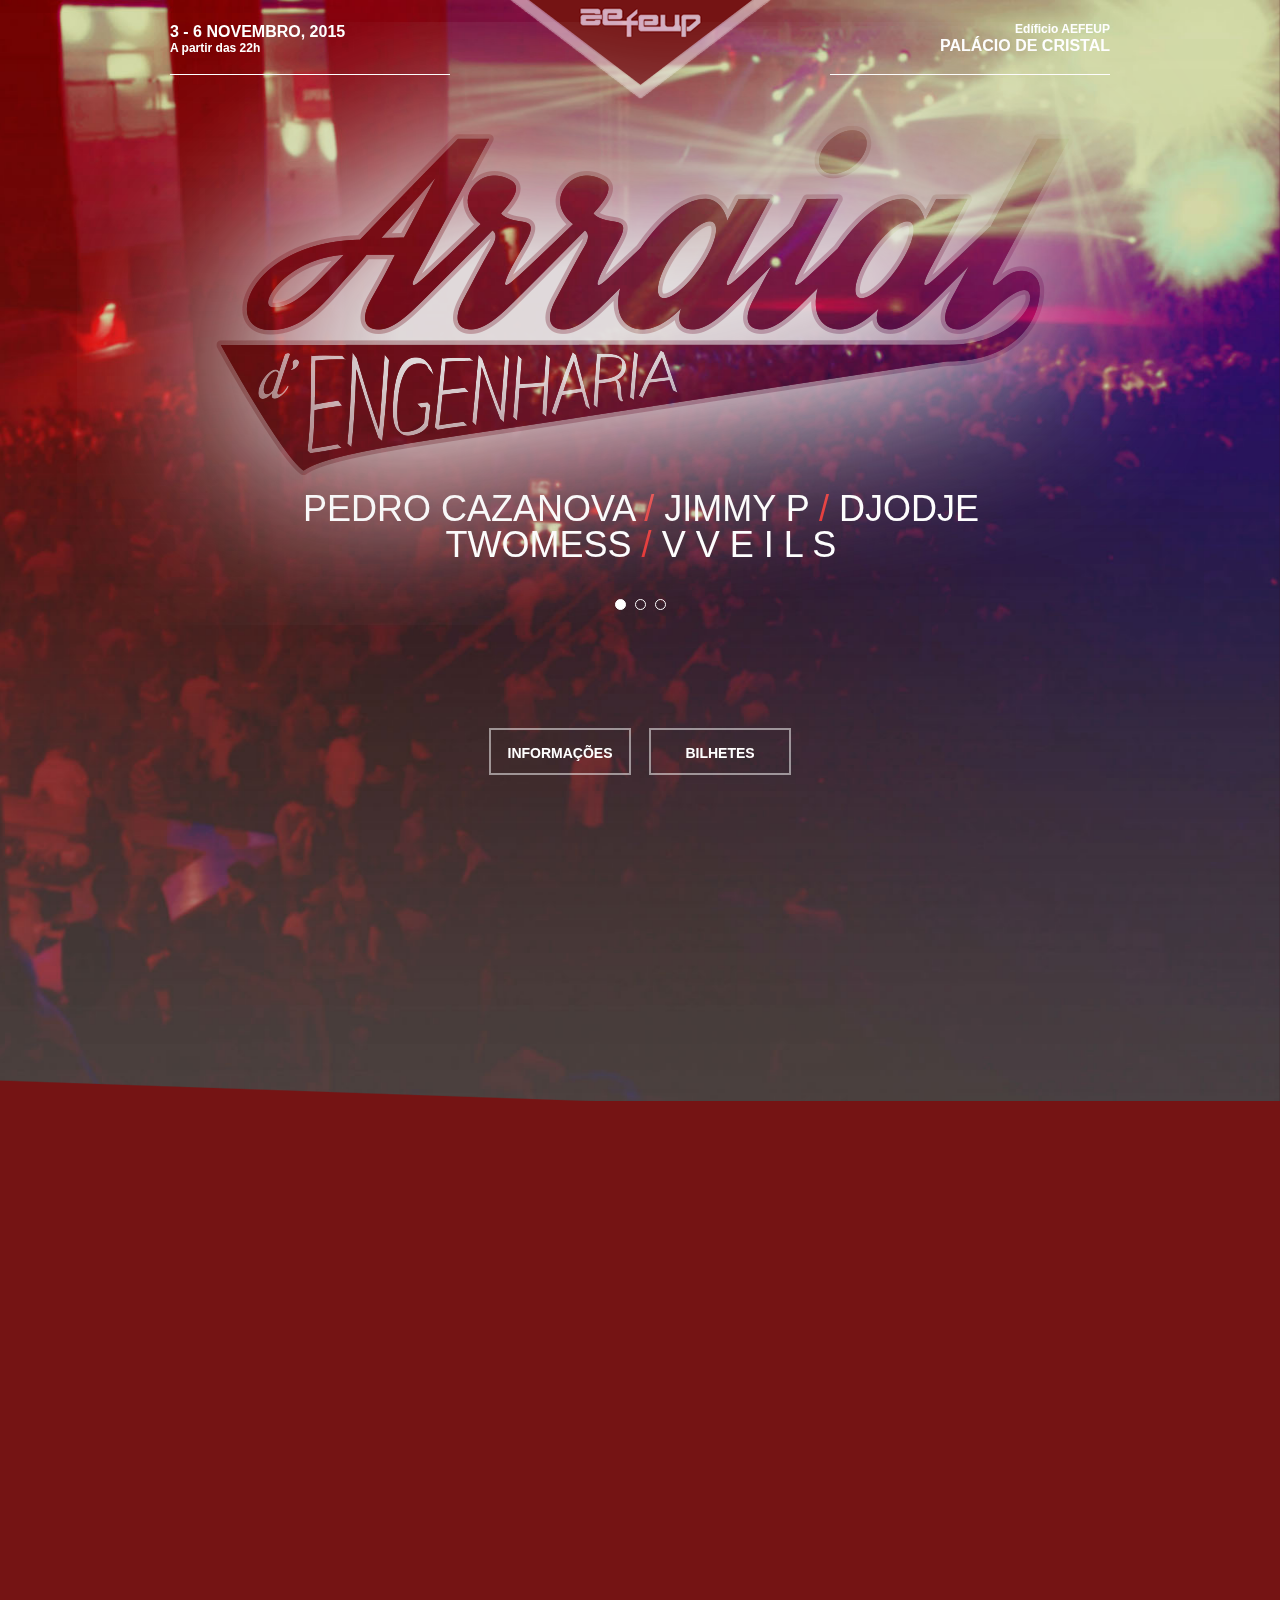
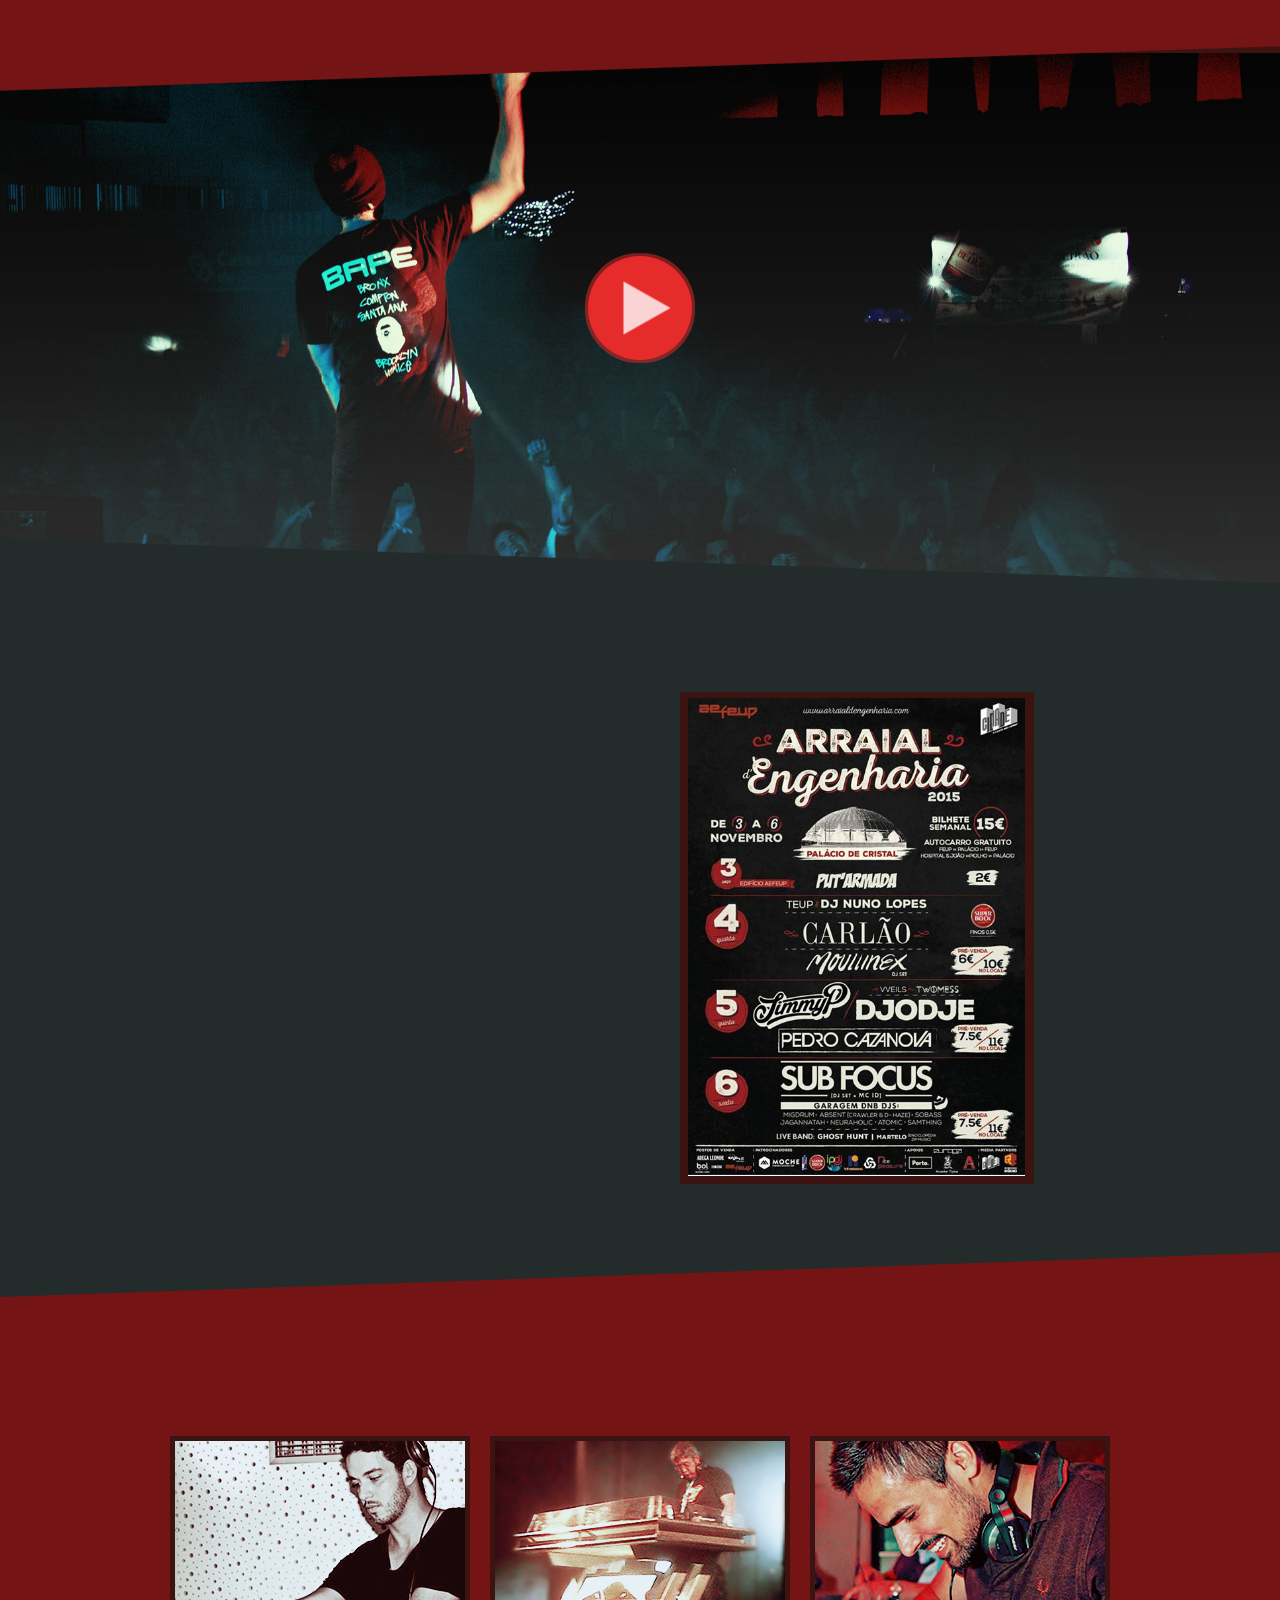
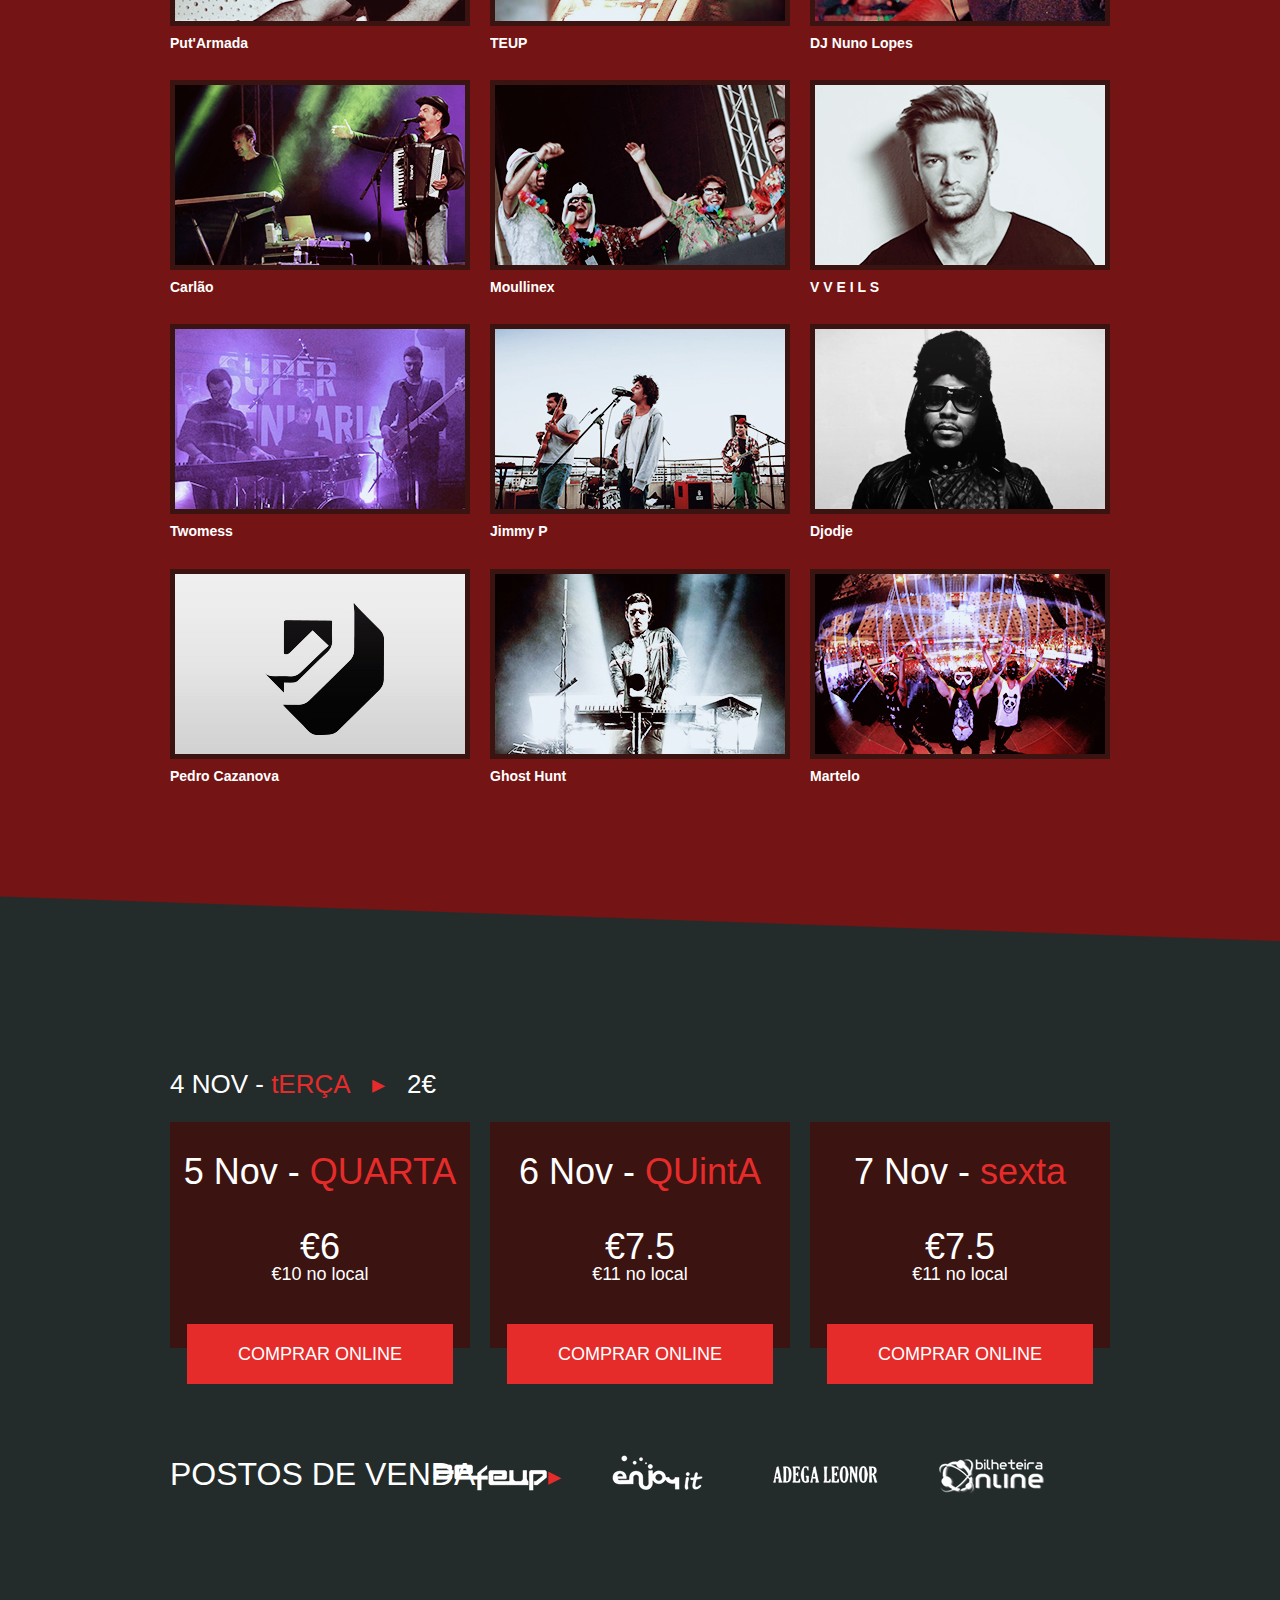
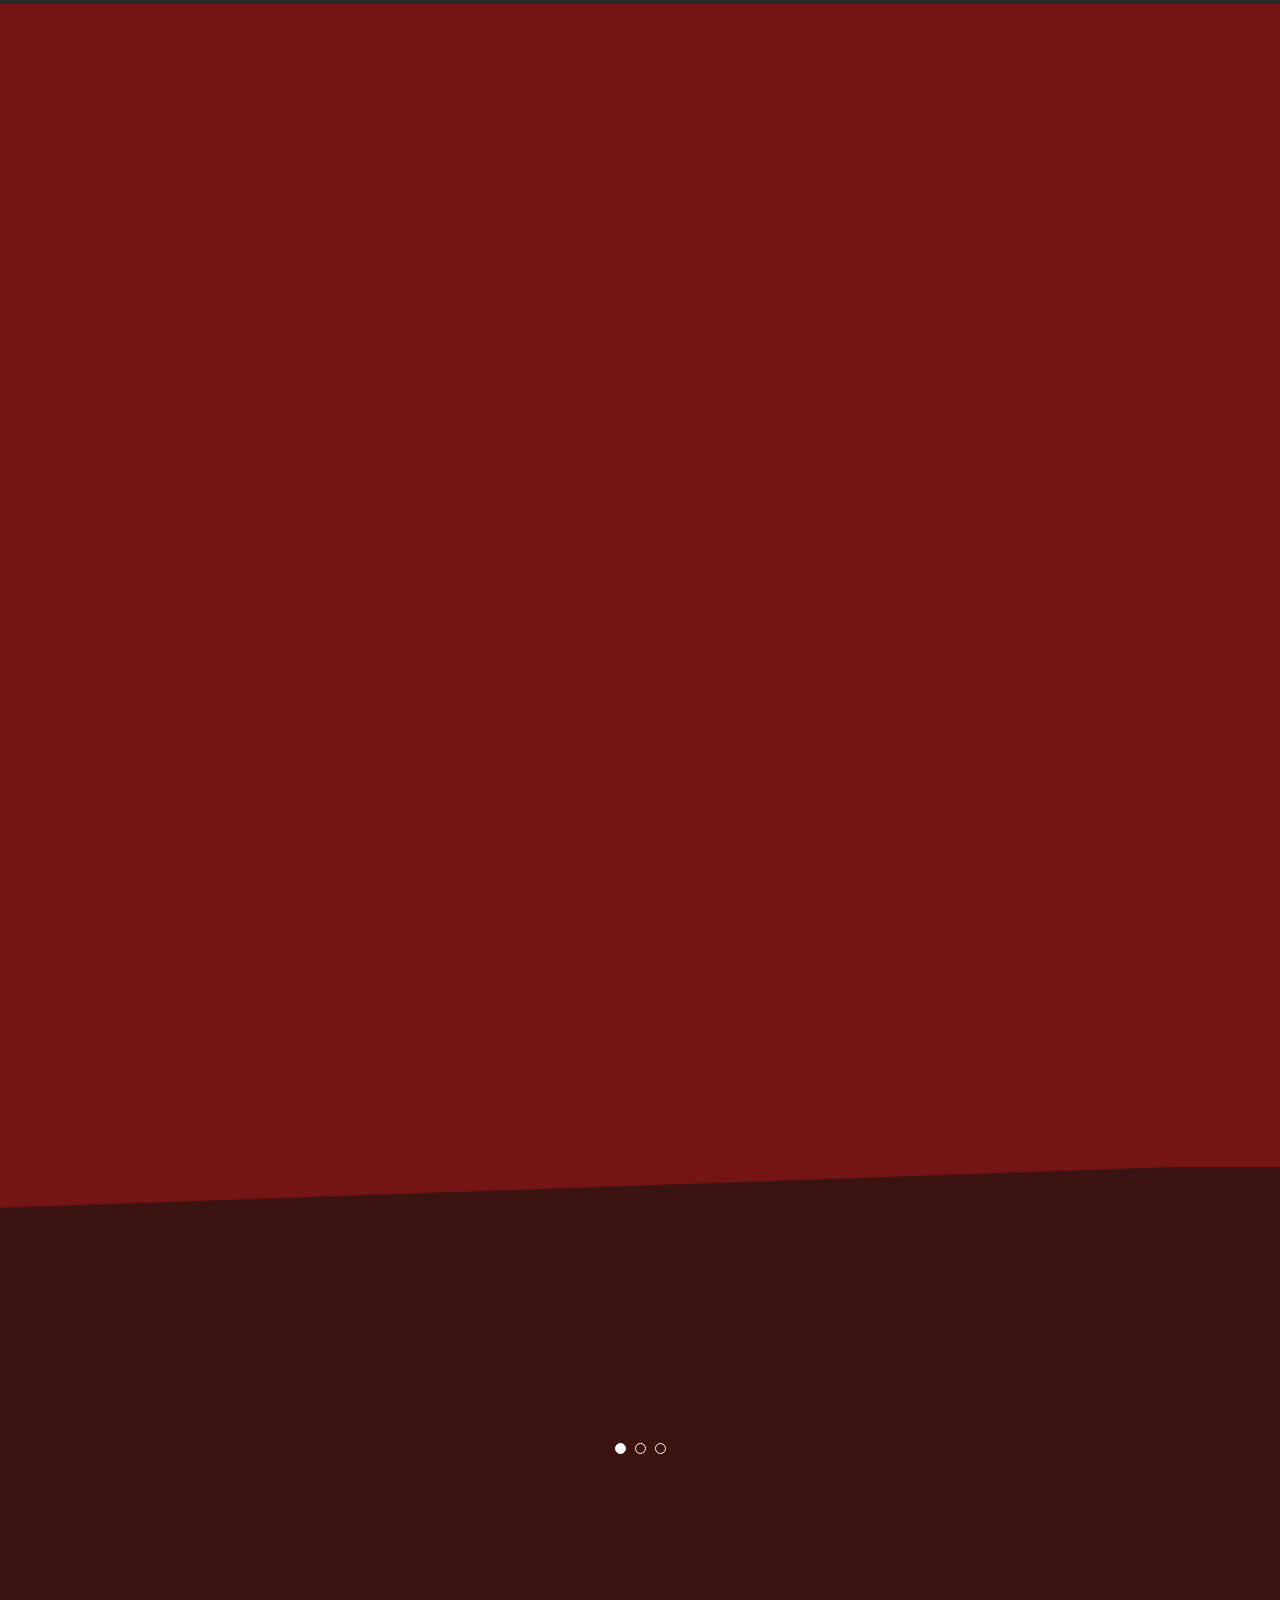
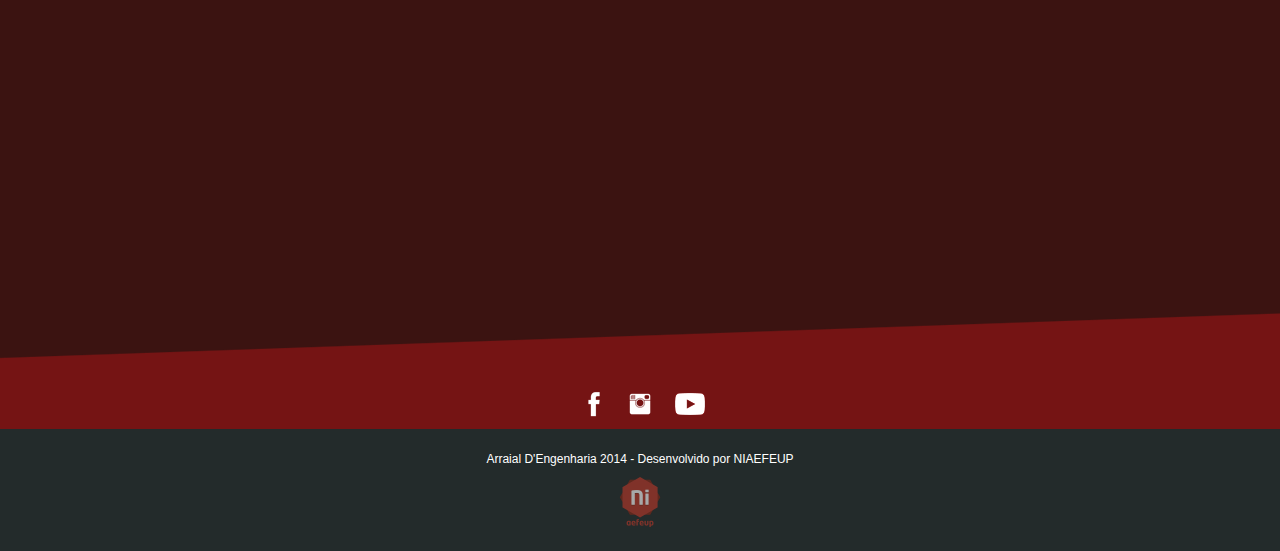
==== newindex.html @ 02ce5605 "in progress" ====
<!DOCTYPE html>
<html class="html" lang="en-GB">
 <head>
  <!-- Verificação da Google -->
  <meta name="google-site-verification" content="T_4BllTWADrX7X1bfs1eqsWSf_WS8zICDhdEvpL7gj4" />
  <script type="application/ld+json">
    [{
        "@context" : "http://schema.org",
        "@type" : "MusicEvent",
        "name" : "Arraial D'Engenharia",
        "image" : "http://niaefeup.github.io/arraialdengenharia/images/cartaz.jpg",
        "url" : "http://niaefeup.github.io/arraialdengenharia/",
        "startDate" : "2014-11-4T19:30",
        "doorTime" : "18:30",
        "endDate" : "2014-11-07T24:00",
        "location" : {
            "@type" : "Place",
            "name" : "Dragão Caixa",
            "sameAs" : "http://www.fcporto.pt/en/clube/instalacoes/Pages/dragao-caixa.aspx",
            "address" : {
                "@type" : "PostalAddress",
                "streetAddress" : "Via Futebol Clube do Porto",
                "addressLocality" : "Porto",                
                "postalCode" : "4200",
                "addressCountry" : "PT"
            }
        },

        "offers" : [ 
          {
              "@type" : "Offer",
              "name" : "Terça",
              "price" : "2.00€"
          },
          {
              "@type" : "Offer",
              "name" : "Quarta",
              "url" : "http://www.bilheteiraonline.pt/Comprar/Bilhetes/22199-arraial_d_engenharia_dia_5-dragao_caixa_arena/",
              "price" : "6.00€",
              "validFrom" : "2014-02-05T10:00",
              "validThrough" : "2014-03-19T23:59"
          },
          {
              "@type" : "Offer",
              "name" : "Quinta",
              "url" : "http://www.bilheteiraonline.pt/Comprar/Bilhetes/22225-arraial_d_engenharia_dia_6-dragao_caixa_arena/",
              "price" : "7.50€",
              "validFrom" : "2014-02-05T10:00",
              "validThrough" : "2014-03-19T23:59"
          },
          {
              "@type" : "Offer",
              "name" : "Sexta",
              "url" : "http://www.bilheteiraonline.pt/Comprar/Bilhetes/22226-arraial_d_engenharia_dia_7-dragao_caixa_arena/",
              "price" : "7.50€",
              "validFrom" : "2014-02-05T10:00",
              "validThrough" : "2014-03-19T23:59"
          } 
        ],

        "performer" : [ 
          {
              "@type" : "MusicGroup",
              "name" : "DJ Lewis e DJ Skinus",
              "sameAs" : "http://arraialdengenharia.com/"
          },
          {
              "@type" : "MusicGroup",
              "name" : "DJ Luís Mack, Quim Barreiros e Gin Party Soundsystem",
              "sameAs" : "http://arraialdengenharia.com/"
          },
          {
              "@type" : "MusicGroup",
              "name" : "Marquês Jam Trio, Capitão Fausto, Master Jake & Tommy Guitar e Kura ",
              "sameAs" : "http://arraialdengenharia.com/"
          }

        ],
        
        "typicalAgeRange" : "16+"
    }]
    </script>
  <script type="text/javascript">
   if(typeof Muse == "undefined") window.Muse = {}; window.Muse.assets = {"required":["jquery-1.8.3.min.js", "museutils.js", "jquery.musepolyfill.bgsize.js", "jquery.scrolleffects.js", "jquery.watch.js", "jquery.musemenu.js", "webpro.js", "musewpslideshow.js", "jquery.museoverlay.js", "touchswipe.js", "museredirect.js", "index.css"], "outOfDate":[]};
</script>
  
  <script src="scripts/museredirect.js?17485671" type="text/javascript"></script>
  
  <script type="text/javascript">
   //Muse.Redirect.redirect('desktop', 'tablet/index.html', 'phone/index.html', '');
</script>
  
  <meta http-equiv="Content-type" content="text/html;charset=UTF-8"/>
  <meta name="generator" content="2014.2.1.284"/>
  <title>Arraial D'Engenharia 2015 | Palácio de Cristal | AEFEUP</title>
  <!--link media="only screen and (max-device-width: 370px)" rel="alternate" href="http://niaefeup.github.io/ArraialDeEngenharia/phone/index.html"/-->
  <!--link media="only screen and (max-device-width: 960px)" rel="alternate" href="http://niaefeup.github.io/ArraialDeEngenharia/tablet/index.html"/-->
  <!-- CSS -->
  <link rel="stylesheet" type="text/css" href="assets/css/site_global.css?4148096121"/>
  <link rel="stylesheet" type="text/css" href="assets/css/index.css?158588223" id="pagesheet"/>
  <!--[if lt IE 9]>
  <link rel="stylesheet" type="text/css" href="assets/css/iefonts_index.css?319969235"/>
  <![endif]-->
  <!-- Other scripts -->
  <script type="text/javascript">
   document.documentElement.className += ' js';
var __adobewebfontsappname__ = "muse";
</script>
  <!-- JS includes -->
  <script type="text/javascript">
   document.write('\x3Cscript src="' + (document.location.protocol == 'https:' ? 'https:' : 'http:') + '//webfonts.creativecloud.com/raleway:n7,n4:all;bebas-neue:n4:all.js" type="text/javascript">\x3C/script>');
</script>
  <!--[if lt IE 9]>
  <script src="scripts/html5shiv.js?4241844378" type="text/javascript"></script>
  <![endif]-->
   </head>
 <body>

  <!--HTML Widget code-->
  
<div id="fb-root"></div>
<script>
(function(d, s, id) {
  var js, fjs = d.getElementsByTagName(s)[0];
  if (d.getElementById(id)) return;
  js = d.createElement(s); js.id = id;
  js.src = "//connect.facebook.net/en_GB/all.js#xfbml=1";
  fjs.parentNode.insertBefore(js, fjs);
}(document, 'script', 'facebook-jssdk'));
</script>

  
  <div class="clearfix" id="page"><!-- column -->
   <div class="position_content" id="page_position_content">
    <div class="browser_width mse_pre_init" id="u69-bw">
     <div class="museBGSize" id="u69"><!-- simple frame --></div>
    </div>
    <div class="clearfix colelem" id="pu74-6"><!-- group -->
     <div class="clearfix grpelem" id="u74-6"><!-- content -->
      <p id="u74-2">3 &#45; 6 NOVEMBRO, 2015</p>
      <p id="u74-4">A partir das 22h</p>
     </div>
     <div class="clearfix grpelem" id="u77-6"><!-- content -->
      <p id="u77-2">Edíficio AEFEUP</p>
      <p id="u77-4">PALÁCIO DE CRISTAL</p>
     </div>
     <div class="grpelem" id="u78"><!-- simple frame --></div>
     <div class="grpelem" id="u82"><!-- simple frame --></div>
     <div class="PamphletWidget clearfix grpelem" id="pamphletu110"><!-- none box -->
      <div class="popup_anchor" id="u121popup">
       <div class="ContainerGroup clearfix" id="u121"><!-- stack box -->
        <div class="Container clearfix grpelem" id="u124"><!-- group -->
         <div class="clearfix grpelem" id="u136-18"><!-- content -->
          <p>PEDRO CAZANOVA <span id="u136-2">/</span> JIMMY P <span id="u136-4">/</span> DJODJE </p>
          <p> TWOMESS <span id="u136-6">/</span> V V E I L S </p>
         </div>
        </div>
        <div class="Container invi clearfix grpelem" id="u139"><!-- group -->
         <div class="clearfix grpelem" id="u143-11"><!-- content -->
          <p>MOULLINEX <span id="u143-2">/</span> CARLÃO <span id="u143-6">/</span> DJ NUNO LOPES </p>
          <p>TEUP</p>
         </div>
        </div>
        <div class="Container invi clearfix grpelem" id="u142"><!-- group -->
         <div class="clearfix grpelem" id="u144-12"><!-- content -->
          <p>SUB FOCUS <span id="u144-2">/ </span>GHOST HUNT <span id="u144-4">/ </span>MARTELO </p>
          <p>DJS GARAGEM DNB <span id="u144-8">/</span> PUT'ARMADA</p>
         </div>
        </div>
       </div>
      </div>
      <div class="ThumbGroup clearfix grpelem" id="u111"><!-- none box -->
       <div class="popup_anchor">
        <div class="Thumb popup_element rounded-corners rgba-background" id="u112"><!-- simple frame --></div>
       </div>
       <div class="popup_anchor">
        <div class="Thumb popup_element rounded-corners rgba-background" id="u138"><!-- simple frame --></div>
       </div>
       <div class="popup_anchor">
        <div class="Thumb popup_element rounded-corners rgba-background" id="u141"><!-- simple frame --></div>
       </div>
      </div>
     </div>
     <div class="clip_frame grpelem" id="u252"><!-- image -->
      <img class="block" id="u252_img" src="assets/images/promo_group_back_small.png" alt="" width="452" height="160"/>
     </div>
     <div class="grpelem" id="u4472"><!-- simple frame --></div>
     <a class="anchor_item grpelem" id="home"></a>
    </div>
    <div class="clearfix colelem" id="ppamphletu1749"><!-- group -->
     <div class="PamphletWidget clearfix" id="pamphletu1749"><!-- none box -->
      <div class="ThumbGroup clearfix grpelem" id="u1750"><!-- none box -->
       <div class="popup_anchor">
        <a class="nonblock nontext Thumb popup_element anim_swing" id="u1751" href="index.html#highlight_video"><!-- simple frame --></a>
       </div>
      </div>
      <div class="popup_anchor" id="u1759popup">
       <div class="ContainerGroup clearfix" id="u1759"><!-- stack box -->
        <a class="nonblock nontext Container anim_swing invi clearfix grpelem" id="u1760" href="index.html#highlight_video"><!-- group --><div class="clearfix grpelem" id="u1761-4"><!-- content --><p>VÍDEO</p></div></a>
       </div>
      </div>
     </div>
     <div class="PamphletWidget clearfix" id="pamphletu1885"><!-- none box -->
      <div class="ThumbGroup clearfix grpelem" id="u1893"><!-- none box -->
       <div class="popup_anchor">
        <a class="nonblock nontext Thumb popup_element anim_swing" id="u1894" href="index.html#sponsors"><!-- simple frame --></a>
       </div>
      </div>
      <div class="popup_anchor" id="u1897popup">
       <div class="ContainerGroup clearfix" id="u1897"><!-- stack box -->
        <a class="nonblock nontext Container anim_swing invi clearfix grpelem" id="u1898" href="index.html#sponsors"><!-- group --><div class="clearfix grpelem" id="u1899-4"><!-- content --><p>APOIOS</p></div></a>
       </div>
      </div>
     </div>
     <div class="PamphletWidget clearfix" id="pamphletu1919"><!-- none box -->
      <div class="ThumbGroup clearfix grpelem" id="u1922"><!-- none box -->
       <div class="popup_anchor">
        <a class="nonblock nontext Thumb popup_element anim_swing" id="u1923" href="index.html#contacts"><!-- simple frame --></a>
       </div>
      </div>
      <div class="popup_anchor" id="u1924popup">
       <div class="ContainerGroup clearfix" id="u1924"><!-- stack box -->
        <a class="nonblock nontext Container anim_swing invi clearfix grpelem" id="u1925" href="index.html#contacts"><!-- group --><div class="clearfix grpelem" id="u1926-4"><!-- content --><p>MAPA</p></div></a>
       </div>
      </div>
     </div>
     <div class="PamphletWidget clearfix" id="pamphletu1783"><!-- none box -->
      <div class="ThumbGroup clearfix grpelem" id="u1793"><!-- none box -->
       <div class="popup_anchor">
        <a class="nonblock nontext Thumb popup_element anim_swing" id="u1794" href="index.html#program"><!-- simple frame --></a>
       </div>
      </div>
      <div class="popup_anchor" id="u1797popup">
       <div class="ContainerGroup clearfix" id="u1797"><!-- stack box -->
        <a class="nonblock nontext Container anim_swing invi clearfix grpelem" id="u1798" href="index.html#program"><!-- group --><div class="clearfix grpelem" id="u1799-4"><!-- content --><p>PROGRAMA</p></div></a>
       </div>
      </div>
     </div>
     <div class="PamphletWidget clearfix" id="pamphletu1817"><!-- none box -->
      <div class="ThumbGroup clearfix grpelem" id="u1827"><!-- none box -->
       <div class="popup_anchor">
        <a class="nonblock nontext Thumb popup_element anim_swing" id="u1828" href="index.html#artists"><!-- simple frame --></a>
       </div>
      </div>
      <div class="popup_anchor" id="u1820popup">
       <div class="ContainerGroup clearfix" id="u1820"><!-- stack box -->
        <a class="nonblock nontext Container anim_swing invi clearfix grpelem" id="u1821" href="index.html#artists"><!-- group --><div class="clearfix grpelem" id="u1822-4"><!-- content --><p>ARTISTAS</p></div></a>
       </div>
      </div>
     </div>
     <div class="PamphletWidget clearfix" id="pamphletu1851"><!-- none box -->
      <div class="ThumbGroup clearfix grpelem" id="u1852"><!-- none box -->
       <div class="popup_anchor">
        <a class="nonblock nontext Thumb popup_element anim_swing" id="u1853" href="index.html#tickets"><!-- simple frame --></a>
       </div>
      </div>
      <div class="popup_anchor" id="u1865popup">
       <div class="ContainerGroup clearfix" id="u1865"><!-- stack box -->
        <a class="nonblock nontext Container anim_swing invi clearfix grpelem" id="u1866" href="index.html#tickets"><!-- group --><div class="clearfix grpelem" id="u1867-4"><!-- content --><p>BILHETES</p></div></a>
       </div>
      </div>
     </div>
     <div class="PamphletWidget clearfix" id="pamphletu1649"><!-- none box -->
      <div class="ThumbGroup clearfix grpelem" id="u1654"><!-- none box -->
       <div class="popup_anchor">
        <a class="nonblock nontext Thumb popup_element anim_swing" id="u1656" href="index.html#home"><!-- simple frame --></a>
       </div>
      </div>
      <div class="popup_anchor" id="u1660popup">
       <div class="ContainerGroup clearfix" id="u1660"><!-- stack box -->
        <a class="nonblock nontext Container anim_swing invi clearfix grpelem" id="u1662" href="index.html#home"><!-- group --><div class="clearfix grpelem" id="u1722-4"><!-- content --><p>INÍCIO</p></div></a>
       </div>
      </div>
     </div>
     <div class="PamphletWidget clearfix" id="pamphletu1700"><!-- none box -->
      <div class="ThumbGroup clearfix grpelem" id="u1705"><!-- none box -->
       <div class="popup_anchor">
        <a class="nonblock nontext Thumb popup_element anim_swing" id="u1706" href="index.html#about"><!-- simple frame --></a>
       </div>
      </div>
      <div class="popup_anchor" id="u1709popup">
       <div class="ContainerGroup clearfix" id="u1709"><!-- stack box -->
        <a class="nonblock nontext Container anim_swing invi clearfix grpelem" id="u1710" href="index.html#about"><!-- group --><div class="clearfix grpelem" id="u1724-4"><!-- content --><p>SOBRE</p></div></a>
       </div>
      </div>
     </div>
     <nav class="MenuBar clearfix" id="menuu1525"><!-- vertical box -->
      <div class="MenuItemContainer clearfix colelem" id="u1566"><!-- horizontal box -->
       <a class="nonblock nontext MenuItem MenuItemWithSubMenu anim_swing rounded-corners grpelem" id="u1567" href="index.html#home"><!-- horizontal box --></a>
      </div>
      <div class="MenuItemContainer clearfix colelem" id="u1606"><!-- horizontal box -->
       <a class="nonblock nontext MenuItem MenuItemWithSubMenu anim_swing rounded-corners grpelem" id="u1607" href="index.html#about"><!-- horizontal box --></a>
      </div>
      <div class="MenuItemContainer clearfix colelem" id="u1613"><!-- horizontal box -->
       <a class="nonblock nontext MenuItem MenuItemWithSubMenu anim_swing rounded-corners grpelem" id="u1616" href="index.html#highlight_video"><!-- horizontal box --></a>
      </div>
      <div class="MenuItemContainer clearfix colelem" id="u1641"><!-- horizontal box -->
       <a class="nonblock nontext MenuItem MenuItemWithSubMenu anim_swing rounded-corners grpelem" id="u1644" href="index.html#program"><!-- horizontal box --></a>
      </div>
      <div class="MenuItemContainer clearfix colelem" id="u1634"><!-- horizontal box -->
       <a class="nonblock nontext MenuItem MenuItemWithSubMenu anim_swing rounded-corners grpelem" id="u1637" href="index.html#artists"><!-- horizontal box --></a>
      </div>
      <div class="MenuItemContainer clearfix colelem" id="u1627"><!-- horizontal box -->
       <a class="nonblock nontext MenuItem MenuItemWithSubMenu anim_swing rounded-corners grpelem" id="u1630" href="index.html#tickets"><!-- horizontal box --></a>
      </div>
      <div class="MenuItemContainer clearfix colelem" id="u1620"><!-- horizontal box -->
       <a class="nonblock nontext MenuItem MenuItemWithSubMenu anim_swing rounded-corners grpelem" id="u1623" href="index.html#sponsors"><!-- horizontal box --></a>
      </div>
      <div class="MenuItemContainer clearfix colelem" id="u1725"><!-- horizontal box -->
       <a class="nonblock nontext MenuItem MenuItemWithSubMenu anim_swing rounded-corners grpelem" id="u1728" href="index.html#contacts"><!-- horizontal box --></a>
      </div>
     </nav>
    </div>
    <div class="clearfix colelem" id="pbuttonu163"><!-- group -->
     <a class="nonblock nontext Button anim_swing clearfix grpelem" id="buttonu163" href="index.html#about"><!-- container box --><div class="clearfix grpelem" id="u164-4"><!-- content --><p id="u164-2">INFORMAÇÕES</p></div><div class="grpelem" id="u166"><!-- simple frame --></div></a>
     <a class="nonblock nontext Button anim_swing clearfix grpelem" id="buttonu151" href="index.html#tickets"><!-- container box --><div class="clearfix grpelem" id="u158-4"><!-- content --><p id="u158-2">BILHETES</p></div><div class="grpelem" id="u156"><!-- simple frame --></div></a>
    </div>
    <div class="clearfix colelem" id="pu1519"><!-- group -->
     <div class="grpelem" id="u1519"><!-- custom html -->
      
<div class="fb-like" data-href="http://www.arraialdengenharia.com" data-send="false" data-width="290" data-show-faces="false" data-colorscheme="light" data-layout="button_count" data-action="like"></div>

</div>
     <div class="grpelem" id="u1521"><!-- custom html -->
      
<div class="g-plusone" data-action="share" data-size="medium" data-annotation="none" data-width="52" data-href="http://www.arraialdengenharia.com"></div>

</div>
     <div class="grpelem" id="u1523"><!-- custom html -->
      
<a href="https://twitter.com/share" class="twitter-share-button" data-count="true" data-lang="en" data-url="http://www.arraialdengenharia.com" data-size="medium" data-text="#ArraialDEngenharia A Vida é um Arraial!" data-related="AdobeMuse"></a>

</div>
    </div>
    <div class="browser_width colelem" id="u103-bw">
     <div id="u103"><!-- simple frame --></div>
    </div>
    <div class="clearfix colelem" id="pu177"><!-- group -->
     <div class="browser_width grpelem" id="u177-bw">
      <div id="u177"><!-- group -->
       <div class="clearfix" id="u177_align_to_page">
        <a class="anchor_item grpelem" id="highlight_video"></a>
       </div>
      </div>
     </div>
     <div class="browser_width grpelem" id="u168-bw">
      <div id="u168"><!-- group -->
       <div class="clearfix" id="u168_align_to_page">
        <a class="anchor_item grpelem" id="about"></a>
        <div class="grpelem" id="pu173"><!-- inclusion -->
         <div class="ose_pre_init" id="u173"><!-- simple frame --></div>
         <div class="clearfix" id="pu172-13"><!-- group -->
          <div class="clearfix ose_pre_init grpelem" id="u172-13"><!-- content -->
           <p>O evento mais emblemático da AEFEUP, já intrínseco não só nos estudantes da nossa faculdade como em toda a academia do Porto, pelo prestigio que tem obtido nos anos transatos.</p>
           <p>&nbsp;</p>
           <p>Procuramos oferecer aos estudantes vários dias de concertos apostando sempre em diferentes estilos musicais ao longo do evento, procurando abranger o máximo possível de público.</p>
           <p>&nbsp;</p>
           <p>É visto como a maior receção ao estudante no Porto, contribuindo para a integração dos que pela primeira vez estudam na nossa faculdade.</p>
           <p>&nbsp;</p>
           <p>Este evento decorrerá nos dias 4,5 e 6 de Novembro entre as 22h e as 06h no Palácio de Cristal.</p>
          </div>
         </div>
        </div>
       </div>
      </div>
     </div>
     <div class="ose_pre_init grpelem" id="u175"><!-- simple frame --></div>
    </div>
    <div class="clearfix colelem" id="pu192"><!-- group -->
     <div class="browser_width mse_pre_init" id="u192-bw">
      <div class="museBGSize" id="u192"><!-- simple frame --></div>
     </div>
     <div class="clearfix mse_pre_init" id="u170-4"><!-- content -->
      <p>Arraial D'Engenharia</p>
     </div>
    </div>
    <div class="PamphletWidget clearfix widget_invisible colelem" id="pamphletu1347"><!-- none box -->
     <div class="ThumbGroup clearfix grpelem" id="u1350"><!-- none box -->
      <div class="popup_anchor">
       <div class="Thumb popup_element rounded-corners clearfix" id="u1351"><!-- group -->
        <div class="grpelem" id="pu221"><!-- inclusion -->
         <div id="u221"><!-- simple frame -->
          <div class="_u221 f3s_top" id="_u221-f3s_top"></div>
         </div>
         <div class="clearfix" id="pu223"><!-- group -->
          <div class="rounded-corners grpelem" id="u223"><!-- simple frame --></div>
         </div>
        </div>
       </div>
      </div>
      <div class="popup_anchor">
       <div class="Thumb popup_element rounded-corners" id="u4456"><!-- simple frame --></div>
      </div>
     </div>
     <div class="popup_anchor" id="u1358popup">
      <div class="ContainerGroup rgba-background clearfix" id="u1358"><!-- stack box -->
       <div class="Container clearfix grpelem" id="u1359"><!-- group -->
        <div class="grpelem" id="u1372"><!-- custom html -->
         
<iframe id="u1372_iframe" class="actAsDiv" width="800" height="512" src="http://www.youtube.com/embed/25zL9z8gH2g?autoplay=1&loop=0&showinfo=0&theme=dark&color=red&controls=0&modestbranding=1&start=0&fs=1&iv_load_policy=3&wmode=transparent&rel=1" frameborder="0" allowfullscreen></iframe>

</div>
       </div>
       <div class="Container invi grpelem" id="u4459"><!-- simple frame --></div>
      </div>
     </div>
    </div>
    <div class="browser_width colelem" id="u200-bw">
     <div id="u200"><!-- simple frame --></div>
    </div>
    <div class="clearfix mse_pre_init" id="u291-4"><!-- content -->
     <p>Programa</p>
    </div>
    <div class="clearfix colelem" id="pu209"><!-- group -->
     <div class="browser_width grpelem" id="u209-bw">
      <div id="u209"><!-- group -->
       <div class="clearfix" id="u209_align_to_page">
        <a class="anchor_item grpelem" id="program"></a>
        <div class="grpelem" id="pu292"><!-- inclusion -->
         <div class="ose_pre_init" id="u292"><!-- simple frame --></div>
         <div class="clearfix" id="ppu294-11"><!-- group -->
          <div class="clearfix grpelem" id="pu294-11"><!-- column -->
           <div class="clearfix ose_pre_init colelem" id="u294-11"><!-- content -->
            <p id="u294-4"><span id="u294">▸ Terça (No </span><span id="u294-2">edifício AEFEUP</span><span id="u294-3">):</span></p>
            <p id="u294-6">Put'Armada</p>
            <p id="u294-9">&nbsp;</p>
           </div>
           <div class="clearfix ose_pre_init colelem" id="u296-13"><!-- content -->
            <p id="u296-4"><span id="u296">▸ Quarta (No </span>Palácio de Cristal<span id="u296-3">):</span></p>
            <p id="u296-6">TEUP</p>
            <p id="u296-8">DJ Nuno Lopes</p>
            <p id="u296-8">Carlão</p>
            <p id="u296-10">Moullinex (DJ set)</p>
            <p id="u296-11">&nbsp;</p>
           </div>
           <div class="clearfix ose_pre_init colelem" id="u300-15"><!-- content -->
            <p id="u300-4"><span id="u300">▸ Quinta (No </span><span id="u300-2">Palácio de Cristal</span><span id="u300-3">):</span></p>
            <p id="u300-6">V V E I L S</p>
            <p id="u300-8">Twomess</p>
            <p id="u300-10">Jimmy P</p>
            <p id="u300-10">Djodje</p>
            <p id="u300-12">Pedro Cazanova</p>
            <p id="u300-13">&nbsp;</p>
           </div>
           <div class="clearfix ose_pre_init colelem" id="u302-15"><!-- content -->
            <p id="u302-4">▸ Sexta (No <span id="u302-2">Palácio de Cristal</span>):</p>
            <p id="u302-6">Ghost Hunt</p>
            <p id="u302-6">Martelo</p>
            <p id="u302-6">Garagem</p>
            <p id="u302-8">(Migdrum / Absent / Jagannath / Sobass / After Aphex / Neuraholic / Atomic / Samthing)</p>
            <p id="u302-10">Sub Focus</p>
            <p id="u302-13">&nbsp;</p>
           </div>
          </div>
          <div class="clearfix grpelem" id="u4367"><!-- group -->
           <div class="grpelem" id="u4360"><!-- simple frame --></div>
          </div>
         </div>
        </div>
       </div>
      </div>
     </div>
     <div class="browser_width grpelem" id="u336-bw">
      <div id="u336"><!-- simple frame --></div>
     </div>
     <div class="browser_width grpelem" id="u357-bw">
      <div id="u357"><!-- group -->
       <div class="clearfix" id="u357_align_to_page">
        <a class="anchor_item grpelem" id="artists"></a>
       </div>
      </div>
     </div>
     <div class="PamphletWidget clearfix widget_invisible grpelem" id="pamphletu370"><!-- none box -->
      <div class="ThumbGroup clearfix grpelem" id="u384"><!-- none box -->
       <div class="popup_anchor">
        <a href="https://www.facebook.com/put.armada">
        <div class="Thumb popup_element clearfix" id="u385"><!-- column -->
         <div class="colelem" id="u408"><!-- simple frame --></div>
         <div class="clearfix colelem" id="u449-4"><!-- content -->
          <p>Put'Armada</p>
         </div>
        </div>
        </a>
       </div>
       <div class="popup_anchor">
       <a href="https://www.facebook.com/teupofficial">
        <div class="Thumb popup_element clearfix" id="u575"><!-- column -->
         <div class="position_content" id="u575_position_content">
          <div class="colelem" id="u588"><!-- simple frame --></div>
          <div class="clearfix colelem" id="u589-4"><!-- content -->
           <p>TEUP</p>
          </div>
         </div>
        </div>
        </a>
       </div>
       <div class="popup_anchor">
       <a href="https://www.facebook.com/djluismack">
        <div class="Thumb popup_element clearfix" id="u590"><!-- column -->
         <div class="colelem" id="u594"><!-- simple frame --></div>
         <div class="clearfix colelem" id="u595-4"><!-- content -->
          <p>DJ Nuno Lopes</p>
         </div>
        </div>
        </a>
       </div>
       <div class="popup_anchor">
        <div class="Thumb popup_element clearfix" id="u614"><!-- column -->
         <div class="colelem" id="u627"><!-- simple frame --></div>
         <div class="clearfix colelem" id="u628-4"><!-- content -->
          <p>Carlão</p>
         </div>
        </div>
       </div>
       <div class="popup_anchor">
        <div class="Thumb popup_element clearfix" id="u629"><!-- column -->
         <div class="position_content" id="u629_position_content">
          <div class="colelem" id="u633"><!-- simple frame --></div>
          <div class="clearfix colelem" id="u634-4"><!-- content -->
           <p>Moullinex</p>
          </div>
         </div>
        </div>
       </div>
       <div class="popup_anchor">
        <div class="Thumb popup_element clearfix" id="u635"><!-- column -->
         <div class="colelem" id="u639"><!-- simple frame --></div>
         <div class="clearfix colelem" id="u640-4"><!-- content -->
          <p>V V E I L S</p>
         </div>
        </div>
       </div>
       <div class="popup_anchor">
        <div class="Thumb popup_element clearfix" id="u641"><!-- column -->
         <div class="colelem" id="u645"><!-- simple frame --></div>
         <div class="clearfix colelem" id="u646-4"><!-- content -->
          <p>Twomess</p>
         </div>
        </div>
       </div>
       <div class="popup_anchor">
        <div class="Thumb popup_element clearfix" id="u647"><!-- column -->
         <div class="position_content" id="u647_position_content">
          <div class="colelem" id="u651"><!-- simple frame --></div>
          <div class="clearfix colelem" id="u652-4"><!-- content -->
           <p>Jimmy P</p>
          </div>
         </div>
        </div>
       </div>
       <div class="popup_anchor">
        <div class="Thumb popup_element clearfix" id="u653"><!-- column -->
         <div class="colelem" id="u657"><!-- simple frame --></div>
         <div class="clearfix colelem" id="u658-4"><!-- content -->
          <p>Djodje</p>
         </div>
        </div>
       </div>
       <div class="popup_anchor">
        <a href="http://garagem.com.pt/">
        <div class="Thumb popup_element clearfix" id="u659"><!-- column -->
         <div class="colelem" id="u663"><!-- simple frame --></div>
         <div class="clearfix colelem" id="u664-4"><!-- content -->
          <p>Pedro Cazanova</p>
         </div>
        </div>
        </a>
       </div>
       <div class="popup_anchor">
        <div class="Thumb popup_element clearfix" id="u665"><!-- column -->
         <div class="position_content" id="u665_position_content">
          <div class="colelem" id="u669"><!-- simple frame --></div>
          <div class="clearfix colelem" id="u670-4"><!-- content -->
           <p>Ghost Hunt</p>
          </div>
         </div>
        </div>
       </div>
       <div class="popup_anchor">
        <div class="Thumb popup_element clearfix" id="u671"><!-- column -->
         <div class="colelem" id="u675"><!-- simple frame --></div>
         <div class="clearfix colelem" id="u676-4"><!-- content -->
          <p>Martelo</p>
         </div>
        </div>
       </div>
       <div class="popup_anchor">
        <div class="Thumb popup_element" id="u4049"><!-- simple frame --></div>
       </div>
      </div>
      <div class="popup_anchor" id="u378popup">
       <div class="ContainerGroup rgba-background clearfix" id="u378"><!-- stack box -->
        <div class="Container clearfix grpelem" id="u381"><!-- group -->
         <div class="grpelem" id="u455"><!-- simple frame --></div>
         <div class="clearfix grpelem" id="pu450-4"><!-- column -->
          <div class="clearfix colelem" id="u450-4"><!-- content -->
           <p></p>
          </div>
          <div class="clearfix colelem" id="u452-10"><!-- content -->
           <p></p>
           <p>&nbsp;</p>
           <p></p>
           <p>&nbsp;</p>
           <p></p>
          </div>
          <div class="clearfix colelem" id="pu454-4"><!-- group -->
           <a class="nonblock nontext artist_site clearfix grpelem" id="u454-4" href="http://themeforest.net/user/vinyljunkie?ref=vinyljunkie"><!-- content --><p></p></a>
           <div class="grpelem" id="u462"><!-- simple frame --></div>
           <div class="grpelem" id="u464"><!-- simple frame --></div>
           <div class="grpelem" id="u466"><!-- simple frame --></div>
           <div class="grpelem" id="u493"><!-- simple frame --></div>
           <div class="grpelem" id="u495"><!-- simple frame --></div>
          </div>
         </div>
        </div>
        <div class="Container invi clearfix grpelem" id="u578" style="visibility:hidden"><!-- group -->
         <div class="grpelem" id="u599"><!-- simple frame --></div>
         <div class="clearfix grpelem" id="pu596-4"><!-- column -->
          <div class="clearfix colelem" id="u596-4"><!-- content -->
           <p></p>
          </div>
          <div class="clearfix colelem" id="u598-10"><!-- content -->
           <p></p>
           <p>&nbsp;</p>
           <p></p>
           <p>&nbsp;</p>
           <p></p>
          </div>
          <div class="clearfix colelem" id="pu597-4"><!-- group -->
           <a class="nonblock nontext artist_site clearfix grpelem" id="u597-4" href=""><!-- content --><p></p></a>
           
          </div>
         </div>
        </div>
        <div class="Container invi clearfix grpelem" id="u593" style="visibility:hidden"><!-- group -->
         <div class="grpelem" id="u608"><!-- simple frame --></div>
         <div class="clearfix grpelem" id="pu605-4"><!-- column -->
          <div class="clearfix colelem" id="u605-4"><!-- content -->
           <p></p>
          </div>
          <div class="clearfix colelem" id="u607-10"><!-- content -->
           <p></p>
           <p>&nbsp;</p>
           <p></p>
           <p>&nbsp;</p>
           <p></p>
          </div>
          <div class="clearfix colelem" id="pu606-4"><!-- group -->
           <a class="nonblock nontext artist_site clearfix grpelem" id="u606-4" href=""><!-- content --><p></p></a>
           
          </div>
         </div>
        </div>
        <div class="Container invi clearfix grpelem" id="u617"><!-- group -->
         <div class="grpelem" id="u698"><!-- simple frame --></div>
         <div class="clearfix grpelem" id="pu695-4"><!-- column -->
          <div class="clearfix colelem" id="u695-4"><!-- content -->
           <p>Quim Barreiros</p>
          </div>
          <div class="clearfix colelem" id="u697-10"><!-- content -->
           <p>Joaquim de Magalhães Fernandes Barreiros ou, como a maior parte de nós o conhece, Quim Barreiros, é um dos mais famosos cantores portugueses de música Pimba. Com origens em Vila Praia de Âncora, foi desde cedo que começou a interagir no mundo do espectáculo, tendo então aprendido a tocar o seu famoso instrumento, o acordeão.</p>
           <p>&nbsp;</p>
           <p>Cumpriu o serviço militar na Força Aérea, tendo participado na Banda da Força Aérea sendo que, durante esse período, teve a oportunidade de actuar em diversas casas de fado de Lisboa como por exemplo: “O Solar do Minho”, “Solar da Hermínia”, “A Taverna”, entre outros.   </p>
           <p>&nbsp;</p>
           <p>A sua “verdadeira” carreira musical começou em 1971, onde, em conjunto com o guitarrista Jorge Fontes, lançou o seu primeiro disco, tendo já na altura ganho alguma notoriedade com ele. Ao longo dos anos foi responsável por dar a conhecer ao público português diversas músicas, famosas pelo seu duplo sentido, podendo ser dado como exemplo: “A Garagem da Vizinha”, “Os Bichos da Fazenda”, “A Cabritinha”, “ A Padaria”, "Chupa Teresa", entre outras. Quim Barreiros também já cruzou fronteiras e actuou por diversos países onde a comunidade portuguesa está presente (Canadá, Venezuela, França, entre outros).</p>
           <p>&nbsp;</p>
           <p>Como o próprio defende "Não há festa académica sem Quim Barreiros" e isso verifica-se mais uma vez, estando presente no teu Arraial d’Engenharia 2014!</p>
          </div>
          <div class="clearfix colelem" id="pu696-4"><!-- group -->
           <a class="nonblock nontext artist_site clearfix grpelem" id="u696-4" style="width: 300px;margin-top: -20px;" href="https://www.facebook.com/quimbarreiros"><!-- content --><p>facebook.com/quimbarreiros</p></a>
           <!--div class="grpelem" id="u699"><!-- simple frame --><!--/div-->
           <!--div class="grpelem" id="u700"><!-- simple frame --><!--/div-->
           <!--div class="grpelem" id="u701"><!-- simple frame --><!--/div-->
           <!--div class="grpelem" id="u702"><!-- simple frame --><!--/div-->
           <!--div class="grpelem" id="u703"><!-- simple frame --><!--/div-->
          </div>
         </div>
        </div>
        <div class="Container invi clearfix grpelem" id="u632"><!-- group -->
         <div class="grpelem" id="u707"><!-- simple frame --></div>
         <div class="clearfix grpelem" id="pu704-4"><!-- column -->
          <div class="clearfix colelem" id="u704-4"><!-- content -->
           <p>Gin Party Soundsystem</p>
          </div>
          <div class="clearfix colelem" id="u706-10"><!-- content -->
           <p>Gin Party Soundsystem (GPSS) é um colectivo de DJs que passa aquilo que vocês realmente querem ouvir à noite ou seja a que horas for. Com uma formação volátil de 10 elementos oriundos de vários pontos geográficos, este colectivo é tão imprevisível quanto o Kelvin aos 92min e tão camaleónico quanto David Bowie sem pinturas ridículas na cara (ridículas só as camisas). Pode dizer-se sem exageros que são a fusão perfeita entre Son Goten e Trunks dos crossfaders ou o Cirque du Soleil das pistas de dança.</p>
           <p>&nbsp;</p>
           <p>Acerca de GPSS há duas coisas essenciais para perceber o que ali se passa: o azeite corre-lhes nas veias e o eurodance é o sonho que comanda as suas vidas. Quem não estiver habituado a dar tudo, talvez se sinta na parvónia a ver uma actuação deste calibre. Mas uma coisa está garantida logo à partida: o festão mínimo. Apareçam dia 6 de Novembro no Arraial d'Engenharia para conferir e tragam amigas!</p>
           <p>&nbsp;</p>
           <iframe width="100%" height="100%" src="//www.youtube.com/embed/brGUy-u0L1M?rel=0&amp;showinfo=0" frameborder="0" allowfullscreen></iframe>
          </div>
          <div class="clearfix colelem" id="pu705-4"><!-- group -->
           <a class="nonblock nontext artist_site clearfix grpelem" id="u696-4" style="width: 300px;" href="https://www.facebook.com/GinPartySoundsystem"><!-- content --><p>facebook.com/GinPartySoundsystem</p></a>
           <!--div class="grpelem" id="u708"><!-- simple frame --><!--/div>
           <!--div class="grpelem" id="u709"><!-- simple frame --><!--/div>
           <!--div class="grpelem" id="u710"><!-- simple frame --><!--/div>
           <!--div class="grpelem" id="u711"><!-- simple frame --><!--/div>
           <!--div class="grpelem" id="u712"><!-- simple frame --><!--/div-->
          </div>
         </div>
        </div>
        <div class="Container invi clearfix grpelem" id="u638"><!-- group -->
         <div class="grpelem" id="u716"><!-- simple frame --></div>
         <div class="clearfix grpelem" id="pu713-4"><!-- column -->
          <div class="clearfix colelem" id="u713-4"><!-- content -->
           <p>Kura</p>
          </div>
          <div class="clearfix colelem" id="u715-10"><!-- content -->
           <p>De todos os DJs e produtores no panorama nacional, há um que se destaca. O seu nome é Rúben de Almeida e é conhecido nos palcos em todo o mundo como KURA. Com 27 anos, o jovem de Leiria é já considerado o 42º DJ mais popular do mundo (DJ Mag’s Top100 2014), ficando à frente de nomes como Diego Miranda e Mastiksoul. É também uma referência nacional e internacional na produção de EDM, que já conta com lançamentos em editoras como "Hardwell’s Revealed Recordings", " Ferry Corsten’s Flashover Recordings", "MYNC’s Cr2 Records", "Robbie Rivera’s Juicy Music", "Nicky Romero’s Protocol Recordings", "Armin Van Buuren’s Trice/Armada Music" e "Ultra Music". As principais influências passam por Axwell, Nicky Romero, Hardwell e Alesso. </p>
           <p>&nbsp;</p>
           <p>Também em 2014 foi galardoado na cerimónia da Rádio Nova Era “Melhores do Ano” com o prémio “Melhor DJ Português”.</p>
           <p>&nbsp;</p>
           <p>Por estas e muitas mais razões, não vais querer perder a sua actuação no Arraial d'Engenharia 2014, no dia 6 de Novembro no Dragão Caixa!</p><br>
           <iframe width="100%" height="100%" src="//www.youtube.com/embed/mHrZb968sd0?rel=0&amp;showinfo=0" frameborder="0" allowfullscreen></iframe>
          </div>
          <div class="clearfix colelem" id="pu714-4"><!-- group -->
           <!--a class="nonblock nontext artist_site clearfix grpelem" id="u714-4" href="http://themeforest.net/user/vinyljunkie?ref=vinyljunkie"><!-- content --><!--p>www.artistsiteaddress.com</p></a>
           <div class="grpelem" id="u717"><!-- simple frame --><!--/div>
           <!--div class="grpelem" id="u718"><!-- simple frame --><!--/div-->
           <!--div class="grpelem" id="u719"><!-- simple frame --><!--/div-->
           <!--div class="grpelem" id="u720"><!-- simple frame --><!--/div-->
           <!--div class="grpelem" id="u721"><!-- simple frame --><!--/div-->
          </div>
         </div>
        </div>
        <div class="Container invi clearfix grpelem" id="u644"><!-- group -->
         <div class="grpelem" id="u725"><!-- simple frame --></div>
         <div class="clearfix grpelem" id="pu722-4"><!-- column -->
          <div class="clearfix colelem" id="u722-4"><!-- content -->
           <p>Marquês Jam Trio</p>
          </div>
          <div class="clearfix colelem" id="u724-10"><!-- content -->
           <p>Marquês Jam Trio é uma banda criada após a vinda para o Porto de membros de outras bandas de rock e jazz de Viana do Castelo (V.H.S. - VianaHouseSession e Blackjack). O grupo nasce da necessidade de fazer música diferente baseada na fusão de estilos sem uma condicionante estilística pré-imposta (jazz/prog/rock fusão, funk, hip-hop). Apresentam-se em concerto como trio, mas convidam vários músicos para a co-criação e interpretação de temas originais da banda. Convidam o público a embarcar numa experiência de libertação da música comercial e exploração sonora.</p>
           <p>&nbsp;</p>
           <p>Os Marquês Jam Trio foram premiados no início do ano com o primeiro lugar no "XIV GUITARMAGEDDON" da AEFEUP, e mais recentemente foram condecorados com o prémio "Novos Valores" do "Festival Avante", onde marcaram a sua presença na edição deste ano.</p>
           <p>&nbsp;</p>
           <p>A banda encontra-se neste momento a finalizar os preparativos para a gravação do seu primeiro EP. Um concerto a não perder neste Arraial d'Engenharia!</p><br>
           <iframe width="100%" height="100%" src="//www.youtube.com/embed/zany5nfHwo8?rel=0&amp;showinfo=0" frameborder="0" allowfullscreen></iframe>
          </div>
          <div class="clearfix colelem" id="pu723-4"><!-- group -->
           <!--a class="nonblock nontext artist_site clearfix grpelem" id="u723-4" href="http://themeforest.net/user/vinyljunkie?ref=vinyljunkie"><!-- content --><!--p>www.artistsiteaddress.com</p></a>
           <div class="grpelem" id="u726"><!-- simple frame -->   <!--/div>
           <!--div class="grpelem" id="u727"><!-- simple frame --><!--/div>
           <!--div class="grpelem" id="u728"><!-- simple frame --><!--/div>
           <!--div class="grpelem" id="u729"><!-- simple frame --><!--/div>
           <!--div class="grpelem" id="u730"><!-- simple frame --><!--/div-->
          </div>
         </div>
        </div>
        <div class="Container invi clearfix grpelem" id="u650"><!-- group -->
         <div class="grpelem" id="u734"><!-- simple frame --></div>
         <div class="clearfix grpelem" id="pu731-4"><!-- column -->
          <div class="clearfix colelem" id="u731-4"><!-- content -->
           <p>Capitão Fausto</p>
          </div>
          <div class="clearfix colelem" id="u733-10"><!-- content -->
           <p>Banda formada por 5 rapazes lisboetas amantes do rock' n' roll que, em 2009, iniciam a sua carreira artística sob a forma de pintura, escrita, composição e interpretação. Os Capitão Fausto embarcam numa viagem de rock progressivo com laivos psicadélicos onde se ouvem ecos do Quarteto 1111, José Cid, The Beatles, Radiohead, Manel Cruz, Gentle Giant, Frank Zappa, Dear Hunter, Pink Floyd, King Crimson, entre outros..</p>
           <p>&nbsp;</p>
           <p>Contam já com um excelente percurso discográfico, tendo já editado dois álbuns: “Gazela” (2011) e “Pesar o Sol” (2014). Ao longo dos anos participaram em festivais de renome nacional como "Indie Music Fest", "Rock in Rio", "Paredes de Coura", "Optimus Alive" e até mesmo na Queima das Fitas de Coimbra (2013).</p>
           <p>&nbsp;</p>
           <p>Este ano a AEFEUP volta a apostar no melhor do panorama da música nacional e é já dia 6 que os Capitão Fausto vão actuar no Dragão Caixa Arena! Vais deixar escapar esta oportunidade?!</p><br>
           <iframe width="100%" height="100%" src="//www.youtube.com/embed/bdA8vdcqVUE?rel=0&amp;showinfo=0" frameborder="0" allowfullscreen></iframe>
          </div>
          <div class="clearfix colelem" id="pu732-4"><!-- group -->
           <!--a class="nonblock nontext artist_site clearfix grpelem" id="u732-4" href="http://themeforest.net/user/vinyljunkie?ref=vinyljunkie"><!-- content --><!--p>www.artistsiteaddress.com</p></a>
           <div class="grpelem" id="u735"><!-- simple frame --><!--/div>
           <!--div class="grpelem" id="u736"><!-- simple frame --><!--/div-->
           <!--div class="grpelem" id="u737"><!-- simple frame --><!--/div-->
           <!--div class="grpelem" id="u738"><!-- simple frame --><!--/div-->
           <!--div class="grpelem" id="u739"><!-- simple frame --><!--/div-->
          </div>
         </div>
        </div>
        <div class="Container invi clearfix grpelem" id="u656"><!-- group -->
         <div class="grpelem" id="u743"><!-- simple frame --></div>
         <div class="clearfix grpelem" id="pu740-4"><!-- column -->
          <div class="clearfix colelem" id="u740-4"><!-- content -->
           <p>Master Jake</p>
          </div>
          <div class="clearfix colelem" id="u742-10"><!-- content -->
           <p>Jorge Márcio Caramelo Lima, de nome artístico Master Jake, nasceu no município do Lobito, província de Benguela (Angola) a 4 de Julho de 1982. Na década de 90, desenvolveu as suas habilidades nas teclas e guitarra, sendo que no final dessa década emigrou para a Holanda, onde aprendeu a tocar novos instrumentos e passou a fazer da música carreira. Em 2000, em conjunto com alguns amigos DJs desenvolveu um projecto que levou à produção do seu primeiro álbum "Cheio d'Amor e Melodia" (2007). </p>
           <p>&nbsp;</p>
           <p>Master Jake ganhou prémios de "Artista Revelação" em Portugal e na Holanda e participou num dos maiores tops da música angolana. Dia 6 Novembro, não podes perder a oportunidade de ver este grande artista interpretar o seu maior sucesso "Jajão" no Dragão Caixa Arena!</p>
           <p>&nbsp;</p>
           <p></p><br>
           <iframe width="100%" height="100%" src="//www.youtube.com/embed/vMgp904a3nc?rel=0&amp;showinfo=0" frameborder="0" allowfullscreen></iframe>
          </div>
          <div class="clearfix colelem" id="pu741-4"><!-- group -->
           <!--a class="nonblock nontext artist_site clearfix grpelem" id="u741-4" href="http://garagem.com.pt/"><!-- content --><!--p>garagem.com.pt//p></a>
           <!--div class="grpelem" id="u744"><!-- simple frame --><!--/div>
           <!--div class="grpelem" id="u745"><!-- simple frame --><!--/div>
           <!--div class="grpelem" id="u746"><!-- simple frame --><!--/div>
           <!--div class="grpelem" id="u747"><!-- simple frame --><!--/div>
           <!--div class="grpelem" id="u748"><!-- simple frame --><!--/div-->
          </div>
         </div>
        </div>
        <div class="Container invi clearfix grpelem" id="u662" style="visibility:hidden"><!-- group -->
         <div class="grpelem" id="u752"><!-- simple frame --></div>
         <div class="clearfix grpelem" id="pu749-4"><!-- column -->
          <div class="clearfix colelem" id="u749-4"><!-- content -->
           <p></p>
          </div>
          <div class="clearfix colelem" id="u751-10"><!-- content -->
           <p>.</p>
           <p>&nbsp;</p>
           <p></p>
           <p>&nbsp;</p>
           <p></p>
          </div>
          <div class="clearfix colelem" id="pu750-4"><!-- group -->
           <a class="nonblock nontext artist_site clearfix grpelem" id="u750-4" href="http://themeforest.net/user/vinyljunkie?ref=vinyljunkie"><!-- content --><p></p></a>
           
          </div>
         </div>
        </div>
        <div class="Container invi clearfix grpelem" id="u668"><!-- group -->
         <div class="grpelem" id="u761"><!-- simple frame --></div>
         <div class="clearfix grpelem" id="pu758-4"><!-- column -->
          <div class="clearfix colelem" id="u758-4"><!-- content -->
           <p>Netsky</p>
          </div>
          <div class="clearfix colelem" id="u760-10"><!-- content -->
           <p>Boris Daenen, mais conhecido como Netsky, é um produtor e músico belga de liquid drum&bass/dubstep nascido em 1989. Em 2009 assinou com a produtora "Hospital Records" e em 2010 lança o primeiro álbum, "Netsky". Ao longo dos anos marcou definitivamente o seu percurso no liquid drum&bass/dubstep, com a produção de singles como "Memory Lane", "Puppy", "Tomorrow's Another Day", "Come Alive", "Love As Gone", "Give & Take", e ainda alguns remixes de grandes produtores internacionais, como "One - Swedish House Mafia", "Everyday - Rusko", "Nobody’s Perfect - Jessie J", "Witchcraft - Pendulum",  "Pendulum - Witchcraft", entre outros.</p>
           <p>&nbsp;</p>
           <p>Netsky é um dos grandes nomes do panorama da música eletrónica internacional, encontrando-se em digressão na sua mais recente tour. Vem ao Arraial d'Engenharia dia 7 de Novembro para garantir que a edição de este ano continue a crescer! Não podes mesmo faltar!</p><br>
           <iframe width="100%" height="100%" src="//www.youtube.com/embed/dD40VXFkusw?rel=0&amp;showinfo=0" frameborder="0" allowfullscreen></iframe>
          </div>
          <div class="clearfix colelem" id="pu759-4"><!-- group -->
           <!--a class="nonblock nontext artist_site clearfix grpelem" id="u759-4" href="http://themeforest.net/user/vinyljunkie?ref=vinyljunkie"><!-- content --><!--p>www.artistsiteaddress.com</p></a>
           <div class="grpelem" id="u762"><!-- simple frame --><!--/div>
           <!--div class="grpelem" id="u763"><!-- simple frame --><!--/div>
           <!--div class="grpelem" id="u764"><!-- simple frame --><!--/div>
           <!--div class="grpelem" id="u765"><!-- simple frame --><!--/div>
           <!--div class="grpelem" id="u766"><!-- simple frame --><!--/div-->
          </div>
         </div>
        </div>
        <div class="Container invi clearfix grpelem" id="u674"><!-- group -->
         <div class="grpelem" id="u770"><!-- simple frame --></div>
         <div class="clearfix grpelem" id="pu767-4"><!-- column -->
          <div class="clearfix colelem" id="u767-4"><!-- content -->
           <p>Ninja Kore</p>
          </div>
          <div class="clearfix colelem" id="u769-10"><!-- content -->
           <p>Ninja Kore surge em 2010 com a junção de um grupo de artistas unidos pela música cuja a expressão em palco resulta em shows eléctricos onde combinam materiais live e sem muitas leis à mistura! Desde a sua formação o caminho trilhado pelo clã tem sido feito através de diversas colaborações e explorações artísticas, resultando num conceito muito próprio.  </p>
           <p>&nbsp;</p>
           <p>Em 2012, após terem sido os grandes vencedores do “Live Act Contest - Optimus Alive’12”, os Ninja Kore foram convidados pela Optimus Discos para produzirem alguns temas em estúdio, resultando num EP lançado em Junho de 2013 que conta com a participação de um dos grandes nomes da música portuguesa contemporânea, Carlos Nobre aka Pacman (ex-vocalista dos Da Weasel). </p>
           <p>&nbsp;</p>
           <p>As actuações resultam sempre numa explosão de drum&bass e electro com um mix de audácia que convida o público a saltar e a dar tudo o que tem nas pistas de dança, tornando-se um banda que não podes deixar deixar de ver no Dragão Caixa Arena, dia 7 de Novembro!</p><br>
          <iframe width="100%" height="100%" src="//www.youtube.com/embed/_b7Meud0xEg?rel=0&amp;showinfo=0" frameborder="0" allowfullscreen></iframe>           
          </div>
          <div class="clearfix colelem" id="pu768-4"><!-- group -->
           <!--a class="nonblock nontext artist_site clearfix grpelem" id="u768-4" href="http://themeforest.net/user/vinyljunkie?ref=vinyljunkie"><!-- content --><!--p>www.artistsiteaddress.com</p></a>
           <div class="grpelem" id="u771"><!-- simple frame --><!--/div>
           <!--div class="grpelem" id="u772"><!-- simple frame --><!--/div>
           <!--div class="grpelem" id="u773"><!-- simple frame --><!--/div>
           <!--div class="grpelem" id="u774"><!-- simple frame --><!--/div>
           <!--div class="grpelem" id="u775"><!-- simple frame --><!--/div-->
          </div>
         </div>
        </div>
        <div class="Container invi grpelem" id="u4052"><!-- simple frame --></div>
       </div>
      </div>
      <div class="popup_anchor">
       <div class="PamphletCloseButton PamphletLightboxPart popup_element" id="u388"><!-- simple frame --></div>
      </div>
     </div>
     <div class="browser_width grpelem" id="u810-bw">
      <div id="u810"><!-- simple frame --></div>
     </div>
    </div>
    <div class="clearfix mse_pre_init" id="u359-4"><!-- content -->
     <p>Artistas</p>
    </div>
    <div class="clearfix mse_pre_init" id="u817-4"><!-- content -->
     <p>bilhetes</p>
    </div>
    <div class="clearfix colelem" id="pu815"><!-- group -->
     <div class="browser_width grpelem" id="u815-bw">
      <div id="u815"><!-- column -->
       <div class="clearfix" id="u815_align_to_page">
        <a class="anchor_item colelem" id="tickets"></a>
        <div class="clearfix colelem" id="u818-9"><!-- content -->
         <p id="u818-4"><span id="u818">4 NOV &#45;</span> tERÇA&nbsp;&nbsp; ▸&nbsp;&nbsp; <span id="u818-3">2€</span></p>
         <p id="u818-5">&nbsp;</p>
         <p id="u818-6">&nbsp;</p>
         <p id="u818-7">&nbsp;</p>
        </div>
        <div class="clearfix colelem" id="u860-5"><!-- content -->
         <p id="u860-3"><span id="u860">POSTOS DE VENDA</span><span id="u860-2">&nbsp;&nbsp;&nbsp;&nbsp;&nbsp;&nbsp;&nbsp;&nbsp;&nbsp; ▸</span></p>
        </div>
       </div>
      </div>
     </div>
     <div class="clearfix grpelem" id="u832"><!-- column -->
      <div class="clearfix colelem" id="u838-5"><!-- content -->
       <p>5 Nov &#45; <span id="u838-2">QUARTA</span></p>
      </div>
      <div class="clearfix colelem" id="u840-6"><!-- content -->
       <p id="u840-2">€6</p>
       <p id="u840-4">€10 no local</p>
      </div>
     </div>
     <div class="clearfix grpelem" id="u850"><!-- column -->
      <div class="clearfix colelem" id="u847-5"><!-- content -->
       <p>6 Nov &#45; <span id="u847-2">QUintA</span></p>
      </div>
      <div class="clearfix colelem" id="u848-6"><!-- content -->
       <p id="u848-2">€7.5</p>
       <p id="u848-4">€11 no local</p>
      </div>
     </div>
     <div class="clearfix grpelem" id="u858"><!-- column -->
      <div class="clearfix colelem" id="u855-5"><!-- content -->
       <p>7 Nov &#45; <span id="u855-2">sexta</span></p>
      </div>
      <div class="clearfix colelem" id="u856-6"><!-- content -->
       <p id="u856-2">€7.5</p>
       <p id="u856-4">€11 no local</p>
      </div>
     </div>
     <a class="nonblock nontext clearfix grpelem" id="u842-4" href="http://www.bilheteiraonline.pt/Comprar/Bilhetes/22199-arraial_d_engenharia_dia_5-dragao_caixa_arena/"><!-- content --><p id="u842-2">COMPRAR ONLINE</p></a>
     <a class="nonblock nontext clearfix grpelem" id="u849-4" href="http://www.bilheteiraonline.pt/Comprar/Bilhetes/22225-arraial_d_engenharia_dia_6-dragao_caixa_arena/"><!-- content --><p id="u849-2">COMPRAR ONLINE</p></a>
     <a class="nonblock nontext clearfix grpelem" id="u857-4" href="http://www.bilheteiraonline.pt/Comprar/Bilhetes/22226-arraial_d_engenharia_dia_7-dragao_caixa_arena/"><!-- content --><p id="u857-2">COMPRAR ONLINE</p></a>
     <a class="nonblock nontext museBGSize rounded-corners grpelem" id="u4414" href="http://www.aefeup.pt/"><!-- simple frame --></a>
     <a class="nonblock nontext museBGSize rounded-corners grpelem" id="u4421" href="https://www.facebook.com/pages/Enjoy-it/188316597911901"><!-- simple frame --></a>
     <a class="nonblock nontext museBGSize rounded-corners grpelem" id="u4428" href="https://www.facebook.com/AdegaLeonorPorto"><!-- simple frame --></a>
     <a class="nonblock nontext museBGSize rounded-corners grpelem" id="u4435" href="http://www.bilheteiraonline.pt/"><!-- simple frame --></a>
     <div class="browser_width grpelem" id="u868-bw">
      <div id="u868"><!-- simple frame --></div>
     </div>
     <div class="browser_width grpelem" id="u1135-bw">
      <div id="u1135"><!-- simple frame --></div>
     </div>
     <div class="browser_width grpelem" id="u870-bw">
      <div id="u870"><!-- column -->
       <div class="clearfix" id="u870_align_to_page">
        <a class="anchor_item colelem" id="sponsors"></a>
        <div class="colelem" id="pu874"><!-- inclusion -->
         <div class="ose_pre_init" id="u874"><!-- simple frame --></div>
         <div class="clearfix" id="pu971"><!-- group -->
          <a class="nonblock nontext ose_pre_init grpelem" id="u971" href="https://www.cgd.pt"><!-- simple frame --></a>
          <div class="clearfix grpelem" id="ppu973"><!-- column -->
           <div class="clearfix colelem" id="pu973"><!-- group -->
            <a class="nonblock nontext ose_pre_init grpelem" id="u973" href="https://www.facebook.com/pages/Nice-Pleasure-Aefeup/1540082432874116"><!-- simple frame --></a>
            <a class="nonblock nontext ose_pre_init grpelem" id="u975" href="https://www.moche.pt/"><!-- simple frame --></a>
           </div>
           <a class="nonblock nontext ose_pre_init colelem" id="u974" href="http://www.redbull.com/pt/pt"><!-- simple frame --></a>
          </div>
         </div>
        </div>
        <div class="colelem" id="pu4042"><!-- inclusion -->
         <div class="ose_pre_init" id="u4042"><!-- simple frame --></div>
         <div class="clearfix" id="pu4045"><!-- group -->
          <a class="nonblock nontext ose_pre_init grpelem" id="u4045" href="http://wdbmanagement.com/"><!-- simple frame --></a>
         </div>
        </div>
        <div class="colelem" id="pu4033"><!-- inclusion -->
         <div class="ose_pre_init" id="u4033"><!-- simple frame --></div>
         <div class="clearfix" id="pu4041"><!-- group -->
          <a class="nonblock nontext ose_pre_init grpelem" id="u4041" href="http://cidade.iol.pt/"><!-- simple frame --></a>
          <a class="nonblock nontext ose_pre_init grpelem" id="u4038" href="http://www.engenhariaradio.pt/"><!-- simple frame --></a>
         </div>
        </div>
       </div>
      </div>
     </div>
     <a class="nonblock nontext ose_pre_init grpelem" id="u972" href="http://nvending.net/"><!-- simple frame --></a>
     <a class="nonblock nontext ose_pre_init grpelem" id="u976" href="https://www.superbock.pt/"><!-- simple frame --></a>
     <a class="nonblock nontext ose_pre_init grpelem" id="u4032" href="http://www.ipdj.pt/"><!-- simple frame --></a>
     <a class="nonblock nontext ose_pre_init grpelem" id="u4044" href="http://www.fcporto.pt/pt/clube/instalacoes/Pages/dragao-caixa.aspx"><!-- simple frame --></a>
     <a class="nonblock nontext ose_pre_init grpelem" id="u4046" href="http://worldmusicmanagement.net/"><!-- simple frame --></a>
     <a class="nonblock nontext ose_pre_init grpelem" id="u4047" href="http://www.spautores.pt/"><!-- simple frame --></a>
    </div>
    <div class="clearfix colelem" id="pu1139"><!-- group -->
     <div class="browser_width mse_pre_init" id="u1139-bw">
      <div class="museBGSize" id="u1139"><!-- simple frame --></div>
     </div>
     <div class="clearfix mse_pre_init" id="u872-4"><!-- content -->
      <p>Patrocinadores</p>
     </div>
     <div class="clearfix mse_pre_init" id="u4043-4"><!-- content -->
      <p>Apoios</p>
     </div>
     <div class="clearfix mse_pre_init" id="u4034-4"><!-- content -->
      <p>Media Partners</p>
     </div>
    </div>
    <div class="PamphletWidget clearfix colelem" id="pamphletu1155"><!-- none box -->
     <div class="popup_anchor" id="u1169popup">
      <div class="ContainerGroup clearfix" id="u1169"><!-- stack box -->
       <div class="Container clearfix grpelem" id="u1170"><!-- column -->
        <div class="clearfix colelem" id="u1171-6"><!-- content -->
         <!--p>“Perhaps this summer's most wanted indie event.</p>
         <p>Highly recommended!”</p-->
        </div>
        <div class="clearfix colelem" id="u1179-4"><!-- content -->
         <!--p>&#45; IndieMag.com / Jason Biggs</p-->
        </div>
       </div>
       <div class="Container invi clearfix grpelem" id="u1181"><!-- column -->
        <div class="clearfix colelem" id="u1186-6"><!-- content -->
         <!--p>&quot;This is the best that can happen</p>
         <p>to you this year!&quot;</p-->
        </div>
        <div class="clearfix colelem" id="u1187-4"><!-- content -->
         <!--p>&#45; DJMag.com / Jake Hall</p-->
        </div>
       </div>
       <div class="Container invi clearfix grpelem" id="u1185"><!-- column -->
        <div class="clearfix colelem" id="u1188-6"><!-- content -->
         <!--p>&quot;Do not forget to buy your tickets in advance. They left quite a bit.</p>
         <p>And expect an indie miracle.&quot;</p-->
        </div>
        <div class="clearfix colelem" id="u1189-4"><!-- content -->
         <!--p>&#45; Indie Today / Simmona K</p-->
        </div>
       </div>
      </div>
     </div>
     <div class="ThumbGroup clearfix grpelem" id="u1163"><!-- none box -->
      <div class="popup_anchor">
       <div class="Thumb popup_element rounded-corners rgba-background" id="u1166"><!-- simple frame --></div>
      </div>
      <div class="popup_anchor">
       <div class="Thumb popup_element rounded-corners rgba-background" id="u1180"><!-- simple frame --></div>
      </div>
      <div class="popup_anchor">
       <div class="Thumb popup_element rounded-corners rgba-background" id="u1184"><!-- simple frame --></div>
      </div>
     </div>
    </div>
    <div class="clearfix colelem" id="pu1190"><!-- group -->
     <div class="browser_width grpelem" id="u1190-bw">
      <div id="u1190"><!-- custom html -->
       <iframe src="https://www.google.com/maps/embed?pb=!1m14!1m8!1m3!1d12014.809734194907!2d-8.582061!3d41.162844!3m2!1i1024!2i768!4f13.1!3m3!1m2!1s0x0%3A0xcc32db32847bf0c8!2sDrag%C3%A3o+Caixa!5e0!3m2!1spt-PT!2s!4v1414613636306" width="100%" height="400" frameborder="0" scrolling="no" marginheight="0" marginwidth="0" style="border:0"></iframe>
</div>
     </div>
     <div class="browser_width grpelem" id="u1250-bw">
      <div id="u1250"><!-- simple frame --></div>
     </div>
     <div class="browser_width grpelem" id="u1252-bw">
      <div id="u1252"><!-- group -->
       <div class="clearfix" id="u1252_align_to_page">
        <a class="nonblock nontext museBGSize grpelem" id="u1293" href="https://www.facebook.com/aefeup"><!-- simple frame --></a>
        <a class="nonblock nontext museBGSize grpelem" id="u1295" href="http://instagram.com/aefeup"><!-- simple frame --></a>
        <a class="nonblock nontext museBGSize grpelem" id="u1297" href="https://www.youtube.com/user/AEFEUP"><!-- simple frame --></a>
       </div>
      </div>
     </div>
     <a class="anchor_item grpelem" id="contacts"></a>
    </div>
    <div class="browser_width colelem" id="u1346-bw">
     <div id="u1346"><!-- group -->
      <div class="clearfix" id="u1346_align_to_page">
       <div class="footer_links clearfix grpelem" id="u1255-6"><!-- content -->
        <p>Arraial D'Engenharia 2014 &#45; Desenvolvido por <a class="nonblock" href="http://ni.fe.up.pt">NIAEFEUP</a></p>
       </div>
       <div class="footer_links clearfix grpelem" id="u1255-6"><!-- content -->
       <p><img style="opacity: 0.6;width: 50px;padding-top: 25px;" src="assets/images/nilogo.png"></p>
       </div>
      </div>
     </div>
    </div>
   </div>
  </div>
  <div class="preload_images">
   <img class="preload" src="assets/images/menu_rollover.png" alt=""/>
   <img class="preload" src="assets/images/menu_active.png" alt=""/>
   <img class="preload" src="assets/images/play_btn_02.png" alt=""/>
   <img class="preload" src="assets/images/play_btn_01.png" alt=""/>
   <img class="preload" src="assets/images/icon_fb_01.png" alt=""/>
   <img class="preload" src="assets/images/icon_twitter_01.png" alt=""/>
   <img class="preload" src="assets/images/icon_gp_01.png" alt=""/>
   <img class="preload" src="assets/images/icon_soundcloud_01.png" alt=""/>
   <img class="preload" src="assets/images/icon_instagram_01.png" alt=""/>
   <img class="preload" src="assets/images/close_btn_03.png" alt=""/>
   <img class="preload" src="assets/images/close_btn_02.png" alt=""/>
   <img class="preload" src="assets/images/caixa-u971-r-fr.png" alt=""/>
   <img class="preload" src="assets/images/nicepleasure-u973-r-fr.png" alt=""/>
   <img class="preload" src="assets/images/moche-u975-r-fr.png" alt=""/>
   <img class="preload" src="assets/images/redbull-u974-r-fr.png" alt=""/>
   <img class="preload" src="assets/images/wdb-u4045-r-fr.png" alt=""/>
   <img class="preload" src="assets/images/cidade-u4041-r-fr.png" alt=""/>
   <img class="preload" src="assets/images/radio-u4038-r-fr.png" alt=""/>
   <img class="preload" src="assets/images/nvending-u972-r-fr.png" alt=""/>
   <img class="preload" src="assets/images/superbock-u976-r-fr.png" alt=""/>
   <img class="preload" src="assets/images/ipdj-u4032-r-fr.png" alt=""/>
   <img class="preload" src="assets/images/dragaocaixa-u4044-r-fr.png" alt=""/>
   <img class="preload" src="assets/images/world-u4046-r-fr.png" alt=""/>
   <img class="preload" src="assets/images/spautores-u4047-r-fr.png" alt=""/>
   <img class="preload" src="assets/images/icon_facebook_opacity.png" alt=""/>
   <img class="preload" src="assets/images/icon_instagram_opacity.png" alt=""/>
   <img class="preload" src="assets/images/icon_youtube_opacity.png" alt=""/>
  </div>
  <!-- JS includes -->
  <script type="text/javascript">
   if (document.location.protocol != 'https:') document.write('\x3Cscript src="http://musecdn2.businesscatalyst.com/scripts/4.0/jquery-1.8.3.min.js" type="text/javascript">\x3C/script>');
</script>
  <script type="text/javascript">
   window.jQuery || document.write('\x3Cscript src="scripts/jquery-1.8.3.min.js" type="text/javascript">\x3C/script>');
</script>
  <script src="scripts/museutils.js?3777594392" type="text/javascript"></script>
  <script src="scripts/jquery.musepolyfill.bgsize.js?4259541792" type="text/javascript"></script>
  <script src="scripts/jquery.scrolleffects.js?117544926" type="text/javascript"></script>
  <script src="scripts/jquery.watch.js?4144919381" type="text/javascript"></script>
  <script src="scripts/webpro.js?474087315" type="text/javascript"></script>
  <script src="scripts/musewpslideshow.js?274584885" type="text/javascript"></script>
  <script src="scripts/jquery.museoverlay.js?170414611" type="text/javascript"></script>
  <script src="scripts/touchswipe.js?100683906" type="text/javascript"></script>
  <script src="scripts/jquery.musemenu.js?415733523" type="text/javascript"></script>
  <!-- Other scripts -->
  <script type="text/javascript">
   $(document).ready(function() { try {
(function(){var a={},b=function(a){if(a.match(/^rgb/))return a=a.replace(/\s+/g,"").match(/([\d\,]+)/gi)[0].split(","),(parseInt(a[0])<<16)+(parseInt(a[1])<<8)+parseInt(a[2]);if(a.match(/^\#/))return parseInt(a.substr(1),16);return 0};(function(){$('link[type="text/css"]').each(function(){var b=($(this).attr("href")||"").match(/\/?css\/([\w\-]+\.css)\?(\d+)/);b&&b[1]&&b[2]&&(a[b[1]]=b[2])})})();(function(){$("body").append('<div class="version" style="display:none; width:1px; height:1px;"></div>');
for(var c=$(".version"),d=0;d<Muse.assets.required.length;){var f=Muse.assets.required[d],g=f.match(/([\w\-\.]+)\.(\w+)$/),k=g&&g[1]?g[1]:null,g=g&&g[2]?g[2]:null;switch(g.toLowerCase()){case "css":k=k.replace(/\W/gi,"_").replace(/^([^a-z])/gi,"_$1");c.addClass(k);var g=b(c.css("color")),h=b(c.css("background-color"));g!=0||h!=0?(Muse.assets.required.splice(d,1),"undefined"!=typeof a[f]&&(g!=a[f]>>>24||h!=(a[f]&16777215))&&Muse.assets.outOfDate.push(f)):d++;c.removeClass(k);break;case "js":k.match(/^jquery-[\d\.]+/gi)&&
typeof $!="undefined"?Muse.assets.required.splice(d,1):d++;break;default:throw Error("Unsupported file type: "+g);}}c.remove();if(Muse.assets.outOfDate.length||Muse.assets.required.length)c="Alguns arquivos no servidor podem estar ausentes ou incorretos. Limpe o cache do navegador e tente novamente. Se o problema persistir, entre em contato com o autor do site.",(d=location&&location.search&&location.search.match&&location.search.match(/muse_debug/gi))&&Muse.assets.outOfDate.length&&(c+="\nOut of date: "+Muse.assets.outOfDate.join(",")),d&&Muse.assets.required.length&&(c+="\nMissing: "+Muse.assets.required.join(",")),alert(c)})()})();
/* body */
Muse.Utils.transformMarkupToFixBrowserProblemsPreInit();/* body */
Muse.Utils.prepHyperlinks(true);/* body */
$('#u69-bw').registerPositionScrollEffect([{"in":[-Infinity,0],"speed":[null,1]},{"in":[0,Infinity],"speed":[null,0.7]}]);/* scroll effect */
Muse.Utils.resizeHeight()/* resize height */
Muse.Utils.initWidget('#pamphletu110', function(elem) { new WebPro.Widget.ContentSlideShow(elem, {contentLayout_runtime:'stack',event:'click',deactivationEvent:'none',autoPlay:true,displayInterval:2500,transitionStyle:'horizontal',transitionDuration:500,hideAllContentsFirst:false,shuffle:false,enableSwipe:false,resumeAutoplay:false,resumeAutoplayInterval:3000,playOnce:false}); });/* #pamphletu110 */
Muse.Utils.initWidget('#pamphletu1749', function(elem) { new WebPro.Widget.ContentSlideShow(elem, {contentLayout_runtime:'stack',event:'mouseover',deactivationEvent:'mouseout_both',autoPlay:false,displayInterval:3000,transitionStyle:'fading',transitionDuration:500,hideAllContentsFirst:true,shuffle:false,enableSwipe:false,resumeAutoplay:false,resumeAutoplayInterval:3000,playOnce:false}); });/* #pamphletu1749 */
Muse.Utils.initWidget('#pamphletu1885', function(elem) { new WebPro.Widget.ContentSlideShow(elem, {contentLayout_runtime:'stack',event:'mouseover',deactivationEvent:'mouseout_both',autoPlay:false,displayInterval:3000,transitionStyle:'fading',transitionDuration:500,hideAllContentsFirst:true,shuffle:false,enableSwipe:false,resumeAutoplay:false,resumeAutoplayInterval:3000,playOnce:false}); });/* #pamphletu1885 */
Muse.Utils.initWidget('#pamphletu1919', function(elem) { new WebPro.Widget.ContentSlideShow(elem, {contentLayout_runtime:'stack',event:'mouseover',deactivationEvent:'mouseout_both',autoPlay:false,displayInterval:3000,transitionStyle:'fading',transitionDuration:500,hideAllContentsFirst:true,shuffle:false,enableSwipe:false,resumeAutoplay:false,resumeAutoplayInterval:3000,playOnce:false}); });/* #pamphletu1919 */
Muse.Utils.initWidget('#pamphletu1783', function(elem) { new WebPro.Widget.ContentSlideShow(elem, {contentLayout_runtime:'stack',event:'mouseover',deactivationEvent:'mouseout_both',autoPlay:false,displayInterval:3000,transitionStyle:'fading',transitionDuration:500,hideAllContentsFirst:true,shuffle:false,enableSwipe:false,resumeAutoplay:false,resumeAutoplayInterval:3000,playOnce:false}); });/* #pamphletu1783 */
Muse.Utils.initWidget('#pamphletu1817', function(elem) { new WebPro.Widget.ContentSlideShow(elem, {contentLayout_runtime:'stack',event:'mouseover',deactivationEvent:'mouseout_both',autoPlay:false,displayInterval:3000,transitionStyle:'fading',transitionDuration:500,hideAllContentsFirst:true,shuffle:false,enableSwipe:false,resumeAutoplay:false,resumeAutoplayInterval:3000,playOnce:false}); });/* #pamphletu1817 */
Muse.Utils.initWidget('#pamphletu1851', function(elem) { new WebPro.Widget.ContentSlideShow(elem, {contentLayout_runtime:'stack',event:'mouseover',deactivationEvent:'mouseout_both',autoPlay:false,displayInterval:3000,transitionStyle:'fading',transitionDuration:500,hideAllContentsFirst:true,shuffle:false,enableSwipe:false,resumeAutoplay:false,resumeAutoplayInterval:3000,playOnce:false}); });/* #pamphletu1851 */
Muse.Utils.initWidget('#pamphletu1649', function(elem) { new WebPro.Widget.ContentSlideShow(elem, {contentLayout_runtime:'stack',event:'mouseover',deactivationEvent:'mouseout_both',autoPlay:false,displayInterval:3000,transitionStyle:'fading',transitionDuration:500,hideAllContentsFirst:true,shuffle:false,enableSwipe:false,resumeAutoplay:false,resumeAutoplayInterval:3000,playOnce:false}); });/* #pamphletu1649 */
Muse.Utils.initWidget('#pamphletu1700', function(elem) { new WebPro.Widget.ContentSlideShow(elem, {contentLayout_runtime:'stack',event:'mouseover',deactivationEvent:'mouseout_both',autoPlay:false,displayInterval:3000,transitionStyle:'fading',transitionDuration:500,hideAllContentsFirst:true,shuffle:false,enableSwipe:false,resumeAutoplay:false,resumeAutoplayInterval:3000,playOnce:false}); });/* #pamphletu1700 */
Muse.Utils.initWidget('.MenuBar', function(elem) { return $(elem).museMenu(); });/* unifiedNavBar */
$('#u173').registerOpacityScrollEffect([{"in":[-Infinity,627],"fade":50,"opacity":0},{"in":[627,627],"opacity":100},{"in":[627,Infinity],"fade":50,"opacity":100}]);/* scroll effect */
$('#u172-13').registerOpacityScrollEffect([{"in":[-Infinity,707],"fade":50,"opacity":0},{"in":[707,707],"opacity":100},{"in":[707,Infinity],"fade":50,"opacity":100}]);/* scroll effect */
$('#u175').registerOpacityScrollEffect([{"in":[-Infinity,677],"fade":50,"opacity":0},{"in":[677,677],"opacity":100},{"in":[677,Infinity],"fade":50,"opacity":100}]);/* scroll effect */
$('#u192-bw').registerPositionScrollEffect([{"in":[-Infinity,1545.9],"speed":[null,1]},{"in":[1545.9,Infinity],"speed":[null,0.7]}]);/* scroll effect */
$('#u170-4').registerPositionScrollEffect([{"in":[-Infinity,575],"speed":[1,1]},{"in":[575,Infinity],"speed":[0,1]}]);/* scroll effect */
Muse.Utils.initWidget('#pamphletu1347', function(elem) { new WebPro.Widget.ContentSlideShow(elem, {contentLayout_runtime:'lightbox',event:'click',deactivationEvent:'none',autoPlay:false,displayInterval:3000,transitionStyle:'fading',transitionDuration:500,hideAllContentsFirst:false,shuffle:false,enableSwipe:true,resumeAutoplay:false,resumeAutoplayInterval:3000,playOnce:false}); });/* #pamphletu1347 */
$('#u291-4').registerPositionScrollEffect([{"in":[-Infinity,1599.35],"speed":[1,1]},{"in":[1599.35,Infinity],"speed":[0,1]}]);/* scroll effect */
$('#u292').registerOpacityScrollEffect([{"in":[-Infinity,1744.35],"fade":50,"opacity":0},{"in":[1744.35,1744.35],"opacity":100},{"in":[1744.35,Infinity],"fade":50,"opacity":100}]);/* scroll effect */
$('#u294-11').registerOpacityScrollEffect([{"in":[-Infinity,1844.35],"fade":50,"opacity":0},{"in":[1844.35,1844.35],"opacity":100},{"in":[1844.35,Infinity],"fade":50,"opacity":100}]);/* scroll effect */
$('#u296-13').registerOpacityScrollEffect([{"in":[-Infinity,1915.6],"fade":50,"opacity":0},{"in":[1915.6,1915.6],"opacity":100},{"in":[1915.6,Infinity],"fade":50,"opacity":100}]);/* scroll effect */
$('#u300-15').registerOpacityScrollEffect([{"in":[-Infinity,2018.15],"fade":50,"opacity":0},{"in":[2018.15,2018.15],"opacity":100},{"in":[2018.15,Infinity],"fade":50,"opacity":100}]);/* scroll effect */
$('#u302-15').registerOpacityScrollEffect([{"in":[-Infinity,2135.8],"fade":50,"opacity":0},{"in":[2135.8,2135.8],"opacity":100},{"in":[2135.8,Infinity],"fade":50,"opacity":100}]);/* scroll effect */
Muse.Utils.initWidget('#pamphletu370', function(elem) { new WebPro.Widget.ContentSlideShow(elem, {contentLayout_runtime:'lightbox',event:'click',deactivationEvent:'none',autoPlay:false,displayInterval:3000,transitionStyle:'fading',transitionDuration:500,hideAllContentsFirst:false,shuffle:false,enableSwipe:false,resumeAutoplay:false,resumeAutoplayInterval:3000,playOnce:false}); });/* #pamphletu370 */
$('#u359-4').registerPositionScrollEffect([{"in":[-Infinity,2369.1],"speed":[1,1]},{"in":[2369.1,Infinity],"speed":[0,1]}]);/* scroll effect */
$('#u817-4').registerPositionScrollEffect([{"in":[-Infinity,3613.6],"speed":[1,1]},{"in":[3613.6,Infinity],"speed":[0,1]}]);/* scroll effect */
$('#u874').registerOpacityScrollEffect([{"in":[-Infinity,4373.25],"fade":50,"opacity":0},{"in":[4373.25,4373.25],"opacity":100},{"in":[4373.25,Infinity],"fade":50,"opacity":100}]);/* scroll effect */
$('#u971').registerOpacityScrollEffect([{"in":[-Infinity,4402.9],"fade":50,"opacity":0},{"in":[4402.9,4402.9],"opacity":100},{"in":[4402.9,Infinity],"fade":50,"opacity":100}]);/* scroll effect */
$('#u973').registerOpacityScrollEffect([{"in":[-Infinity,4403],"fade":50,"opacity":0},{"in":[4403,4403],"opacity":100},{"in":[4403,Infinity],"fade":50,"opacity":100}]);/* scroll effect */
$('#u975').registerOpacityScrollEffect([{"in":[-Infinity,4402.9],"fade":50,"opacity":0},{"in":[4402.9,4402.9],"opacity":100},{"in":[4402.9,Infinity],"fade":50,"opacity":100}]);/* scroll effect */
$('#u974').registerOpacityScrollEffect([{"in":[-Infinity,4442.9],"fade":50,"opacity":0},{"in":[4442.9,4442.9],"opacity":100},{"in":[4442.9,Infinity],"fade":50,"opacity":100}]);/* scroll effect */
$('#u4042').registerOpacityScrollEffect([{"in":[-Infinity,4850.75],"fade":50,"opacity":0},{"in":[4850.75,4850.75],"opacity":100},{"in":[4850.75,Infinity],"fade":50,"opacity":100}]);/* scroll effect */
$('#u4045').registerOpacityScrollEffect([{"in":[-Infinity,4760.75],"fade":50,"opacity":0},{"in":[4760.75,4760.75],"opacity":100},{"in":[4760.75,Infinity],"fade":50,"opacity":100}]);/* scroll effect */
$('#u4033').registerOpacityScrollEffect([{"in":[-Infinity,5161],"fade":50,"opacity":0},{"in":[5161,5161],"opacity":100},{"in":[5161,Infinity],"fade":50,"opacity":100}]);/* scroll effect */
$('#u4041').registerOpacityScrollEffect([{"in":[-Infinity,5069.9],"fade":50,"opacity":0},{"in":[5069.9,5069.9],"opacity":100},{"in":[5069.9,Infinity],"fade":50,"opacity":100}]);/* scroll effect */
$('#u4038').registerOpacityScrollEffect([{"in":[-Infinity,5069.9],"fade":50,"opacity":0},{"in":[5069.9,5069.9],"opacity":100},{"in":[5069.9,Infinity],"fade":50,"opacity":100}]);/* scroll effect */
$('#u972').registerOpacityScrollEffect([{"in":[-Infinity,4442.95],"fade":50,"opacity":0},{"in":[4442.95,4442.95],"opacity":100},{"in":[4442.95,Infinity],"fade":50,"opacity":100}]);/* scroll effect */
$('#u976').registerOpacityScrollEffect([{"in":[-Infinity,4442.95],"fade":50,"opacity":0},{"in":[4442.95,4442.95],"opacity":100},{"in":[4442.95,Infinity],"fade":50,"opacity":100}]);/* scroll effect */
$('#u4032').registerOpacityScrollEffect([{"in":[-Infinity,4442.9],"fade":50,"opacity":0},{"in":[4442.9,4442.9],"opacity":100},{"in":[4442.9,Infinity],"fade":50,"opacity":100}]);/* scroll effect */
$('#u4044').registerOpacityScrollEffect([{"in":[-Infinity,4759.7],"fade":50,"opacity":0},{"in":[4759.7,4759.7],"opacity":100},{"in":[4759.7,Infinity],"fade":50,"opacity":100}]);/* scroll effect */
$('#u4046').registerOpacityScrollEffect([{"in":[-Infinity,4759.6],"fade":50,"opacity":0},{"in":[4759.6,4759.6],"opacity":100},{"in":[4759.6,Infinity],"fade":50,"opacity":100}]);/* scroll effect */
$('#u4047').registerOpacityScrollEffect([{"in":[-Infinity,4759.65],"fade":50,"opacity":0},{"in":[4759.65,4759.65],"opacity":100},{"in":[4759.65,Infinity],"fade":50,"opacity":100}]);/* scroll effect */
$('#u1139-bw').registerPositionScrollEffect([{"in":[-Infinity,5802.25],"speed":[null,1]},{"in":[5802.25,Infinity],"speed":[null,0.7]}]);/* scroll effect */
$('#u872-4').registerPositionScrollEffect([{"in":[-Infinity,4266.3],"speed":[1,1]},{"in":[4266.3,Infinity],"speed":[0,1]}]);/* scroll effect */
$('#u4043-4').registerPositionScrollEffect([{"in":[-Infinity,4743.8],"speed":[1,1]},{"in":[4743.8,Infinity],"speed":[0,1]}]);/* scroll effect */
$('#u4034-4').registerPositionScrollEffect([{"in":[-Infinity,5054.05],"speed":[1,1]},{"in":[5054.05,Infinity],"speed":[0,1]}]);/* scroll effect */
Muse.Utils.initWidget('#pamphletu1155', function(elem) { new WebPro.Widget.ContentSlideShow(elem, {contentLayout_runtime:'stack',event:'click',deactivationEvent:'none',autoPlay:true,displayInterval:2500,transitionStyle:'horizontal',transitionDuration:500,hideAllContentsFirst:false,shuffle:false,enableSwipe:false,resumeAutoplay:false,resumeAutoplayInterval:3000,playOnce:false}); });/* #pamphletu1155 */
Muse.Utils.showWidgetsWhenReady();/* body */
Muse.Utils.transformMarkupToFixBrowserProblems();/* body */
} catch(e) { if (e && 'function' == typeof e.notify) e.notify(); else Muse.Assert.fail('Error calling selector function:' + e); }});
</script>
  
  <!--HTML Widget code-->
  
<script type="text/javascript">
      window.___gcfg = {
        lang: 'en-GB'
      };

      (function() {
        var po = document.createElement('script'); po.type = 'text/javascript'; po.async = true;
        po.src = 'https://apis.google.com/js/plusone.js';
        var s = document.getElementsByTagName('script')[0]; s.parentNode.insertBefore(po, s);
      })();
</script>

<script>!function(d,s,id){var js,fjs=d.getElementsByTagName(s)[0];if(!d.getElementById(id)){js=d.createElement(s);js.id=id;js.src="https://platform.twitter.com/widgets.js";fjs.parentNode.insertBefore(js,fjs);}}(document,"script","twitter-wjs");</script>

<script type="text/javascript">
	if( navigator.userAgent.indexOf("AdobeAIR") >= 0)
		$("#u1372_iframe").replaceWith('<img width="800" height="512" src="http://www.youtube.com/yt/brand/media/image/YouTube-logo-full_color.png"/>')
</script>

   </body>
</html>
---- assets/css/site_global.css ----
html
{
	min-height: 100%;
	min-width: 100%;
	-ms-text-size-adjust: none;
}

body,div,dl,dt,dd,ul,ol,li,nav,h1,h2,h3,h4,h5,h6,pre,code,form,fieldset,legend,input,button,textarea,p,blockquote,th,td,a
{
	margin: 0;
	padding: 0;
	border-width: 0;
	-webkit-transform-origin: left top;
	-ms-transform-origin: left top;
	-o-transform-origin: left top;
	transform-origin: left top;
}

table
{
	border-collapse: collapse;
	border-spacing: 0;
}

fieldset,img
{
	border: 0;
	-webkit-transform-origin: left top;
	-ms-transform-origin: left top;
	-o-transform-origin: left top;
	transform-origin: left top;
}

address,caption,cite,code,dfn,em,strong,th,var,optgroup
{
	font-style: inherit;
	font-weight: inherit;
}

del,ins
{
	text-decoration: none;
}

li
{
	list-style: none;
}

caption,th
{
	text-align: left;
}

h1,h2,h3,h4,h5,h6
{
	font-size: 100%;
	font-weight: inherit;
}

input,button,textarea,select,optgroup,option
{
	font-family: inherit;
	font-size: inherit;
	font-style: inherit;
	font-weight: inherit;
}

body
{
	font-family: Arial, Helvetica Neue, Helvetica, sans-serif;
	text-align: left;
	font-size: 14px;
	line-height: 17px;
	word-wrap: break-word;
	text-rendering: optimizeLegibility;/* kerning, primarily */
}

@media screen and (-webkit-min-device-pixel-ratio:0)
{
	body { text-rendering:auto; }
}

a:link
{
	color: #FFFFFF;
	text-decoration: inherit;
}

a:visited
{
	color: #FFFFFF;
	text-decoration: inherit;
}

a:hover
{
	color: #FFFFFF;
	text-decoration: inherit;
}

a:active
{
	color: #FFFFFF;
	text-decoration: inherit;
}

a.nontext /* used to override default properties of 'a' tag */
{
	color: black;
	text-decoration: none;
	font-style: normal;
	font-weight: normal;
}

.artist_site a:link
{
	color: #E62C2B;
	text-decoration: none;
}

.artist_site a:visited
{
	color: #E62C2B;
	text-decoration: none;
}

.artist_site a:hover
{
	color: #871A19;
	text-decoration: none;
}

.artist_site a:active
{
	color: #871A19;
	text-decoration: none;
}

.footer_links a:link
{
	color: #FFFFFF;
	text-decoration: none;
}

.footer_links a:visited
{
	color: #FFFFFF;
	text-decoration: none;
}

.footer_links a:hover
{
	color: #E62C2B;
	text-decoration: none;
}

.footer_links a:active
{
	color: #FFFFFF;
	text-decoration: none;
}

.normal_text
{
	color: #000000;
	direction: ltr;
	font-family: Arial, Helvetica Neue, Helvetica, sans-serif;
	font-size: 14px;
	font-style: normal;
	font-weight: normal;
	letter-spacing: 0px;
	line-height: 17px;
	text-align: left;
	text-decoration: none;
	text-indent: 0px;
	vertical-align: 0px;
	padding: 0px;
}

.list0 li:before
{
	position: absolute;
	right: 100%;
	letter-spacing: 0px;
	text-decoration: none;
	font-weight: normal;
	font-style: normal;
}

.rtl-list li:before
{
	right: auto;
	left: 100%;
}

.nls-None > li:before,.nls-None .list3 > li:before,.nls-None .list6 > li:before
{
	margin-right: 6px;
	content: '•';
}

.nls-None .list1 > li:before,.nls-None .list4 > li:before,.nls-None .list7 > li:before
{
	margin-right: 6px;
	content: '○';
}

.nls-None,.nls-None .list1,.nls-None .list2,.nls-None .list3,.nls-None .list4,.nls-None .list5,.nls-None .list6,.nls-None .list7,.nls-None .list8
{
	padding-left: 34px;
}

.nls-None.rtl-list,.nls-None .list1.rtl-list,.nls-None .list2.rtl-list,.nls-None .list3.rtl-list,.nls-None .list4.rtl-list,.nls-None .list5.rtl-list,.nls-None .list6.rtl-list,.nls-None .list7.rtl-list,.nls-None .list8.rtl-list
{
	padding-left: 0px;
	padding-right: 34px;
}

.nls-None .list2 > li:before,.nls-None .list5 > li:before,.nls-None .list8 > li:before
{
	margin-right: 6px;
	content: '-';
}

.nls-None.rtl-list > li:before,.nls-None .list1.rtl-list > li:before,.nls-None .list2.rtl-list > li:before,.nls-None .list3.rtl-list > li:before,.nls-None .list4.rtl-list > li:before,.nls-None .list5.rtl-list > li:before,.nls-None .list6.rtl-list > li:before,.nls-None .list7.rtl-list > li:before,.nls-None .list8.rtl-list > li:before
{
	margin-right: 0px;
	margin-left: 6px;
}

.TabbedPanelsTab
{
	white-space: nowrap;
}

.MenuBar  .MenuBarView,.MenuBar  .SubMenuView /* Resets for ul and li in menus */
{
	display: block;
	list-style: none;
}

.MenuBar .SubMenu
{
	display: none;
	position: absolute;
}

.NoWrap
{
	white-space: nowrap;
	word-wrap: normal;
}

.rootelem /* the root of the artwork tree */
{
	margin-left: auto;
	margin-right: auto;
}

.colelem /* a child element of a column */
{
	display: inline;
	float: left;
	clear: both;
}

.colelem100 /* a child element of a column that is 100% width */
{
	clear: both;
}

.grpelem /* a child element of a group */
{
	display: inline;
	float: left;
}

.clearfix:after /* force a container to fit around floated items */
{
	content: "\0020";
	visibility: hidden;
	display: block;
	height: 0;
	clear: both;
}

*:first-child+html .clearfix /* IE7 */
{
	zoom: 1;
}

.clip_frame /* used to clip the contents as in the case of an image frame */
{
	overflow: hidden;
}

.inclusion_context /* context for positioning a group of elements that share the same height */
{
	display: table;
	table-layout: fixed;
	width: 0.01px;
}

.inclelem /* element of an inclusion context */
{
	display: table-cell;
	vertical-align: top;
}

.f3s_mid /* 3-slice frame, middle slice */
{
	background-repeat: repeat;
}

.f3s_top,.f3s_bot /* 3-slice frame, top slice */
{
	background-repeat: no-repeat;
}

.f9s_top_left,.f9s_bot_left /* 9-slice frame, left corner slice */
{
	background-repeat: no-repeat;
	background-position: left;
}

.f9s_top_right,.f9s_bot_right /* 9-slice frame, right corner slice */
{
	background-repeat: no-repeat;
	background-position: right;
}

.f9s_top_mid,.f9s_bot_mid /* 9-slice frame, top/bottom horizontal slice */
{
	background-repeat: repeat-x;
	background-position: 0px 0px;
}

.f9s_mid_left /* 9-slice frame, left vertical slice */
{
	background-repeat: repeat-y;
	background-position: left;
}

.f9s_mid_right /* 9-slice frame, right vertical slice */
{
	background-repeat: repeat-y;
	background-position: right;
}

.f9s_center /* 9-slice frame, center slice */
{
	background-repeat: repeat;
	background-position: 0px 0px;
}

.popup_anchor /* anchors an abspos popup */
{
	position: relative;
	width: 0px;
	height: 0px;
}

.popup_element
{
	z-index: 100000;
}

.svg
{
	display: block;
	vertical-align: top;
}

span.wrap /* used to force wrap after floated array when nested inside a paragraph */
{
	content: '';
	clear: left;
	display: block;
}

span.actAsInlineDiv /* used to simulate a DIV with inline display when already nested inside a paragraph */
{
	display: inline-block;
}

.position_content,.excludeFromNormalFlow /* used when child content is larger than parent */
{
	float: left;
}

.preload_images /* used to preload images used in non-default states */
{
	position: absolute;
	overflow: hidden;
	left: -9999px;
	top: -9999px;
	height: 1px;
	width: 1px;
}

preload /* used to specifiy the dimension of preload item */
{
	height: 1px;
	width: 1px;
}

.animateStates
{
	-webkit-transition: 0.3s ease-in-out;
	-moz-transition: 0.3s ease-in-out;
	-o-transition: 0.3s ease-in-out;
	transition: 0.3s ease-in-out;
}

input:focus,textarea:focus /* remove default focussed input styling */
{
	outline: none;
}

textarea
{
	resize: none;
	overflow: auto;
}

.fld-prompt /* form placeholders cursor behavior */
{
	pointer-events: none;
}

.wrapped-input /* form inputs & placeholders let div styling show thru */
{
	position: absolute;
	top: 0;
	left: 0;
	background: transparent;
	border: none;
}

.submit-btn /* form submit buttons on top of sibling elements */
{
	z-index: 50000;
	cursor: pointer;
}

.anchor_item /* used to specify anchor properties */
{
	width: 22px;
	height: 18px;
}

.MenuBar .SubMenuVisible,.MenuBarVertical .SubMenuVisible,.MenuBar .SubMenu .SubMenuVisible,.popup_element.Active,span.actAsPara,.actAsDiv,a.nonblock.nontext,img.block
{
	display: block;
}

.ose_ei
{
	visibility: hidden;
	z-index: 0;
}

.widget_invisible,.js .invi,.js .mse_pre_init,.js .an_invi /* used to hide the widget before loaded */
{
	visibility: hidden;
}

.no_vert_scroll
{
	overflow-y: hidden;
}

.always_vert_scroll
{
	overflow-y: scroll;
}

.always_horz_scroll
{
	overflow-x: scroll;
}

.popup_element.Inactive,.js .disn,.hidden
{
	display: none;
}

.fullscreen
{
	overflow: hidden;
	left: 0px;
	top: 0px;
	position: fixed;
	height: 100%;
	width: 100%;
	-moz-box-sizing: border-box;
	-webkit-box-sizing: border-box;
	-ms-box-sizing: border-box;
	box-sizing: border-box;
}

.fullwidth
{
	position: absolute;
}

.borderbox
{
	-moz-box-sizing: border-box;
	-webkit-box-sizing: border-box;
	-ms-box-sizing: border-box;
	box-sizing: border-box;
}

.scroll_wrapper
{
	position: absolute;
	overflow: auto;
	left: 0px;
	right: 0px;
	top: 0px;
	bottom: 0px;
	padding-top: 0px;
	padding-bottom: 0px;
	margin-top: 0px;
	margin-bottom: 0px;
}

.browser_width > *
{
	position: absolute;
	left: 0px;
	right: 0px;
}

.list0 li,.MenuBar .MenuItemContainer,.SlideShowContentPanel .fullscreen img
{
	position: relative;
}

.accordion_wrapper
{
	display: inline;
	float: left;
	width: 0px;
}

.fld-checkbox input[type=checkbox] /* Hide native checkbox */
{
	position: absolute;
	overflow: hidden;
	clip: rect(0px, 0px, 0px, 0px);
	height: 1px;
	width: 1px;
	margin: -1px;
	padding: 0;
	border: 0;
}

.fld-checkbox input[type=checkbox] + label
{
	display: inline-block;
	background-repeat: no-repeat;
	cursor: pointer;
	float: left;
	width: 100%;
	height: 100%;
}

.pointer_cursor,.fld-recaptcha-mode,.fld-recaptcha-refresh,.fld-recaptcha-help
{
	cursor: pointer;
}
---- assets/css/index.css ----
.position_content {
	max-width: 100%;
    overflow-x: hidden;
}

.version.index /* version checker */
{
	color: #000009;
	background-color: #73DD3F;
}

.html
{
	background-color: #3B1311;
}

#page
{
	z-index: 1;
	width: 1140px;
	min-height: 6942px;
	background-image: none;
	border-style: none;
	border-color: transparent;
	background-color: #3B1311;
	margin-left: auto;
	margin-right: auto;
}

#u69
{
	z-index: 2;
	height: 1106px;
	border-style: none;
	border-color: transparent;
	background: transparent url("../images/1.jpg") no-repeat center bottom;
	background-size: cover;
}

#u69-bw
{
	z-index: 2;
	position: fixed;
	left: 0px;
	right: 0px;
	top: 0px;
}

#pu74-6
{
	width: 0.01px;
	margin-left: 7px;
}

#u74-6
{
	z-index: 3;
	width: 300px;
	min-height: 43px;
	background-color: transparent;
	color: #FFFFFF;
	font-family: raleway, sans-serif;
	font-weight: 700;
	position: relative;
	margin-right: -10000px;
	margin-top: 22px;
	left: 93px;
}

#u77-6
{
	z-index: 9;
	width: 300px;
	min-height: 43px;
	background-color: transparent;
	color: #FFFFFF;
	text-align: right;
	font-family: raleway, sans-serif;
	font-weight: 700;
	position: relative;
	margin-right: -10000px;
	margin-top: 22px;
	left: 733px;
}

#u74-4,#u77-2
{
	font-size: 12px;
	line-height: 14px;
}

#u74-2,#u77-4
{
	font-size: 16px;
	line-height: 19px;
}

#u78
{
	z-index: 15;
	width: 280px;
	height: 1px;
	border-style: none;
	border-color: transparent;
	background-color: #FFFFFF;
	position: relative;
	margin-right: -10000px;
	margin-top: 74px;
	left: 93px;
}

#u82
{
	z-index: 16;
	width: 280px;
	height: 1px;
	border-style: none;
	border-color: transparent;
	background-color: #FFFFFF;
	position: relative;
	margin-right: -10000px;
	margin-top: 74px;
	left: 753px;
}

#pamphletu110
{
	z-index: 17;
	width: 0.01px;
	height: 588px;
	padding-bottom: 493px;
	position: relative;
	margin-right: -10000px;
	margin-top: 22px;
}

#u121
{
	position: absolute;
	width: 1186px;
	background-color: transparent;
}

#u121popup
{
	z-index: 18;
}

#u124
{
	z-index: 19;
	width: 1186px;
	height: 1081px;
	border-style: none;
	border-color: transparent;
	background-color: transparent;
	margin-right: -10000px;
	position: relative;
}

#u136-18
{
	z-index: 20;
	width: 780px;
	min-height: 81px;
	background-color: transparent;
	line-height: 36px;
	font-size: 36px;
	color: #FFFFFF;
	text-align: center;
	font-family: bebas-neue, sans-serif;
	font-weight: 400;
	position: relative;
	margin-right: -10000px;
	margin-top: 469px;
	left: 174px;
}

#u139
{
	z-index: 38;
	width: 1186px;
	height: 1081px;
	border-style: none;
	border-color: transparent;
	background-color: transparent;
	margin-right: -10000px;
	position: relative;
}

#u143-11
{
	z-index: 39;
	width: 780px;
	min-height: 81px;
	background-color: transparent;
	line-height: 36px;
	font-size: 36px;
	color: #FFFFFF;
	text-align: center;
	font-family: bebas-neue, sans-serif;
	font-weight: 400;
	position: relative;
	margin-right: -10000px;
	margin-top: 473px;
	left: 173px;
}

#u143-7
{
	color: #39408A;
}

#u142
{
	z-index: 50;
	width: 1186px;
	height: 1081px;
	border-style: none;
	border-color: transparent;
	background-color: transparent;
	margin-right: -10000px;
	position: relative;
}

#u144-12
{
	z-index: 51;
	width: 780px;
	min-height: 81px;
	background-color: transparent;
	line-height: 36px;
	font-size: 36px;
	color: #FFFFFF;
	text-align: center;
	font-family: bebas-neue, sans-serif;
	font-weight: 400;
	position: relative;
	margin-right: -10000px;
	margin-top: 470px;
	left: 173px;
}

#u111
{
	z-index: 63;
	width: 51px;
	position: relative;
	margin-right: -10000px;
	margin-top: 577px;
	left: 538px;
}

#u112
{
	position: absolute;
	width: 9px;
	height: 9px;
	border-width: 1px;
	border-style: solid;
	border-color: #FFFFFF;
	background-color: transparent;
	-moz-border-radius: 100px;
	-webkit-border-radius: 100px;
	-khtml-border-radius: 100px;
	border-radius: 100px;
}

#u112:hover
{
	background-color: #FFFFFF;
	background-color: rgba(255, 255, 255, 0.5);
	width: 9px;
	height: 9px;
	min-height: 0px;
	margin: 0px;
	-pie-background: rgba(255, 255, 255, 0.5);
}

#u112:active
{
	background-color: #FFFFFF;
	background-color: rgba(255, 255, 255, 1);
	width: 9px;
	height: 9px;
	min-height: 0px;
	margin: 0px;
	-pie-background: rgba(255, 255, 255, 1);
}

#u112.PamphletThumbSelected
{
	background-color: #FFFFFF;
	background-color: rgba(255, 255, 255, 1);
	width: 9px;
	height: 9px;
	min-height: 0px;
	margin: 0px;
	-pie-background: rgba(255, 255, 255, 1);
}

#u138
{
	position: absolute;
	width: 9px;
	height: 9px;
	border-width: 1px;
	border-style: solid;
	border-color: #FFFFFF;
	background-color: transparent;
	-moz-border-radius: 100px;
	-webkit-border-radius: 100px;
	-khtml-border-radius: 100px;
	border-radius: 100px;
	left: 20px;
}

#u138:hover
{
	background-color: #FFFFFF;
	background-color: rgba(255, 255, 255, 0.5);
	width: 9px;
	height: 9px;
	min-height: 0px;
	margin: 0px;
	-pie-background: rgba(255, 255, 255, 0.5);
}

#u138:active
{
	background-color: #FFFFFF;
	background-color: rgba(255, 255, 255, 1);
	width: 9px;
	height: 9px;
	min-height: 0px;
	margin: 0px;
	-pie-background: rgba(255, 255, 255, 1);
}

#u138.PamphletThumbSelected
{
	background-color: #FFFFFF;
	background-color: rgba(255, 255, 255, 1);
	width: 9px;
	height: 9px;
	min-height: 0px;
	margin: 0px;
	-pie-background: rgba(255, 255, 255, 1);
}

#u141
{
	position: absolute;
	width: 9px;
	height: 9px;
	border-width: 1px;
	border-style: solid;
	border-color: #FFFFFF;
	background-color: transparent;
	-moz-border-radius: 100px;
	-webkit-border-radius: 100px;
	-khtml-border-radius: 100px;
	border-radius: 100px;
	left: 40px;
}

#u141:hover
{
	background-color: #FFFFFF;
	background-color: rgba(255, 255, 255, 0.5);
	width: 9px;
	height: 9px;
	min-height: 0px;
	margin: 0px;
	-pie-background: rgba(255, 255, 255, 0.5);
}

#u141:active
{
	background-color: #FFFFFF;
	background-color: rgba(255, 255, 255, 1);
	width: 9px;
	height: 9px;
	min-height: 0px;
	margin: 0px;
	-pie-background: rgba(255, 255, 255, 1);
}

#u141.PamphletThumbSelected
{
	background-color: #FFFFFF;
	background-color: rgba(255, 255, 255, 1);
	width: 9px;
	height: 9px;
	min-height: 0px;
	margin: 0px;
	-pie-background: rgba(255, 255, 255, 1);
}

#u252
{
	z-index: 79;
	width: 452px;
	background-color: transparent;
	position: relative;
	margin-right: -10000px;
	left: 337px;
}

#u4472
{
	z-index: 81;
	width: 1126px;
	height: 603px;
	border-style: none;
	border-color: transparent;
	position: relative;
	margin-right: -10000px;
	margin-top: 22px;
	background: transparent url("../images/logo_site.png") no-repeat left top;
}

#home
{
	position: relative;
	width: 22px;
	margin-right: -10000px;
	left: 13px;
}

#ppamphletu1749
{
	width: 0.01px;
	padding-bottom: 226px;
	margin-left: 1253px;
	margin-top: -897px;
}

#pamphletu1749
{
	z-index: 764;
	width: 0.01px;
	height: 25px;
	position: fixed;
	top: 260px;
	right: -13px;
}

#u1750
{
	z-index: 765;
	width: 39px;
	position: relative;
	margin-right: -10000px;
	left: 113px;
}

#u1751
{
	position: absolute;
	width: 39px;
	height: 25px;
	border-style: none;
	border-color: transparent;
	background-color: transparent;
}

.ie #u1751
{
	background-color: #FFFFFF;
	opacity: 0.01;
	-ms-filter: "progid:DXImageTransform.Microsoft.Alpha(Opacity=1)";
	filter: alpha(opacity=1);
}

#u1751:hover
{
	margin: 0px;
	background: transparent url("../images/menu_rollover.png") no-repeat center center;
}

.ie #u1751:hover
{
	opacity: 1;
	-ms-filter: "progid:DXImageTransform.Microsoft.Alpha(Opacity=100)";
	filter: alpha(opacity=100);
}

#u1751.PamphletThumbSelected
{
	margin: 0px;
	background: transparent url("../images/menu_rollover.png") no-repeat center center;
}

#u1759
{
	position: absolute;
	width: 113px;
	background-color: transparent;
}

#u1759popup
{
	z-index: 767;
}

#u1760
{
	z-index: 768;
	width: 113px;
	height: 25px;
	border-style: none;
	border-color: transparent;
	background-color: transparent;
	margin-right: -10000px;
	position: relative;
}

#u1761-4
{
	z-index: 769;
	width: 102px;
	min-height: 15px;
	background-color: transparent;
	line-height: 14px;
	color: #FFFFFF;
	text-align: right;
	font-family: raleway, sans-serif;
	font-weight: 400;
	position: relative;
	margin-right: -10000px;
	margin-top: 5px;
	left: 10px;
}

#pamphletu1885
{
	z-index: 800;
	width: 0.01px;
	height: 25px;
	position: fixed;
	top: 371px;
	right: -34px;
}

#u1893
{
	z-index: 801;
	width: 39px;
	position: relative;
	margin-right: -10000px;
	left: 93px;
}

#u1894
{
	position: absolute;
	width: 39px;
	height: 25px;
	border-style: none;
	border-color: transparent;
	background-color: transparent;
}

.ie #u1894
{
	background-color: #FFFFFF;
	opacity: 0.01;
	-ms-filter: "progid:DXImageTransform.Microsoft.Alpha(Opacity=1)";
	filter: alpha(opacity=1);
}

#u1894:hover
{
	margin: 0px;
	background: transparent url("../images/menu_rollover.png") no-repeat center center;
}

.ie #u1751.PamphletThumbSelected,.ie #u1894:hover
{
	opacity: 1;
	-ms-filter: "progid:DXImageTransform.Microsoft.Alpha(Opacity=100)";
	filter: alpha(opacity=100);
}

#u1894.PamphletThumbSelected
{
	margin: 0px;
	background: transparent url("../images/menu_rollover.png") no-repeat center center;
}

#u1897popup
{
	z-index: 803;
}

#u1898
{
	z-index: 804;
	width: 93px;
	height: 25px;
	border-style: none;
	border-color: transparent;
	background-color: transparent;
	margin-right: -10000px;
	position: relative;
}

#u1899-4
{
	z-index: 805;
	width: 84px;
	min-height: 15px;
	background-color: transparent;
	line-height: 14px;
	color: #FFFFFF;
	text-align: right;
	font-family: raleway, sans-serif;
	font-weight: 400;
	position: relative;
	margin-right: -10000px;
	margin-top: 5px;
	left: 7px;
}

#pamphletu1919
{
	z-index: 809;
	width: 0.01px;
	height: 25px;
	padding-bottom: 8px;
	position: fixed;
	top: 399px;
	right: -34px;
}

#u1922
{
	z-index: 810;
	width: 39px;
	position: relative;
	margin-right: -10000px;
	left: 93px;
}

#u1923
{
	position: absolute;
	width: 39px;
	height: 25px;
	border-style: none;
	border-color: transparent;
	background-color: transparent;
}

.ie #u1923
{
	background-color: #FFFFFF;
	opacity: 0.01;
	-ms-filter: "progid:DXImageTransform.Microsoft.Alpha(Opacity=1)";
	filter: alpha(opacity=1);
}

#u1923:hover
{
	margin: 0px;
	background: transparent url("../images/menu_rollover.png") no-repeat center center;
}

.ie #u1894.PamphletThumbSelected,.ie #u1923:hover
{
	opacity: 1;
	-ms-filter: "progid:DXImageTransform.Microsoft.Alpha(Opacity=100)";
	filter: alpha(opacity=100);
}

#u1923.PamphletThumbSelected
{
	margin: 0px;
	background: transparent url("../images/menu_rollover.png") no-repeat center center;
}

#u1897,#u1924
{
	position: absolute;
	width: 93px;
	background-color: transparent;
}

#u1924popup
{
	z-index: 812;
}

#u1925
{
	z-index: 813;
	width: 93px;
	height: 33px;
	border-style: none;
	border-color: transparent;
	background-color: transparent;
	margin-right: -10000px;
	position: relative;
}

#u1926-4
{
	z-index: 814;
	width: 84px;
	min-height: 15px;
	background-color: transparent;
	line-height: 14px;
	color: #FFFFFF;
	text-align: right;
	font-family: raleway, sans-serif;
	font-weight: 400;
	position: relative;
	margin-right: -10000px;
	margin-top: 5px;
	left: 7px;
}

#pamphletu1783
{
	z-index: 773;
	width: 0.01px;
	height: 25px;
	padding-bottom: 21px;
	position: fixed;
	top: 287px;
	right: -40px;
}

#u1793
{
	z-index: 774;
	width: 39px;
	position: relative;
	margin-right: -10000px;
	left: 86px;
}

#u1794
{
	position: absolute;
	width: 39px;
	height: 25px;
	border-style: none;
	border-color: transparent;
	background-color: transparent;
}

.ie #u1794
{
	background-color: #FFFFFF;
	opacity: 0.01;
	-ms-filter: "progid:DXImageTransform.Microsoft.Alpha(Opacity=1)";
	filter: alpha(opacity=1);
}

#u1794:hover
{
	margin: 0px;
	background: transparent url("../images/menu_rollover.png") no-repeat center center;
}

.ie #u1923.PamphletThumbSelected,.ie #u1794:hover
{
	opacity: 1;
	-ms-filter: "progid:DXImageTransform.Microsoft.Alpha(Opacity=100)";
	filter: alpha(opacity=100);
}

#u1794.PamphletThumbSelected
{
	margin: 0px;
	background: transparent url("../images/menu_rollover.png") no-repeat center center;
}

#u1797popup
{
	z-index: 776;
}

#u1798
{
	z-index: 777;
	width: 86px;
	height: 46px;
	border-style: none;
	border-color: transparent;
	background-color: transparent;
	margin-right: -10000px;
	position: relative;
}

#u1799-4
{
	z-index: 778;
	width: 84px;
	min-height: 15px;
	background-color: transparent;
	line-height: 14px;
	color: #FFFFFF;
	text-align: right;
	font-family: raleway, sans-serif;
	font-weight: 400;
	position: relative;
	margin-right: -10000px;
	margin-top: 5px;
}

#pamphletu1817
{
	z-index: 782;
	width: 0.01px;
	height: 25px;
	position: fixed;
	top: 315px;
	right: -40px;
}

#u1827
{
	z-index: 783;
	width: 39px;
	position: relative;
	margin-right: -10000px;
	left: 86px;
}

#u1828
{
	position: absolute;
	width: 39px;
	height: 25px;
	border-style: none;
	border-color: transparent;
	background-color: transparent;
}

.ie #u1828
{
	background-color: #FFFFFF;
	opacity: 0.01;
	-ms-filter: "progid:DXImageTransform.Microsoft.Alpha(Opacity=1)";
	filter: alpha(opacity=1);
}

#u1828:hover
{
	margin: 0px;
	background: transparent url("../images/menu_rollover.png") no-repeat center center;
}

.ie #u1794.PamphletThumbSelected,.ie #u1828:hover
{
	opacity: 1;
	-ms-filter: "progid:DXImageTransform.Microsoft.Alpha(Opacity=100)";
	filter: alpha(opacity=100);
}

#u1828.PamphletThumbSelected
{
	margin: 0px;
	background: transparent url("../images/menu_rollover.png") no-repeat center center;
}

#u1820popup
{
	z-index: 785;
}

#u1821
{
	z-index: 786;
	width: 86px;
	height: 25px;
	border-style: none;
	border-color: transparent;
	background-color: transparent;
	margin-right: -10000px;
	position: relative;
}

#u1822-4
{
	z-index: 787;
	width: 75px;
	min-height: 15px;
	background-color: transparent;
	line-height: 14px;
	color: #FFFFFF;
	text-align: right;
	font-family: raleway, sans-serif;
	font-weight: 400;
	position: relative;
	margin-right: -10000px;
	margin-top: 5px;
	left: 9px;
}

#pamphletu1851
{
	z-index: 791;
	width: 0.01px;
	height: 25px;
	position: fixed;
	top: 343px;
	right: -40px;
}

#u1852
{
	z-index: 792;
	width: 39px;
	position: relative;
	margin-right: -10000px;
	left: 86px;
}

#u1853
{
	position: absolute;
	width: 39px;
	height: 25px;
	border-style: none;
	border-color: transparent;
	background-color: transparent;
}

.ie #u1853
{
	background-color: #FFFFFF;
	opacity: 0.01;
	-ms-filter: "progid:DXImageTransform.Microsoft.Alpha(Opacity=1)";
	filter: alpha(opacity=1);
}

#u1853:hover
{
	margin: 0px;
	background: transparent url("../images/menu_rollover.png") no-repeat center center;
}

.ie #u1828.PamphletThumbSelected,.ie #u1853:hover
{
	opacity: 1;
	-ms-filter: "progid:DXImageTransform.Microsoft.Alpha(Opacity=100)";
	filter: alpha(opacity=100);
}

#u1853.PamphletThumbSelected
{
	margin: 0px;
	background: transparent url("../images/menu_rollover.png") no-repeat center center;
}

#u1797,#u1820,#u1865
{
	position: absolute;
	width: 86px;
	background-color: transparent;
}

#u1865popup
{
	z-index: 794;
}

#u1866
{
	z-index: 795;
	width: 86px;
	height: 25px;
	border-style: none;
	border-color: transparent;
	background-color: transparent;
	margin-right: -10000px;
	position: relative;
}

#u1867-4
{
	z-index: 796;
	width: 75px;
	min-height: 15px;
	background-color: transparent;
	line-height: 14px;
	color: #FFFFFF;
	text-align: right;
	font-family: raleway, sans-serif;
	font-weight: 400;
	position: relative;
	margin-right: -10000px;
	margin-top: 5px;
	left: 9px;
}

#pamphletu1649
{
	z-index: 746;
	width: 0.01px;
	height: 25px;
	position: fixed;
	top: 206px;
	right: -63px;
}

#u1654
{
	z-index: 747;
	width: 39px;
	position: relative;
	margin-right: -10000px;
	left: 63px;
}

#u1656
{
	position: absolute;
	width: 39px;
	height: 25px;
	border-style: none;
	border-color: transparent;
	background-color: transparent;
}

.ie #u1656
{
	background-color: #FFFFFF;
	opacity: 0.01;
	-ms-filter: "progid:DXImageTransform.Microsoft.Alpha(Opacity=1)";
	filter: alpha(opacity=1);
}

#u1656:hover
{
	margin: 0px;
	background: transparent url("../images/menu_rollover.png") no-repeat center center;
}

.ie #u1853.PamphletThumbSelected,.ie #u1656:hover
{
	opacity: 1;
	-ms-filter: "progid:DXImageTransform.Microsoft.Alpha(Opacity=100)";
	filter: alpha(opacity=100);
}

#u1656.PamphletThumbSelected
{
	margin: 0px;
	background: transparent url("../images/menu_rollover.png") no-repeat center center;
}

#u1660
{
	position: absolute;
	width: 63px;
	background-color: transparent;
}

#u1660popup
{
	z-index: 749;
}

#u1662
{
	z-index: 750;
	width: 63px;
	height: 25px;
	border-style: none;
	border-color: transparent;
	background-color: transparent;
	margin-right: -10000px;
	position: relative;
}

#u1722-4
{
	z-index: 751;
	width: 50px;
	min-height: 15px;
	background-color: transparent;
	line-height: 14px;
	color: #FFFFFF;
	text-align: right;
	font-family: raleway, sans-serif;
	font-weight: 400;
	position: relative;
	margin-right: -10000px;
	margin-top: 5px;
	left: 12px;
}

#pamphletu1700
{
	z-index: 755;
	width: 0.01px;
	height: 25px;
	position: fixed;
	top: 233px;
	right: -63px;
}

#u1705
{
	z-index: 756;
	width: 39px;
	position: relative;
	margin-right: -10000px;
	left: 63px;
}

#u1706
{
	position: absolute;
	width: 39px;
	height: 25px;
	border-style: none;
	border-color: transparent;
	background-color: transparent;
}

.ie #u1706
{
	background-color: #FFFFFF;
	opacity: 0.01;
	-ms-filter: "progid:DXImageTransform.Microsoft.Alpha(Opacity=1)";
	filter: alpha(opacity=1);
}

#u1706:hover
{
	margin: 0px;
	background: transparent url("../images/menu_rollover.png") no-repeat center center;
}

.ie #u1656.PamphletThumbSelected,.ie #u1706:hover
{
	opacity: 1;
	-ms-filter: "progid:DXImageTransform.Microsoft.Alpha(Opacity=100)";
	filter: alpha(opacity=100);
}

#u1706.PamphletThumbSelected
{
	margin: 0px;
	background: transparent url("../images/menu_rollover.png") no-repeat center center;
}

.ie #u1706.PamphletThumbSelected
{
	opacity: 1;
	-ms-filter: "progid:DXImageTransform.Microsoft.Alpha(Opacity=100)";
	filter: alpha(opacity=100);
}

#u1709
{
	position: absolute;
	width: 62px;
	background-color: transparent;
}

#u1709popup
{
	z-index: 758;
}

#u1710
{
	z-index: 759;
	width: 62px;
	height: 25px;
	border-style: none;
	border-color: transparent;
	background-color: transparent;
	margin-right: -10000px;
	position: relative;
}

#u1724-4
{
	z-index: 760;
	width: 54px;
	min-height: 15px;
	background-color: transparent;
	line-height: 14px;
	color: #FFFFFF;
	text-align: right;
	font-family: raleway, sans-serif;
	font-weight: 400;
	position: relative;
	margin-right: -10000px;
	margin-top: 5px;
	left: 7px;
}

#menuu1525
{
	z-index: 729;
	width: 40px;
	border-style: none;
	border-color: transparent;
	background-color: transparent;
	position: fixed;
	top: 206px;
	right: -166px;
}

#u1566
{
	width: 40px;
	background-color: transparent;
	position: relative;
}

#u1567
{
	width: 40px;
	min-height: 25px;
	border-style: none;
	border-color: transparent;
	-moz-border-radius: 100px;
	-webkit-border-radius: 100px;
	-khtml-border-radius: 100px;
	border-radius: 100px;
	position: relative;
	margin-right: -10000px;
	background: transparent url("../images/menu_normal.png") no-repeat center center;
}

#u1567:hover
{
	margin: 0px -10000px 0px 0px;
	background: transparent url("../images/menu_rollover.png") no-repeat center center;
}

#u1607
{
	width: 40px;
	min-height: 25px;
	border-style: none;
	border-color: transparent;
	-moz-border-radius: 100px;
	-webkit-border-radius: 100px;
	-khtml-border-radius: 100px;
	border-radius: 100px;
	position: relative;
	margin-right: -10000px;
	background: transparent url("../images/menu_normal.png") no-repeat center center;
}

#u1607:hover
{
	margin: 0px -10000px 0px 0px;
	background: transparent url("../images/menu_rollover.png") no-repeat center center;
}

#u1616
{
	width: 40px;
	min-height: 25px;
	border-style: none;
	border-color: transparent;
	-moz-border-radius: 100px;
	-webkit-border-radius: 100px;
	-khtml-border-radius: 100px;
	border-radius: 100px;
	position: relative;
	margin-right: -10000px;
	background: transparent url("../images/menu_normal.png") no-repeat center center;
}

#u1616:hover
{
	margin: 0px -10000px 0px 0px;
	background: transparent url("../images/menu_rollover.png") no-repeat center center;
}

#u1644
{
	width: 40px;
	min-height: 25px;
	border-style: none;
	border-color: transparent;
	-moz-border-radius: 100px;
	-webkit-border-radius: 100px;
	-khtml-border-radius: 100px;
	border-radius: 100px;
	position: relative;
	margin-right: -10000px;
	background: transparent url("../images/menu_normal.png") no-repeat center center;
}

#u1644:hover
{
	margin: 0px -10000px 0px 0px;
	background: transparent url("../images/menu_rollover.png") no-repeat center center;
}

#u1637
{
	width: 40px;
	min-height: 26px;
	border-style: none;
	border-color: transparent;
	-moz-border-radius: 100px;
	-webkit-border-radius: 100px;
	-khtml-border-radius: 100px;
	border-radius: 100px;
	position: relative;
	margin-right: -10000px;
	background: transparent url("../images/menu_normal.png") no-repeat center center;
}

#u1637:hover
{
	margin: 0px -10000px 0px 0px;
	background: transparent url("../images/menu_rollover.png") no-repeat center center;
}

#u1630
{
	width: 40px;
	min-height: 26px;
	border-style: none;
	border-color: transparent;
	-moz-border-radius: 100px;
	-webkit-border-radius: 100px;
	-khtml-border-radius: 100px;
	border-radius: 100px;
	position: relative;
	margin-right: -10000px;
	background: transparent url("../images/menu_normal.png") no-repeat center center;
}

#u1630:hover
{
	margin: 0px -10000px 0px 0px;
	background: transparent url("../images/menu_rollover.png") no-repeat center center;
}

#u1623
{
	width: 40px;
	min-height: 26px;
	border-style: none;
	border-color: transparent;
	-moz-border-radius: 100px;
	-webkit-border-radius: 100px;
	-khtml-border-radius: 100px;
	border-radius: 100px;
	position: relative;
	margin-right: -10000px;
	background: transparent url("../images/menu_normal.png") no-repeat center center;
}

#u1623:hover
{
	margin: 0px -10000px 0px 0px;
	background: transparent url("../images/menu_rollover.png") no-repeat center center;
}

#u1606,#u1613,#u1641,#u1634,#u1627,#u1620,#u1725
{
	width: 40px;
	background-color: transparent;
	margin-top: 2px;
	position: relative;
}

#u1728
{
	width: 40px;
	min-height: 26px;
	border-style: none;
	border-color: transparent;
	-moz-border-radius: 100px;
	-webkit-border-radius: 100px;
	-khtml-border-radius: 100px;
	border-radius: 100px;
	position: relative;
	margin-right: -10000px;
	background: transparent url("../images/menu_normal.png") no-repeat center center;
}

#u1728:hover
{
	margin: 0px -10000px 0px 0px;
	background: transparent url("../images/menu_rollover.png") no-repeat center center;
}

#u1567.MuseMenuActive,#u1607.MuseMenuActive,#u1616.MuseMenuActive,#u1644.MuseMenuActive,#u1637.MuseMenuActive,#u1630.MuseMenuActive,#u1623.MuseMenuActive,#u1728.MuseMenuActive
{
	margin: 0px -10000px 0px 0px;
	background: transparent url("../images/menu_active.png") no-repeat center center;
}

.PamphletWidget .ThumbGroup .Thumb,.PamphletNextButton,.PamphletPrevButton,.PamphletCloseButton,.MenuItem /* pamphlet2 */
{
	cursor: pointer;
}

#pbuttonu163
{
	width: 0.01px;
	margin-left: 415px;
	margin-top: -375px;
}

#buttonu163
{
	z-index: 73;
	width: 146px;
	border-style: none;
	border-color: transparent;
	background-color: transparent;
	padding-bottom: 9px;
	position: relative;
	margin-right: -10000px;
	margin-top: 1px;
}

#buttonu163.ButtonSelected
{
	border-style: none;
	border-color: transparent;
	margin: 1px -10000px 0px 0px;
}

#u164-4
{
	z-index: 74;
	width: 138px;
	min-height: 43px;
	border-style: none;
	border-color: transparent;
	background-color: transparent;
	line-height: 14px;
	color: #FFFFFF;
	text-align: center;
	font-family: raleway, sans-serif;
	font-weight: 700;
	position: relative;
	margin-right: -10000px;
	margin-top: 1px;
	left: 6px;
}

#buttonu163:hover #u164-4
{
	background-color: #871A19;
	padding-top: 0px;
	padding-bottom: 0px;
	min-height: 43px;
	margin: 1px -10000px 0px 0px;
}

#buttonu163.ButtonSelected #u164-4
{
	background-color: #871A19;
	padding-top: 0px;
	padding-bottom: 0px;
	min-height: 43px;
	margin: 1px -10000px 0px 0px;
}

#u166
{
	z-index: 78;
	width: 138px;
	height: 43px;
	border-width: 2px;
	border-style: solid;
	border-color: #FFFFFF;
	background-color: transparent;
	opacity: 0.5;
	-ms-filter: "progid:DXImageTransform.Microsoft.Alpha(Opacity=50)";
	filter: alpha(opacity=50);
	position: relative;
	margin-right: -10000px;
	margin-top: -1px;
	left: 4px;
}

#buttonu163.ButtonSelected #u166
{
	width: 138px;
	height: 43px;
	min-height: 0px;
	margin: -1px -10000px 0px 0px;
}

#buttonu151
{
	z-index: 67;
	width: 152px;
	border-style: none;
	border-color: transparent;
	background-color: transparent;
	padding-bottom: 13px;
	position: relative;
	margin-right: -10000px;
	left: 155px;
}

#buttonu151:active
{
	background-color: #186CFF;
	margin: 0px -10000px 0px 0px;
}

#buttonu151.ButtonSelected
{
	border-style: none;
	border-color: transparent;
	background-color: transparent;
	margin: 0px -10000px 0px 0px;
}

#u158-4
{
	z-index: 68;
	width: 138px;
	min-height: 43px;
	border-style: none;
	border-color: transparent;
	background-color: transparent;
	line-height: 14px;
	color: #FFFFFF;
	text-align: center;
	font-family: raleway, sans-serif;
	font-weight: 700;
	position: relative;
	margin-right: -10000px;
	margin-top: 2px;
	left: 11px;
}

#buttonu151:hover #u158-4
{
	background-color: #871A19;
	padding-top: 0px;
	padding-bottom: 0px;
	min-height: 43px;
	margin: 2px -10000px 0px 0px;
}

#buttonu151:active #u158-4
{
	background-color: #871A19;
	padding-top: 0px;
	padding-bottom: 0px;
	min-height: 43px;
	margin: 2px -10000px 0px 0px;
}

#buttonu151.ButtonSelected #u158-4
{
	background-color: #871A19;
	padding-top: 0px;
	padding-bottom: 0px;
	min-height: 43px;
	margin: 2px -10000px 0px 0px;
}

#u164-2,#u158-2
{
	padding-top: 16px;
}

#u156
{
	z-index: 72;
	width: 138px;
	height: 43px;
	border-width: 2px;
	border-style: solid;
	border-color: #FFFFFF;
	background-color: transparent;
	opacity: 0.5;
	-ms-filter: "progid:DXImageTransform.Microsoft.Alpha(Opacity=50)";
	filter: alpha(opacity=50);
	position: relative;
	margin-right: -10000px;
	left: 9px;
}

#buttonu151:active #u156
{
	width: 138px;
	height: 43px;
	min-height: 0px;
	margin: 0px -10000px 0px 0px;
}

#buttonu151.ButtonSelected #u156
{
	width: 138px;
	height: 43px;
	min-height: 0px;
	margin: 0px -10000px 0px 0px;
}

#pu1519
{
	width: 0.01px;
	margin-left: 457px;
	margin-top: -258px;
}

#u1519
{
	z-index: 718;
	width: 290px;
	min-height: 100px;
	border-style: none;
	border-color: transparent;
	background-color: transparent;
	position: relative;
	margin-right: -10000px;
}

#u1521
{
	z-index: 719;
	width: 52px;
	min-height: 28px;
	border-style: none;
	border-color: transparent;
	background-color: transparent;
	position: relative;
	margin-right: -10000px;
	left: 98px;
}

#u1523
{
	z-index: 720;
	width: 110px;
	min-height: 24px;
	border-style: none;
	border-color: transparent;
	background-color: transparent;
	position: relative;
	margin-right: -10000px;
	left: 151px;
}

#u103
{
	z-index: 93;
	height: 124px;
	border-style: none;
	border-color: transparent;
	background: transparent url("../images/border_012.png") no-repeat center bottom;
}

#u103-bw
{
	z-index: 93;
	margin-top: -74px;
	margin-bottom: -74px;
	height: 124px;
}

#pu177
{
	width: 0.01px;
	margin-left: -100px;
	margin-top: -2px;
}

#u177
{
	z-index: 94;
	border-style: none;
	border-color: transparent;
	padding-bottom: 36px;
	background: transparent url("../images/border_042.png") no-repeat center top;
}

#highlight_video
{
	position: relative;
	width: 22px;
	margin-right: -10000px;
	margin-top: 70px;
	left: 120px;
}

#u177-bw
{
	z-index: 94;
	margin-top: 518px;
	height: 88px;
}

#u168
{
	z-index: 95;
	border-style: none;
	border-color: transparent;
	background-color: #751414;
	padding-bottom: 82px;
}

#pu173
{
	z-index: 96;
	width: 0.01px;
	position: relative;
	margin-right: -10000px;
	margin-top: 123px;
	margin-left: 180px;
}

#u173
{
	z-index: 0;
	width: 960px;
	border-style: none;
	border-color: transparent;
	background-color: #FFFFFF;
	position: absolute;
	top: 0px;
	bottom: 0px;
}

#pu172-13
{
	width: 0.01px;
	position: relative;
	left: 20px;
	padding-top: 28px;
	z-index: 2;
	padding-bottom: 42px;
}

#u172-13
{
	z-index: 102;
	width: 460px;
	min-height: 257px;
	background-color: transparent;
	color: #3C3C3E;
	text-align: justify;
	font-family: Geneva, Verdana, Lucida Sans, Lucida Sans Unicode, sans-serif;
	position: relative;
	margin-right: -10000px;
}

#u168-bw
{
	z-index: 95;
	height: 449px;
}

#u175
{
	z-index: 97;
	width: 460px;
	height: 258px;
	border-width: 10px;
	border-style: solid;
	border-color: #3B1311;
	position: relative;
	margin-right: -10000px;
	margin-top: 146px;
	left: 680px;
	background: #7F7F7F url("../images/sobre.jpg") no-repeat left top;
}

#pu192
{
	width: 0.01px;
	padding-bottom: 1103px;
	margin-left: -100px;
	margin-top: -618px;
}

#u192
{
	z-index: 82;
	height: 625px;
	border-style: none;
	border-color: transparent;
	background: transparent url("../images/2.jpg") no-repeat center center;
	background-size: cover;
}

#u192-bw
{
	z-index: 82;
	position: fixed;
	left: 0px;
	right: 0px;
	top: 1653px;
}

#u170-4
{
	z-index: 98;
	width: 419px;
	min-height: 41px;
	background-color: transparent;
	line-height: 36px;
	font-size: 36px;
	color: #FFFFFF;
	font-family: bebas-neue, sans-serif;
	font-weight: 400;
	position: fixed;
	top: 1175px;
	left: 100px;
}

#pamphletu1347
{
	z-index: 83;
	width: 0.01px;
	height: 110px;
	margin-left: 515px;
	top: -375px;
	margin-bottom: -110px;
	position: relative;
}

#u1350
{
	z-index: 84;
	width: 110px;
	position: relative;
	margin-right: -10000px;
}

#u1351
{
	position: absolute;
	width: 110px;
	border-style: none;
	border-color: transparent;
	background-color: transparent;
	-moz-border-radius: 100px;
	-webkit-border-radius: 100px;
	-khtml-border-radius: 100px;
	border-radius: 100px;
}

#pu221
{
	z-index: 86;
	width: 0.01px;
	position: relative;
	margin-right: -10000px;
}

#u221
{
	z-index: 0;
	width: 110px;
	opacity: 0.5;
	-ms-filter: "progid:DXImageTransform.Microsoft.Alpha(Opacity=50)";
	filter: alpha(opacity=50);
	position: absolute;
	top: 0px;
	bottom: 0px;
}

._u221.f3s_top
{
	background-image: url("../images/u3445-full.png");
	height: 110px;
	background-position: left top;
	width: 110px;
}

#pu223
{
	width: 0.01px;
	position: relative;
	left: 3px;
	padding-top: 3px;
	z-index: 2;
	padding-bottom: 3px;
}

#u223
{
	z-index: 87;
	width: 104px;
	height: 104px;
	border-style: none;
	border-color: transparent;
	-moz-border-radius: 100px;
	-webkit-border-radius: 100px;
	-khtml-border-radius: 100px;
	border-radius: 100px;
	position: relative;
	margin-right: -10000px;
	background: #E62C2B url("../images/play_btn_01.png") no-repeat center center;
}

#u1351:hover #u223
{
	margin: 0px -10000px 0px 0px;
	background: #E62C2B url("../images/play_btn_02.png") no-repeat center center;
}

#u1351.PamphletThumbSelected #u223
{
	margin: 0px -10000px 0px 0px;
	background: #E62C2B url("../images/play_btn_01.png") no-repeat center center;
}

#u4456
{
	position: absolute;
	width: 110px;
	height: 110px;
	border-style: none;
	border-color: transparent;
	background-color: transparent;
	-moz-border-radius: 100px;
	-webkit-border-radius: 100px;
	-khtml-border-radius: 100px;
	border-radius: 100px;
	left: 120px;
}

#u1358
{
	position: absolute;
	width: 845px;
	border-style: none;
	border-color: transparent;
	background-color: #4C5395;
	background-color: rgba(0, 0, 0, 0.9);
	padding-bottom: 44px;
	top: -150px;
	left: -368px;
	-pie-background: rgba(57, 64, 138, 0.9);
}

#u1358popup
{
	z-index: 89;
}

#u1359
{
	z-index: 90;
	width: 801px;
	height: 512px;
	border-style: none;
	border-color: transparent;
	background-color: #000000;
	margin-right: -10000px;
	position: relative;
	top: 22px;
	left: 22px;
}

#u1372
{
	z-index: 91;
	width: 800px;
	min-height: 512px;
	border-style: none;
	border-color: transparent;
	background-color: transparent;
	position: relative;
	margin-right: -10000px;
	left: 1px;
}

#u4459
{
	z-index: 92;
	width: 801px;
	height: 512px;
	border-style: none;
	border-color: transparent;
	background-color: #39408A;
	margin-right: -10000px;
	position: relative;
	top: 22px;
	left: 22px;
}

#u200
{
	z-index: 115;
	height: 124px;
	border-style: none;
	border-color: transparent;
	background: transparent url("../images/border_052.png") no-repeat center bottom;
}

#u200-bw
{
	z-index: 115;
	margin-top: -141px;
	margin-bottom: -124px;
	height: 124px;
}

#u291-4
{
	z-index: 117;
	width: 380px;
	min-height: 41px;
	background-color: transparent;
	line-height: 36px;
	font-size: 36px;
	color: #FFFFFF;
	font-family: bebas-neue, sans-serif;
	font-weight: 400;
	position: fixed;
	top: 2200px;
	left: 100px;
}

#pu209
{
	width: 0.01px;
	margin-left: -100px;
	margin-top: -18px;
}

#u209
{
	z-index: 116;
	border-style: none;
	border-color: transparent;
	background-color: #232B2B;
	padding-bottom: 510px;
}

#about,#program
{
	position: relative;
	width: 22px;
	margin-right: -10000px;
	left: 120px;
}

#pu292
{
	z-index: 121;
	width: 0.01px;
	position: relative;
	margin-right: -10000px;
	margin-top: 59px;
	margin-left: 180px;
}

#u292
{
	z-index: 0;
	width: 974px;
	border-width: 3px;
	border-style: solid;
	border-color: #FFFFFF;
	background-color: transparent;
	position: absolute;
	top: 0px;
	bottom: 0px;
}

#ppu294-11
{
	width: 0.01px;
	position: relative;
	left: 40px;
	padding-top: 23px;
	z-index: 2;
	padding-bottom: 31px;
}

#pu294-11
{
	width: 0.01px;
	padding-bottom: 0px;
	margin-right: -10000px;
	margin-top: 10px;
}

#u294-11
{
	z-index: 122;
	width: 400px;
	min-height: 27px;
	background-color: transparent;
	color: #FFFFFF;
	position: relative;
}

#u296-13
{
	z-index: 133;
	width: 400px;
	min-height: 27px;
	background-color: transparent;
	color: #FFFFFF;
	margin-top: 4px;
	position: relative;
}

#u300-15
{
	z-index: 146;
	width: 400px;
	min-height: 27px;
	background-color: transparent;
	color: #FFFFFF;
	margin-top: 14px;
	position: relative;
}

#u294-4,#u296-4,#u300-4
{
	font-size: 26px;
	line-height: 26px;
	font-family: bebas-neue, sans-serif;
	font-weight: 400;
}

#u294-6,#u294-8,#u296-6,#u296-8,#u296-10,#u300-6,#u300-8,#u300-10,#u300-12
{
	font-size: 22px;
	line-height: 22px;
	font-family: bebas-neue, sans-serif;
	font-weight: 400;
}

#u294-9,#u296-11,#u300-13
{
	font-size: 24px;
	line-height: 24px;
	font-family: raleway, sans-serif;
	font-weight: 700;
}

#u302-15
{
	z-index: 161;
	width: 400px;
	min-height: 27px;
	background-color: transparent;
	margin-top: 6px;
	position: relative;
}

#u302-4
{
	font-size: 26px;
	line-height: 26px;
	color: #E62C2B;
	font-family: bebas-neue, sans-serif;
	font-weight: 400;
}

#u302-8
{
	font-size: 14px;
	line-height: 14px;
	color: #FFFFFF;
	font-family: bebas-neue, sans-serif;
	font-weight: 400;
}

#u302-6,#u302-10,#u302-12
{
	font-size: 22px;
	line-height: 22px;
	color: #FFFFFF;
	font-family: bebas-neue, sans-serif;
	font-weight: 400;
}

#u302-13
{
	font-size: 24px;
	line-height: 24px;
	color: #FFFFFF;
	font-family: raleway, sans-serif;
	font-weight: 700;
}

#u4367
{
	z-index: 671;
	width: 354px;
	border-color: #000000;
	background-color: #3B1311;
	padding-bottom: 8px;
	position: relative;
	margin-right: -10000px;
	left: 490px;
}

#u4360
{
	z-index: 703;
	width: 337px;
	height: 478px;
	border-color: #000000;
	position: relative;
	margin-right: -10000px;
	margin-top: 6px;
	left: 8px;
	background: #FFFFFF url("../images/cartazarraial.jpg") no-repeat left top;
	background-size: contain;
}

#u209-bw
{
	z-index: 116;
	height: 625px;
}

#u336
{
	z-index: 176;
	height: 124px;
	border-style: none;
	border-color: transparent;
	background: transparent url("../images/border_022.png") no-repeat center bottom;
}

#u336-bw
{
	z-index: 176;
	margin-top: 591px;
	height: 124px;
}

#u357
{
	z-index: 177;
	border-style: none;
	border-color: transparent;
	background-color: #751414;
	padding-bottom: 1227px;
}

#artists
{
	position: relative;
	width: 22px;
	margin-right: -10000px;
	margin-top: 23px;
	left: 120px;
}

#u357-bw
{
	z-index: 177;
	margin-top: 691px;
	height: 41px;
}

#pamphletu370
{
	z-index: 182;
	width: 0.01px;
	height: 953px;
	padding-bottom: 248px;
	position: relative;
	margin-right: -10000px;
	margin-top: 826px;
	left: 200px;
}

#u384
{
	z-index: 183;
	width: 940px;
	position: relative;
	margin-right: -10000px;
}

#u385
{
	position: absolute;
	width: 300px;
	border-style: none;
	border-color: transparent;
	background-color: transparent;
	padding-bottom: 4px;
}

#u408
{
	z-index: 185;
	width: 290px;
	height: 180px;
	border-width: 5px;
	border-style: solid;
	border-color: #3B1311;
	position: relative;
	background: #7F7F7F url("../images/lewis.jpg") no-repeat left top;
}

#u449-4
{
	z-index: 186;
	width: 300px;
	min-height: 20px;
	background-color: transparent;
	line-height: 14px;
	color: #FFFFFF;
	font-family: raleway, sans-serif;
	font-weight: 700;
	margin-top: 10px;
	position: relative;
}

#u575
{
	position: absolute;
	width: 300px;
	border-style: none;
	border-color: transparent;
	background-color: transparent;
	left: 320px;
}

#u588
{
	z-index: 191;
	width: 290px;
	height: 180px;
	border-width: 5px;
	border-style: solid;
	border-color: #3B1311;
	position: relative;
	background: #7F7F7F url("../images/skinus.jpg") no-repeat left top;
}

#u589-4
{
	z-index: 192;
	width: 300px;
	min-height: 20px;
	background-color: transparent;
	line-height: 14px;
	color: #FFFFFF;
	font-family: raleway, sans-serif;
	font-weight: 700;
	margin-top: 10px;
	position: relative;
}

#u590
{
	position: absolute;
	width: 300px;
	border-style: none;
	border-color: transparent;
	background-color: transparent;
	padding-bottom: 4px;
	left: 640px;
}

#u594
{
	z-index: 197;
	width: 290px;
	height: 180px;
	border-width: 5px;
	border-style: solid;
	border-color: #3B1311;
	position: relative;
	background: #7F7F7F url("../images/luismack.jpg") no-repeat left top;
}

#u595-4
{
	z-index: 198;
	width: 300px;
	min-height: 20px;
	background-color: transparent;
	line-height: 14px;
	color: #FFFFFF;
	font-family: raleway, sans-serif;
	font-weight: 700;
	margin-top: 10px;
	position: relative;
}

#u614
{
	position: absolute;
	width: 300px;
	border-style: none;
	border-color: transparent;
	background-color: transparent;
	padding-bottom: 4px;
	top: 244px;
}

#u627
{
	z-index: 203;
	width: 290px;
	height: 180px;
	border-width: 5px;
	border-style: solid;
	border-color: #3B1311;
	position: relative;
	background: #7F7F7F url("../images/quim.jpg") no-repeat left top;
}

#u628-4
{
	z-index: 204;
	width: 300px;
	min-height: 20px;
	background-color: transparent;
	line-height: 14px;
	color: #FFFFFF;
	font-family: raleway, sans-serif;
	font-weight: 700;
	margin-top: 10px;
	position: relative;
}

#u629
{
	position: absolute;
	width: 300px;
	border-style: none;
	border-color: transparent;
	background-color: transparent;
	top: 244px;
	left: 320px;
}

#u633
{
	z-index: 209;
	width: 290px;
	height: 180px;
	border-width: 5px;
	border-style: solid;
	border-color: #3B1311;
	position: relative;
	background: #7F7F7F url("../images/gin.jpg") no-repeat left top;
}

#u634-4
{
	z-index: 210;
	width: 300px;
	min-height: 20px;
	background-color: transparent;
	line-height: 14px;
	color: #FFFFFF;
	font-family: raleway, sans-serif;
	font-weight: 700;
	margin-top: 10px;
	position: relative;
}

#u635
{
	position: absolute;
	width: 300px;
	border-style: none;
	border-color: transparent;
	background-color: transparent;
	padding-bottom: 4px;
	top: 244px;
	left: 640px;
}

#u639
{
	z-index: 215;
	width: 290px;
	height: 180px;
	border-width: 5px;
	border-style: solid;
	border-color: #3B1311;
	position: relative;
	background: #7F7F7F url("../images/kura.jpg") no-repeat left top;
}

#u640-4
{
	z-index: 216;
	width: 300px;
	min-height: 20px;
	background-color: transparent;
	line-height: 14px;
	color: #FFFFFF;
	font-family: raleway, sans-serif;
	font-weight: 700;
	margin-top: 10px;
	position: relative;
}

#u641
{
	position: absolute;
	width: 300px;
	border-style: none;
	border-color: transparent;
	background-color: transparent;
	padding-bottom: 4px;
	top: 488px;
}

#u645
{
	z-index: 221;
	width: 290px;
	height: 180px;
	border-width: 5px;
	border-style: solid;
	border-color: #3B1311;
	position: relative;
	background: #7F7F7F url("../images/marques.jpg") no-repeat left top;
}

#u646-4
{
	z-index: 222;
	width: 300px;
	min-height: 20px;
	background-color: transparent;
	line-height: 14px;
	color: #FFFFFF;
	font-family: raleway, sans-serif;
	font-weight: 700;
	margin-top: 10px;
	position: relative;
}

#u647
{
	position: absolute;
	width: 300px;
	border-style: none;
	border-color: transparent;
	background-color: transparent;
	top: 488px;
	left: 320px;
}

#u575_position_content,#u629_position_content,#u647_position_content
{
	padding-bottom: 4px;
}

#u651
{
	z-index: 227;
	width: 290px;
	height: 180px;
	border-width: 5px;
	border-style: solid;
	border-color: #3B1311;
	position: relative;
	background: #7F7F7F url("../images/capitao.jpg") no-repeat left top;
}

#u652-4
{
	z-index: 228;
	width: 300px;
	min-height: 20px;
	background-color: transparent;
	line-height: 14px;
	color: #FFFFFF;
	font-family: raleway, sans-serif;
	font-weight: 700;
	margin-top: 10px;
	position: relative;
}

#u653
{
	position: absolute;
	width: 300px;
	border-style: none;
	border-color: transparent;
	background-color: transparent;
	padding-bottom: 4px;
	top: 488px;
	left: 640px;
}

#u657
{
	z-index: 233;
	width: 290px;
	height: 180px;
	border-width: 5px;
	border-style: solid;
	border-color: #3B1311;
	position: relative;
	background: #7F7F7F url("../images/masterjake.jpg") no-repeat left top;
}

#u658-4
{
	z-index: 234;
	width: 300px;
	min-height: 20px;
	background-color: transparent;
	line-height: 14px;
	color: #FFFFFF;
	font-family: raleway, sans-serif;
	font-weight: 700;
	margin-top: 10px;
	position: relative;
}

#u659
{
	position: absolute;
	width: 300px;
	border-style: none;
	border-color: transparent;
	background-color: transparent;
	padding-top: 1px;
	padding-bottom: 3px;
	top: 732px;
}

#u663
{
	z-index: 239;
	width: 290px;
	height: 180px;
	border-width: 5px;
	border-style: solid;
	border-color: #3B1311;
	position: relative;
	background: #7F7F7F url("../images/garagem.jpg") no-repeat left top;
}

#u664-4
{
	z-index: 240;
	width: 300px;
	min-height: 20px;
	background-color: transparent;
	line-height: 14px;
	color: #FFFFFF;
	font-family: raleway, sans-serif;
	font-weight: 700;
	margin-top: 10px;
	position: relative;
}

#u665
{
	position: absolute;
	width: 300px;
	border-style: none;
	border-color: transparent;
	background-color: transparent;
	top: 732px;
	left: 320px;
}

#u665_position_content
{
	padding-top: 1px;
	padding-bottom: 3px;
}

#u669
{
	z-index: 245;
	width: 290px;
	height: 180px;
	border-width: 5px;
	border-style: solid;
	border-color: #3B1311;
	position: relative;
	background: #7F7F7F url("../images/netsky.jpg") no-repeat left top;
}

#u670-4
{
	z-index: 246;
	width: 300px;
	min-height: 20px;
	background-color: transparent;
	line-height: 14px;
	color: #FFFFFF;
	font-family: raleway, sans-serif;
	font-weight: 700;
	margin-top: 10px;
	position: relative;
}

#u671
{
	position: absolute;
	width: 300px;
	border-style: none;
	border-color: transparent;
	background-color: transparent;
	padding-top: 1px;
	padding-bottom: 3px;
	top: 732px;
	left: 640px;
}

#u675
{
	z-index: 251;
	width: 290px;
	height: 180px;
	border-width: 5px;
	border-style: solid;
	border-color: #3B1311;
	position: relative;
	background: #7F7F7F url("../images/ninjakore.jpg") no-repeat left top;
}

#u385.PamphletThumbSelected #u408,#u575.PamphletThumbSelected #u588,#u590.PamphletThumbSelected #u594,#u614.PamphletThumbSelected #u627,#u629.PamphletThumbSelected #u633,#u635.PamphletThumbSelected #u639,#u641.PamphletThumbSelected #u645,#u647.PamphletThumbSelected #u651,#u653.PamphletThumbSelected #u657,#u659.PamphletThumbSelected #u663,#u665.PamphletThumbSelected #u669,#u671.PamphletThumbSelected #u675
{
	background-repeat: no-repeat;
	background-position: left top;
	width: 290px;
	height: 180px;
	min-height: 0px;
	margin: 0px;
}

#u676-4
{
	z-index: 252;
	width: 300px;
	min-height: 20px;
	background-color: transparent;
	line-height: 14px;
	color: #FFFFFF;
	font-family: raleway, sans-serif;
	font-weight: 700;
	margin-top: 10px;
	position: relative;
}

#u385.PamphletThumbSelected #u449-4,#u575.PamphletThumbSelected #u589-4,#u590.PamphletThumbSelected #u595-4,#u614.PamphletThumbSelected #u628-4,#u629.PamphletThumbSelected #u634-4,#u635.PamphletThumbSelected #u640-4,#u641.PamphletThumbSelected #u646-4,#u647.PamphletThumbSelected #u652-4,#u653.PamphletThumbSelected #u658-4,#u659.PamphletThumbSelected #u664-4,#u665.PamphletThumbSelected #u670-4,#u671.PamphletThumbSelected #u676-4
{
	padding-top: 0px;
	padding-bottom: 0px;
	min-height: 20px;
	margin: 10px 0px 0px;
}

#u4049
{
	position: absolute;
	width: 300px;
	height: 224px;
	top: 977px;
	left: 950px;
}

.ie #u4456,.ie #u4049
{
	background-color: #FFFFFF;
	opacity: 0.01;
	-ms-filter: "progid:DXImageTransform.Microsoft.Alpha(Opacity=1)";
	filter: alpha(opacity=1);
}

#u378
{
	position: absolute;
	width: 984px;
	background-color: #4C5395;
	background-color: rgba(0, 0, 0, 0.9);
	padding-bottom: 44px;
	top: 1187px;
	left: -22px;
	-pie-background: rgba(57, 64, 138, 0.9);
}

#u378popup
{
	z-index: 257;
}

#u381
{
	z-index: 258;
	width: 940px;
	height: 600px;
	border-style: none;
	border-color: transparent;
	margin-right: -10000px;
	position: relative;
	top: 22px;
	left: 22px;
	background: #E62C2B url("../images/lightbox_back.png") no-repeat center bottom;
}

#u455
{
	z-index: 277;
	width: 460px;
	height: 600px;
	border-style: none;
	border-color: transparent;
	background-color: #7F7F7F;
	position: relative;
	margin-right: -10000px;
}

#u450-4
{
	z-index: 259;
	width: 439px;
	min-height: 35px;
	background-color: transparent;
	line-height: 22px;
	font-size: 18px;
	color: #FFFFFF;
	font-family: raleway, sans-serif;
	font-weight: 700;
	position: relative;
}

#u452-10
{
	z-index: 267;
	width: 439px;
	min-height: 422px;
	background-color: transparent;
	font-size: 14px;
	color: #FFFFFF;
	font-family: raleway, sans-serif;
	font-weight: 400;
	margin-top: 3px;
	position: relative;
}

#u454-4
{
	z-index: 263;
	width: 220px;
	min-height: 28px;
	background-color: transparent;
	font-size: 14px;
	color: #E62C2B;
	font-family: raleway, sans-serif;
	font-weight: 700;
	position: relative;
	margin-right: -10000px;
	margin-top: 12px;
}

#u462
{
	z-index: 278;
	width: 40px;
	height: 40px;
	border-style: none;
	border-color: transparent;
	position: relative;
	margin-right: -10000px;
	left: 238px;
	background: transparent url("../images/icon_fb_03.png") no-repeat center center;
}

#u464
{
	z-index: 279;
	width: 40px;
	height: 40px;
	border-style: none;
	border-color: transparent;
	position: relative;
	margin-right: -10000px;
	left: 279px;
	background: transparent url("../images/icon_twitter_03.png") no-repeat center center;
}

#u466
{
	z-index: 280;
	width: 40px;
	height: 40px;
	border-style: none;
	border-color: transparent;
	position: relative;
	margin-right: -10000px;
	left: 319px;
	background: transparent url("../images/icon_gp_03.png") no-repeat center center;
}

#u493
{
	z-index: 281;
	width: 40px;
	height: 40px;
	border-style: none;
	border-color: transparent;
	position: relative;
	margin-right: -10000px;
	left: 360px;
	background: transparent url("../images/icon_soundcloud_03.png") no-repeat center center;
}

#u495
{
	z-index: 282;
	width: 40px;
	height: 40px;
	border-style: none;
	border-color: transparent;
	position: relative;
	margin-right: -10000px;
	left: 400px;
	background: transparent url("../images/icon_instagram_03.png") no-repeat center center;
}

#u578
{
	z-index: 283;
	width: 940px;
	height: 600px;
	border-style: none;
	border-color: transparent;
	margin-right: -10000px;
	position: relative;
	top: 22px;
	left: 22px;
	background: #E62C2B url("../images/lightbox_back.png") no-repeat center bottom;
}

#u599
{
	z-index: 302;
	width: 460px;
	height: 600px;
	border-style: none;
	border-color: transparent;
	background-color: #7F7F7F;
	position: relative;
	margin-right: -10000px;
}

#u596-4
{
	z-index: 284;
	width: 439px;
	min-height: 35px;
	background-color: transparent;
	line-height: 22px;
	font-size: 18px;
	color: #FFFFFF;
	font-family: raleway, sans-serif;
	font-weight: 700;
	position: relative;
}

#u598-10
{
	z-index: 292;
	width: 439px;
	min-height: 422px;
	background-color: transparent;
	font-size: 14px;
	color: #FFFFFF;
	font-family: raleway, sans-serif;
	font-weight: 400;
	margin-top: 3px;
	position: relative;
}

#u597-4
{
	z-index: 288;
	width: 220px;
	min-height: 28px;
	background-color: transparent;
	font-size: 14px;
	color: #E62C2B;
	font-family: raleway, sans-serif;
	font-weight: 700;
	position: relative;
	margin-right: -10000px;
	margin-top: 12px;
}

#u600
{
	z-index: 303;
	width: 40px;
	height: 40px;
	border-style: none;
	border-color: transparent;
	position: relative;
	margin-right: -10000px;
	left: 238px;
	background: transparent url("../images/icon_fb_03.png") no-repeat center center;
}

#u601
{
	z-index: 304;
	width: 40px;
	height: 40px;
	border-style: none;
	border-color: transparent;
	position: relative;
	margin-right: -10000px;
	left: 279px;
	background: transparent url("../images/icon_twitter_03.png") no-repeat center center;
}

#u602
{
	z-index: 305;
	width: 40px;
	height: 40px;
	border-style: none;
	border-color: transparent;
	position: relative;
	margin-right: -10000px;
	left: 319px;
	background: transparent url("../images/icon_gp_03.png") no-repeat center center;
}

#u603
{
	z-index: 306;
	width: 40px;
	height: 40px;
	border-style: none;
	border-color: transparent;
	position: relative;
	margin-right: -10000px;
	left: 360px;
	background: transparent url("../images/icon_soundcloud_03.png") no-repeat center center;
}

#u604
{
	z-index: 307;
	width: 40px;
	height: 40px;
	border-style: none;
	border-color: transparent;
	position: relative;
	margin-right: -10000px;
	left: 400px;
	background: transparent url("../images/icon_instagram_03.png") no-repeat center center;
}

#u593
{
	z-index: 308;
	width: 940px;
	height: 600px;
	border-style: none;
	border-color: transparent;
	margin-right: -10000px;
	position: relative;
	top: 22px;
	left: 22px;
	background: #E62C2B url("../images/lightbox_back.png") no-repeat center bottom;
}

#u608
{
	z-index: 327;
	width: 460px;
	height: 600px;
	border-style: none;
	border-color: transparent;
	background-color: #7F7F7F;
	position: relative;
	margin-right: -10000px;
}

#u605-4
{
	z-index: 309;
	width: 439px;
	min-height: 35px;
	background-color: transparent;
	line-height: 22px;
	font-size: 18px;
	color: #FFFFFF;
	font-family: raleway, sans-serif;
	font-weight: 700;
	position: relative;
}

#u607-10
{
	z-index: 317;
	width: 439px;
	min-height: 422px;
	background-color: transparent;
	font-size: 14px;
	color: #FFFFFF;
	font-family: raleway, sans-serif;
	font-weight: 400;
	margin-top: 3px;
	position: relative;
}

#u606-4
{
	z-index: 313;
	width: 220px;
	min-height: 28px;
	background-color: transparent;
	font-size: 14px;
	color: #E62C2B;
	font-family: raleway, sans-serif;
	font-weight: 700;
	position: relative;
	margin-right: -10000px;
	margin-top: 12px;
}

#u609
{
	z-index: 328;
	width: 40px;
	height: 40px;
	border-style: none;
	border-color: transparent;
	position: relative;
	margin-right: -10000px;
	left: 238px;
	background: transparent url("../images/icon_fb_03.png") no-repeat center center;
}

#u610
{
	z-index: 329;
	width: 40px;
	height: 40px;
	border-style: none;
	border-color: transparent;
	position: relative;
	margin-right: -10000px;
	left: 279px;
	background: transparent url("../images/icon_twitter_03.png") no-repeat center center;
}

#u611
{
	z-index: 330;
	width: 40px;
	height: 40px;
	border-style: none;
	border-color: transparent;
	position: relative;
	margin-right: -10000px;
	left: 319px;
	background: transparent url("../images/icon_gp_03.png") no-repeat center center;
}

#u612
{
	z-index: 331;
	width: 40px;
	height: 40px;
	border-style: none;
	border-color: transparent;
	position: relative;
	margin-right: -10000px;
	left: 360px;
	background: transparent url("../images/icon_soundcloud_03.png") no-repeat center center;
}

#u613
{
	z-index: 332;
	width: 40px;
	height: 40px;
	border-style: none;
	border-color: transparent;
	position: relative;
	margin-right: -10000px;
	left: 400px;
	background: transparent url("../images/icon_instagram_03.png") no-repeat center center;
}

#u617
{
	z-index: 333;
	width: 940px;
	height: 600px;
	border-style: none;
	border-color: transparent;
	margin-right: -10000px;
	position: relative;
	top: 22px;
	left: 22px;
	background: #E62C2B url("../images/lightbox_back.png") no-repeat center bottom;
}

#u698
{
	z-index: 352;
	width: 460px;
	height: 600px;
	border-style: none;
	border-color: transparent;
	background-color: #7F7F7F;
	background: #7F7F7F url("../images/quimbig.jpg") no-repeat left top;
	position: relative;
	margin-right: -10000px;
}

#u695-4
{
	z-index: 334;
	width: 439px;
	min-height: 35px;
	background-color: transparent;
	line-height: 22px;
	font-size: 18px;
	color: #FFFFFF;
	font-family: raleway, sans-serif;
	font-weight: 700;
	position: relative;
}

#u697-10
{
	z-index: 342;
	width: 439px;
	min-height: 422px;
	background-color: transparent;
	font-size: 14px;
	color: #FFFFFF;
	font-family: raleway, sans-serif;
	font-weight: 400;
	margin-top: 3px;
	position: relative;
}

#u696-4
{
	z-index: 338;
	width: 220px;
	min-height: 28px;
	background-color: transparent;
	font-size: 14px;
	color: #E62C2B;
	font-family: raleway, sans-serif;
	font-weight: 700;
	position: relative;
	margin-right: -10000px;
	margin-top: -31px;
}

#u699
{
	z-index: 353;
	width: 40px;
	height: 40px;
	border-style: none;
	border-color: transparent;
	position: relative;
	margin-right: -10000px;
	left: 238px;
	background: transparent url("../images/icon_fb_03.png") no-repeat center center;
}

#u700
{
	z-index: 354;
	width: 40px;
	height: 40px;
	border-style: none;
	border-color: transparent;
	position: relative;
	margin-right: -10000px;
	left: 279px;
	background: transparent url("../images/icon_twitter_03.png") no-repeat center center;
}

#u701
{
	z-index: 355;
	width: 40px;
	height: 40px;
	border-style: none;
	border-color: transparent;
	position: relative;
	margin-right: -10000px;
	left: 319px;
	background: transparent url("../images/icon_gp_03.png") no-repeat center center;
}

#u702
{
	z-index: 356;
	width: 40px;
	height: 40px;
	border-style: none;
	border-color: transparent;
	position: relative;
	margin-right: -10000px;
	left: 360px;
	background: transparent url("../images/icon_soundcloud_03.png") no-repeat center center;
}

#u703
{
	z-index: 357;
	width: 40px;
	height: 40px;
	border-style: none;
	border-color: transparent;
	position: relative;
	margin-right: -10000px;
	left: 400px;
	background: transparent url("../images/icon_instagram_03.png") no-repeat center center;
}

#u632
{
	z-index: 358;
	width: 940px;
	height: 600px;
	border-style: none;
	border-color: transparent;
	margin-right: -10000px;
	position: relative;
	top: 22px;
	left: 22px;
	background: #E62C2B url("../images/lightbox_back.png") no-repeat center bottom;
}

#u707
{
	z-index: 377;
	width: 460px;
	height: 600px;
	border-style: none;
	border-color: transparent;
	background-color: #7F7F7F;
	background: #7F7F7F url("../images/ginbig.jpg") no-repeat left top;
	position: relative;
	margin-right: -10000px;
}

#u704-4
{
	z-index: 359;
	width: 439px;
	min-height: 35px;
	background-color: transparent;
	line-height: 22px;
	font-size: 18px;
	color: #FFFFFF;
	font-family: raleway, sans-serif;
	font-weight: 700;
	position: relative;
}

#u706-10
{
	z-index: 367;
	width: 439px;
	min-height: 422px;
	background-color: transparent;
	font-size: 14px;
	color: #FFFFFF;
	font-family: raleway, sans-serif;
	font-weight: 400;
	margin-top: 3px;
	position: relative;
}

#u705-4
{
	z-index: 363;
	width: 220px;
	min-height: 28px;
	background-color: transparent;
	font-size: 14px;
	color: #E62C2B;
	font-family: raleway, sans-serif;
	font-weight: 700;
	position: relative;
	margin-right: -10000px;
	margin-top: 12px;
}

#u708
{
	z-index: 378;
	width: 40px;
	height: 40px;
	border-style: none;
	border-color: transparent;
	position: relative;
	margin-right: -10000px;
	left: 238px;
	background: transparent url("../images/icon_fb_03.png") no-repeat center center;
}

#u709
{
	z-index: 379;
	width: 40px;
	height: 40px;
	border-style: none;
	border-color: transparent;
	position: relative;
	margin-right: -10000px;
	left: 279px;
	background: transparent url("../images/icon_twitter_03.png") no-repeat center center;
}

#u710
{
	z-index: 380;
	width: 40px;
	height: 40px;
	border-style: none;
	border-color: transparent;
	position: relative;
	margin-right: -10000px;
	left: 319px;
	background: transparent url("../images/icon_gp_03.png") no-repeat center center;
}

#u711
{
	z-index: 381;
	width: 40px;
	height: 40px;
	border-style: none;
	border-color: transparent;
	position: relative;
	margin-right: -10000px;
	left: 360px;
	background: transparent url("../images/icon_soundcloud_03.png") no-repeat center center;
}

#u712
{
	z-index: 382;
	width: 40px;
	height: 40px;
	border-style: none;
	border-color: transparent;
	position: relative;
	margin-right: -10000px;
	left: 400px;
	background: transparent url("../images/icon_instagram_03.png") no-repeat center center;
}

#u638
{
	z-index: 383;
	width: 940px;
	height: 600px;
	border-style: none;
	border-color: transparent;
	margin-right: -10000px;
	position: relative;
	top: 22px;
	left: 22px;
	background: #E62C2B url("../images/lightbox_back.png") no-repeat center bottom;
}

#u716
{
	z-index: 402;
	width: 460px;
	height: 600px;
	border-style: none;
	border-color: transparent;
	background-color: #7F7F7F;
	background: #7F7F7F url("../images/kurabig.jpg") no-repeat left top;
	position: relative;
	margin-right: -10000px;
}

#u713-4
{
	z-index: 384;
	width: 439px;
	min-height: 35px;
	background-color: transparent;
	line-height: 22px;
	font-size: 18px;
	color: #FFFFFF;
	font-family: raleway, sans-serif;
	font-weight: 700;
	position: relative;
}

#u715-10
{
	z-index: 392;
	width: 439px;
	min-height: 422px;
	background-color: transparent;
	font-size: 14px;
	color: #FFFFFF;
	font-family: raleway, sans-serif;
	font-weight: 400;
	margin-top: 3px;
	position: relative;
}

#u714-4
{
	z-index: 388;
	width: 220px;
	min-height: 28px;
	background-color: transparent;
	font-size: 14px;
	color: #E62C2B;
	font-family: raleway, sans-serif;
	font-weight: 700;
	position: relative;
	margin-right: -10000px;
	margin-top: 12px;
}

#u717
{
	z-index: 403;
	width: 40px;
	height: 40px;
	border-style: none;
	border-color: transparent;
	position: relative;
	margin-right: -10000px;
	left: 238px;
	background: transparent url("../images/icon_fb_03.png") no-repeat center center;
}

#u718
{
	z-index: 404;
	width: 40px;
	height: 40px;
	border-style: none;
	border-color: transparent;
	position: relative;
	margin-right: -10000px;
	left: 279px;
	background: transparent url("../images/icon_twitter_03.png") no-repeat center center;
}

#u719
{
	z-index: 405;
	width: 40px;
	height: 40px;
	border-style: none;
	border-color: transparent;
	position: relative;
	margin-right: -10000px;
	left: 319px;
	background: transparent url("../images/icon_gp_03.png") no-repeat center center;
}

#u720
{
	z-index: 406;
	width: 40px;
	height: 40px;
	border-style: none;
	border-color: transparent;
	position: relative;
	margin-right: -10000px;
	left: 360px;
	background: transparent url("../images/icon_soundcloud_03.png") no-repeat center center;
}

#u721
{
	z-index: 407;
	width: 40px;
	height: 40px;
	border-style: none;
	border-color: transparent;
	position: relative;
	margin-right: -10000px;
	left: 400px;
	background: transparent url("../images/icon_instagram_03.png") no-repeat center center;
}

#u644
{
	z-index: 408;
	width: 940px;
	height: 600px;
	border-style: none;
	border-color: transparent;
	margin-right: -10000px;
	position: relative;
	top: 22px;
	left: 22px;
	background: #E62C2B url("../images/lightbox_back.png") no-repeat center bottom;
}

#u725
{
	z-index: 427;
	width: 460px;
	height: 600px;
	border-style: none;
	border-color: transparent;
	background-color: #7F7F7F;
	background: #7F7F7F url("../images/marquesbig.jpg") no-repeat left top;
	position: relative;
	margin-right: -10000px;
}

#u722-4
{
	z-index: 409;
	width: 439px;
	min-height: 35px;
	background-color: transparent;
	line-height: 22px;
	font-size: 18px;
	color: #FFFFFF;
	font-family: raleway, sans-serif;
	font-weight: 700;
	position: relative;
}

#u724-10
{
	z-index: 417;
	width: 439px;
	min-height: 422px;
	background-color: transparent;
	font-size: 14px;
	color: #FFFFFF;
	font-family: raleway, sans-serif;
	font-weight: 400;
	margin-top: 3px;
	position: relative;
}

#u723-4
{
	z-index: 413;
	width: 220px;
	min-height: 28px;
	background-color: transparent;
	font-size: 14px;
	color: #E62C2B;
	font-family: raleway, sans-serif;
	font-weight: 700;
	position: relative;
	margin-right: -10000px;
	margin-top: 12px;
}

#u726
{
	z-index: 428;
	width: 40px;
	height: 40px;
	border-style: none;
	border-color: transparent;
	position: relative;
	margin-right: -10000px;
	left: 238px;
	background: transparent url("../images/icon_fb_03.png") no-repeat center center;
}

#u727
{
	z-index: 429;
	width: 40px;
	height: 40px;
	border-style: none;
	border-color: transparent;
	position: relative;
	margin-right: -10000px;
	left: 279px;
	background: transparent url("../images/icon_twitter_03.png") no-repeat center center;
}

#u728
{
	z-index: 430;
	width: 40px;
	height: 40px;
	border-style: none;
	border-color: transparent;
	position: relative;
	margin-right: -10000px;
	left: 319px;
	background: transparent url("../images/icon_gp_03.png") no-repeat center center;
}

#u729
{
	z-index: 431;
	width: 40px;
	height: 40px;
	border-style: none;
	border-color: transparent;
	position: relative;
	margin-right: -10000px;
	left: 360px;
	background: transparent url("../images/icon_soundcloud_03.png") no-repeat center center;
}

#u730
{
	z-index: 432;
	width: 40px;
	height: 40px;
	border-style: none;
	border-color: transparent;
	position: relative;
	margin-right: -10000px;
	left: 400px;
	background: transparent url("../images/icon_instagram_03.png") no-repeat center center;
}

#u650
{
	z-index: 433;
	width: 940px;
	height: 600px;
	border-style: none;
	border-color: transparent;
	margin-right: -10000px;
	position: relative;
	top: 22px;
	left: 22px;
	background: #E62C2B url("../images/lightbox_back.png") no-repeat center bottom;
}

#u734
{
	z-index: 452;
	width: 460px;
	height: 600px;
	border-style: none;
	border-color: transparent;
	background-color: #7F7F7F;
	background: #7F7F7F url("../images/capitaobig.jpg") no-repeat left top;
	position: relative;
	margin-right: -10000px;
}

#u731-4
{
	z-index: 434;
	width: 439px;
	min-height: 35px;
	background-color: transparent;
	line-height: 22px;
	font-size: 18px;
	color: #FFFFFF;
	font-family: raleway, sans-serif;
	font-weight: 700;
	position: relative;
}

#u733-10
{
	z-index: 442;
	width: 439px;
	min-height: 422px;
	background-color: transparent;
	font-size: 14px;
	color: #FFFFFF;
	font-family: raleway, sans-serif;
	font-weight: 400;
	margin-top: 3px;
	position: relative;
}

#u732-4
{
	z-index: 438;
	width: 220px;
	min-height: 28px;
	background-color: transparent;
	font-size: 14px;
	color: #E62C2B;
	font-family: raleway, sans-serif;
	font-weight: 700;
	position: relative;
	margin-right: -10000px;
	margin-top: 12px;
}

#u735
{
	z-index: 453;
	width: 40px;
	height: 40px;
	border-style: none;
	border-color: transparent;
	position: relative;
	margin-right: -10000px;
	left: 238px;
	background: transparent url("../images/icon_fb_03.png") no-repeat center center;
}

#u736
{
	z-index: 454;
	width: 40px;
	height: 40px;
	border-style: none;
	border-color: transparent;
	position: relative;
	margin-right: -10000px;
	left: 279px;
	background: transparent url("../images/icon_twitter_03.png") no-repeat center center;
}

#u737
{
	z-index: 455;
	width: 40px;
	height: 40px;
	border-style: none;
	border-color: transparent;
	position: relative;
	margin-right: -10000px;
	left: 319px;
	background: transparent url("../images/icon_gp_03.png") no-repeat center center;
}

#u738
{
	z-index: 456;
	width: 40px;
	height: 40px;
	border-style: none;
	border-color: transparent;
	position: relative;
	margin-right: -10000px;
	left: 360px;
	background: transparent url("../images/icon_soundcloud_03.png") no-repeat center center;
}

#u739
{
	z-index: 457;
	width: 40px;
	height: 40px;
	border-style: none;
	border-color: transparent;
	position: relative;
	margin-right: -10000px;
	left: 400px;
	background: transparent url("../images/icon_instagram_03.png") no-repeat center center;
}

#u656
{
	z-index: 458;
	width: 940px;
	height: 600px;
	border-style: none;
	border-color: transparent;
	margin-right: -10000px;
	position: relative;
	top: 22px;
	left: 22px;
	background: #E62C2B url("../images/lightbox_back.png") no-repeat center bottom;
}

#u743
{
	z-index: 477;
	width: 460px;
	height: 600px;
	border-style: none;
	border-color: transparent;
	background-color: #7F7F7F;
	background: #7F7F7F url("../images/masterbig.jpg") no-repeat left top;
	position: relative;
	margin-right: -10000px;
}

#u740-4
{
	z-index: 459;
	width: 439px;
	min-height: 35px;
	background-color: transparent;
	line-height: 22px;
	font-size: 18px;
	color: #FFFFFF;
	font-family: raleway, sans-serif;
	font-weight: 700;
	position: relative;
}

#u742-10
{
	z-index: 467;
	width: 439px;
	min-height: 422px;
	background-color: transparent;
	font-size: 14px;
	color: #FFFFFF;
	font-family: raleway, sans-serif;
	font-weight: 400;
	margin-top: 3px;
	position: relative;
}

#u741-4
{
	z-index: 463;
	width: 220px;
	min-height: 28px;
	background-color: transparent;
	font-size: 14px;
	color: #E62C2B;
	font-family: raleway, sans-serif;
	font-weight: 700;
	position: relative;
	margin-right: -10000px;
	margin-top: 12px;
}

#u744
{
	z-index: 478;
	width: 40px;
	height: 40px;
	border-style: none;
	border-color: transparent;
	position: relative;
	margin-right: -10000px;
	left: 238px;
	background: transparent url("../images/icon_fb_03.png") no-repeat center center;
}

#u745
{
	z-index: 479;
	width: 40px;
	height: 40px;
	border-style: none;
	border-color: transparent;
	position: relative;
	margin-right: -10000px;
	left: 279px;
	background: transparent url("../images/icon_twitter_03.png") no-repeat center center;
}

#u746
{
	z-index: 480;
	width: 40px;
	height: 40px;
	border-style: none;
	border-color: transparent;
	position: relative;
	margin-right: -10000px;
	left: 319px;
	background: transparent url("../images/icon_gp_03.png") no-repeat center center;
}

#u747
{
	z-index: 481;
	width: 40px;
	height: 40px;
	border-style: none;
	border-color: transparent;
	position: relative;
	margin-right: -10000px;
	left: 360px;
	background: transparent url("../images/icon_soundcloud_03.png") no-repeat center center;
}

#u748
{
	z-index: 482;
	width: 40px;
	height: 40px;
	border-style: none;
	border-color: transparent;
	position: relative;
	margin-right: -10000px;
	left: 400px;
	background: transparent url("../images/icon_instagram_03.png") no-repeat center center;
}

#u662
{
	z-index: 483;
	width: 940px;
	height: 600px;
	border-style: none;
	border-color: transparent;
	margin-right: -10000px;
	position: relative;
	top: 22px;
	left: 22px;
	background: #E62C2B url("../images/lightbox_back.png") no-repeat center bottom;
}

#u752
{
	z-index: 502;
	width: 460px;
	height: 600px;
	border-style: none;
	border-color: transparent;
	background-color: #7F7F7F;
	position: relative;
	margin-right: -10000px;
}

#u749-4
{
	z-index: 484;
	width: 439px;
	min-height: 35px;
	background-color: transparent;
	line-height: 22px;
	font-size: 18px;
	color: #FFFFFF;
	font-family: raleway, sans-serif;
	font-weight: 700;
	position: relative;
}

#u751-10
{
	z-index: 492;
	width: 439px;
	min-height: 422px;
	background-color: transparent;
	font-size: 14px;
	color: #FFFFFF;
	font-family: raleway, sans-serif;
	font-weight: 400;
	margin-top: 3px;
	position: relative;
}

#u750-4
{
	z-index: 488;
	width: 220px;
	min-height: 28px;
	background-color: transparent;
	font-size: 14px;
	color: #E62C2B;
	font-family: raleway, sans-serif;
	font-weight: 700;
	position: relative;
	margin-right: -10000px;
	margin-top: 12px;
}

#u753
{
	z-index: 503;
	width: 40px;
	height: 40px;
	border-style: none;
	border-color: transparent;
	position: relative;
	margin-right: -10000px;
	left: 238px;
	background: transparent url("../images/icon_fb_03.png") no-repeat center center;
}

#u754
{
	z-index: 504;
	width: 40px;
	height: 40px;
	border-style: none;
	border-color: transparent;
	position: relative;
	margin-right: -10000px;
	left: 279px;
	background: transparent url("../images/icon_twitter_03.png") no-repeat center center;
}

#u755
{
	z-index: 505;
	width: 40px;
	height: 40px;
	border-style: none;
	border-color: transparent;
	position: relative;
	margin-right: -10000px;
	left: 319px;
	background: transparent url("../images/icon_gp_03.png") no-repeat center center;
}

#u756
{
	z-index: 506;
	width: 40px;
	height: 40px;
	border-style: none;
	border-color: transparent;
	position: relative;
	margin-right: -10000px;
	left: 360px;
	background: transparent url("../images/icon_soundcloud_03.png") no-repeat center center;
}

#u757
{
	z-index: 507;
	width: 40px;
	height: 40px;
	border-style: none;
	border-color: transparent;
	position: relative;
	margin-right: -10000px;
	left: 400px;
	background: transparent url("../images/icon_instagram_03.png") no-repeat center center;
}

#u668
{
	z-index: 508;
	width: 940px;
	height: 600px;
	border-style: none;
	border-color: transparent;
	margin-right: -10000px;
	position: relative;
	top: 22px;
	left: 22px;
	background: #E62C2B url("../images/lightbox_back.png") no-repeat center bottom;
}

#u761
{
	z-index: 527;
	width: 460px;
	height: 600px;
	border-style: none;
	border-color: transparent;
	background-color: #7F7F7F;
	background: #7F7F7F url("../images/netskybig.jpg") no-repeat left top;
	position: relative;
	margin-right: -10000px;
}

#u758-4
{
	z-index: 509;
	width: 439px;
	min-height: 35px;
	background-color: transparent;
	line-height: 22px;
	font-size: 18px;
	color: #FFFFFF;
	font-family: raleway, sans-serif;
	font-weight: 700;
	position: relative;
}

#u760-10
{
	z-index: 517;
	width: 439px;
	min-height: 422px;
	background-color: transparent;
	font-size: 14px;
	color: #FFFFFF;
	font-family: raleway, sans-serif;
	font-weight: 400;
	margin-top: 3px;
	position: relative;
}

#u759-4
{
	z-index: 513;
	width: 220px;
	min-height: 28px;
	background-color: transparent;
	font-size: 14px;
	color: #E62C2B;
	font-family: raleway, sans-serif;
	font-weight: 700;
	position: relative;
	margin-right: -10000px;
	margin-top: 12px;
}

#u762
{
	z-index: 528;
	width: 40px;
	height: 40px;
	border-style: none;
	border-color: transparent;
	position: relative;
	margin-right: -10000px;
	left: 238px;
	background: transparent url("../images/icon_fb_03.png") no-repeat center center;
}

#u763
{
	z-index: 529;
	width: 40px;
	height: 40px;
	border-style: none;
	border-color: transparent;
	position: relative;
	margin-right: -10000px;
	left: 279px;
	background: transparent url("../images/icon_twitter_03.png") no-repeat center center;
}

#u764
{
	z-index: 530;
	width: 40px;
	height: 40px;
	border-style: none;
	border-color: transparent;
	position: relative;
	margin-right: -10000px;
	left: 319px;
	background: transparent url("../images/icon_gp_03.png") no-repeat center center;
}

#u765
{
	z-index: 531;
	width: 40px;
	height: 40px;
	border-style: none;
	border-color: transparent;
	position: relative;
	margin-right: -10000px;
	left: 360px;
	background: transparent url("../images/icon_soundcloud_03.png") no-repeat center center;
}

#u766
{
	z-index: 532;
	width: 40px;
	height: 40px;
	border-style: none;
	border-color: transparent;
	position: relative;
	margin-right: -10000px;
	left: 400px;
	background: transparent url("../images/icon_instagram_03.png") no-repeat center center;
}

#u674
{
	z-index: 533;
	width: 940px;
	height: 600px;
	border-style: none;
	border-color: transparent;
	margin-right: -10000px;
	position: relative;
	top: 22px;
	left: 22px;
	background: #E62C2B url("../images/lightbox_back.png") no-repeat center bottom;
}

#u770
{
	z-index: 552;
	width: 460px;
	height: 600px;
	border-style: none;
	border-color: transparent;
	background-color: #7F7F7F;
	background: #7F7F7F url("../images/ninjabig.jpg") no-repeat left top;
	position: relative;
	margin-right: -10000px;
}

#pu450-4,#pu596-4,#pu605-4,#pu695-4,#pu704-4,#pu713-4,#pu722-4,#pu731-4,#pu740-4,#pu749-4,#pu758-4,#pu767-4
{
	width: 0.01px;
	padding-bottom: 0px;
	margin-right: -10000px;
	margin-top: 22px;
	margin-left: 480px;
}

#u767-4
{
	z-index: 534;
	width: 439px;
	min-height: 35px;
	background-color: transparent;
	line-height: 22px;
	font-size: 18px;
	color: #FFFFFF;
	font-family: raleway, sans-serif;
	font-weight: 700;
	position: relative;
}

#u769-10
{
	z-index: 542;
	width: 439px;
	min-height: 422px;
	background-color: transparent;
	font-size: 14px;
	color: #FFFFFF;
	font-family: raleway, sans-serif;
	font-weight: 400;
	margin-top: 3px;
	position: relative;
}

#pu454-4,#pu597-4,#pu606-4,#pu696-4,#pu705-4,#pu714-4,#pu723-4,#pu732-4,#pu741-4,#pu750-4,#pu759-4,#pu768-4
{
	width: 0.01px;
	margin-top: 63px;
}

#u768-4
{
	z-index: 538;
	width: 220px;
	min-height: 28px;
	background-color: transparent;
	font-size: 14px;
	color: #E62C2B;
	font-family: raleway, sans-serif;
	font-weight: 700;
	position: relative;
	margin-right: -10000px;
	margin-top: 12px;
}

#u771
{
	z-index: 553;
	width: 40px;
	height: 40px;
	border-style: none;
	border-color: transparent;
	position: relative;
	margin-right: -10000px;
	left: 238px;
	background: transparent url("../images/icon_fb_03.png") no-repeat center center;
}

#u462:hover,#u600:hover,#u609:hover,#u699:hover,#u708:hover,#u717:hover,#u726:hover,#u735:hover,#u744:hover,#u753:hover,#u762:hover,#u771:hover
{
	margin: 0px -10000px 0px 0px;
	background: transparent url("../images/icon_fb_01.png") no-repeat center center;
}

#u772
{
	z-index: 554;
	width: 40px;
	height: 40px;
	border-style: none;
	border-color: transparent;
	position: relative;
	margin-right: -10000px;
	left: 279px;
	background: transparent url("../images/icon_twitter_03.png") no-repeat center center;
}

#u464:hover,#u601:hover,#u610:hover,#u700:hover,#u709:hover,#u718:hover,#u727:hover,#u736:hover,#u745:hover,#u754:hover,#u763:hover,#u772:hover
{
	margin: 0px -10000px 0px 0px;
	background: transparent url("../images/icon_twitter_01.png") no-repeat center center;
}

#u773
{
	z-index: 555;
	width: 40px;
	height: 40px;
	border-style: none;
	border-color: transparent;
	position: relative;
	margin-right: -10000px;
	left: 319px;
	background: transparent url("../images/icon_gp_03.png") no-repeat center center;
}

#u466:hover,#u602:hover,#u611:hover,#u701:hover,#u710:hover,#u719:hover,#u728:hover,#u737:hover,#u746:hover,#u755:hover,#u764:hover,#u773:hover
{
	margin: 0px -10000px 0px 0px;
	background: transparent url("../images/icon_gp_01.png") no-repeat center center;
}

#u774
{
	z-index: 556;
	width: 40px;
	height: 40px;
	border-style: none;
	border-color: transparent;
	position: relative;
	margin-right: -10000px;
	left: 360px;
	background: transparent url("../images/icon_soundcloud_03.png") no-repeat center center;
}

#u493:hover,#u603:hover,#u612:hover,#u702:hover,#u711:hover,#u720:hover,#u729:hover,#u738:hover,#u747:hover,#u756:hover,#u765:hover,#u774:hover
{
	margin: 0px -10000px 0px 0px;
	background: transparent url("../images/icon_soundcloud_01.png") no-repeat center center;
}

#u775
{
	z-index: 557;
	width: 40px;
	height: 40px;
	border-style: none;
	border-color: transparent;
	position: relative;
	margin-right: -10000px;
	left: 400px;
	background: transparent url("../images/icon_instagram_03.png") no-repeat center center;
}

#u495:hover,#u604:hover,#u613:hover,#u703:hover,#u712:hover,#u721:hover,#u730:hover,#u739:hover,#u748:hover,#u757:hover,#u766:hover,#u775:hover
{
	margin: 0px -10000px 0px 0px;
	background: transparent url("../images/icon_instagram_01.png") no-repeat center center;
}

#u4052
{
	z-index: 558;
	width: 940px;
	height: 600px;
	border-style: none;
	border-color: transparent;
	margin-right: -10000px;
	position: relative;
	top: 22px;
	left: 22px;
	background: #E62C2B url("../images/lightbox_back.png") no-repeat center bottom;
}

#u388
{
	position: absolute;
	width: 40px;
	height: 40px;
	border-style: none;
	border-color: transparent;
	top: 1209px;
	left: 940px;
	background: #FFFFFF url("../images/close_btn_01.png") no-repeat center center;
}

#u388:hover
{
	margin: 0px;
	background: #FFFFFF url("../images/close_btn_03.png") no-repeat center center;
}

#u388:active
{
	margin: 0px;
	background: #FFFFFF url("../images/close_btn_02.png") no-repeat center center;
}

#u810
{
	z-index: 560;
	height: 124px;
	border-style: none;
	border-color: transparent;
	background: transparent url("../images/border_052.png") no-repeat center bottom;
}

#u810-bw
{
	z-index: 560;
	margin-top: 1835px;
	height: 124px;
}

#u359-4
{
	z-index: 178;
	width: 380px;
	min-height: 41px;
	background-color: transparent;
	line-height: 36px;
	font-size: 36px;
	color: #FFFFFF;
	font-family: bebas-neue, sans-serif;
	font-weight: 400;
	position: fixed;
	top: 2969px;
	left: 100px;
}

#u817-4
{
	z-index: 562;
	width: 380px;
	min-height: 41px;
	background-color: transparent;
	line-height: 36px;
	font-size: 36px;
	color: #FFFFFF;
	font-family: bebas-neue, sans-serif;
	font-weight: 400;
	position: fixed;
	top: 4214px;
	left: 100px;
}

#pu815
{
	width: 0.01px;
	margin-left: -100px;
	margin-top: -68px;
}

#u815
{
	z-index: 561;
	border-style: none;
	border-color: transparent;
	background-color: #232B2B;
}

#u815_align_to_page
{
	margin-left: auto;
	margin-right: auto;
	width: 1140px;
	position: relative;
	left: -100px;
	padding-bottom: 186px;
}

#u818-9
{
	z-index: 566;
	width: 940px;
	min-height: 89px;
	background-color: transparent;
	font-weight: 400;
	left: 200px;
	margin-top: 84px;
	position: relative;
}

#u818-4
{
	font-size: 26px;
	line-height: 26px;
	color: #E62C2B;
	font-family: bebas-neue, sans-serif;
}

#u294-2,#u300-2,#u302-2,#u818,#u818-3
{
	color: #FFFFFF;
}

#u818-5,#u818-6,#u818-7
{
	color: #FFFFFF;
	font-family: raleway, sans-serif;
}

#u860-5
{
	z-index: 623;
	width: 940px;
	min-height: 51px;
	background-color: transparent;
	line-height: 38px;
	font-size: 32px;
	color: #FFFFFF;
	font-family: bebas-neue, sans-serif;
	font-weight: 400;
	left: 200px;
	margin-top: 295px;
	position: relative;
}

#u860-3
{
	line-height: 0px;/* 0 for mixed font sized paras; applied on spans instead */
}

#u860
{
	line-height: 38px;
}

#u860-2
{
	font-size: 26px;
	color: #E62C2B;
	line-height: 31px;
}

#u815-bw
{
	z-index: 561;
	height: 723px;
}

#u832
{
	z-index: 575;
	width: 300px;
	border-style: none;
	border-color: transparent;
	background-color: #3B1311;
	padding-top: 32px;
	padding-bottom: 65px;
	position: relative;
	margin-right: -10000px;
	margin-top: 153px;
	left: 200px;
}

#u838-5
{
	z-index: 578;
	width: 300px;
	min-height: 41px;
	background-color: transparent;
	line-height: 36px;
	font-size: 36px;
	color: #FFFFFF;
	text-align: center;
	font-family: bebas-neue, sans-serif;
	font-weight: 400;
	position: relative;
}

#u840-6
{
	z-index: 605;
	width: 180px;
	min-height: 41px;
	background-color: transparent;
	color: #FFFFFF;
	text-align: center;
	font-family: bebas-neue, sans-serif;
	font-weight: 400;
	margin-left: 60px;
	margin-top: 34px;
	position: relative;
}

#u850
{
	z-index: 576;
	width: 300px;
	border-style: none;
	border-color: transparent;
	background-color: #3B1311;
	padding-top: 32px;
	padding-bottom: 65px;
	position: relative;
	margin-right: -10000px;
	margin-top: 153px;
	left: 520px;
}

#u847-5
{
	z-index: 583;
	width: 300px;
	min-height: 41px;
	background-color: transparent;
	line-height: 36px;
	font-size: 36px;
	color: #FFFFFF;
	text-align: center;
	font-family: bebas-neue, sans-serif;
	font-weight: 400;
	position: relative;
}

#u848-6
{
	z-index: 611;
	width: 180px;
	min-height: 41px;
	background-color: transparent;
	color: #FFFFFF;
	text-align: center;
	font-family: bebas-neue, sans-serif;
	font-weight: 400;
	margin-left: 60px;
	margin-top: 34px;
	position: relative;
}

#u858
{
	z-index: 577;
	width: 300px;
	border-style: none;
	border-color: transparent;
	background-color: #3B1311;
	padding-top: 32px;
	padding-bottom: 65px;
	position: relative;
	margin-right: -10000px;
	margin-top: 153px;
	left: 840px;
}

#u832:hover,#u850:hover,#u858:hover
{
	border-width: 2px;
	border-style: solid;
	border-color: #FFFFFF;
	width: 296px;
	min-height: 0px;
	margin: 153px -10000px 0px 0px;
}

#u855-5
{
	z-index: 588;
	width: 300px;
	min-height: 41px;
	background-color: transparent;
	line-height: 36px;
	font-size: 36px;
	color: #FFFFFF;
	text-align: center;
	font-family: bebas-neue, sans-serif;
	font-weight: 400;
	position: relative;
}

#u136-2,#u136-4,#u136-6,#u136-10,#u136-12,#u136-14,#u143-2,#u143-6,#u144-2,#u144-4,#u144-8,#u294,#u294-3,#u296,#u296-3,#u300,#u300-3,#u838-2,#u847-2,#u855-2
{
	color: #E62C2B;
}

#u856-6
{
	z-index: 617;
	width: 180px;
	min-height: 41px;
	background-color: transparent;
	color: #FFFFFF;
	text-align: center;
	font-family: bebas-neue, sans-serif;
	font-weight: 400;
	margin-left: 60px;
	margin-top: 34px;
	position: relative;
}

#u840-2,#u848-2,#u856-2
{
	font-size: 36px;
	line-height: 36px;
}

#u840-4,#u848-4,#u856-4
{
	font-size: 18px;
	line-height: 18px;
}

#u842-4
{
	z-index: 593;
	width: 266px;
	min-height: 60px;
	border-style: none;
	border-color: transparent;
	background-color: #E62C2B;
	line-height: 18px;
	font-size: 18px;
	color: #FFFFFF;
	text-align: center;
	font-family: raleway, sans-serif;
	font-weight: 400;
	position: relative;
	margin-right: -10000px;
	margin-top: 355px;
	left: 217px;
}

#u849-4
{
	z-index: 597;
	width: 266px;
	min-height: 60px;
	border-style: none;
	border-color: transparent;
	background-color: #E62C2B;
	line-height: 18px;
	font-size: 18px;
	color: #FFFFFF;
	text-align: center;
	font-family: raleway, sans-serif;
	font-weight: 400;
	position: relative;
	margin-right: -10000px;
	margin-top: 355px;
	left: 537px;
}

#u857-4
{
	z-index: 601;
	width: 266px;
	min-height: 60px;
	border-style: none;
	border-color: transparent;
	background-color: #E62C2B;
	line-height: 18px;
	font-size: 18px;
	color: #FFFFFF;
	text-align: center;
	font-family: raleway, sans-serif;
	font-weight: 400;
	position: relative;
	margin-right: -10000px;
	margin-top: 355px;
	left: 857px;
}

#u842-4:hover,#u849-4:hover,#u857-4:hover
{
	background-color: #FFFFFF;
	padding-top: 0px;
	padding-bottom: 0px;
	min-height: 60px;
	margin: 355px -10000px 0px 0px;
}

#u842-4:hover p,#u849-4:hover p,#u857-4:hover p
{
	color: #E62C2B;
	visibility: inherit;
	font-family: raleway, sans-serif;
	font-weight: 700;
	font-style: normal;
}

#u842-2,#u849-2,#u857-2
{
	padding-top: 21px;
}

#u4414
{
	z-index: 628;
	width: 150px;
	height: 70px;
	border-style: none;
	border-color: transparent;
	-moz-border-radius: 1px;
	-webkit-border-radius: 1px;
	-khtml-border-radius: 1px;
	border-radius: 1px;
	position: relative;
	margin-right: -10000px;
	margin-top: 473px;
	left: 445px;
	background: transparent url("../images/aefeup-u4414-fr.png") no-repeat left top;
	background-size: contain;
}

#u4414:hover
{
	background-repeat: no-repeat;
	background-position: left top;
	opacity: 0.6;
	-ms-filter: "progid:DXImageTransform.Microsoft.Alpha(Opacity=60)";
	filter: alpha(opacity=60);
	margin: 473px -10000px 0px 0px;
	background-size: contain;
}

#u4421
{
	z-index: 629;
	width: 150px;
	height: 70px;
	border-style: none;
	border-color: transparent;
	-moz-border-radius: 1px;
	-webkit-border-radius: 1px;
	-khtml-border-radius: 1px;
	border-radius: 1px;
	position: relative;
	margin-right: -10000px;
	margin-top: 469px;
	left: 612px;
	background: transparent url("../images/enjoy-u4421-fr.png") no-repeat left top;
	background-size: contain;
}

#u4421:hover
{
	background-repeat: no-repeat;
	background-position: left top;
	opacity: 0.6;
	-ms-filter: "progid:DXImageTransform.Microsoft.Alpha(Opacity=60)";
	filter: alpha(opacity=60);
	margin: 469px -10000px 0px 0px;
	background-size: contain;
}

#u4421:active
{
	background-repeat: no-repeat;
	background-position: left top;
	opacity: 0.5;
	-ms-filter: "progid:DXImageTransform.Microsoft.Alpha(Opacity=50)";
	filter: alpha(opacity=50);
	margin: 469px -10000px 0px 0px;
	background-size: contain;
}

#u4428
{
	z-index: 630;
	width: 150px;
	height: 70px;
	border-style: none;
	border-color: transparent;
	-moz-border-radius: 1px;
	-webkit-border-radius: 1px;
	-khtml-border-radius: 1px;
	border-radius: 1px;
	position: relative;
	margin-right: -10000px;
	margin-top: 470px;
	left: 780px;
	background: transparent url("../images/adega-u4428-fr.png") no-repeat left top;
	background-size: contain;
}

#u4435
{
	z-index: 631;
	width: 150px;
	height: 70px;
	border-style: none;
	border-color: transparent;
	-moz-border-radius: 1px;
	-webkit-border-radius: 1px;
	-khtml-border-radius: 1px;
	border-radius: 1px;
	position: relative;
	margin-right: -10000px;
	margin-top: 470px;
	left: 947px;
	background: transparent url("../images/bilheteira-u4435-fr.png") no-repeat left top;
	background-size: contain;
}

#u4428:hover,#u4435:hover
{
	background-repeat: no-repeat;
	background-position: left top;
	opacity: 0.6;
	-ms-filter: "progid:DXImageTransform.Microsoft.Alpha(Opacity=60)";
	filter: alpha(opacity=60);
	margin: 470px -10000px 0px 0px;
	background-size: contain;
}

#u868
{
	z-index: 672;
	height: 107px;
	border-style: none;
	border-color: transparent;
	background: transparent url("../images/border_02.png") no-repeat center bottom;
}

#u868-bw
{
	z-index: 672;
	margin-top: 618px;
	height: 107px;
}

#u1135
{
	z-index: 673;
	height: 107px;
	border-style: none;
	border-color: transparent;
	background: transparent url("../images/border_042.png") no-repeat center top;
}

#u1135-bw
{
	z-index: 673;
	margin-top: 1767px;
	height: 107px;
}

#u870
{
	z-index: 674;
	border-style: none;
	border-color: transparent;
	background-color: #751414;
}

#u870_align_to_page
{
	margin-left: auto;
	margin-right: auto;
	width: 1140px;
	position: relative;
	left: -100px;
	padding-top: 86px;
	padding-bottom: 68px;
}

#tickets,#sponsors
{
	left: 120px;
	position: relative;
}

#pu874
{
	z-index: 675;
	width: 0.01px;
	position: relative;
	left: 180px;
	margin-top: 15px;
}

#pu971
{
	width: 0.01px;
	position: relative;
	left: 20px;
	padding-top: 24px;
	z-index: 2;
	padding-bottom: 24px;
}

#u971
{
	z-index: 680;
	width: 300px;
	height: 140px;
	border-style: none;
	border-color: transparent;
	position: relative;
	margin-right: -10000px;
	background: transparent url("../images/caixa.png") no-repeat center center;
}

#u971:hover
{
	margin: 0px -10000px 0px 0px;
	background: transparent url("../images/caixa-u971-r-fr.png") no-repeat center center;
}

#ppu973
{
	width: 0.01px;
	margin-right: -10000px;
	margin-left: 320px;
}

#pu973
{
	width: 0.01px;
}

#u973
{
	z-index: 682;
	width: 300px;
	height: 140px;
	border-style: none;
	border-color: transparent;
	position: relative;
	margin-right: -10000px;
	background: transparent url("../images/nicepleasure.png") no-repeat center center;
}

#u973:hover
{
	margin: 0px -10000px 0px 0px;
	background: transparent url("../images/nicepleasure-u973-r-fr.png") no-repeat center center;
}

#u975
{
	z-index: 684;
	width: 300px;
	height: 140px;
	border-style: none;
	border-color: transparent;
	position: relative;
	margin-right: -10000px;
	left: 320px;
	background: transparent url("../images/moche.png") no-repeat center center;
}

#u975:hover
{
	margin: 0px -10000px 0px 0px;
	background: transparent url("../images/moche-u975-r-fr.png") no-repeat center center;
}

#u974
{
	z-index: 683;
	width: 300px;
	height: 140px;
	border-style: none;
	border-color: transparent;
	margin-left: 134px;
	margin-top: 20px;
	position: relative;
	background: transparent url("../images/redbull.png") no-repeat center center;
}

#u974:hover
{
	margin: 20px 0px 0px 134px;
	background: transparent url("../images/redbull-u974-r-fr.png") no-repeat center center;
}

#pu4042
{
	z-index: 694;
	width: 0.01px;
	position: relative;
	left: 180px;
	margin-top: 130px;
}

#pu4045
{
	width: 0.01px;
	position: relative;
	left: 413px;
	padding-top: 24px;
	z-index: 2;
	padding-bottom: 24px;
}

#u4045
{
	z-index: 700;
	width: 300px;
	height: 140px;
	border-style: none;
	border-color: transparent;
	position: relative;
	margin-right: -10000px;
	background: transparent url("../images/wdb.png") no-repeat center center;
}

#u4045:hover
{
	margin: 0px -10000px 0px 0px;
	background: transparent url("../images/wdb-u4045-r-fr.png") no-repeat center center;
}

#pu4033
{
	z-index: 687;
	width: 0.01px;
	position: relative;
	left: 180px;
	margin-top: 122px;
}

#u874,#u4042,#u4033
{
	z-index: 0;
	width: 972px;
	border-width: 4px;
	border-style: solid;
	border-color: #FFFFFF;
	background-color: transparent;
	position: absolute;
	top: 0px;
	bottom: 0px;
}

#pu4041
{
	width: 0.01px;
	position: relative;
	left: 100px;
	padding-top: 23px;
	z-index: 2;
	padding-bottom: 25px;
}

#u4041
{
	z-index: 693;
	width: 300px;
	height: 140px;
	border-style: none;
	border-color: transparent;
	position: relative;
	margin-right: -10000px;
	background: transparent url("../images/cidade.png") no-repeat center center;
}

#u4041:hover
{
	margin: 0px -10000px 0px 0px;
	background: transparent url("../images/cidade-u4041-r-fr.png") no-repeat center center;
}

#u4038
{
	z-index: 692;
	width: 300px;
	height: 140px;
	border-style: none;
	border-color: transparent;
	position: relative;
	margin-right: -10000px;
	left: 430px;
	background: transparent url("../images/radio.png") no-repeat center center;
}

#u4038:hover
{
	margin: 0px -10000px 0px 0px;
	background: transparent url("../images/radio-u4038-r-fr.png") no-repeat center center;
}

#u870-bw
{
	z-index: 674;
	margin-top: 635px;
	height: 1163px;
}

#u972
{
	z-index: 681;
	width: 300px;
	height: 140px;
	border-style: none;
	border-color: transparent;
	position: relative;
	margin-right: -10000px;
	margin-top: 938px;
	left: 160px;
	background: transparent url("../images/nvending.png") no-repeat center center;
}

#u972:hover
{
	margin: 938px -10000px 0px 0px;
	background: transparent url("../images/nvending-u972-r-fr.png") no-repeat center center;
}

#u976
{
	z-index: 685;
	width: 300px;
	height: 140px;
	border-style: none;
	border-color: transparent;
	position: relative;
	margin-right: -10000px;
	margin-top: 938px;
	left: 880px;
	background: transparent url("../images/superbock.png") no-repeat center center;
}

#u976:hover
{
	margin: 938px -10000px 0px 0px;
	background: transparent url("../images/superbock-u976-r-fr.png") no-repeat center center;
}

#u4032
{
	z-index: 686;
	width: 300px;
	height: 140px;
	border-style: none;
	border-color: transparent;
	position: relative;
	margin-right: -10000px;
	margin-top: 938px;
	left: 402px;
	background: transparent url("../images/ipdj.png") no-repeat center center;
}

#u4032:hover
{
	margin: 938px -10000px 0px 0px;
	background: transparent url("../images/ipdj-u4032-r-fr.png") no-repeat center center;
}

#u4044
{
	z-index: 699;
	width: 300px;
	height: 140px;
	border-style: none;
	border-color: transparent;
	position: relative;
	margin-right: -10000px;
	margin-top: 1255px;
	left: 146px;
	background: transparent url("../images/dragaocaixa.png") no-repeat center center;
}

#u4044:hover
{
	margin: 1255px -10000px 0px 0px;
	background: transparent url("../images/dragaocaixa-u4044-r-fr.png") no-repeat center center;
}

#u4046
{
	z-index: 701;
	width: 300px;
	height: 140px;
	border-style: none;
	border-color: transparent;
	position: relative;
	margin-right: -10000px;
	margin-top: 1255px;
	left: 860px;
	background: transparent url("../images/world.png") no-repeat center center;
}

#u4046:hover
{
	margin: 1255px -10000px 0px 0px;
	background: transparent url("../images/world-u4046-r-fr.png") no-repeat center center;
}

#u4047
{
	z-index: 702;
	width: 300px;
	height: 140px;
	border-style: none;
	border-color: transparent;
	position: relative;
	margin-right: -10000px;
	margin-top: 1255px;
	left: 357px;
	background: transparent url("../images/spautores.png") no-repeat center center;
}

#u4047:hover
{
	margin: 1255px -10000px 0px 0px;
	background: transparent url("../images/spautores-u4047-r-fr.png") no-repeat center center;
}

.js #u173.ose_pre_init,.js #u172-13.ose_pre_init,.js #u175.ose_pre_init,.js #u292.ose_pre_init,.js #u294-11.ose_pre_init,.js #u296-13.ose_pre_init,.js #u300-15.ose_pre_init,.js #u302-15.ose_pre_init,.js #u874.ose_pre_init,.js #u971.ose_pre_init,.js #u973.ose_pre_init,.js #u975.ose_pre_init,.js #u974.ose_pre_init,.js #u4042.ose_pre_init,.js #u4045.ose_pre_init,.js #u4033.ose_pre_init,.js #u4041.ose_pre_init,.js #u4038.ose_pre_init,.js #u972.ose_pre_init,.js #u976.ose_pre_init,.js #u4032.ose_pre_init,.js #u4044.ose_pre_init,.js #u4046.ose_pre_init,.js #u4047.ose_pre_init
{
	opacity: 0;
	-ms-filter: "progid:DXImageTransform.Microsoft.Alpha(Opacity=0)";
	filter: alpha(opacity=0);
}

#pu1139
{
	width: 0.01px;
	padding-bottom: 1554px;
	margin-left: -100px;
	margin-top: -1227px;
}

#u1139
{
	z-index: 704;
	height: 469px;
	border-style: none;
	border-color: transparent;
	background: #871A19 url("../images/3.jpg") no-repeat center center;
	background-size: cover;
}

#u1139-bw
{
	z-index: 704;
	position: fixed;
	left: 0px;
	right: 0px;
	top: 5951px;
}

#u872-4
{
	z-index: 676;
	width: 380px;
	min-height: 41px;
	background-color: transparent;
	line-height: 36px;
	font-size: 36px;
	color: #FFFFFF;
	font-family: bebas-neue, sans-serif;
	font-weight: 400;
	position: fixed;
	top: 4866px;
	left: 100px;
}

#u4043-4
{
	z-index: 695;
	width: 380px;
	min-height: 41px;
	background-color: transparent;
	line-height: 36px;
	font-size: 36px;
	color: #FFFFFF;
	font-family: bebas-neue, sans-serif;
	font-weight: 400;
	position: fixed;
	top: 5344px;
	left: 100px;
}

#u4034-4
{
	z-index: 688;
	width: 380px;
	min-height: 41px;
	background-color: transparent;
	line-height: 36px;
	font-size: 36px;
	color: #FFFFFF;
	font-family: bebas-neue, sans-serif;
	font-weight: 400;
	position: fixed;
	top: 5654px;
	left: 100px;
}

#pamphletu1155
{
	z-index: 632;
	width: 0.01px;
	height: 135px;
	margin-left: 180px;
	top: -252px;
	margin-bottom: -135px;
	position: relative;
}

#u1169
{
	position: absolute;
	width: 781px;
	background-color: transparent;
}

#u1169popup
{
	z-index: 633;
}

#u1170
{
	z-index: 634;
	width: 781px;
	height: 92px;
	border-style: none;
	border-color: transparent;
	background-color: transparent;
	padding-bottom: 15px;
	margin-right: -10000px;
	position: relative;
}

#u1171-6
{
	z-index: 635;
	width: 780px;
	min-height: 56px;
	background-color: transparent;
	line-height: 24px;
	font-size: 24px;
	color: #FFFFFF;
	text-align: center;
	font-family: raleway, sans-serif;
	font-weight: 400;
	position: relative;
}

#u1179-4
{
	z-index: 641;
	width: 780px;
	min-height: 24px;
	background-color: transparent;
	line-height: 14px;
	font-size: 14px;
	color: #FFFFFF;
	text-align: center;
	font-family: raleway, sans-serif;
	font-weight: 400;
	margin-top: 12px;
	position: relative;
}

#u1181
{
	z-index: 645;
	width: 781px;
	height: 92px;
	border-style: none;
	border-color: transparent;
	background-color: transparent;
	padding-bottom: 15px;
	margin-right: -10000px;
	position: relative;
}

#u1186-6
{
	z-index: 646;
	width: 780px;
	min-height: 56px;
	background-color: transparent;
	line-height: 24px;
	font-size: 24px;
	color: #FFFFFF;
	text-align: center;
	font-family: raleway, sans-serif;
	font-weight: 400;
	position: relative;
}

#u1187-4
{
	z-index: 652;
	width: 780px;
	min-height: 24px;
	background-color: transparent;
	line-height: 14px;
	font-size: 14px;
	color: #FFFFFF;
	text-align: center;
	font-family: raleway, sans-serif;
	font-weight: 400;
	margin-top: 12px;
	position: relative;
}

#u1185
{
	z-index: 656;
	width: 781px;
	height: 92px;
	border-style: none;
	border-color: transparent;
	background-color: transparent;
	padding-bottom: 15px;
	margin-right: -10000px;
	position: relative;
}

#u1188-6
{
	z-index: 657;
	width: 780px;
	min-height: 56px;
	background-color: transparent;
	line-height: 24px;
	font-size: 24px;
	color: #FFFFFF;
	text-align: center;
	font-family: raleway, sans-serif;
	font-weight: 400;
	position: relative;
}

#u1189-4
{
	z-index: 663;
	width: 780px;
	min-height: 24px;
	background-color: transparent;
	line-height: 14px;
	font-size: 14px;
	color: #FFFFFF;
	text-align: center;
	font-family: raleway, sans-serif;
	font-weight: 400;
	margin-top: 12px;
	position: relative;
}

#u1163
{
	z-index: 667;
	width: 51px;
	margin-bottom: -1px;
	position: relative;
	margin-right: -10000px;
	margin-top: 125px;
	left: 365px;
}

#u1166
{
	position: absolute;
	width: 9px;
	height: 9px;
	border-width: 1px;
	border-style: solid;
	border-color: #FFFFFF;
	background-color: transparent;
	-moz-border-radius: 100px;
	-webkit-border-radius: 100px;
	-khtml-border-radius: 100px;
	border-radius: 100px;
}

#u1166:hover
{
	background-color: #FFFFFF;
	background-color: rgba(255, 255, 255, 0.5);
	width: 9px;
	height: 9px;
	min-height: 0px;
	margin: 0px;
	-pie-background: rgba(255, 255, 255, 0.5);
}

#u1166:active
{
	background-color: #FFFFFF;
	background-color: rgba(255, 255, 255, 1);
	width: 9px;
	height: 9px;
	min-height: 0px;
	margin: 0px;
	-pie-background: rgba(255, 255, 255, 1);
}

#u1166.PamphletThumbSelected
{
	background-color: #FFFFFF;
	background-color: rgba(255, 255, 255, 1);
	width: 9px;
	height: 9px;
	min-height: 0px;
	margin: 0px;
	-pie-background: rgba(255, 255, 255, 1);
}

#u1180
{
	position: absolute;
	width: 9px;
	height: 9px;
	border-width: 1px;
	border-style: solid;
	border-color: #FFFFFF;
	background-color: transparent;
	-moz-border-radius: 100px;
	-webkit-border-radius: 100px;
	-khtml-border-radius: 100px;
	border-radius: 100px;
	left: 20px;
}

#u1180:hover
{
	background-color: #FFFFFF;
	background-color: rgba(255, 255, 255, 0.5);
	width: 9px;
	height: 9px;
	min-height: 0px;
	margin: 0px;
	-pie-background: rgba(255, 255, 255, 0.5);
}

#u1180:active
{
	background-color: #FFFFFF;
	background-color: rgba(255, 255, 255, 1);
	width: 9px;
	height: 9px;
	min-height: 0px;
	margin: 0px;
	-pie-background: rgba(255, 255, 255, 1);
}

#u1180.PamphletThumbSelected
{
	background-color: #FFFFFF;
	background-color: rgba(255, 255, 255, 1);
	width: 9px;
	height: 9px;
	min-height: 0px;
	margin: 0px;
	-pie-background: rgba(255, 255, 255, 1);
}

#u1184
{
	position: absolute;
	width: 9px;
	height: 9px;
	border-width: 1px;
	border-style: solid;
	border-color: #FFFFFF;
	background-color: transparent;
	-moz-border-radius: 100px;
	-webkit-border-radius: 100px;
	-khtml-border-radius: 100px;
	border-radius: 100px;
	left: 40px;
}

#u1184:hover
{
	background-color: #FFFFFF;
	background-color: rgba(255, 255, 255, 0.5);
	width: 9px;
	height: 9px;
	min-height: 0px;
	margin: 0px;
	-pie-background: rgba(255, 255, 255, 0.5);
}

#u1184:active
{
	background-color: #FFFFFF;
	background-color: rgba(255, 255, 255, 1);
	width: 9px;
	height: 9px;
	min-height: 0px;
	margin: 0px;
	-pie-background: rgba(255, 255, 255, 1);
}

#u1184.PamphletThumbSelected
{
	background-color: #FFFFFF;
	background-color: rgba(255, 255, 255, 1);
	width: 9px;
	height: 9px;
	min-height: 0px;
	margin: 0px;
	-pie-background: rgba(255, 255, 255, 1);
}

#pu1190
{
	width: 0.01px;
	margin-left: -100px;
	margin-top: 2px;
}

#u1190
{
	z-index: 705;
	min-height: 404px;
	border-style: none;
	border-color: transparent;
	background-color: transparent;
}

#u1190-bw
{
	z-index: 705;
	min-height: 404px;
	height: 404px;
}

#u1250
{
	z-index: 706;
	height: 107px;
	border-style: none;
	border-color: transparent;
	background: transparent url("../images/border_022.png") no-repeat center bottom;
}

#u1250-bw
{
	z-index: 706;
	margin-top: 307px;
	height: 107px;
}

#u1252
{
	z-index: 707;
	border-style: none;
	border-color: transparent;
	background-color: #751414;
	padding-bottom: 7px;
}

#u177_align_to_page,#u168_align_to_page,#u209_align_to_page,#u357_align_to_page,#u1252_align_to_page
{
	margin-left: auto;
	margin-right: auto;
	width: 1140px;
	position: relative;
	left: -100px;
}

#u1293
{
	z-index: 715;
	width: 40px;
	height: 40px;
	border-style: none;
	border-color: transparent;
	position: relative;
	margin-right: -10000px;
	margin-top: 8px;
	left: 604px;
	background: transparent url("../images/icon_fb_042.png") no-repeat center center;
	background-size: contain;
}

#u1293:hover
{
	margin: 8px -10000px 0px 0px;
	background: transparent url("../images/icon_facebook_opacity.png") no-repeat center center;
	background-size: contain;
}

#u1295
{
	z-index: 716;
	width: 40px;
	height: 40px;
	border-style: none;
	border-color: transparent;
	position: relative;
	margin-right: -10000px;
	margin-top: 8px;
	left: 650px;
	background: transparent url("../images/icon_instagram_042.png") no-repeat center center;
	background-size: contain;
}

#u1295:hover
{
	margin: 8px -10000px 0px 0px;
	background: transparent url("../images/icon_instagram_opacity.png") no-repeat center center;
	background-size: contain;
}

#u1297
{
	z-index: 717;
	width: 40px;
	height: 40px;
	border-style: none;
	border-color: transparent;
	position: relative;
	margin-right: -10000px;
	margin-top: 8px;
	left: 700px;
	background: transparent url("../images/icon_youtube.png") no-repeat center center;
	background-size: contain;
}

#u1297:hover
{
	margin: 8px -10000px 0px 0px;
	background: transparent url("../images/icon_youtube_opacity.png") no-repeat center center;
	background-size: contain;
}

#u1252-bw
{
	z-index: 707;
	margin-top: 404px;
	height: 48px;
}

#contacts
{
	position: relative;
	width: 22px;
	margin-right: -10000px;
	margin-top: 20px;
	left: 120px;
}

#u1346
{
	z-index: 708;
	border-style: none;
	border-color: transparent;
	background-color: #232B2B;
	padding-bottom: 21px;
}

#u1346_align_to_page
{
	margin-left: auto;
	margin-right: auto;
	width: 1140px;
	position: relative;
	left: -100px;
	margin-bottom: -2px;
}

#u1255-6
{
	z-index: 709;
	width: 368px;
	min-height: 21px;
	background-color: transparent;
	font-size: 12px;
	color: #FFFFFF;
	line-height: 14px;
	text-align: center;
	font-family: raleway, sans-serif;
	font-weight: 400;
	position: relative;
	margin-right: -10000px;
	margin-top: 23px;
	left: 486px;
}

#u1346-bw
{
	z-index: 708;
	margin-top: -2px;
	height: 44px;
}

body
{
	position: relative;
	min-width: 1140px;
}
---- assets/css/iefonts_index.css ----
#u74-6,#u77-6,#u164-4
{
	font-family: raleway-n7, sans-serif;
}

#u158-4
{
	font-family: raleway-n7, sans-serif;
}

#u294-9,#u296-11,#u300-13,#u302-13,#u449-4
{
	font-family: raleway-n7, sans-serif;
}

#u589-4
{
	font-family: raleway-n7, sans-serif;
}

#u595-4
{
	font-family: raleway-n7, sans-serif;
}

#u628-4
{
	font-family: raleway-n7, sans-serif;
}

#u634-4
{
	font-family: raleway-n7, sans-serif;
}

#u640-4
{
	font-family: raleway-n7, sans-serif;
}

#u646-4
{
	font-family: raleway-n7, sans-serif;
}

#u652-4
{
	font-family: raleway-n7, sans-serif;
}

#u658-4
{
	font-family: raleway-n7, sans-serif;
}

#u664-4
{
	font-family: raleway-n7, sans-serif;
}

#u670-4
{
	font-family: raleway-n7, sans-serif;
}

#u676-4
{
	font-family: raleway-n7, sans-serif;
}

#u1761-4,#u1899-4,#u1926-4,#u1799-4,#u1822-4,#u1867-4,#u1722-4,#u1724-4,#u452-10,#u598-10,#u607-10,#u697-10,#u706-10,#u715-10,#u724-10,#u733-10,#u742-10,#u751-10,#u760-10,#u769-10,#u818-5,#u818-6,#u818-7,#u842-4
{
	font-family: raleway-n4, sans-serif;
}

#u849-4
{
	font-family: raleway-n4, sans-serif;
}

#u450-4,#u454-4,#u596-4,#u597-4,#u605-4,#u606-4,#u695-4,#u696-4,#u704-4,#u705-4,#u713-4,#u714-4,#u722-4,#u723-4,#u731-4,#u732-4,#u740-4,#u741-4,#u749-4,#u750-4,#u758-4,#u759-4,#u767-4,#u768-4,#u842-4:hover p,#u849-4:hover p,#u857-4:hover p
{
	font-family: raleway-n7, sans-serif;
}

#u857-4
{
	font-family: raleway-n4, sans-serif;
}

#u136-18,#u143-11,#u144-12,#u170-4,#u291-4,#u294-4,#u294-6,#u294-8,#u296-4,#u296-6,#u296-8,#u296-10,#u300-4,#u300-6,#u300-8,#u300-10,#u300-12,#u302-4,#u302-6,#u302-8,#u302-10,#u302-12,#u359-4,#u817-4,#u818-4,#u860-5,#u838-5,#u840-6,#u847-5,#u848-6,#u855-5,#u856-6,#u872-4,#u4043-4,#u4034-4
{
	font-family: bebas-neue-n4, sans-serif;
}

#u1171-6,#u1179-4,#u1186-6,#u1187-4,#u1188-6,#u1189-4,#u1255-6
{
	font-family: raleway-n4, sans-serif;
}
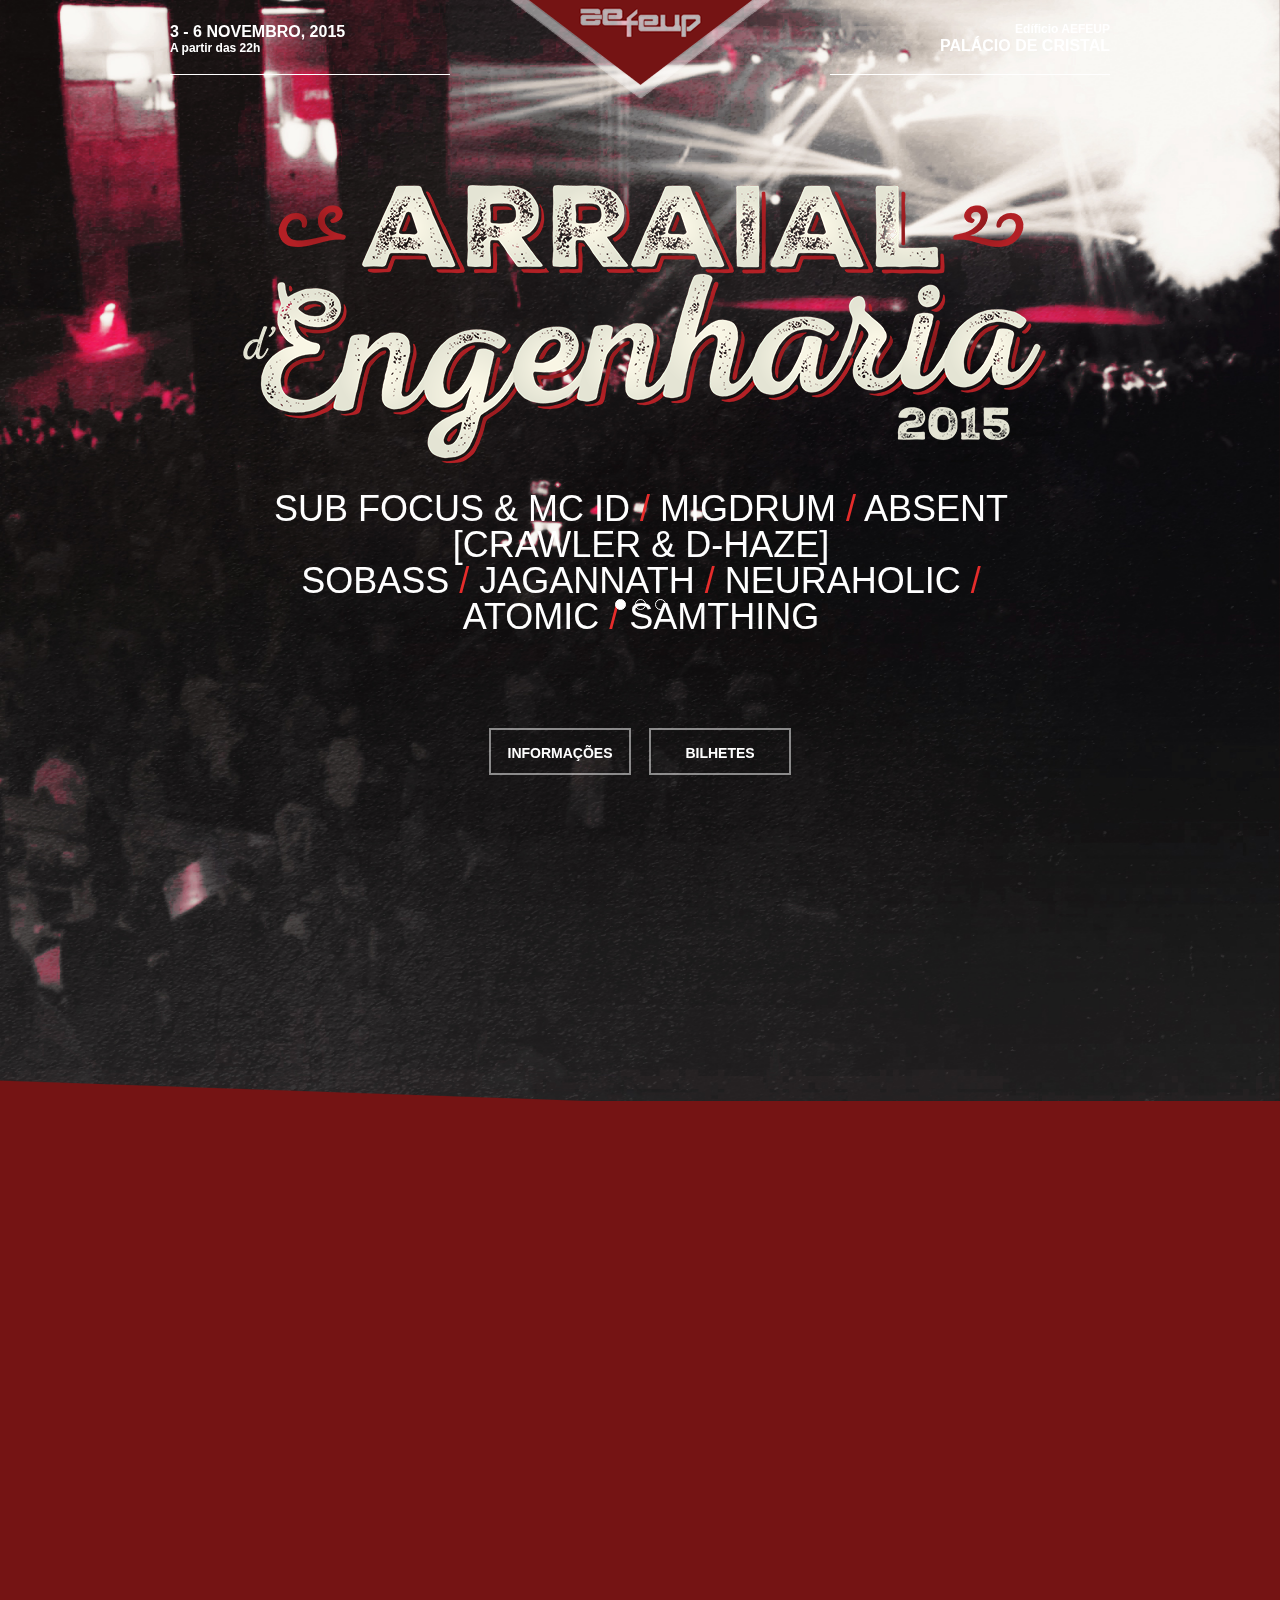
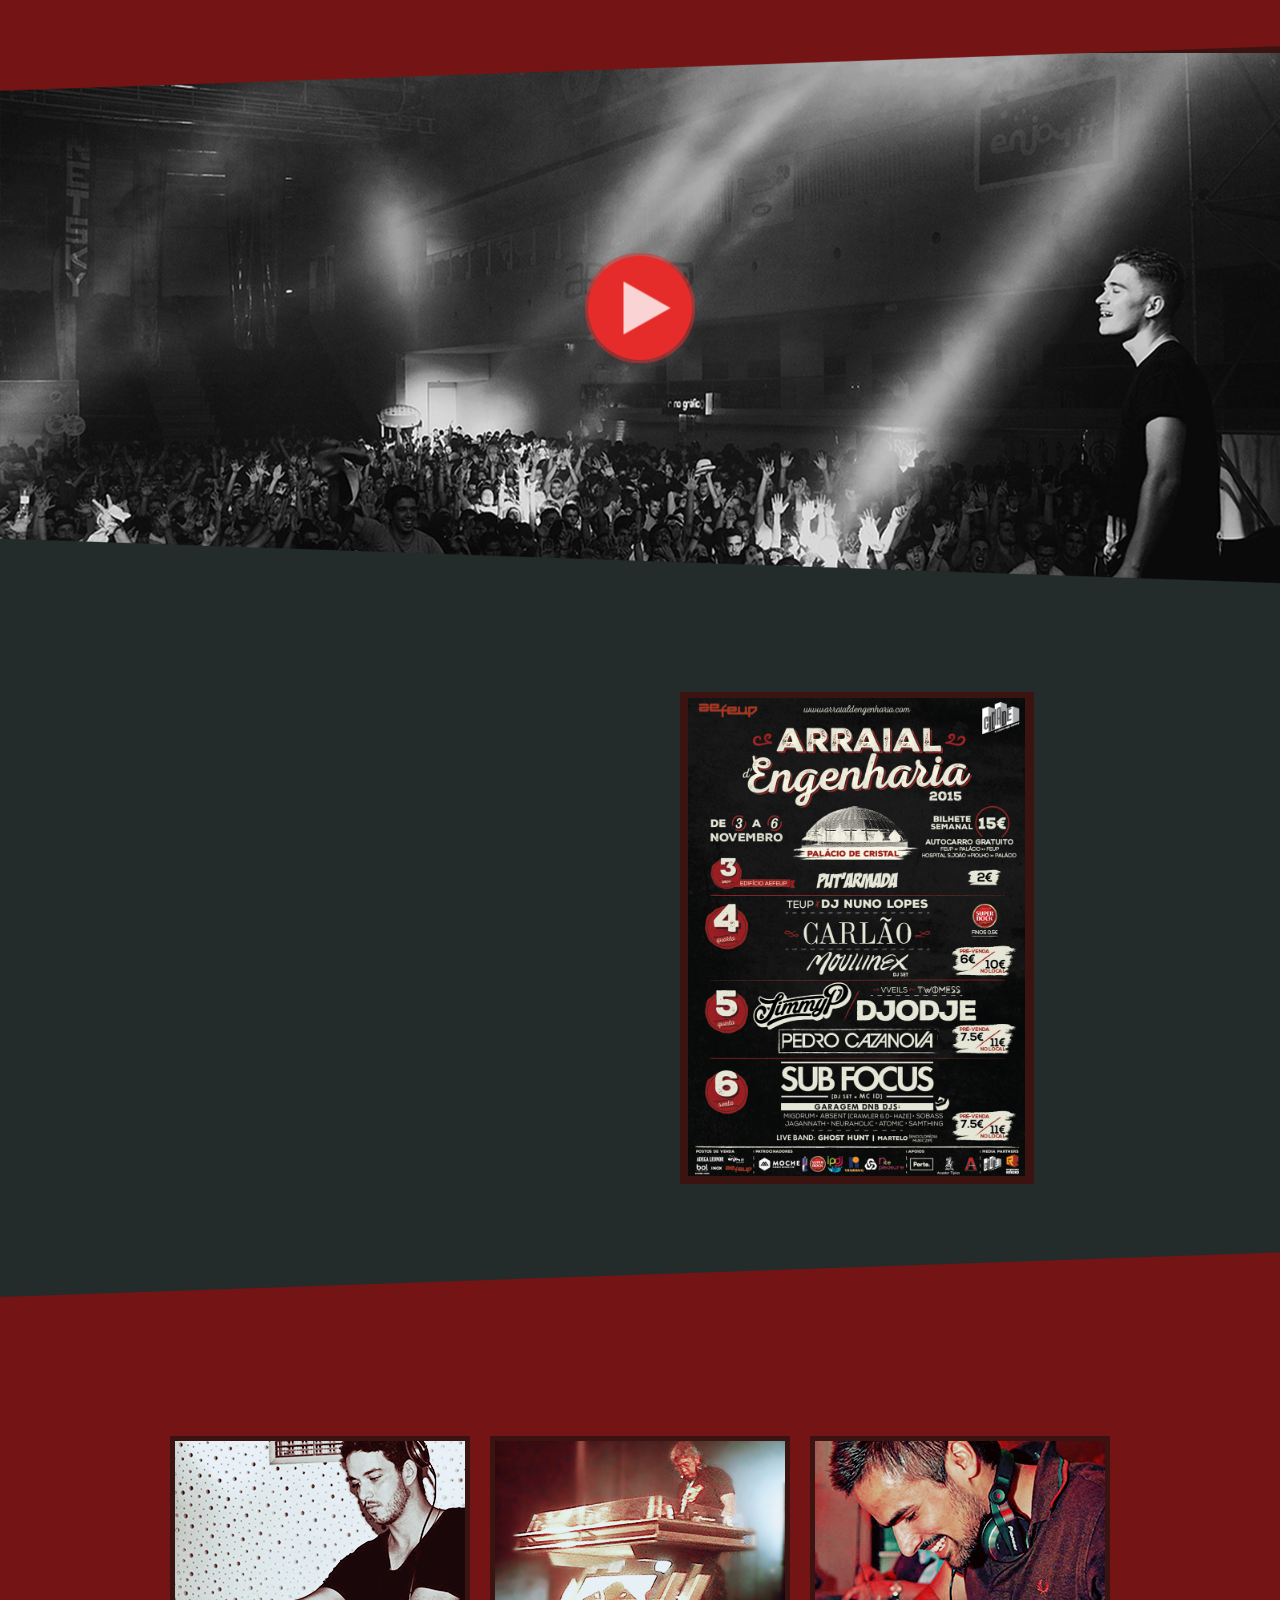
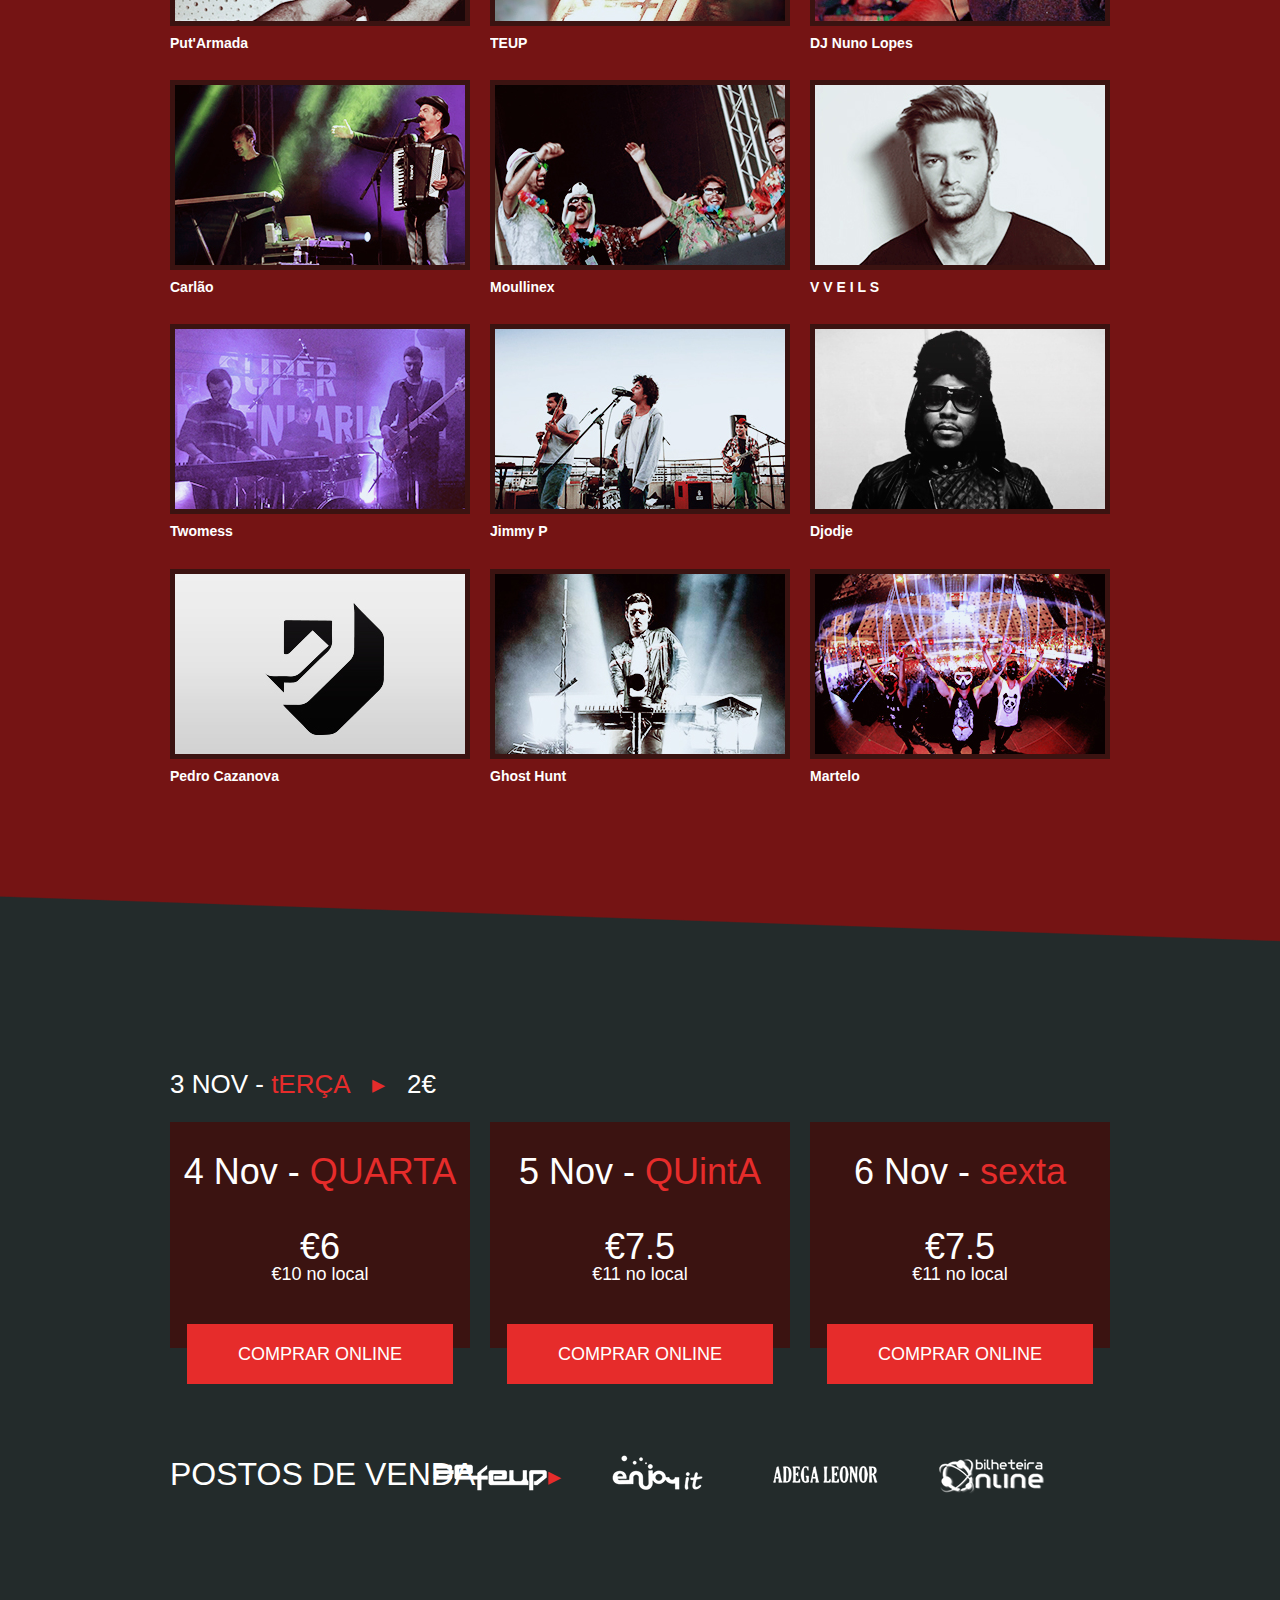
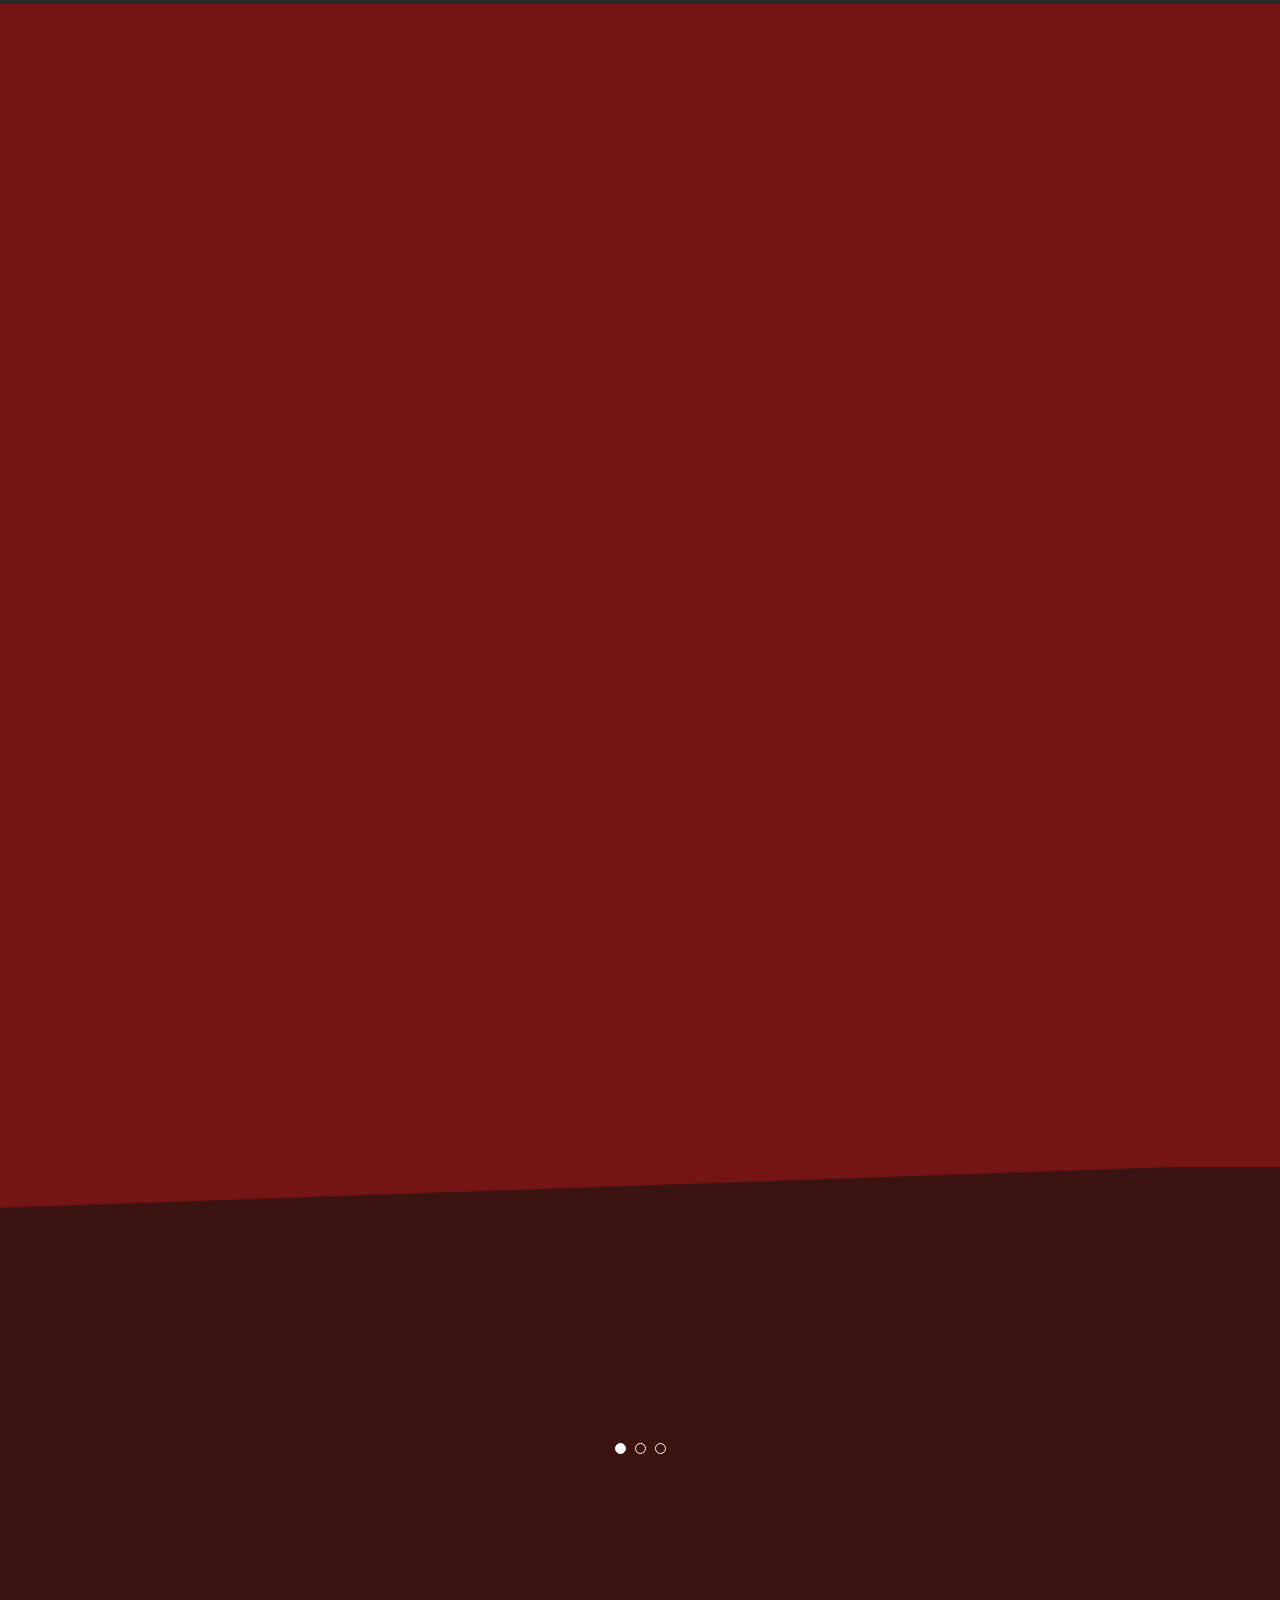
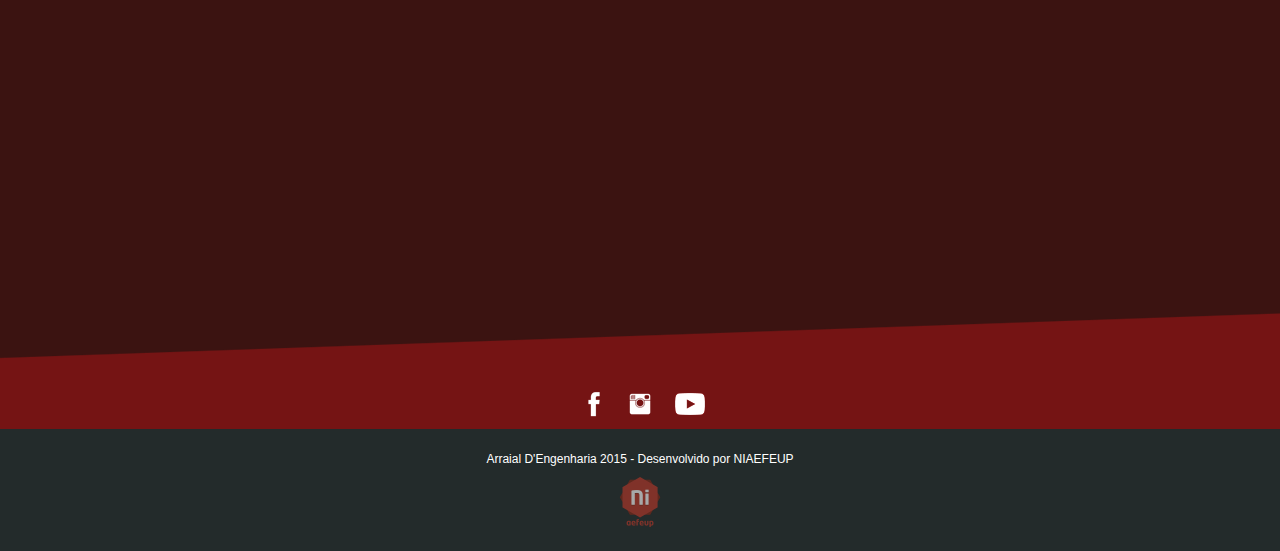
==== commit 74cb60a2: "commit" ====
--- a/newindex.html
+++ b/newindex.html
@@ -151,20 +151,25 @@
        <div class="ContainerGroup clearfix" id="u121"><!-- stack box -->
         <div class="Container clearfix grpelem" id="u124"><!-- group -->
          <div class="clearfix grpelem" id="u136-18"><!-- content -->
-          <p>PEDRO CAZANOVA <span id="u136-2">/</span> JIMMY P <span id="u136-4">/</span> DJODJE </p>
-          <p> TWOMESS <span id="u136-6">/</span> V V E I L S </p>
+          <p>SUB FOCUS &amp; MC ID <span id="u136-2">/</span> MIGDRUM <span id="u136-4">/</span> ABSENT [CRAWLER &amp; D-HAZE] </p>
+          <p> SOBASS <span id="u136-6">/</span> JAGANNATH <span id="u136-6">/</span> NEURAHOLIC <span id="u136-6">/</span> ATOMIC <span id="u136-6">/</span> SAMTHING</p>
          </div>
         </div>
         <div class="Container invi clearfix grpelem" id="u139"><!-- group -->
          <div class="clearfix grpelem" id="u143-11"><!-- content -->
-          <p>MOULLINEX <span id="u143-2">/</span> CARLÃO <span id="u143-6">/</span> DJ NUNO LOPES </p>
-          <p>TEUP</p>
+          <p>JIMMY P <span id="u143-2">/</span> VVEILS <span id="u143-6">/</span> TWOMESS </p>
+          <p>DJODJE <span id="u143-2">/</span> PEDRO CAZANOVA</p>
          </div>
         </div>
         <div class="Container invi clearfix grpelem" id="u142"><!-- group -->
          <div class="clearfix grpelem" id="u144-12"><!-- content -->
-          <p>SUB FOCUS <span id="u144-2">/ </span>GHOST HUNT <span id="u144-4">/ </span>MARTELO </p>
-          <p>DJS GARAGEM DNB <span id="u144-8">/</span> PUT'ARMADA</p>
+          <p>TEUP <span id="u144-2">/</span> DJ NUNO LOPES <span id="u144-4">/</span> CARLÃO </p>
+          <p>MOULLINEX</p>
+         </div>
+        </div>
+        <div class="Container invi clearfix grpelem" id="u142"><!-- group -->
+         <div class="clearfix grpelem" id="u144-12"><!-- content -->
+          <p>PUT'ARMADA</p>
          </div>
         </div>
        </div>
@@ -357,7 +362,7 @@
            <p>&nbsp;</p>
            <p>É visto como a maior receção ao estudante no Porto, contribuindo para a integração dos que pela primeira vez estudam na nossa faculdade.</p>
            <p>&nbsp;</p>
-           <p>Este evento decorrerá nos dias 4,5 e 6 de Novembro entre as 22h e as 06h no Palácio de Cristal.</p>
+           <p>Este evento decorrerá nos dias 4, 5 e 6 de Novembro entre as 22h e as 06h no Palácio de Cristal.</p>
           </div>
          </div>
         </div>
@@ -430,7 +435,7 @@
             <p id="u296-6">TEUP</p>
             <p id="u296-8">DJ Nuno Lopes</p>
             <p id="u296-8">Carlão</p>
-            <p id="u296-10">Moullinex (DJ set)</p>
+            <p id="u296-10">Moullinex <span id="u302-8">(DJ set)  &amp; MC ID</span></p>
             <p id="u296-11">&nbsp;</p>
            </div>
            <div class="clearfix ose_pre_init colelem" id="u300-15"><!-- content -->
@@ -495,14 +500,12 @@
         </a>
        </div>
        <div class="popup_anchor">
-       <a href="https://www.facebook.com/djluismack">
         <div class="Thumb popup_element clearfix" id="u590"><!-- column -->
          <div class="colelem" id="u594"><!-- simple frame --></div>
          <div class="clearfix colelem" id="u595-4"><!-- content -->
           <p>DJ Nuno Lopes</p>
          </div>
         </div>
-        </a>
        </div>
        <div class="popup_anchor">
         <div class="Thumb popup_element clearfix" id="u614"><!-- column -->
@@ -883,7 +886,7 @@
        <div class="clearfix" id="u815_align_to_page">
         <a class="anchor_item colelem" id="tickets"></a>
         <div class="clearfix colelem" id="u818-9"><!-- content -->
-         <p id="u818-4"><span id="u818">4 NOV &#45;</span> tERÇA&nbsp;&nbsp; ▸&nbsp;&nbsp; <span id="u818-3">2€</span></p>
+         <p id="u818-4"><span id="u818">3 NOV &#45;</span> tERÇA&nbsp;&nbsp; ▸&nbsp;&nbsp; <span id="u818-3">2€</span></p>
          <p id="u818-5">&nbsp;</p>
          <p id="u818-6">&nbsp;</p>
          <p id="u818-7">&nbsp;</p>
@@ -896,7 +899,7 @@
      </div>
      <div class="clearfix grpelem" id="u832"><!-- column -->
       <div class="clearfix colelem" id="u838-5"><!-- content -->
-       <p>5 Nov &#45; <span id="u838-2">QUARTA</span></p>
+       <p>4 Nov &#45; <span id="u838-2">QUARTA</span></p>
       </div>
       <div class="clearfix colelem" id="u840-6"><!-- content -->
        <p id="u840-2">€6</p>
@@ -905,7 +908,7 @@
      </div>
      <div class="clearfix grpelem" id="u850"><!-- column -->
       <div class="clearfix colelem" id="u847-5"><!-- content -->
-       <p>6 Nov &#45; <span id="u847-2">QUintA</span></p>
+       <p>5 Nov &#45; <span id="u847-2">QUintA</span></p>
       </div>
       <div class="clearfix colelem" id="u848-6"><!-- content -->
        <p id="u848-2">€7.5</p>
@@ -914,16 +917,16 @@
      </div>
      <div class="clearfix grpelem" id="u858"><!-- column -->
       <div class="clearfix colelem" id="u855-5"><!-- content -->
-       <p>7 Nov &#45; <span id="u855-2">sexta</span></p>
+       <p>6 Nov &#45; <span id="u855-2">sexta</span></p>
       </div>
       <div class="clearfix colelem" id="u856-6"><!-- content -->
        <p id="u856-2">€7.5</p>
        <p id="u856-4">€11 no local</p>
       </div>
      </div>
-     <a class="nonblock nontext clearfix grpelem" id="u842-4" href="http://www.bilheteiraonline.pt/Comprar/Bilhetes/22199-arraial_d_engenharia_dia_5-dragao_caixa_arena/"><!-- content --><p id="u842-2">COMPRAR ONLINE</p></a>
-     <a class="nonblock nontext clearfix grpelem" id="u849-4" href="http://www.bilheteiraonline.pt/Comprar/Bilhetes/22225-arraial_d_engenharia_dia_6-dragao_caixa_arena/"><!-- content --><p id="u849-2">COMPRAR ONLINE</p></a>
-     <a class="nonblock nontext clearfix grpelem" id="u857-4" href="http://www.bilheteiraonline.pt/Comprar/Bilhetes/22226-arraial_d_engenharia_dia_7-dragao_caixa_arena/"><!-- content --><p id="u857-2">COMPRAR ONLINE</p></a>
+     <a class="nonblock nontext clearfix grpelem" id="u842-4" href="http://www.bol.pt/Comprar/Bilhetes/30971-arraial_d_engenharia-pavilhao_rosa_mota_aefeup/"><!-- content --><p id="u842-2">COMPRAR ONLINE</p></a>
+     <a class="nonblock nontext clearfix grpelem" id="u849-4" href="http://www.bol.pt/Comprar/Bilhetes/30971-arraial_d_engenharia-pavilhao_rosa_mota_aefeup/"><!-- content --><p id="u849-2">COMPRAR ONLINE</p></a>
+     <a class="nonblock nontext clearfix grpelem" id="u857-4" href="http://www.bol.pt/Comprar/Bilhetes/30971-arraial_d_engenharia-pavilhao_rosa_mota_aefeup/"><!-- content --><p id="u857-2">COMPRAR ONLINE</p></a>
      <a class="nonblock nontext museBGSize rounded-corners grpelem" id="u4414" href="http://www.aefeup.pt/"><!-- simple frame --></a>
      <a class="nonblock nontext museBGSize rounded-corners grpelem" id="u4421" href="https://www.facebook.com/pages/Enjoy-it/188316597911901"><!-- simple frame --></a>
      <a class="nonblock nontext museBGSize rounded-corners grpelem" id="u4428" href="https://www.facebook.com/AdegaLeonorPorto"><!-- simple frame --></a>
@@ -1056,7 +1059,7 @@
      <div id="u1346"><!-- group -->
       <div class="clearfix" id="u1346_align_to_page">
        <div class="footer_links clearfix grpelem" id="u1255-6"><!-- content -->
-        <p>Arraial D'Engenharia 2014 &#45; Desenvolvido por <a class="nonblock" href="http://ni.fe.up.pt">NIAEFEUP</a></p>
+        <p>Arraial D'Engenharia 2015 &#45; Desenvolvido por <a class="nonblock" href="http://ni.fe.up.pt">NIAEFEUP</a></p>
        </div>
        <div class="footer_links clearfix grpelem" id="u1255-6"><!-- content -->
        <p><img style="opacity: 0.6;width: 50px;padding-top: 25px;" src="assets/images/nilogo.png"></p>
--- a/assets/css/index.css
+++ b/assets/css/index.css
@@ -2037,6 +2037,8 @@
 	border-style: none;
 	border-color: transparent;
 	background-color: #232B2B;
+	/*background: url(../images/background.jpg) no-repeat center center fixed;
+	background-size: cover; */
 	padding-bottom: 510px;
 }
 
@@ -2069,6 +2071,8 @@
 	position: absolute;
 	top: 0px;
 	bottom: 0px;
+	height: 700px;
+	border-bottom-width: 0px;
 }
 
 #ppu294-11
@@ -2214,7 +2218,7 @@
 	margin-top: 6px;
 	left: 8px;
 	background: #FFFFFF url("../images/cartazarraial.jpg") no-repeat left top;
-	background-size: contain;
+	background-size: cover;
 }
 
 #u209-bw
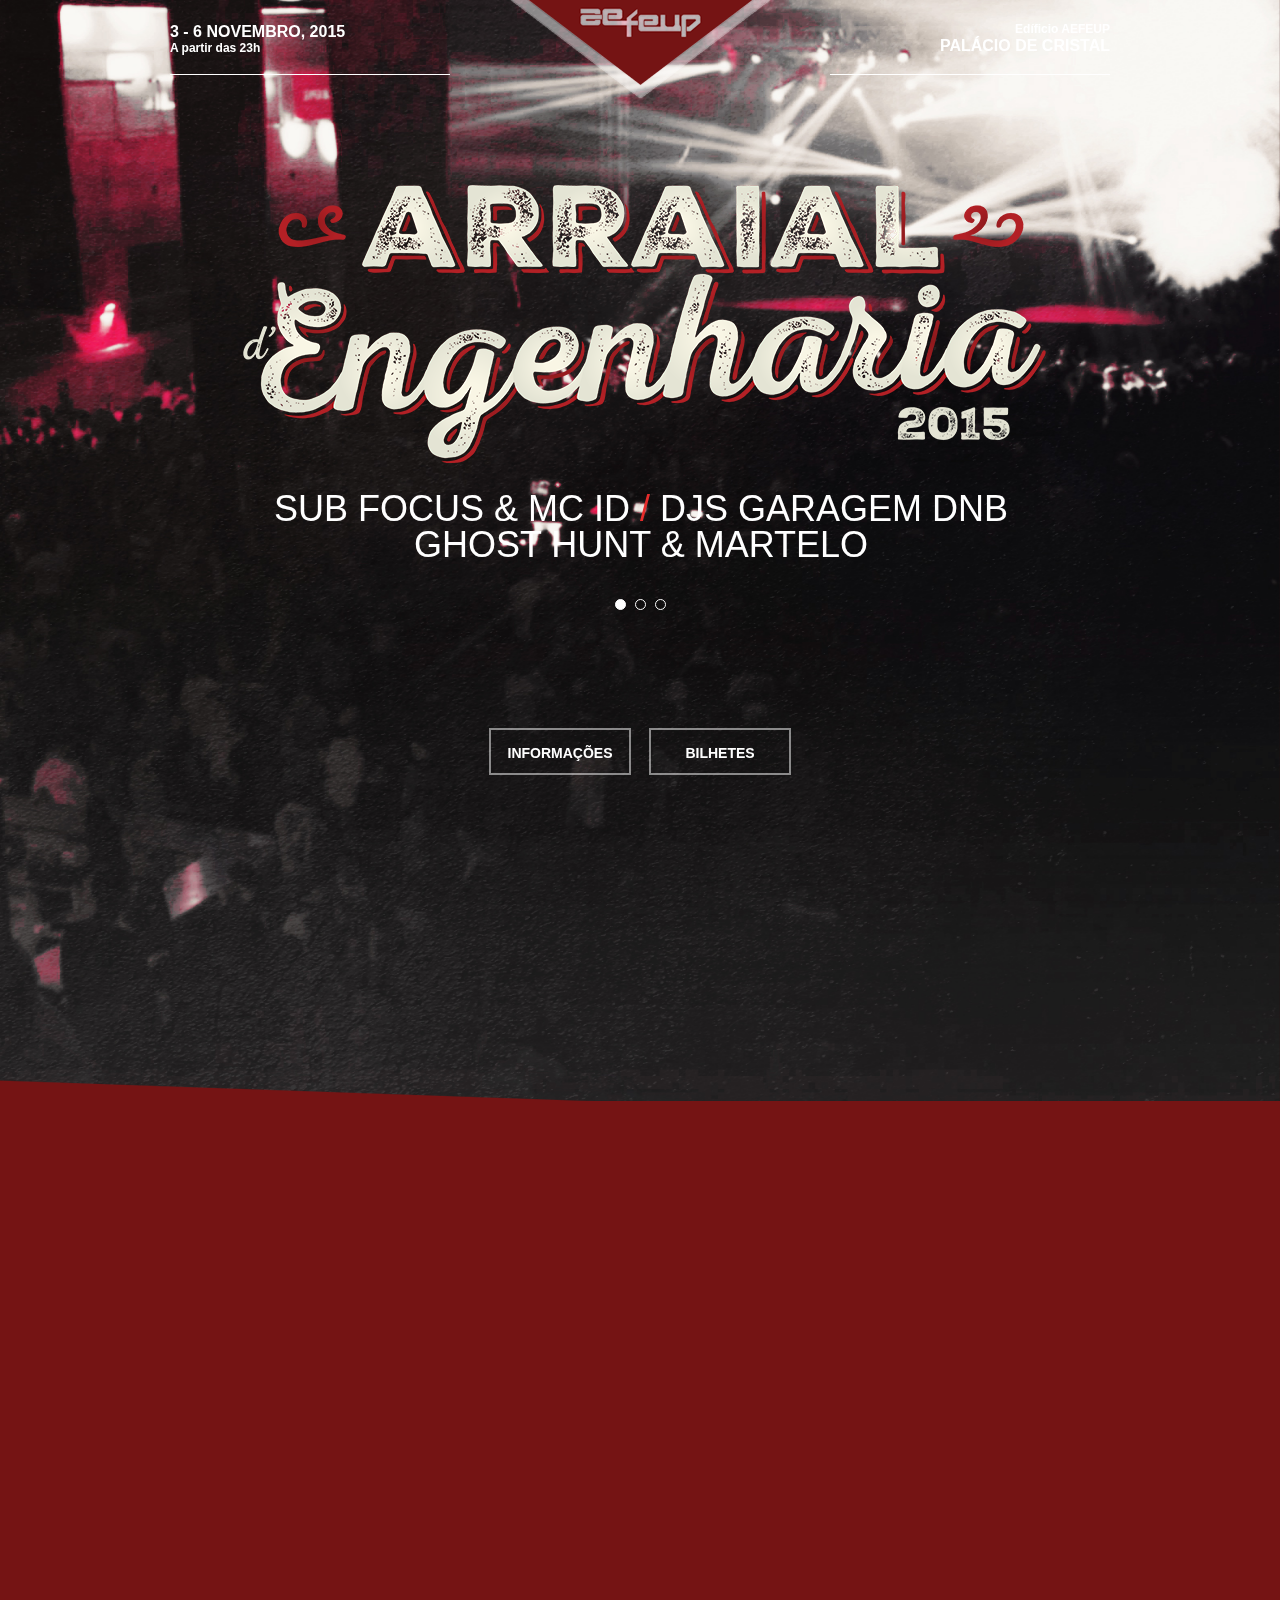
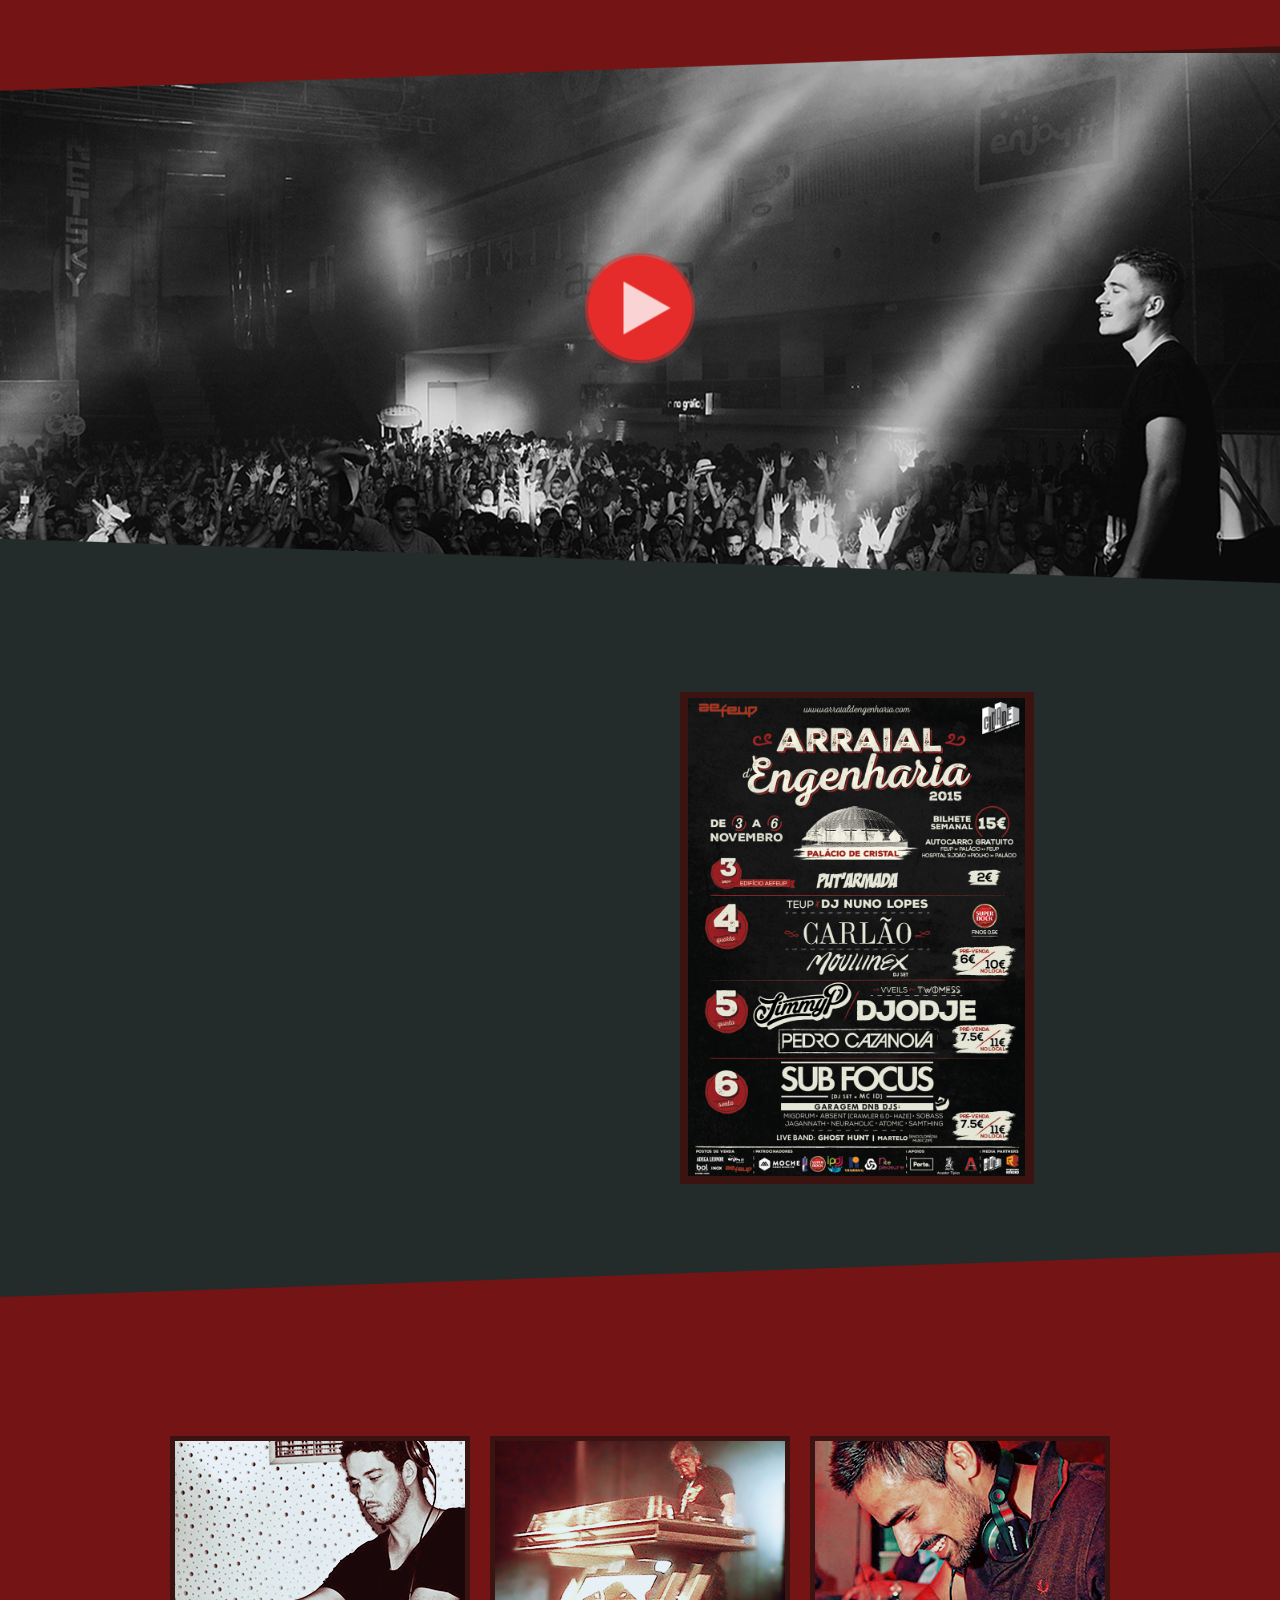
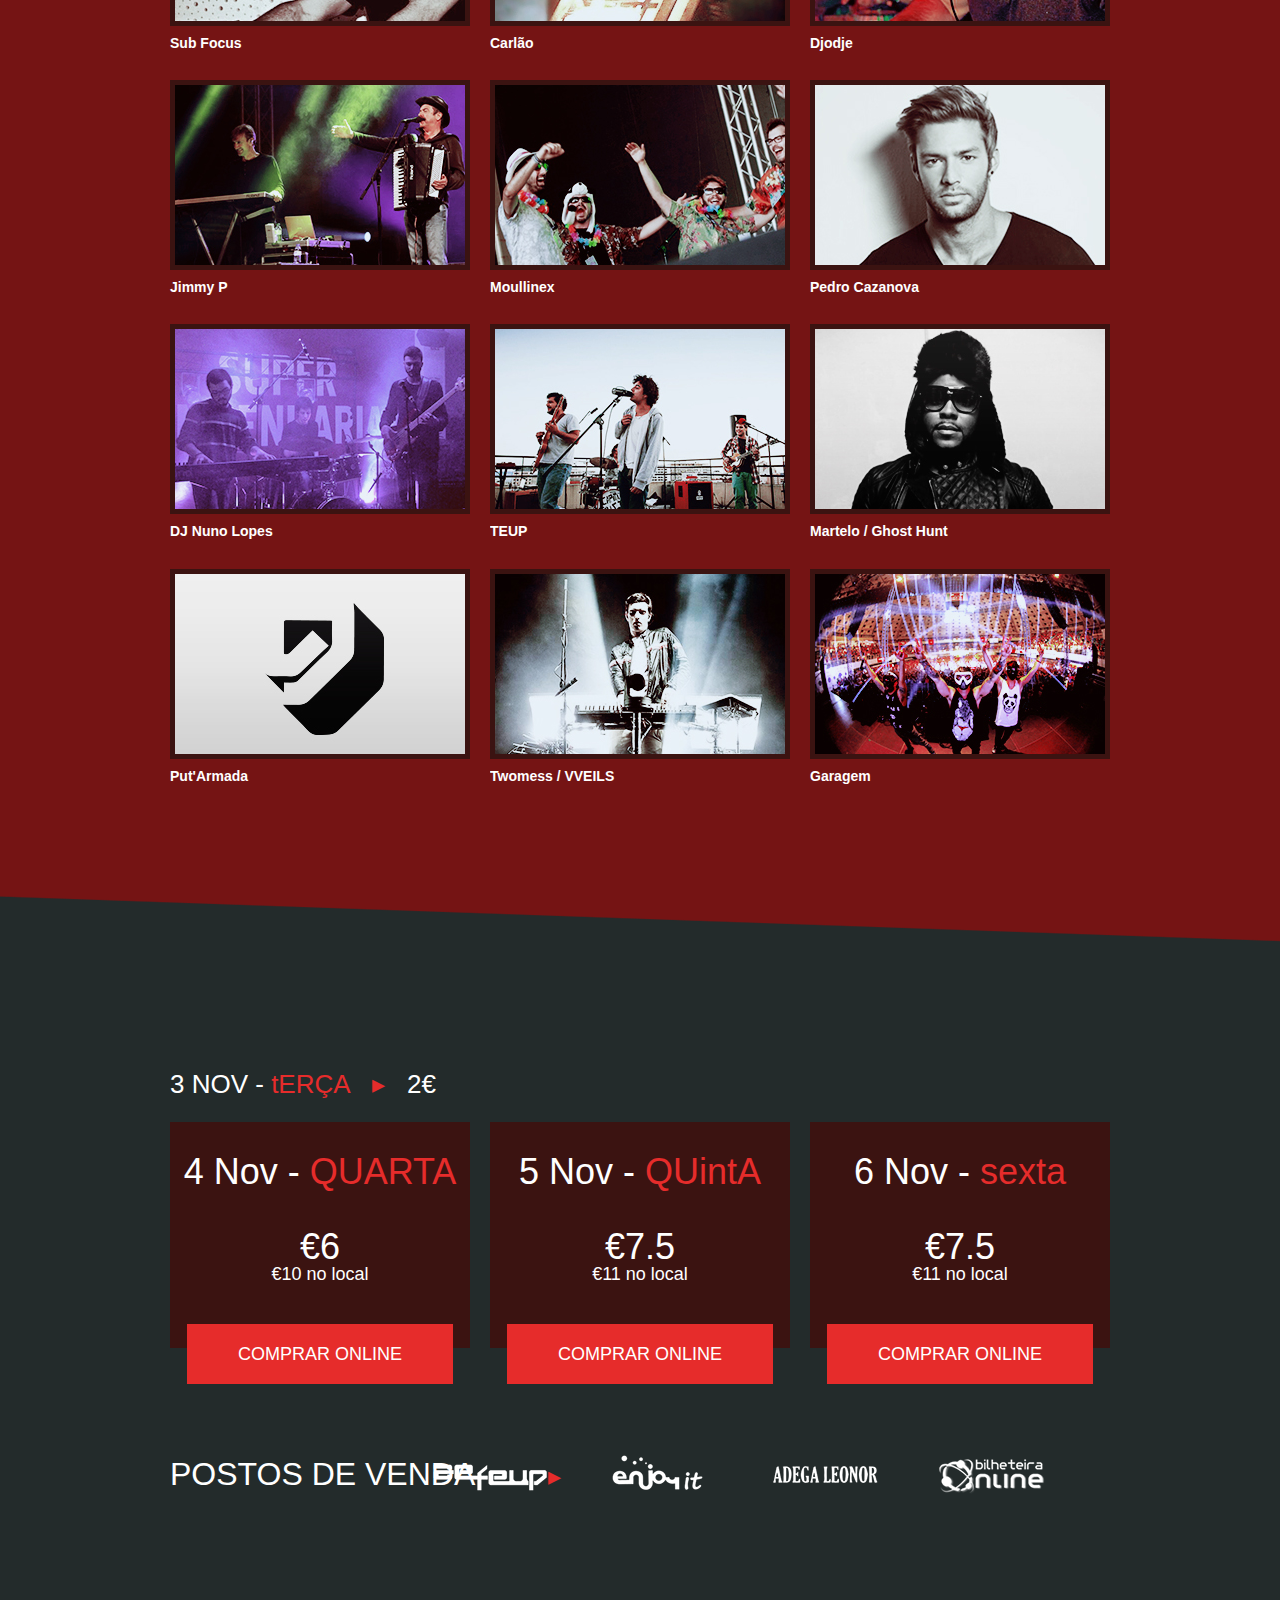
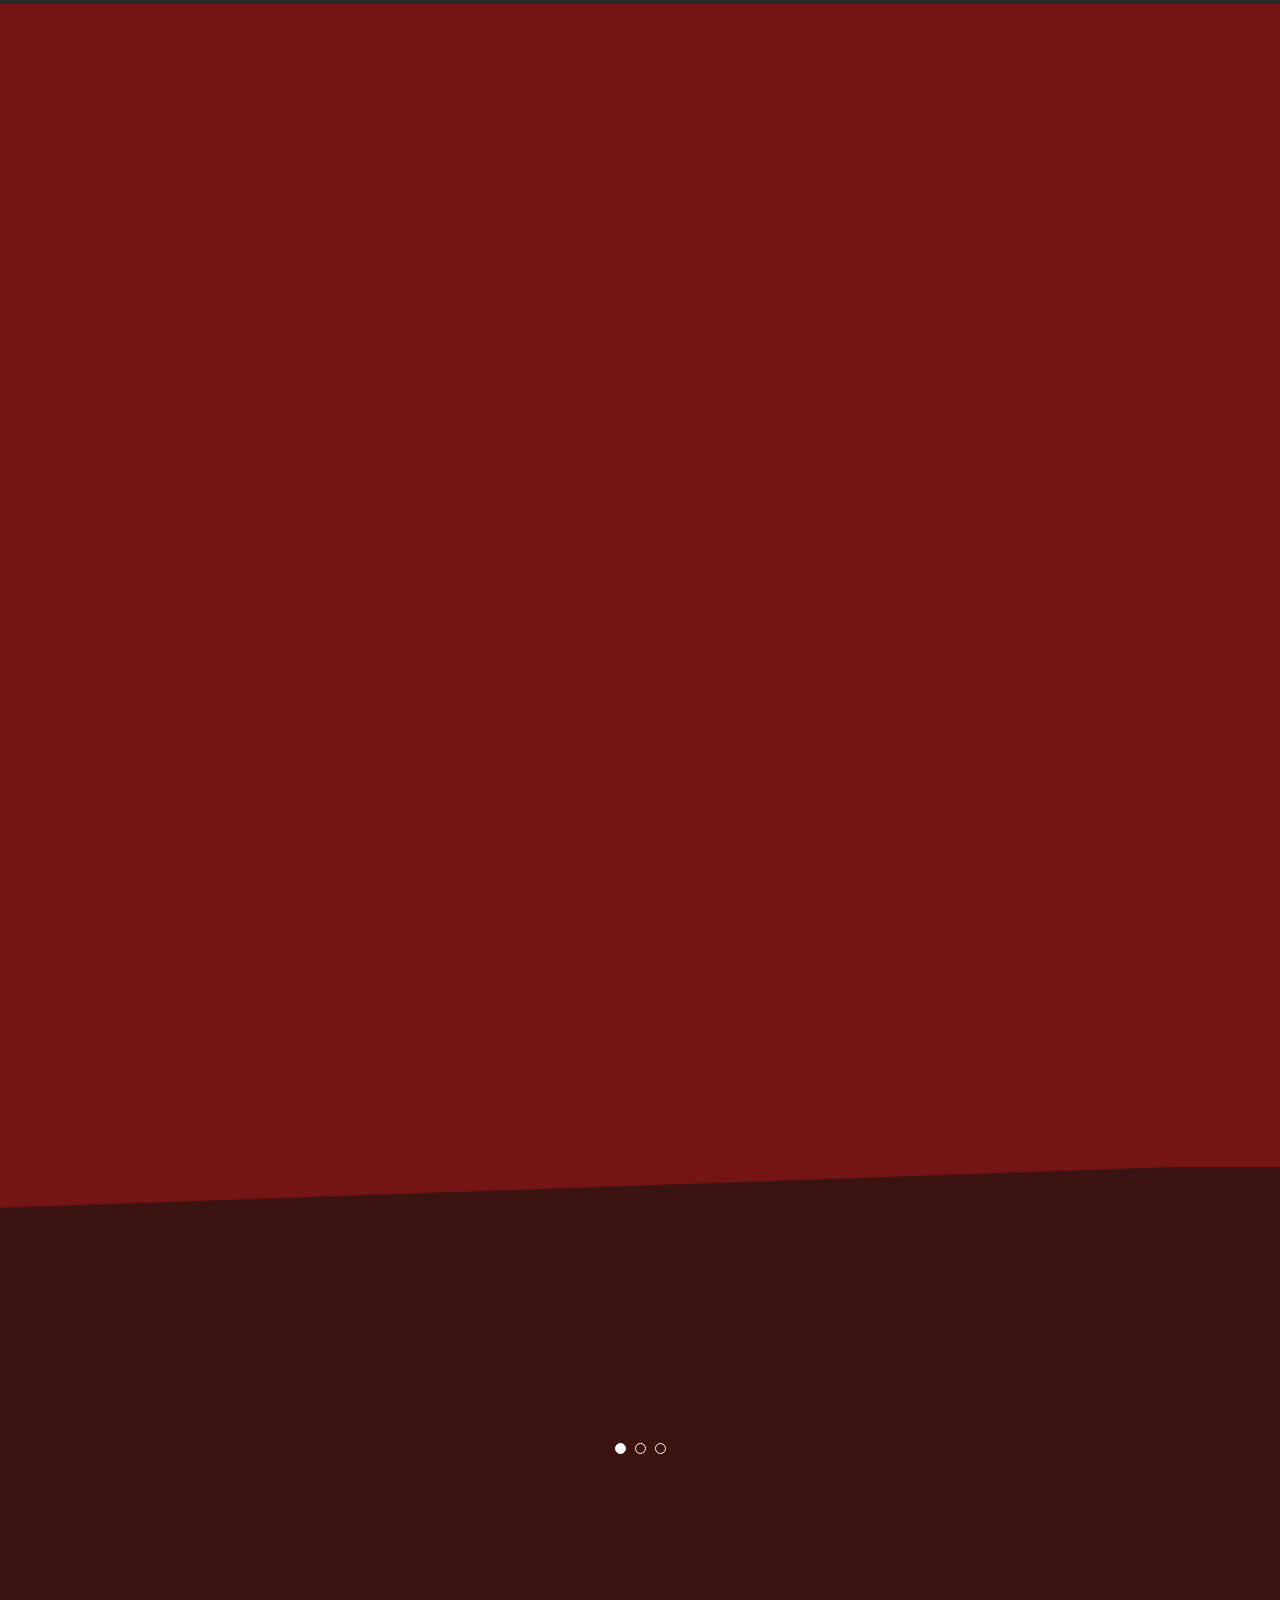
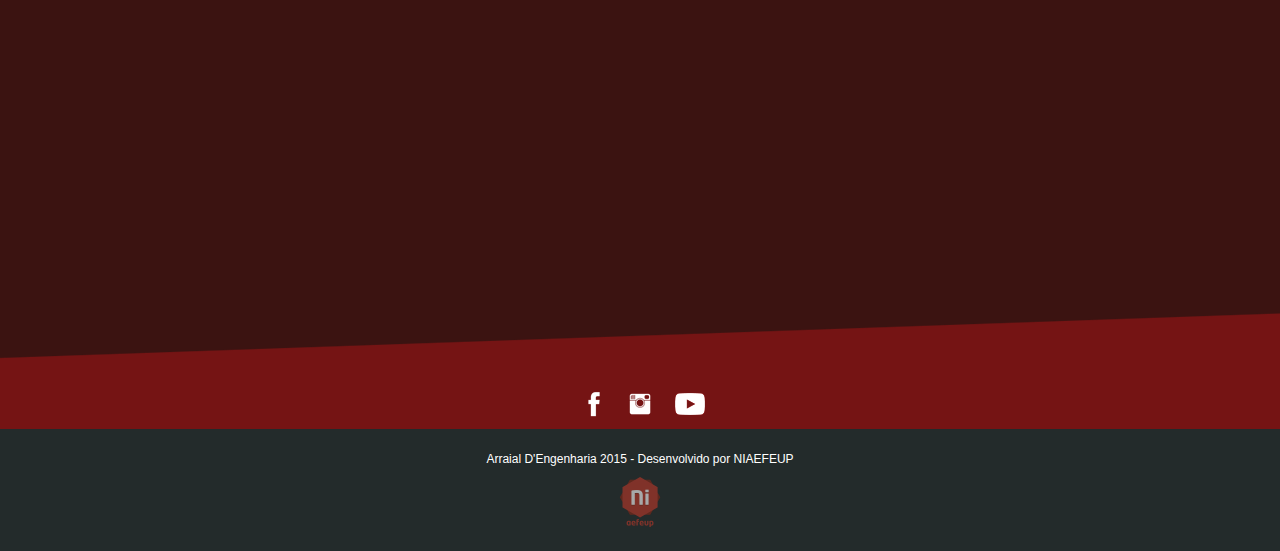
==== commit 1959a204: "lgos" ====
--- a/newindex.html
+++ b/newindex.html
@@ -138,7 +138,7 @@
     <div class="clearfix colelem" id="pu74-6"><!-- group -->
      <div class="clearfix grpelem" id="u74-6"><!-- content -->
       <p id="u74-2">3 &#45; 6 NOVEMBRO, 2015</p>
-      <p id="u74-4">A partir das 22h</p>
+      <p id="u74-4">A partir das 23h</p>
      </div>
      <div class="clearfix grpelem" id="u77-6"><!-- content -->
       <p id="u77-2">Edíficio AEFEUP</p>
@@ -151,8 +151,8 @@
        <div class="ContainerGroup clearfix" id="u121"><!-- stack box -->
         <div class="Container clearfix grpelem" id="u124"><!-- group -->
          <div class="clearfix grpelem" id="u136-18"><!-- content -->
-          <p>SUB FOCUS &amp; MC ID <span id="u136-2">/</span> MIGDRUM <span id="u136-4">/</span> ABSENT [CRAWLER &amp; D-HAZE] </p>
-          <p> SOBASS <span id="u136-6">/</span> JAGANNATH <span id="u136-6">/</span> NEURAHOLIC <span id="u136-6">/</span> ATOMIC <span id="u136-6">/</span> SAMTHING</p>
+          <p>SUB FOCUS &amp; MC ID <span id="u136-2">/</span> DJS GARAGEM DNB</p>
+          <p> GHOST HUNT &amp; MARTELO</p>
          </div>
         </div>
         <div class="Container invi clearfix grpelem" id="u139"><!-- group -->
@@ -362,7 +362,7 @@
            <p>&nbsp;</p>
            <p>É visto como a maior receção ao estudante no Porto, contribuindo para a integração dos que pela primeira vez estudam na nossa faculdade.</p>
            <p>&nbsp;</p>
-           <p>Este evento decorrerá nos dias 4, 5 e 6 de Novembro entre as 22h e as 06h no Palácio de Cristal.</p>
+           <p>Este evento decorrerá nos dias 4, 5 e 6 de Novembro entre as 23h e as 06h no Palácio de Cristal.</p>
           </div>
          </div>
         </div>
@@ -478,32 +478,28 @@
      <div class="PamphletWidget clearfix widget_invisible grpelem" id="pamphletu370"><!-- none box -->
       <div class="ThumbGroup clearfix grpelem" id="u384"><!-- none box -->
        <div class="popup_anchor">
-        <a href="https://www.facebook.com/put.armada">
         <div class="Thumb popup_element clearfix" id="u385"><!-- column -->
          <div class="colelem" id="u408"><!-- simple frame --></div>
          <div class="clearfix colelem" id="u449-4"><!-- content -->
-          <p>Put'Armada</p>
-         </div>
-        </div>
-        </a>
-       </div>
-       <div class="popup_anchor">
-       <a href="https://www.facebook.com/teupofficial">
+          <p>Sub Focus</p>
+         </div>
+        </div>
+       </div>
+       <div class="popup_anchor">
         <div class="Thumb popup_element clearfix" id="u575"><!-- column -->
          <div class="position_content" id="u575_position_content">
           <div class="colelem" id="u588"><!-- simple frame --></div>
           <div class="clearfix colelem" id="u589-4"><!-- content -->
-           <p>TEUP</p>
-          </div>
-         </div>
-        </div>
-        </a>
+           <p>Carlão</p>
+          </div>
+         </div>
+        </div>
        </div>
        <div class="popup_anchor">
         <div class="Thumb popup_element clearfix" id="u590"><!-- column -->
          <div class="colelem" id="u594"><!-- simple frame --></div>
          <div class="clearfix colelem" id="u595-4"><!-- content -->
-          <p>DJ Nuno Lopes</p>
+          <p>Djodje</p>
          </div>
         </div>
        </div>
@@ -511,7 +507,7 @@
         <div class="Thumb popup_element clearfix" id="u614"><!-- column -->
          <div class="colelem" id="u627"><!-- simple frame --></div>
          <div class="clearfix colelem" id="u628-4"><!-- content -->
-          <p>Carlão</p>
+          <p>Jimmy P</p>
          </div>
         </div>
        </div>
@@ -529,7 +525,7 @@
         <div class="Thumb popup_element clearfix" id="u635"><!-- column -->
          <div class="colelem" id="u639"><!-- simple frame --></div>
          <div class="clearfix colelem" id="u640-4"><!-- content -->
-          <p>V V E I L S</p>
+          <p>Pedro Cazanova</p>
          </div>
         </div>
        </div>
@@ -537,34 +533,36 @@
         <div class="Thumb popup_element clearfix" id="u641"><!-- column -->
          <div class="colelem" id="u645"><!-- simple frame --></div>
          <div class="clearfix colelem" id="u646-4"><!-- content -->
-          <p>Twomess</p>
-         </div>
-        </div>
-       </div>
-       <div class="popup_anchor">
+          <p>DJ Nuno Lopes</p>
+         </div>
+        </div>
+       </div>
+       <div class="popup_anchor">
+        <a href="https://www.facebook.com/teupofficial">
         <div class="Thumb popup_element clearfix" id="u647"><!-- column -->
          <div class="position_content" id="u647_position_content">
           <div class="colelem" id="u651"><!-- simple frame --></div>
           <div class="clearfix colelem" id="u652-4"><!-- content -->
-           <p>Jimmy P</p>
-          </div>
-         </div>
+           <p>TEUP</p>
+          </div>
+         </div>
+          </a>
         </div>
        </div>
        <div class="popup_anchor">
         <div class="Thumb popup_element clearfix" id="u653"><!-- column -->
          <div class="colelem" id="u657"><!-- simple frame --></div>
          <div class="clearfix colelem" id="u658-4"><!-- content -->
-          <p>Djodje</p>
-         </div>
-        </div>
-       </div>
-       <div class="popup_anchor">
-        <a href="http://garagem.com.pt/">
+          <p>Martelo / Ghost Hunt</p>
+         </div>
+        </div>
+       </div>
+       <div class="popup_anchor">
+        <a href="https://www.facebook.com/put.armada">
         <div class="Thumb popup_element clearfix" id="u659"><!-- column -->
          <div class="colelem" id="u663"><!-- simple frame --></div>
          <div class="clearfix colelem" id="u664-4"><!-- content -->
-          <p>Pedro Cazanova</p>
+          <p>Put'Armada</p>
          </div>
         </div>
         </a>
@@ -574,18 +572,20 @@
          <div class="position_content" id="u665_position_content">
           <div class="colelem" id="u669"><!-- simple frame --></div>
           <div class="clearfix colelem" id="u670-4"><!-- content -->
-           <p>Ghost Hunt</p>
-          </div>
-         </div>
-        </div>
-       </div>
-       <div class="popup_anchor">
+           <p>Twomess / VVEILS</p>
+          </div>
+         </div>
+        </div>
+       </div>
+       <div class="popup_anchor">
+        <a href="http://garagem.com.pt/">
         <div class="Thumb popup_element clearfix" id="u671"><!-- column -->
          <div class="colelem" id="u675"><!-- simple frame --></div>
          <div class="clearfix colelem" id="u676-4"><!-- content -->
-          <p>Martelo</p>
-         </div>
-        </div>
+          <p>Garagem</p>
+         </div>
+        </div>
+        </a>
        </div>
        <div class="popup_anchor">
         <div class="Thumb popup_element" id="u4049"><!-- simple frame --></div>
@@ -597,14 +597,14 @@
          <div class="grpelem" id="u455"><!-- simple frame --></div>
          <div class="clearfix grpelem" id="pu450-4"><!-- column -->
           <div class="clearfix colelem" id="u450-4"><!-- content -->
-           <p></p>
+           <p>Sub Focus</p>
           </div>
           <div class="clearfix colelem" id="u452-10"><!-- content -->
-           <p></p>
-           <p>&nbsp;</p>
-           <p></p>
-           <p>&nbsp;</p>
-           <p></p>
+           <p>Sub Focus, nome artístico de Nick Douwma, é um DJ e produtor musical inglês de drum'n'bass.</p>
+           <p>&nbsp;</p>
+           <p>Suas primeiras produções foram lançadas em 2003 e já em 2004 Sub Focus foi considerado um dos principais produtores da cena, com grandes sucessos como "X-Ray", "Soundguy" e "Scarecrow".</p>
+           <p>&nbsp;</p>
+           <p>Ninguem melhor para fechar o ultimo dia do Arraial de Engenharia!</p>
           </div>
           <div class="clearfix colelem" id="pu454-4"><!-- group -->
            <a class="nonblock nontext artist_site clearfix grpelem" id="u454-4" href="http://themeforest.net/user/vinyljunkie?ref=vinyljunkie"><!-- content --><p></p></a>
@@ -616,7 +616,7 @@
           </div>
          </div>
         </div>
-        <div class="Container invi clearfix grpelem" id="u578" style="visibility:hidden"><!-- group -->
+        <div class="Container invi clearfix grpelem" id="u578"><!-- group -->
          <div class="grpelem" id="u599"><!-- simple frame --></div>
          <div class="clearfix grpelem" id="pu596-4"><!-- column -->
           <div class="clearfix colelem" id="u596-4"><!-- content -->
@@ -1038,7 +1038,7 @@
     <div class="clearfix colelem" id="pu1190"><!-- group -->
      <div class="browser_width grpelem" id="u1190-bw">
       <div id="u1190"><!-- custom html -->
-       <iframe src="https://www.google.com/maps/embed?pb=!1m14!1m8!1m3!1d12014.809734194907!2d-8.582061!3d41.162844!3m2!1i1024!2i768!4f13.1!3m3!1m2!1s0x0%3A0xcc32db32847bf0c8!2sDrag%C3%A3o+Caixa!5e0!3m2!1spt-PT!2s!4v1414613636306" width="100%" height="400" frameborder="0" scrolling="no" marginheight="0" marginwidth="0" style="border:0"></iframe>
+       <iframe src="https://www.google.com/maps/embed?pb=!1m18!1m12!1m3!1d3685.966569543458!2d-43.1852492845553!3d-22.505437429331714!2m3!1f0!2f0!3f0!3m2!1i1024!2i768!4f13.1!3m3!1m2!1s0x990807b7efb54f%3A0xbbec2ad45d4b6225!2sPal%C3%A1cio+de+Cristal+-+R.+Alfredo+Pach%C3%A1+-+Centro%2C+Petr%C3%B3polis+-+RJ%2C+Brazil!5e0!3m2!1sen!2spt!4v1445518438404" width="100%" height="400" frameborder="0" scrolling="no" marginheight="0" marginwidth="0" style="border:0"></iframe>
 </div>
      </div>
      <div class="browser_width grpelem" id="u1250-bw">
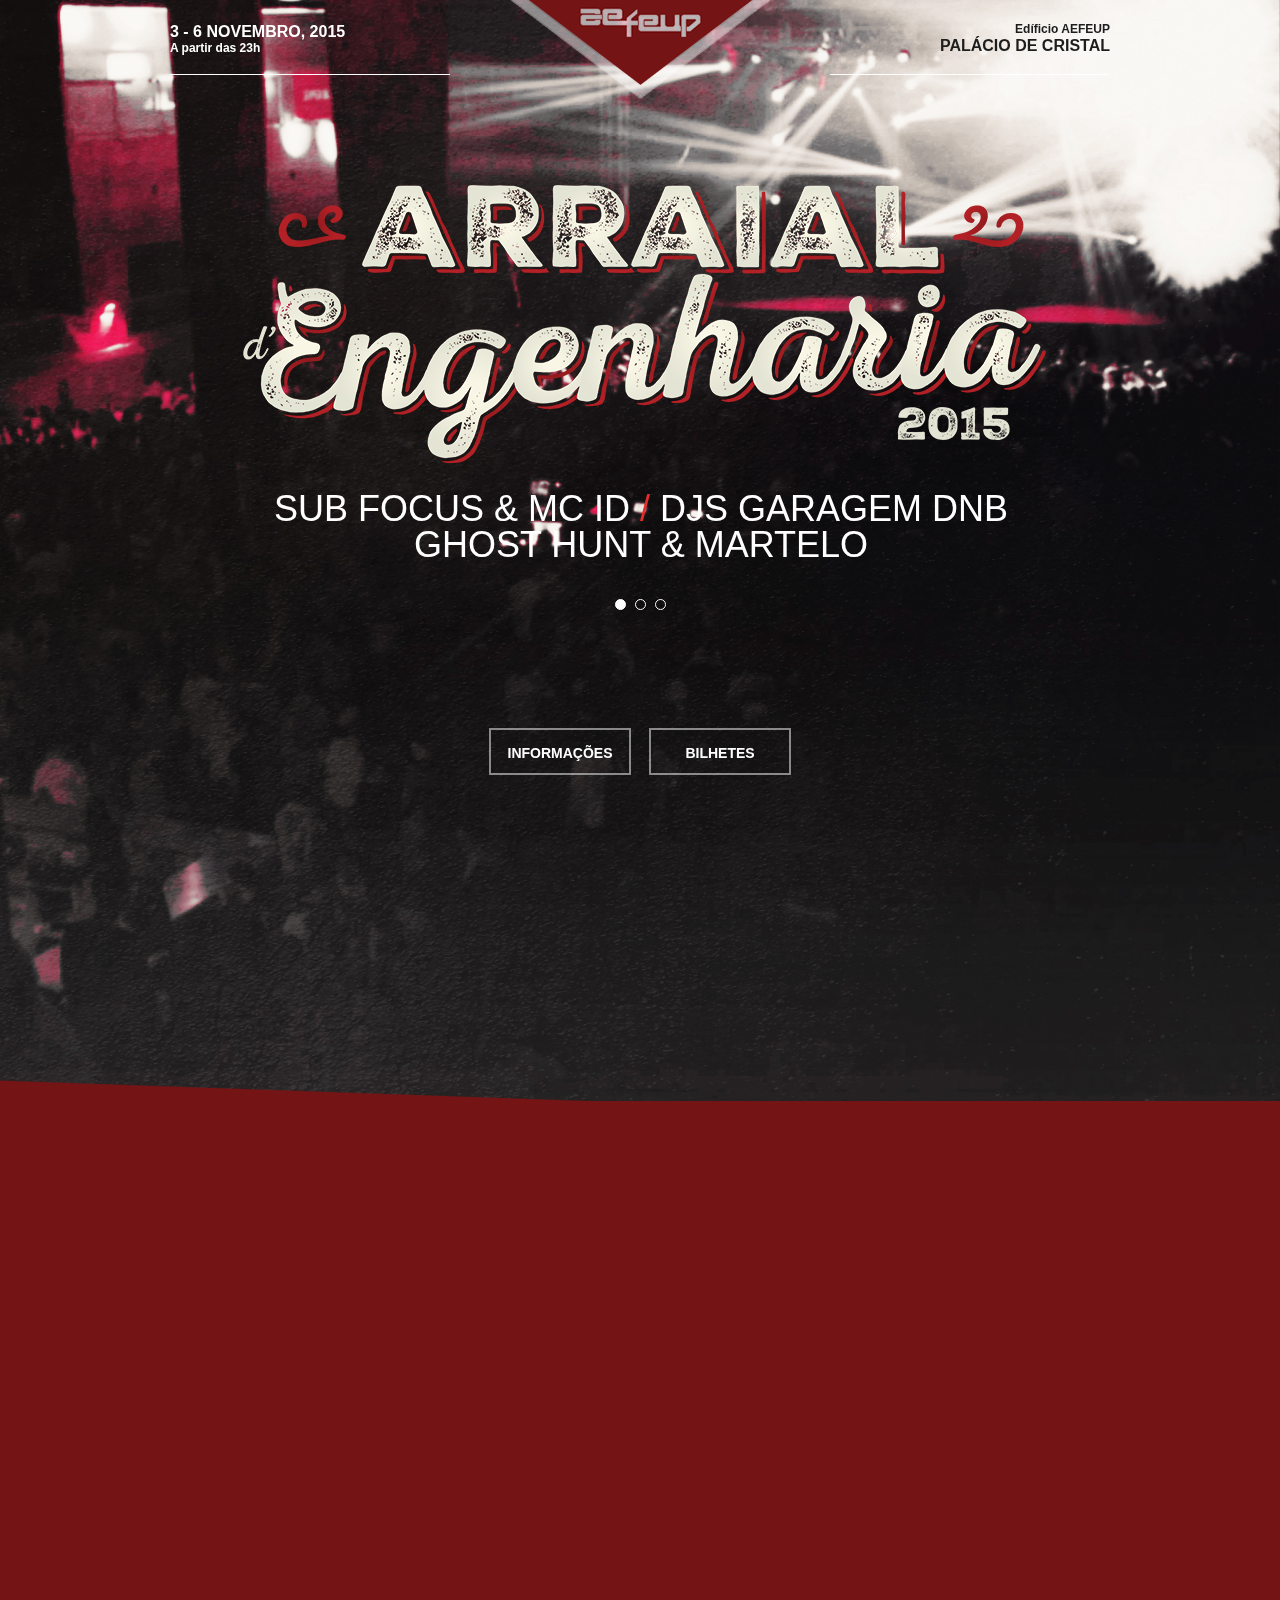
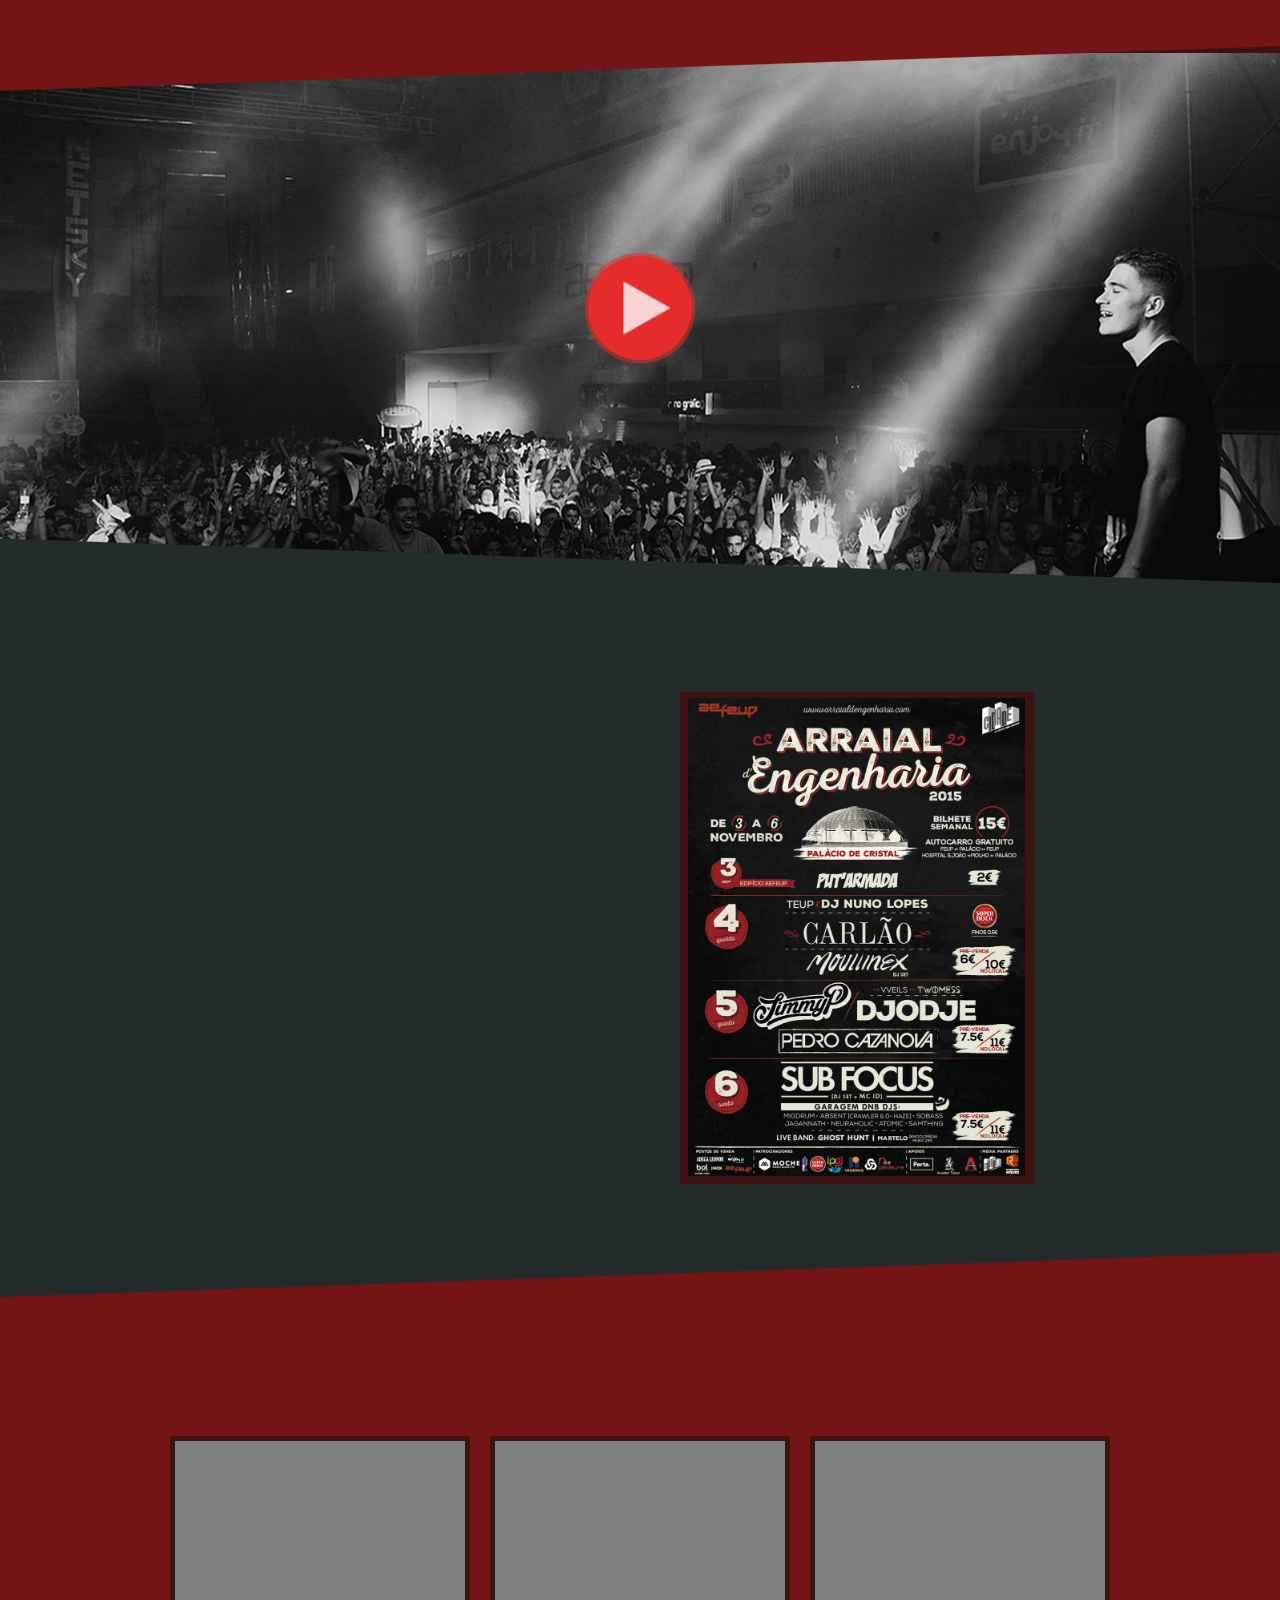
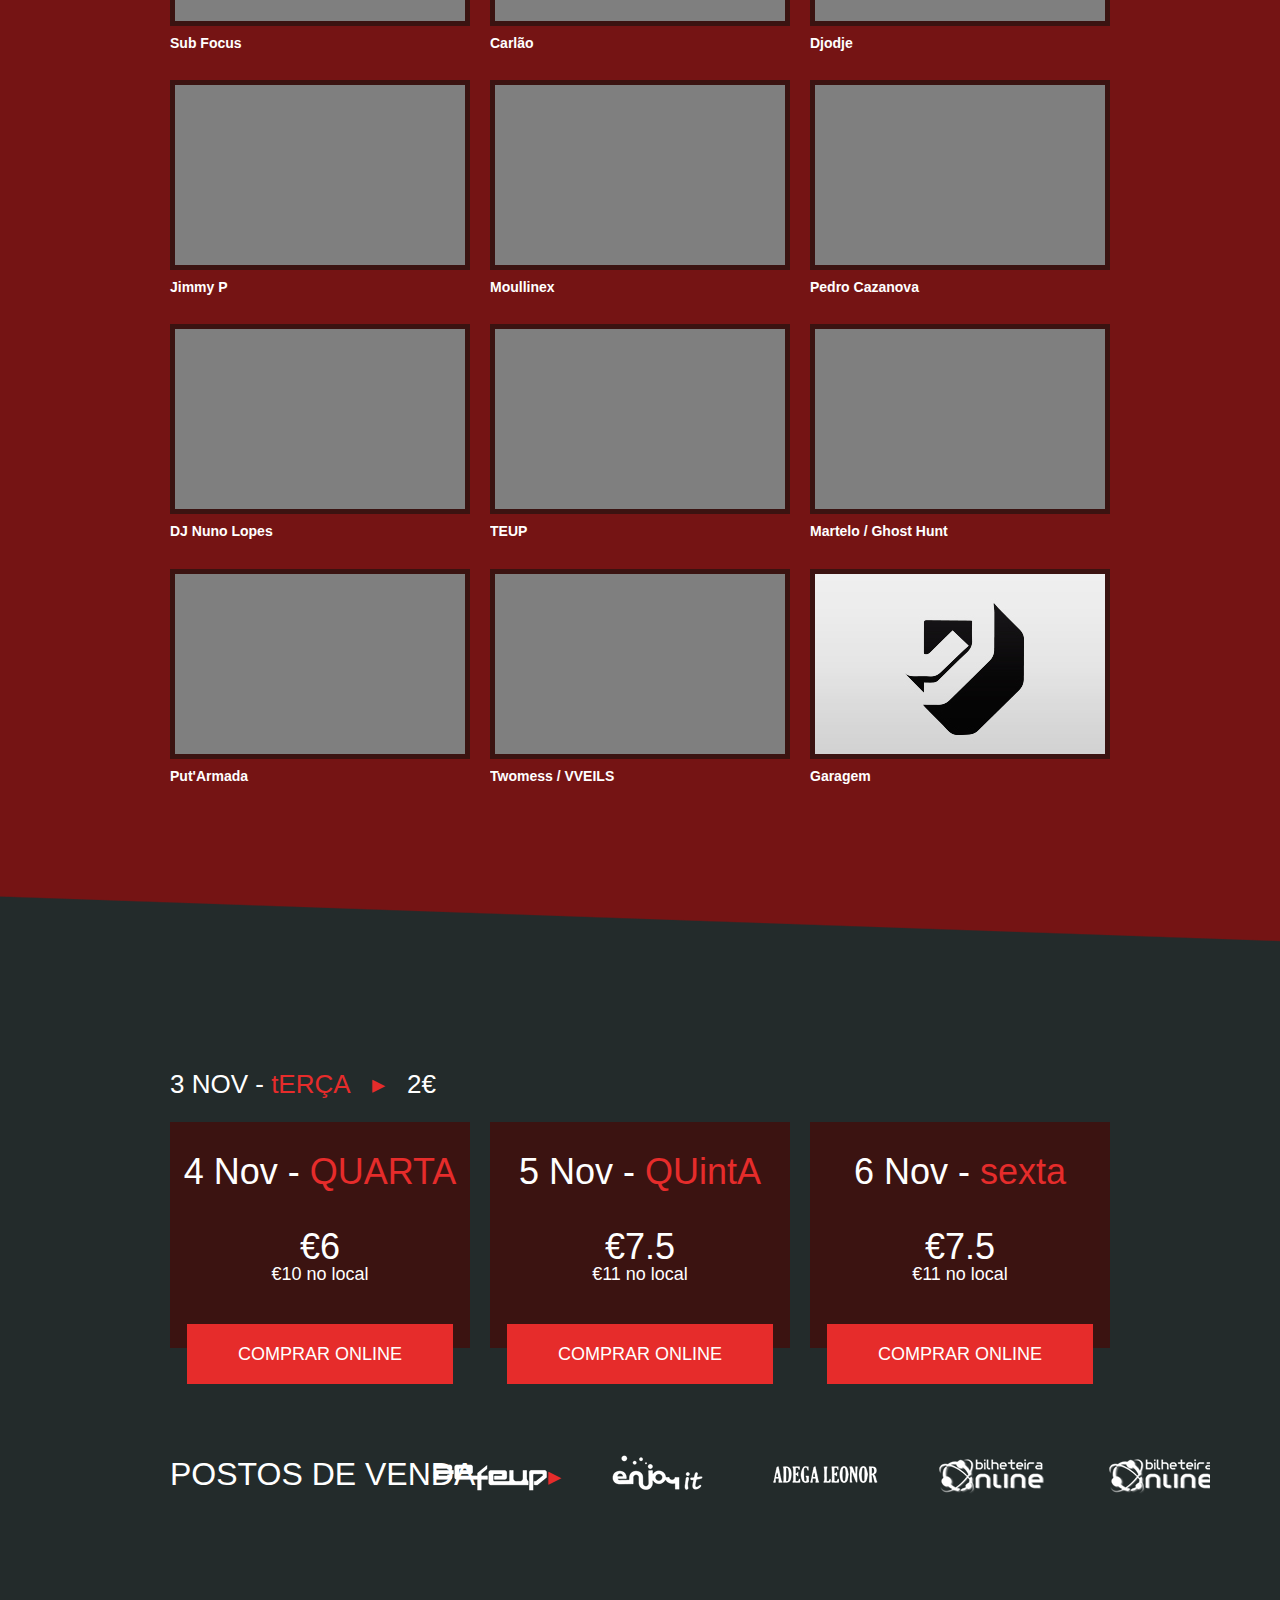
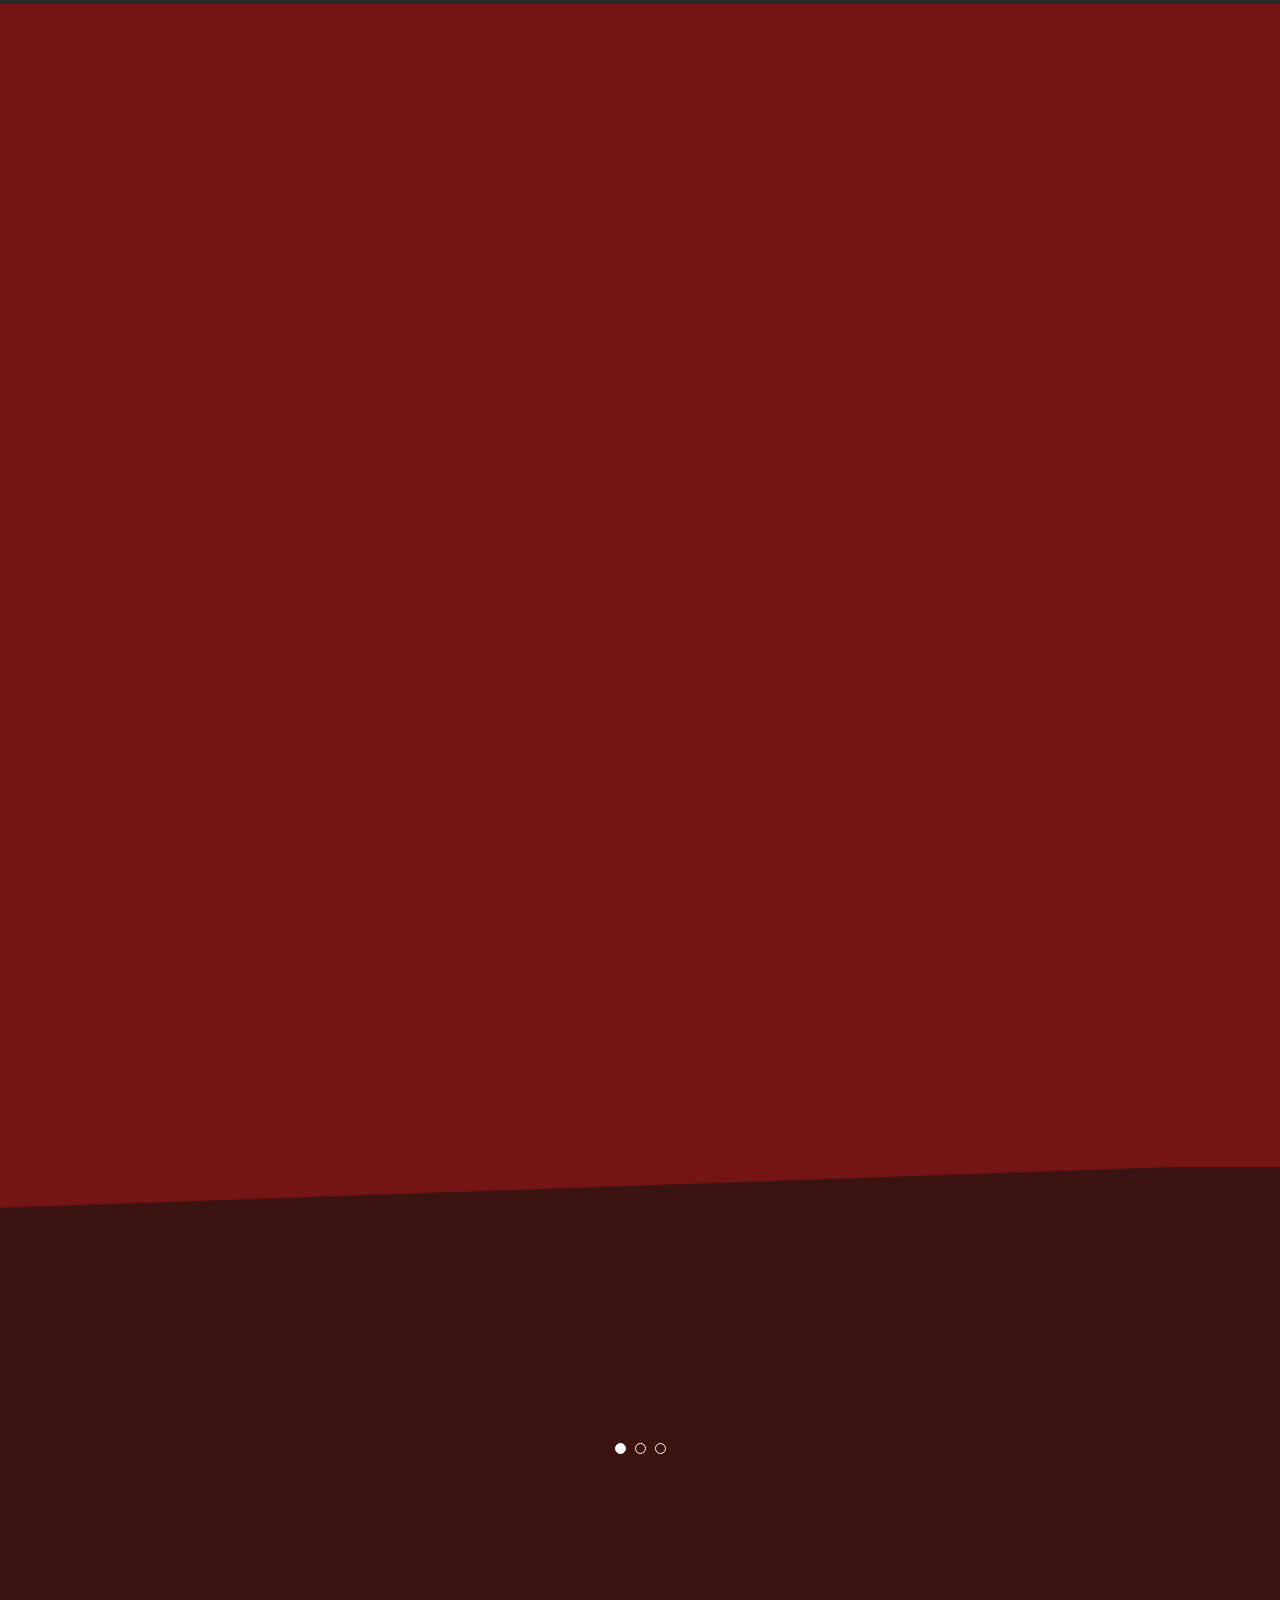
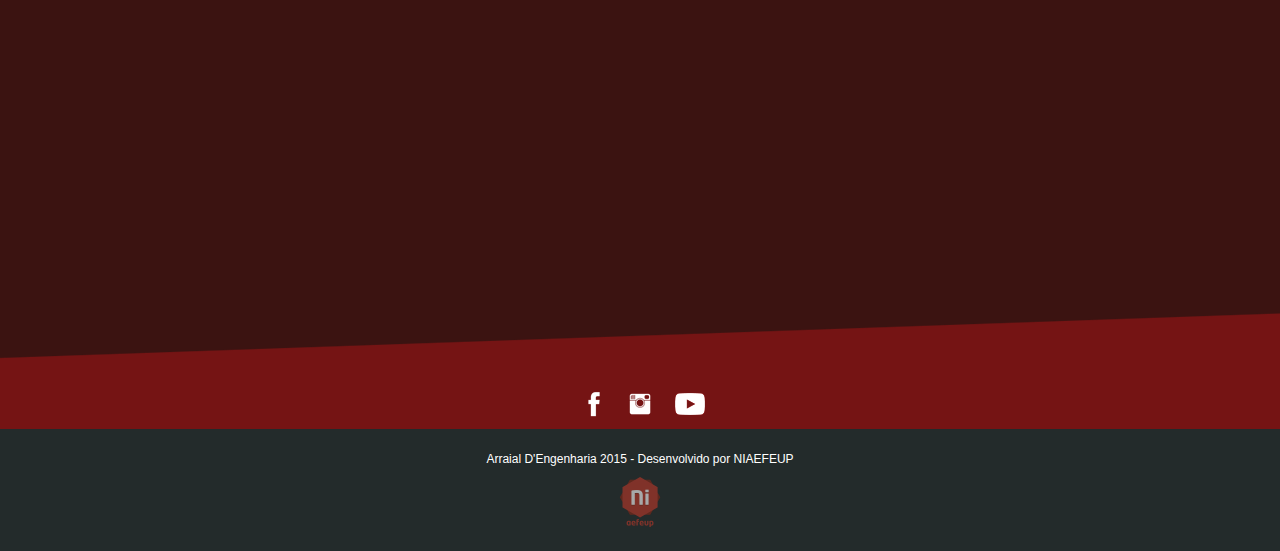
==== commit bb4cc723: "ads" ====
--- a/newindex.html
+++ b/newindex.html
@@ -931,6 +931,7 @@
      <a class="nonblock nontext museBGSize rounded-corners grpelem" id="u4421" href="https://www.facebook.com/pages/Enjoy-it/188316597911901"><!-- simple frame --></a>
      <a class="nonblock nontext museBGSize rounded-corners grpelem" id="u4428" href="https://www.facebook.com/AdegaLeonorPorto"><!-- simple frame --></a>
      <a class="nonblock nontext museBGSize rounded-corners grpelem" id="u4435" href="http://www.bilheteiraonline.pt/"><!-- simple frame --></a>
+     <a class="nonblock nontext museBGSize rounded-corners grpelem" id="u4436" href="http://www.bilheteiraonline.pt/"><!-- simple frame --></a>
      <div class="browser_width grpelem" id="u868-bw">
       <div id="u868"><!-- simple frame --></div>
      </div>
--- a/assets/css/index.css
+++ b/assets/css/index.css
@@ -73,7 +73,7 @@
 	width: 300px;
 	min-height: 43px;
 	background-color: transparent;
-	color: #FFFFFF;
+	color: #1D1D1D;
 	text-align: right;
 	font-family: raleway, sans-serif;
 	font-weight: 700;
@@ -2307,7 +2307,7 @@
 	border-style: solid;
 	border-color: #3B1311;
 	position: relative;
-	background: #7F7F7F url("../images/lewis.jpg") no-repeat left top;
+	background: #7F7F7F url("../images/subfocus.jpg") no-repeat left top;
 }
 
 #u449-4
@@ -2343,7 +2343,7 @@
 	border-style: solid;
 	border-color: #3B1311;
 	position: relative;
-	background: #7F7F7F url("../images/skinus.jpg") no-repeat left top;
+	background: #7F7F7F url("../images/carlao.jpg") no-repeat left top;
 }
 
 #u589-4
@@ -2380,7 +2380,7 @@
 	border-style: solid;
 	border-color: #3B1311;
 	position: relative;
-	background: #7F7F7F url("../images/luismack.jpg") no-repeat left top;
+	background: #7F7F7F url("../images/djogje.jpg") no-repeat left top;
 }
 
 #u595-4
@@ -2417,7 +2417,7 @@
 	border-style: solid;
 	border-color: #3B1311;
 	position: relative;
-	background: #7F7F7F url("../images/quim.jpg") no-repeat left top;
+	background: #7F7F7F url("../images/jimmyp.jpg") no-repeat left top;
 }
 
 #u628-4
@@ -2454,7 +2454,7 @@
 	border-style: solid;
 	border-color: #3B1311;
 	position: relative;
-	background: #7F7F7F url("../images/gin.jpg") no-repeat left top;
+	background: #7F7F7F url("../images/moullinex.jpg") no-repeat left top;
 }
 
 #u634-4
@@ -2492,7 +2492,7 @@
 	border-style: solid;
 	border-color: #3B1311;
 	position: relative;
-	background: #7F7F7F url("../images/kura.jpg") no-repeat left top;
+	background: #7F7F7F url("../images/cazanova.jpg") no-repeat left top;
 }
 
 #u640-4
@@ -2529,7 +2529,7 @@
 	border-style: solid;
 	border-color: #3B1311;
 	position: relative;
-	background: #7F7F7F url("../images/marques.jpg") no-repeat left top;
+	background: #7F7F7F url("../images/djnuno.jpg") no-repeat left top;
 }
 
 #u646-4
@@ -2571,7 +2571,7 @@
 	border-style: solid;
 	border-color: #3B1311;
 	position: relative;
-	background: #7F7F7F url("../images/capitao.jpg") no-repeat left top;
+	background: #7F7F7F url("../images/teup.jpg") no-repeat left top;
 }
 
 #u652-4
@@ -2609,7 +2609,7 @@
 	border-style: solid;
 	border-color: #3B1311;
 	position: relative;
-	background: #7F7F7F url("../images/masterjake.jpg") no-repeat left top;
+	background: #7F7F7F url("../images/ghost_martelo.jpg") no-repeat left top;
 }
 
 #u658-4
@@ -2647,7 +2647,7 @@
 	border-style: solid;
 	border-color: #3B1311;
 	position: relative;
-	background: #7F7F7F url("../images/garagem.jpg") no-repeat left top;
+	background: #7F7F7F url("../images/putaarmada.jpg") no-repeat left top;
 }
 
 #u664-4
@@ -2690,7 +2690,7 @@
 	border-style: solid;
 	border-color: #3B1311;
 	position: relative;
-	background: #7F7F7F url("../images/netsky.jpg") no-repeat left top;
+	background: #7F7F7F url("../images/two&vveils.jpg") no-repeat left top;
 }
 
 #u670-4
@@ -2729,7 +2729,7 @@
 	border-style: solid;
 	border-color: #3B1311;
 	position: relative;
-	background: #7F7F7F url("../images/ninjakore.jpg") no-repeat left top;
+	background: #7F7F7F url("../images/garagem.jpg") no-repeat left top;
 }
 
 #u385.PamphletThumbSelected #u408,#u575.PamphletThumbSelected #u588,#u590.PamphletThumbSelected #u594,#u614.PamphletThumbSelected #u627,#u629.PamphletThumbSelected #u633,#u635.PamphletThumbSelected #u639,#u641.PamphletThumbSelected #u645,#u647.PamphletThumbSelected #u651,#u653.PamphletThumbSelected #u657,#u659.PamphletThumbSelected #u663,#u665.PamphletThumbSelected #u669,#u671.PamphletThumbSelected #u675
@@ -2822,6 +2822,7 @@
 	background-color: #7F7F7F;
 	position: relative;
 	margin-right: -10000px;
+	background: #7F7F7F url("../images/subfocus_big.jpg") no-repeat left top;
 }
 
 #u450-4
@@ -4994,6 +4995,25 @@
 	background-size: contain;
 }
 
+#u4436
+{
+	z-index: 631;
+	width: 150px;
+	height: 70px;
+	border-style: none;
+	border-color: transparent;
+	-moz-border-radius: 1px;
+	-webkit-border-radius: 1px;
+	-khtml-border-radius: 1px;
+	border-radius: 1px;
+	position: relative;
+	margin-right: -10000px;
+	margin-top: 470px;
+	left: 1117px;
+	background: transparent url("../images/bilheteira-u4435-fr.png") no-repeat left top;
+	background-size: contain;
+}
+
 #u4428:hover,#u4435:hover
 {
 	background-repeat: no-repeat;
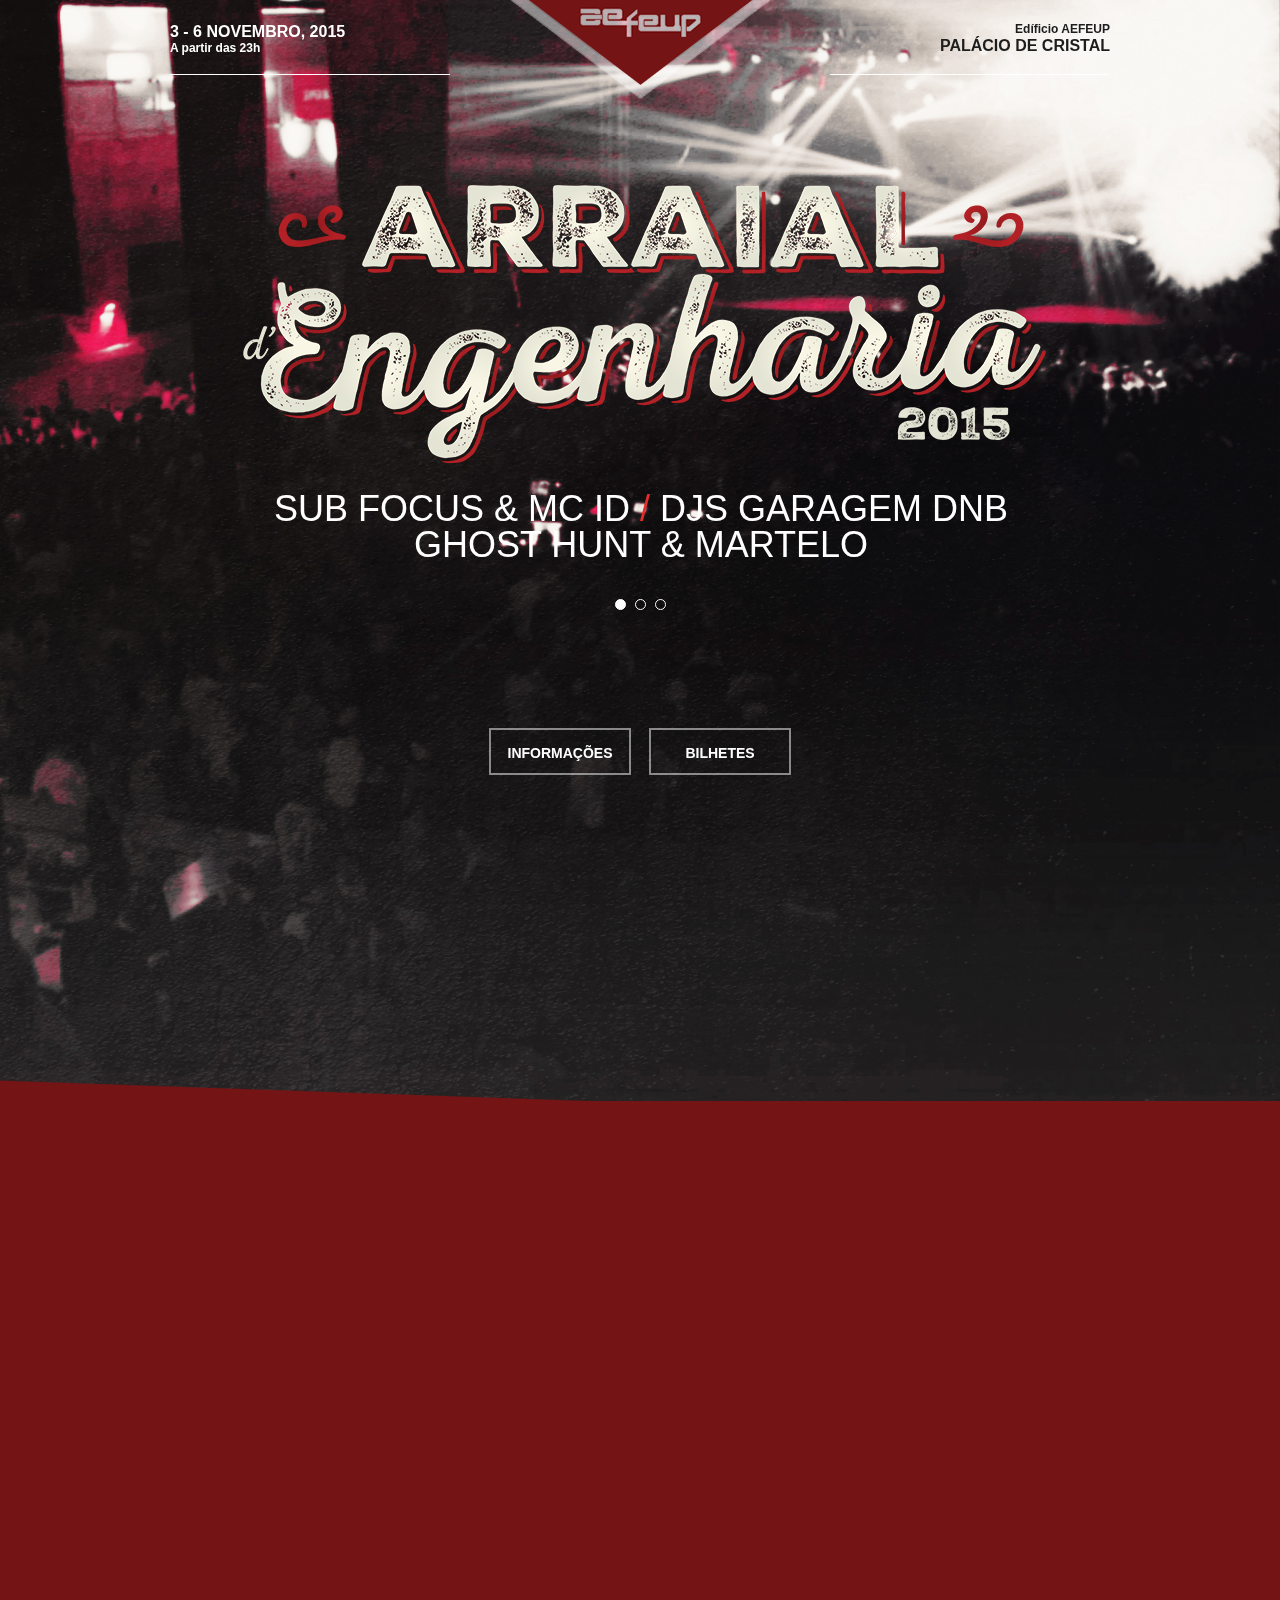
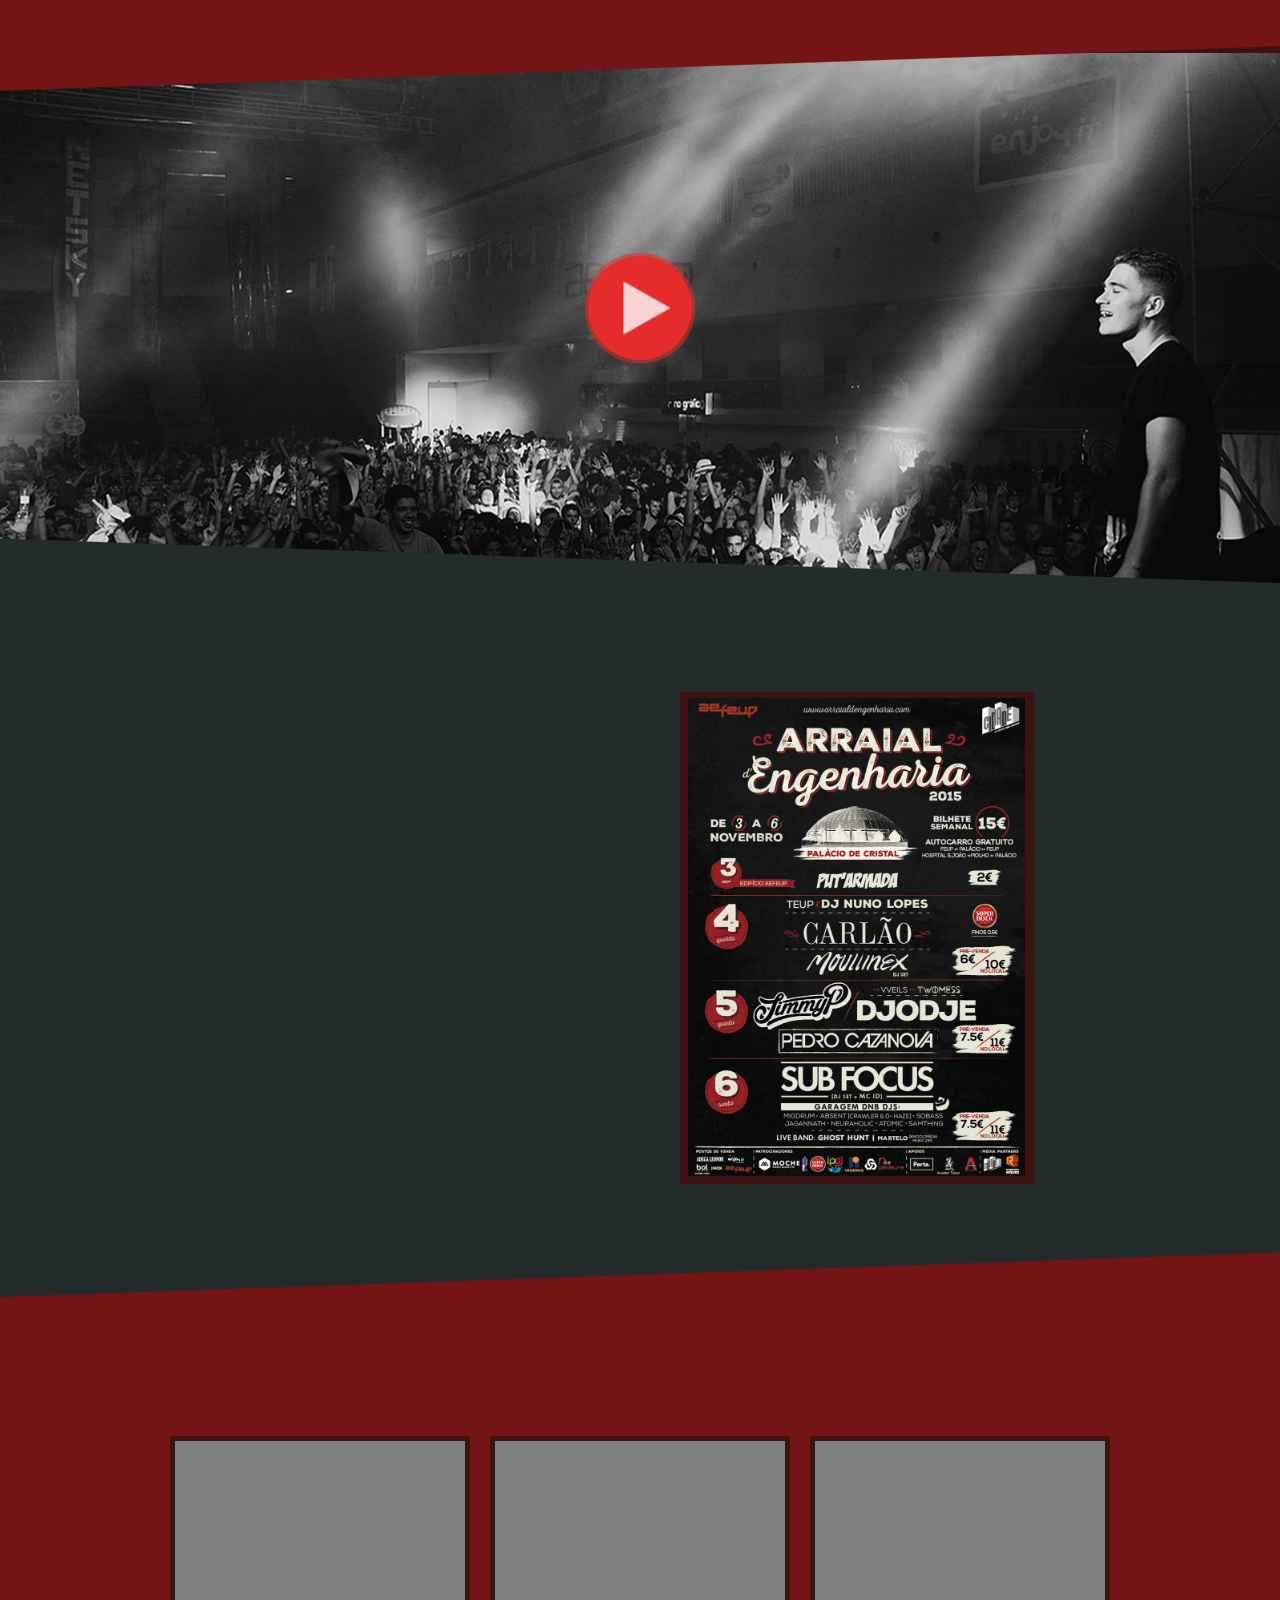
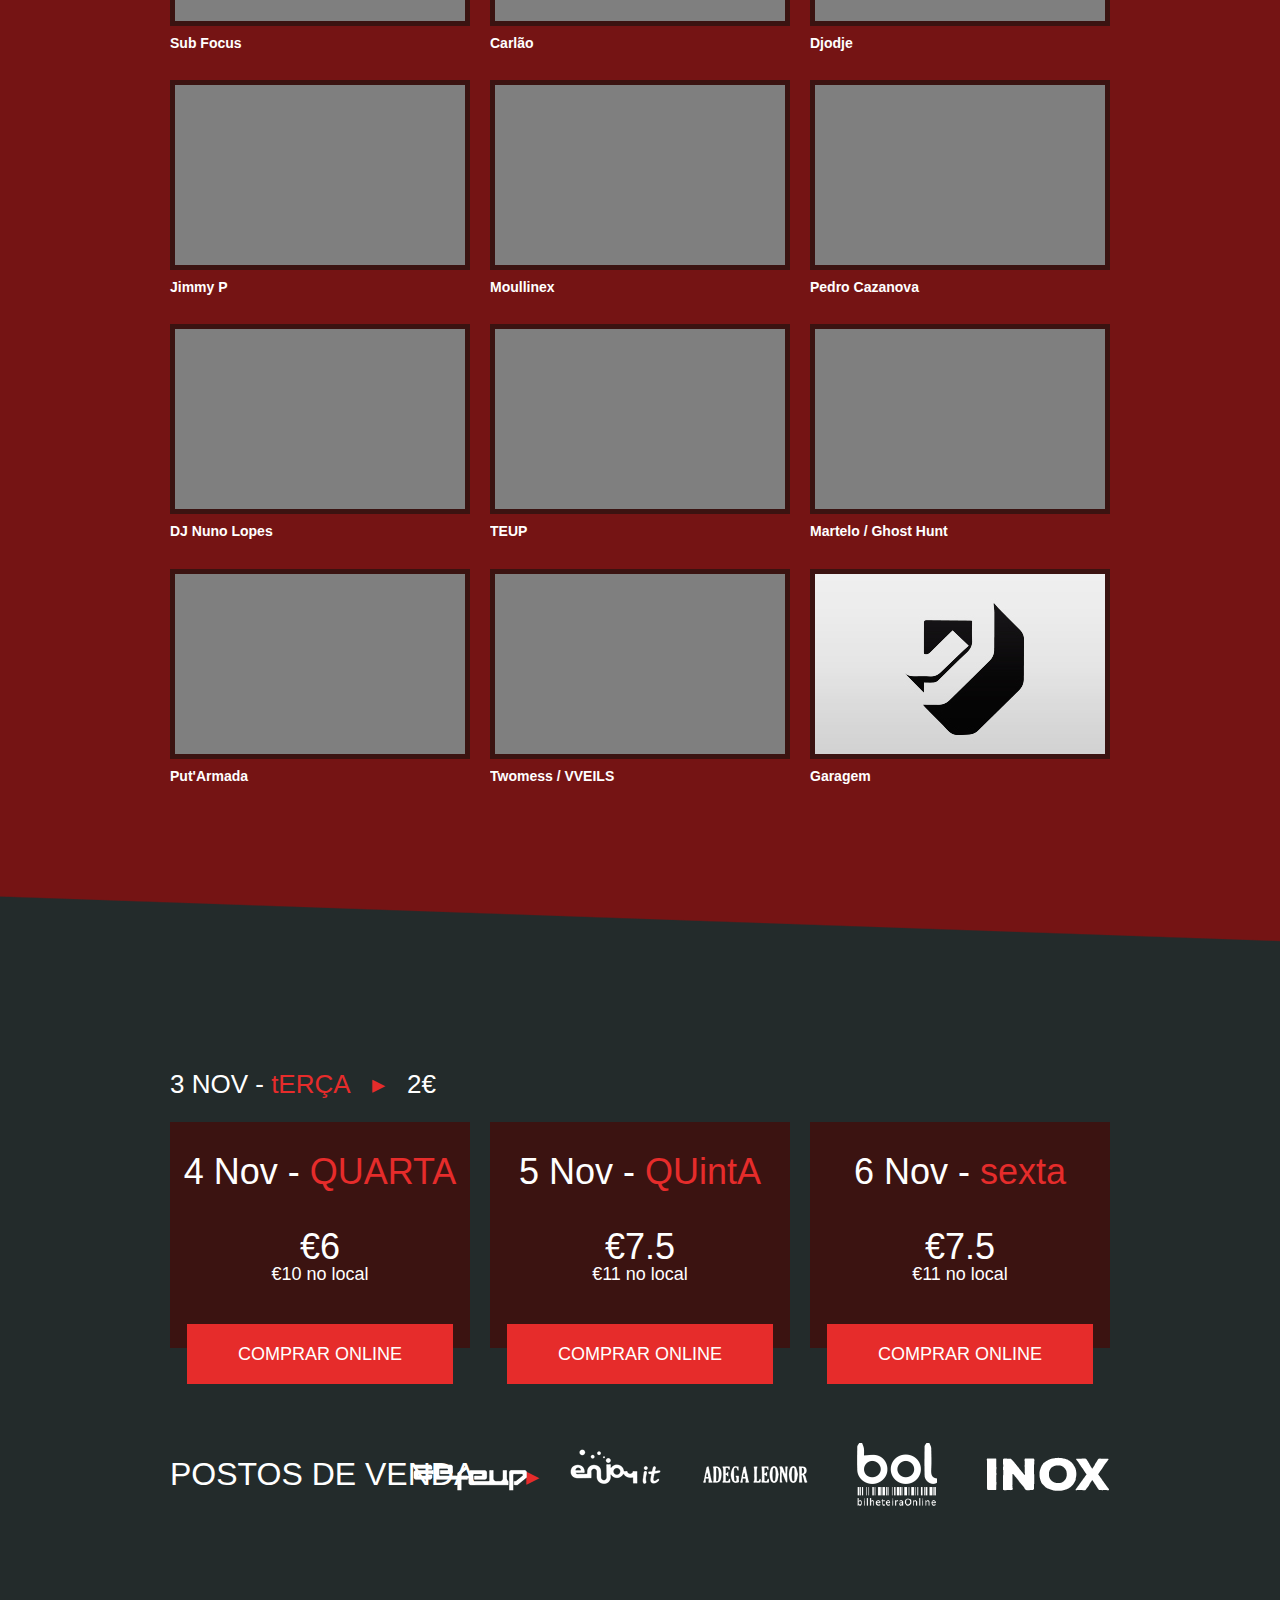
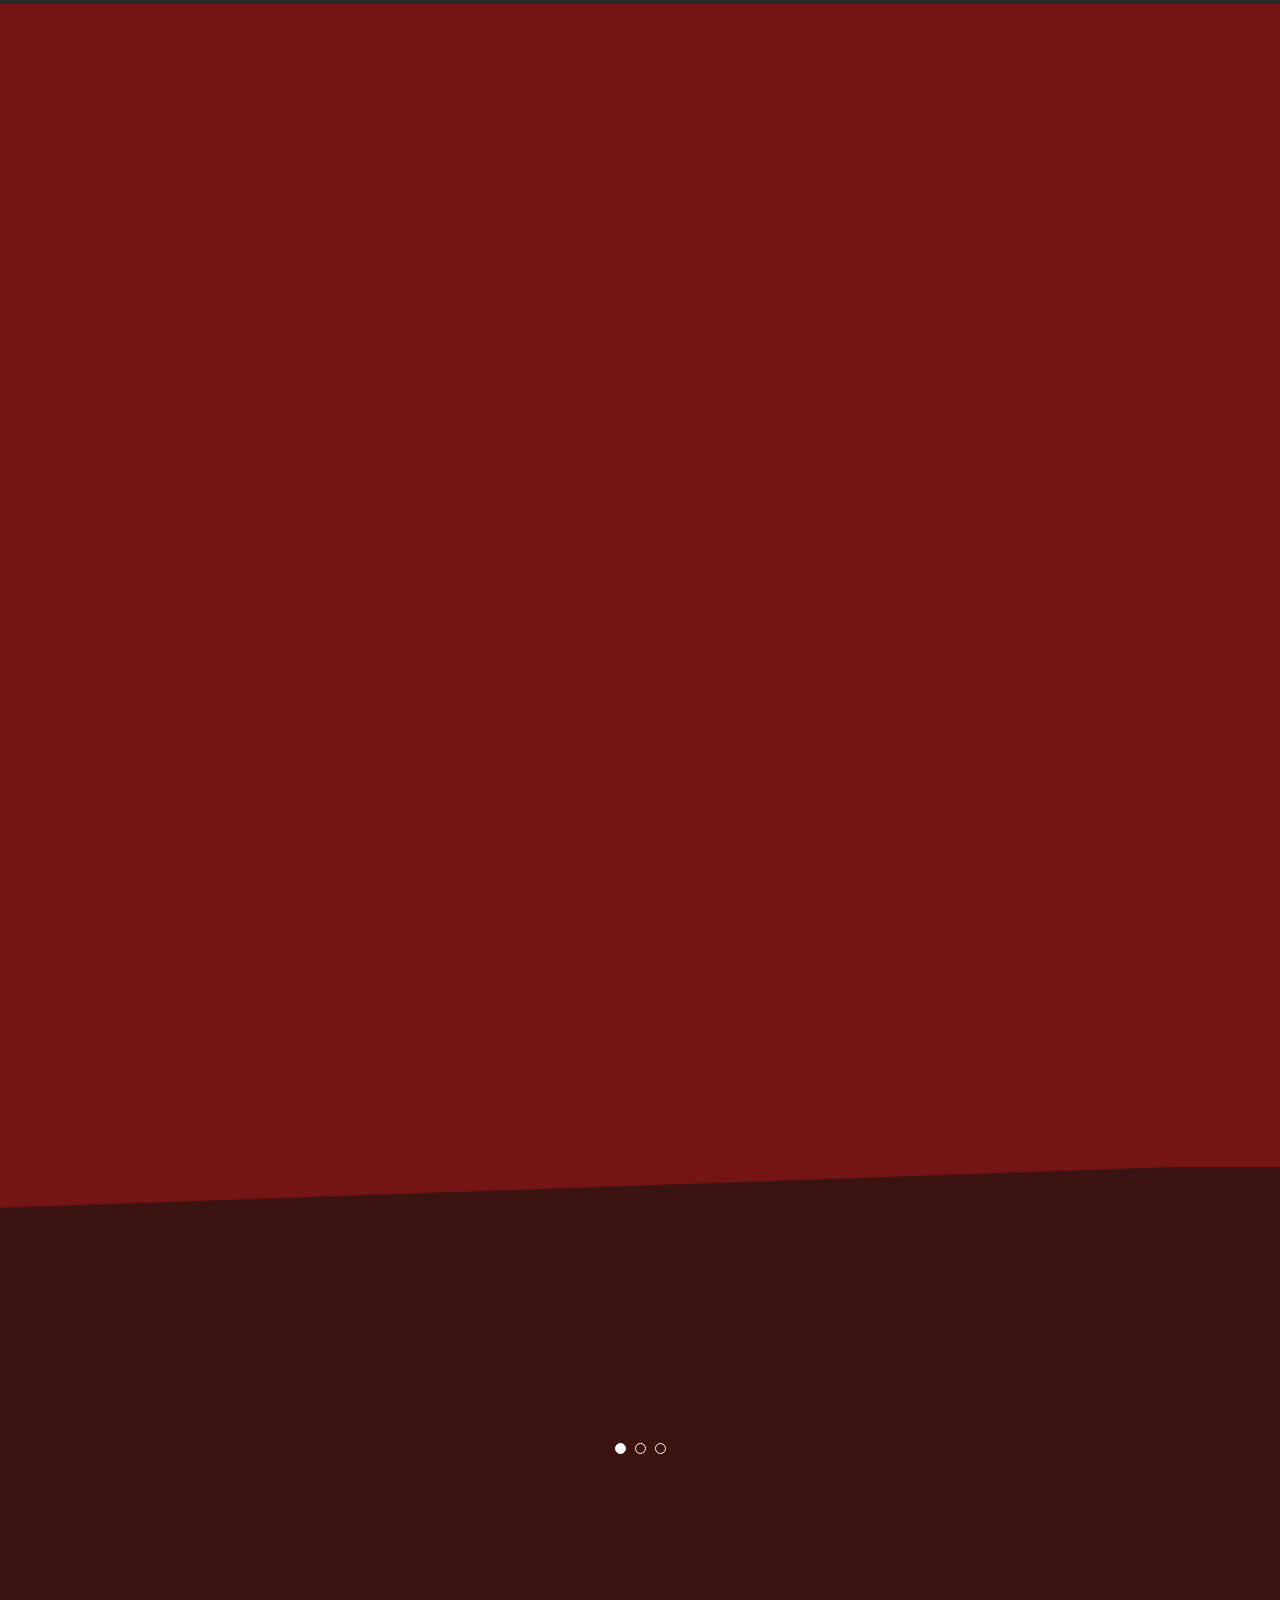
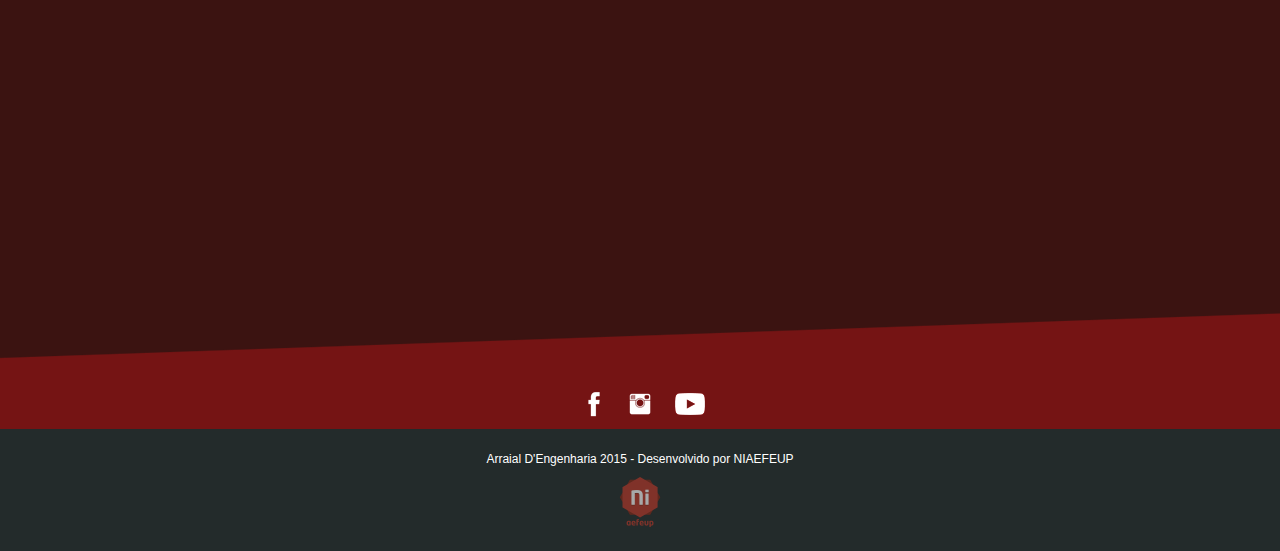
==== commit be28a5cf: "postos de venda fixed" ====
--- a/newindex.html
+++ b/newindex.html
@@ -892,7 +892,7 @@
          <p id="u818-7">&nbsp;</p>
         </div>
         <div class="clearfix colelem" id="u860-5"><!-- content -->
-         <p id="u860-3"><span id="u860">POSTOS DE VENDA</span><span id="u860-2">&nbsp;&nbsp;&nbsp;&nbsp;&nbsp;&nbsp;&nbsp;&nbsp;&nbsp; ▸</span></p>
+         <p id="u860-3"><span id="u860">POSTOS DE VENDA</span><span id="u860-2">&nbsp;&nbsp;&nbsp;&nbsp;&nbsp;&nbsp; ▸</span></p>
         </div>
        </div>
       </div>
--- a/assets/css/index.css
+++ b/assets/css/index.css
@@ -4900,7 +4900,7 @@
 	position: relative;
 	margin-right: -10000px;
 	margin-top: 473px;
-	left: 445px;
+	left: 425px;
 	background: transparent url("../images/aefeup-u4414-fr.png") no-repeat left top;
 	background-size: contain;
 }
@@ -4929,8 +4929,8 @@
 	border-radius: 1px;
 	position: relative;
 	margin-right: -10000px;
-	margin-top: 469px;
-	left: 612px;
+	margin-top: 463px;
+	left: 570px;
 	background: transparent url("../images/enjoy-u4421-fr.png") no-repeat left top;
 	background-size: contain;
 }
@@ -4942,7 +4942,7 @@
 	opacity: 0.6;
 	-ms-filter: "progid:DXImageTransform.Microsoft.Alpha(Opacity=60)";
 	filter: alpha(opacity=60);
-	margin: 469px -10000px 0px 0px;
+	margin: 463px -10000px 0px 0px;
 	background-size: contain;
 }
 
@@ -4953,7 +4953,7 @@
 	opacity: 0.5;
 	-ms-filter: "progid:DXImageTransform.Microsoft.Alpha(Opacity=50)";
 	filter: alpha(opacity=50);
-	margin: 469px -10000px 0px 0px;
+	margin: 463px -10000px 0px 0px;
 	background-size: contain;
 }
 
@@ -4971,7 +4971,7 @@
 	position: relative;
 	margin-right: -10000px;
 	margin-top: 470px;
-	left: 780px;
+	left: 710px;
 	background: transparent url("../images/adega-u4428-fr.png") no-repeat left top;
 	background-size: contain;
 }
@@ -4990,8 +4990,8 @@
 	position: relative;
 	margin-right: -10000px;
 	margin-top: 470px;
-	left: 947px;
-	background: transparent url("../images/bilheteira-u4435-fr.png") no-repeat left top;
+	left: 850px;
+	background: transparent url("../images/bilheteira_on.png") no-repeat left top;
 	background-size: contain;
 }
 
@@ -5009,12 +5009,12 @@
 	position: relative;
 	margin-right: -10000px;
 	margin-top: 470px;
-	left: 1117px;
-	background: transparent url("../images/bilheteira-u4435-fr.png") no-repeat left top;
+	left: 1002px;
+	background: transparent url("../images/inox.png") no-repeat left top;
 	background-size: contain;
 }
 
-#u4428:hover,#u4435:hover
+#u4428:hover,#u4435:hover, #u4436:hover
 {
 	background-repeat: no-repeat;
 	background-position: left top;
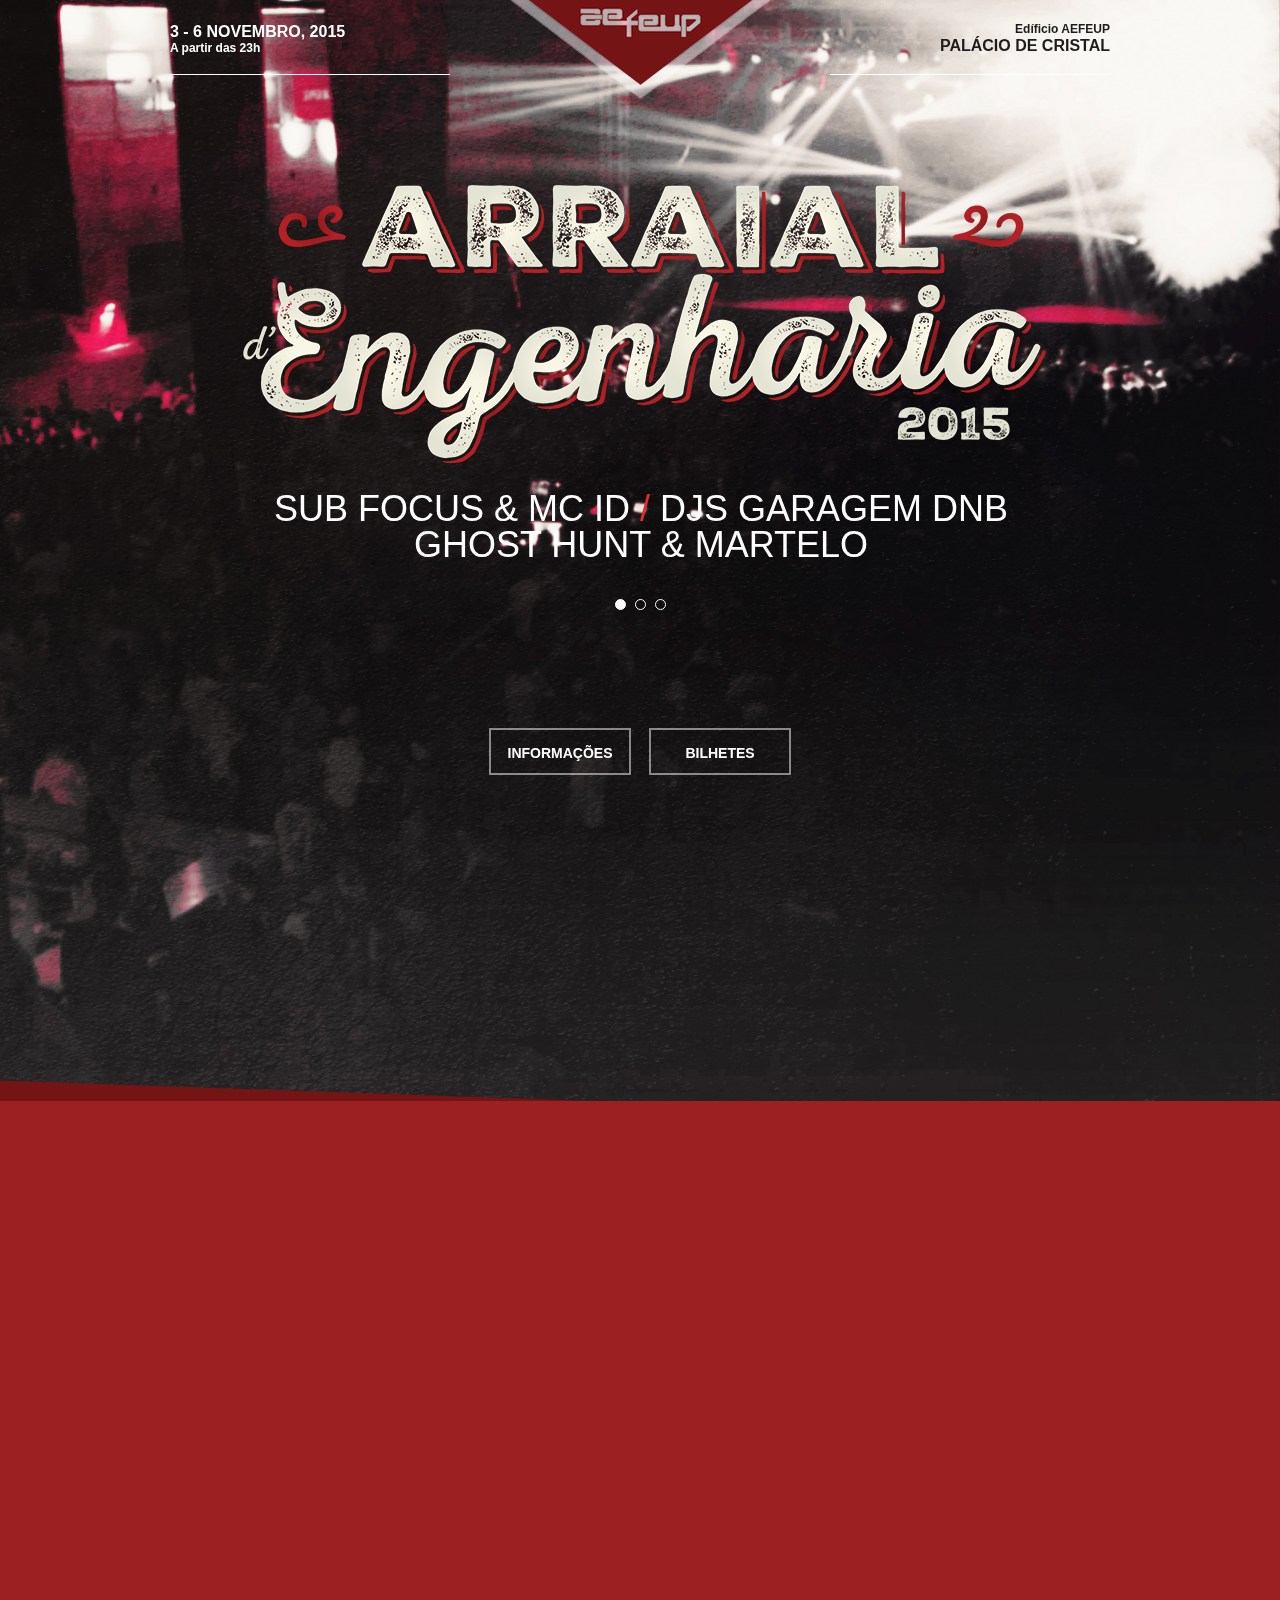
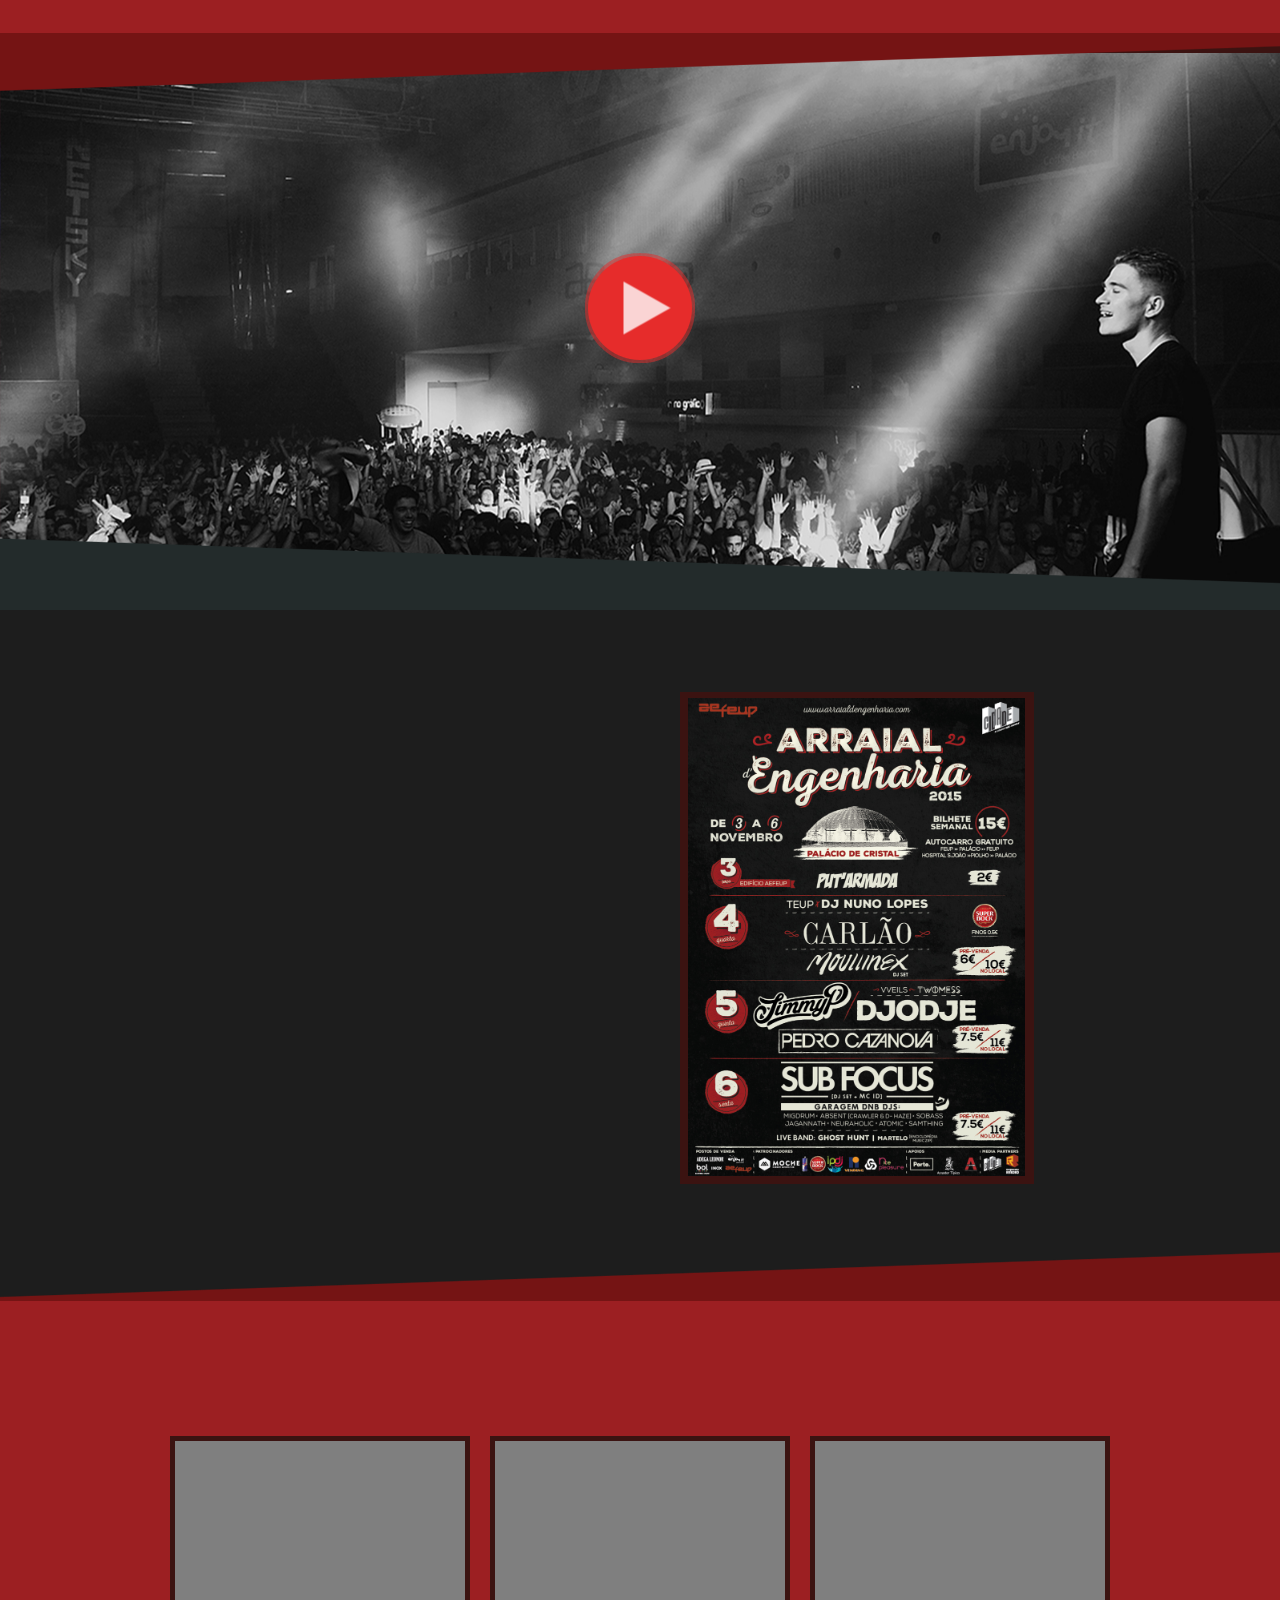
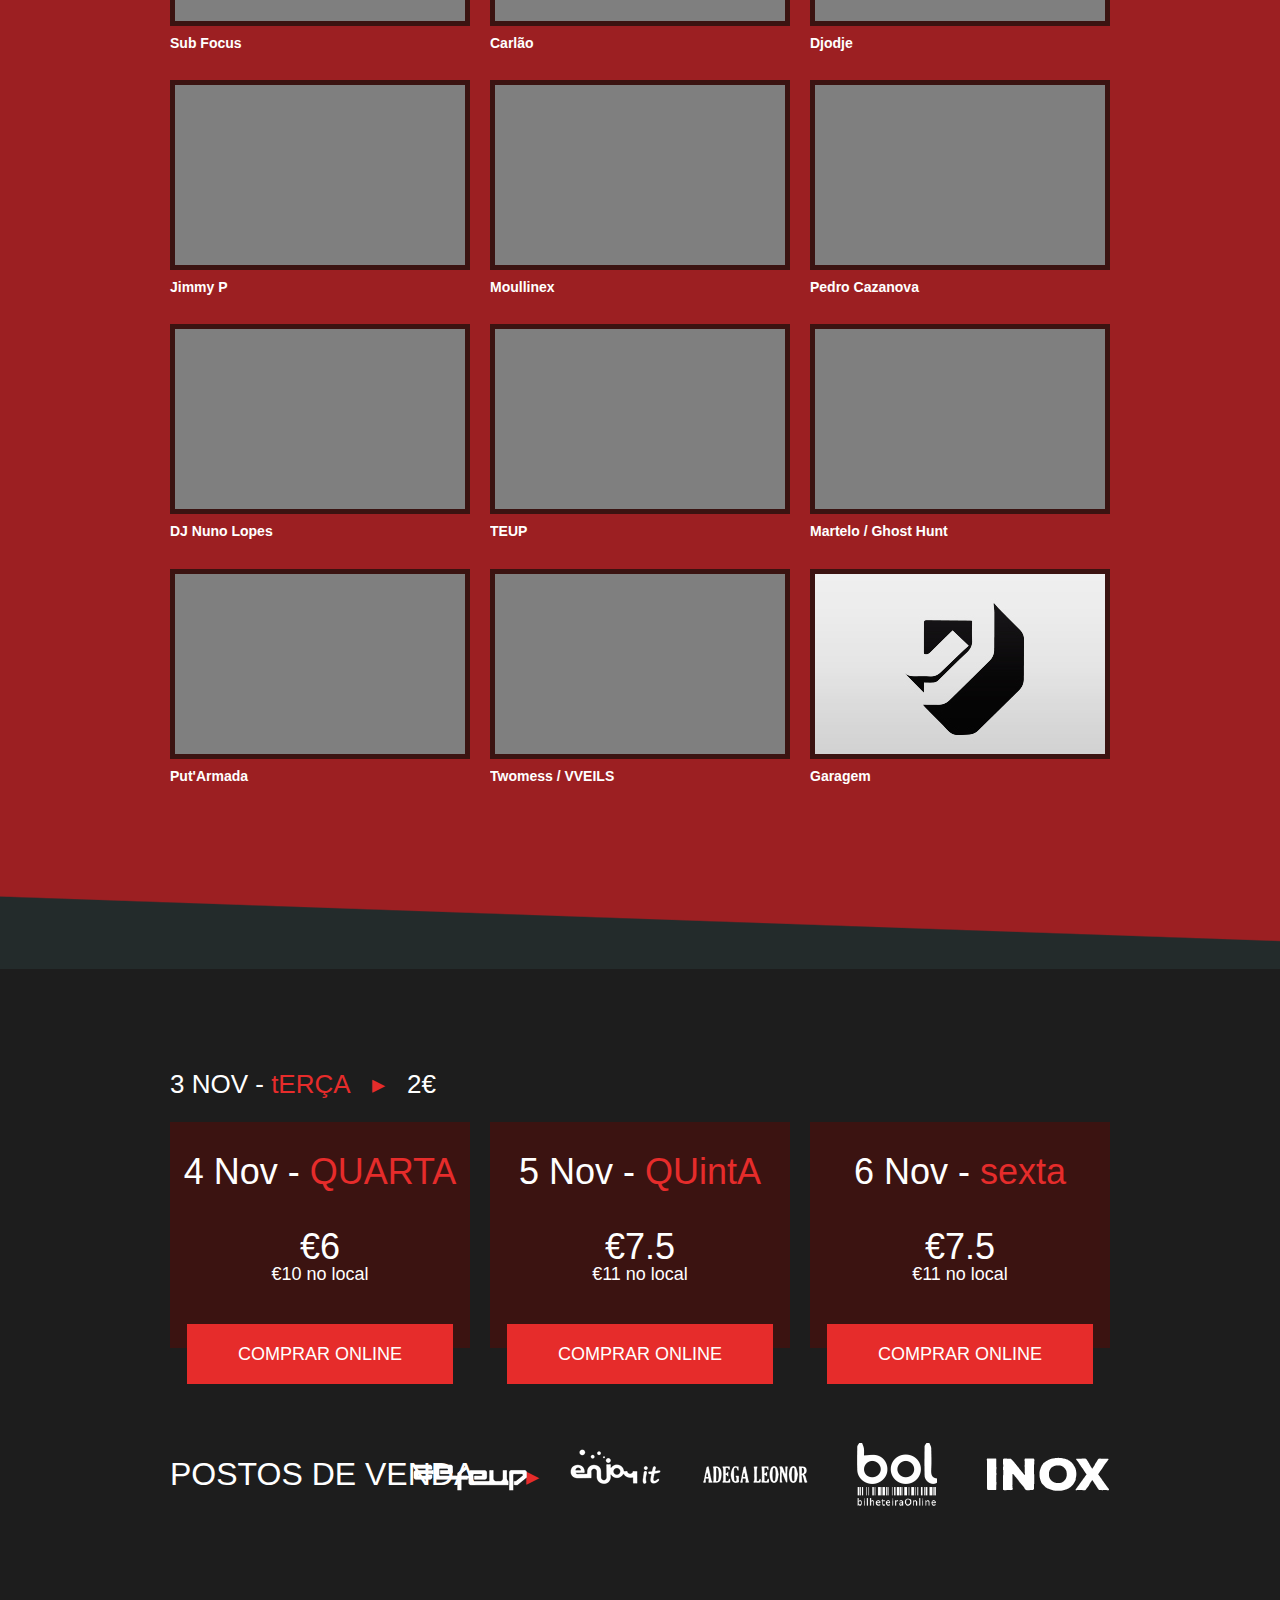
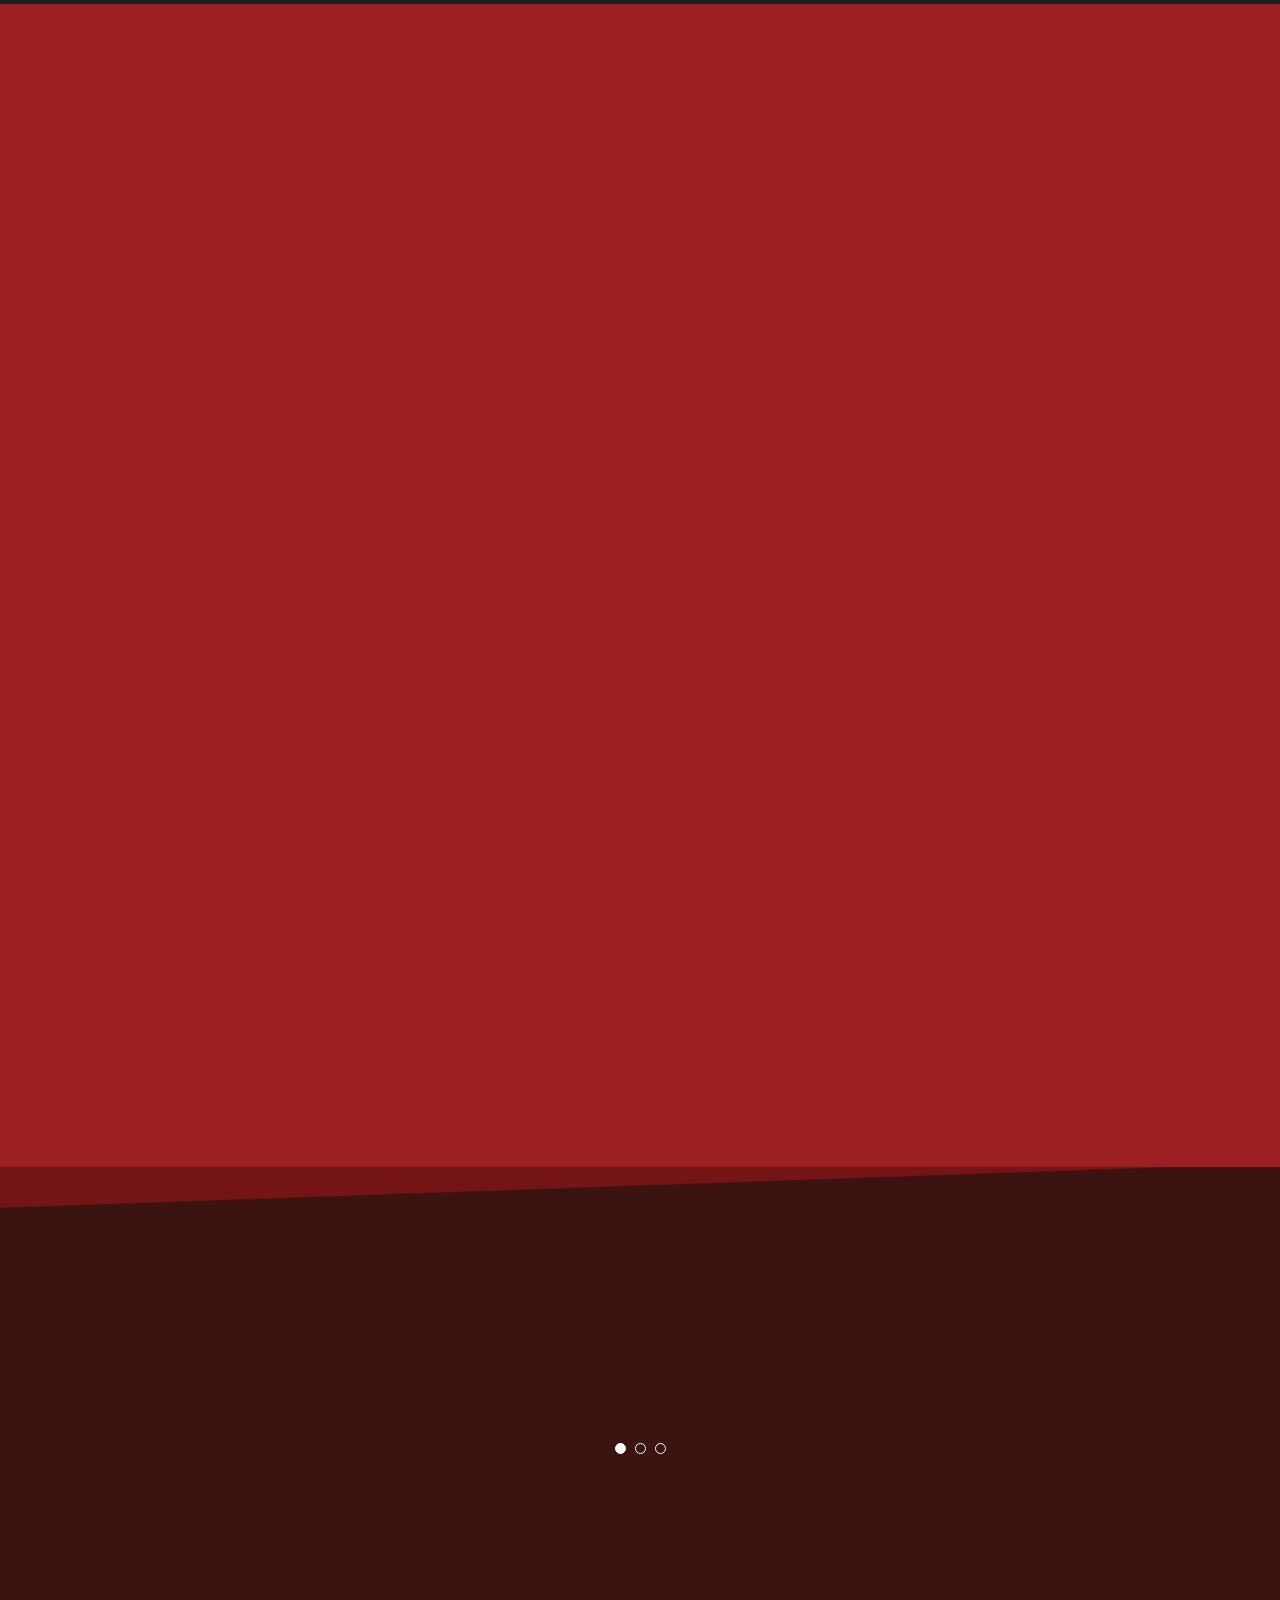
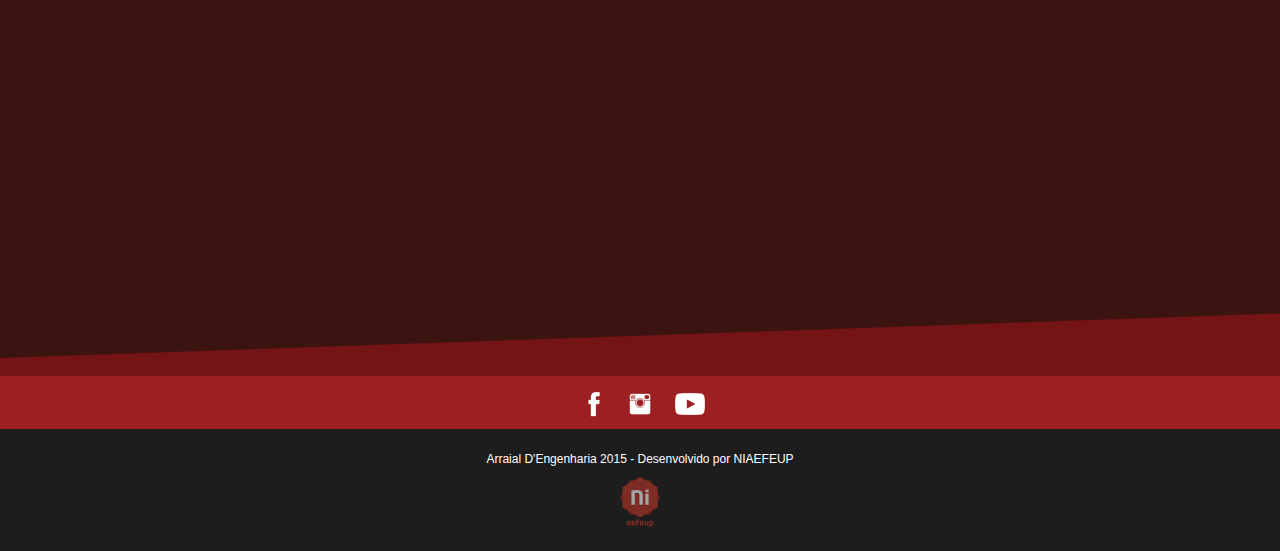
==== commit 6d1e3dc0: "Merge branch 'gh-pages' of https://github.com/NIAEFEUP/arraialdengenharia into gh-pages" ====
--- a/newindex.html
+++ b/newindex.html
@@ -620,37 +620,39 @@
          <div class="grpelem" id="u599"><!-- simple frame --></div>
          <div class="clearfix grpelem" id="pu596-4"><!-- column -->
           <div class="clearfix colelem" id="u596-4"><!-- content -->
-           <p></p>
+           <p>Carlão</p>
           </div>
           <div class="clearfix colelem" id="u598-10"><!-- content -->
-           <p></p>
-           <p>&nbsp;</p>
-           <p></p>
-           <p>&nbsp;</p>
-           <p></p>
+           <p>Carlão (a.k.a “Pacman), vocalista e letrista, ficou conhecido no público como uma das caras dos Da Weasel.</p>
+           <p>&nbsp;</p>
+           <p>Este ano, completou quarenta anos de idade, tendo também lançado um disco justamente intitulado “Quarenta”</p>
+           <p>&nbsp;</p>
+           <p>O primeiro single “Os Tais” tomou conta das rádios nacionais e podes vê-lo a tomar conta da segunda noite do Arraial!!</p>
+           <p>&nbsp;</p>
+           <iframe width="100%" height="250px" src="https://www.youtube.com/embed/XOhGD8mDzKM" frameborder="0" allowfullscreen></iframe>
           </div>
           <div class="clearfix colelem" id="pu597-4"><!-- group -->
            <a class="nonblock nontext artist_site clearfix grpelem" id="u597-4" href=""><!-- content --><p></p></a>
-           
-          </div>
-         </div>
-        </div>
-        <div class="Container invi clearfix grpelem" id="u593" style="visibility:hidden"><!-- group -->
+            <div class="grpelem" id="u462"><!-- simple frame --></div>
+          </div>
+         </div>
+        </div>
+        <div class="Container invi clearfix grpelem" id="u593"><!-- group -->
          <div class="grpelem" id="u608"><!-- simple frame --></div>
          <div class="clearfix grpelem" id="pu605-4"><!-- column -->
           <div class="clearfix colelem" id="u605-4"><!-- content -->
-           <p></p>
+           <p>Djodje</p>
           </div>
           <div class="clearfix colelem" id="u607-10"><!-- content -->
-           <p></p>
-           <p>&nbsp;</p>
-           <p></p>
-           <p>&nbsp;</p>
-           <p></p>
+           <p>Djodje nasceu a 15 de Janeiro de 1989, na cidade da Praia, capital de Cabo Verde. Desde muito cedo começou a dar os primeiros passos na música tendo aos 10 anos formado o grupo TC com familiares e amigos e em 2001 gravaram a sua primeira música intitulada “Volta” e foi considerada música do ano em Cabo Verde. Ainda no mesmo ano participou em festivais como o Festival da Gamboa, Festival da Baía das Gatas e Festival da Boa Vista.</p>
+           <p>&nbsp;</p>
+           <p>Em 2006 lançou o seu primeiro álbum a solo intitulado “Sempre TC” e um ano mais tarde, ele e os TC lançaram o seu primeiro e único álbum de inéditos intitulado  de “By TC”. Três anos mais tarde após se formar em Produção e Marketing Musical em Portugal, criou a sua produtora musical Broda Music. Em 2010 lançou “Check-In” o seu segundo álbum a solo, também produzido musicalmente por ele, contendo estilos musicais como ou Kizomba e Dance Hall, este álbum impulsionou a sua carreira levando-o a fazer shows por vários países como Portugal, França, Suíça, Luxemburgo, Holanda, República Checa, EUA, Brasil, Angola, São Tomé e Principe entre outros. Em Agosto de 2013 lançou o seu terceiro álbum intitulado “Feedback”.</p>
+           <p>&nbsp;</p>
+           <p> Hoje, Djodje é um dos artistas mais conhecidos do panorama musical cabo-verdiano a nível nacional e internacional, com mais 5 milhões de visualizações no Youtube e faz shows pelos 4 cantos do mundo e o seu sucesso não pára de aumentar.</p>
           </div>
           <div class="clearfix colelem" id="pu606-4"><!-- group -->
            <a class="nonblock nontext artist_site clearfix grpelem" id="u606-4" href=""><!-- content --><p></p></a>
-           
+           <div class="grpelem" id="u462"><!-- simple frame --></div>
           </div>
          </div>
         </div>
--- a/assets/css/index.css
+++ b/assets/css/index.css
@@ -1705,7 +1705,7 @@
 	z-index: 95;
 	border-style: none;
 	border-color: transparent;
-	background-color: #751414;
+	background-color: #9C1F22;
 	padding-bottom: 82px;
 }
 
@@ -2036,7 +2036,7 @@
 	z-index: 116;
 	border-style: none;
 	border-color: transparent;
-	background-color: #232B2B;
+	background-color: #1D1D1D;
 	/*background: url(../images/background.jpg) no-repeat center center fixed;
 	background-size: cover; */
 	padding-bottom: 510px;
@@ -2248,7 +2248,7 @@
 	z-index: 177;
 	border-style: none;
 	border-color: transparent;
-	background-color: #751414;
+	background-color: #9C1F22;
 	padding-bottom: 1227px;
 }
 
@@ -2957,6 +2957,7 @@
 	background-color: #7F7F7F;
 	position: relative;
 	margin-right: -10000px;
+	background: #7F7F7F url("../images/carlao_big.jpg") no-repeat left top;
 }
 
 #u596-4
@@ -4558,7 +4559,7 @@
 	z-index: 561;
 	border-style: none;
 	border-color: transparent;
-	background-color: #232B2B;
+	background-color: #1D1D1D;
 }
 
 #u815_align_to_page
@@ -5062,7 +5063,7 @@
 	z-index: 674;
 	border-style: none;
 	border-color: transparent;
-	background-color: #751414;
+	background-color: #9C1F22;
 }
 
 #u870_align_to_page
@@ -5858,7 +5859,7 @@
 	z-index: 707;
 	border-style: none;
 	border-color: transparent;
-	background-color: #751414;
+	background-color: #9C1F22;
 	padding-bottom: 7px;
 }
 
@@ -5958,7 +5959,7 @@
 	z-index: 708;
 	border-style: none;
 	border-color: transparent;
-	background-color: #232B2B;
+	background-color: #1D1D1D;
 	padding-bottom: 21px;
 }
 
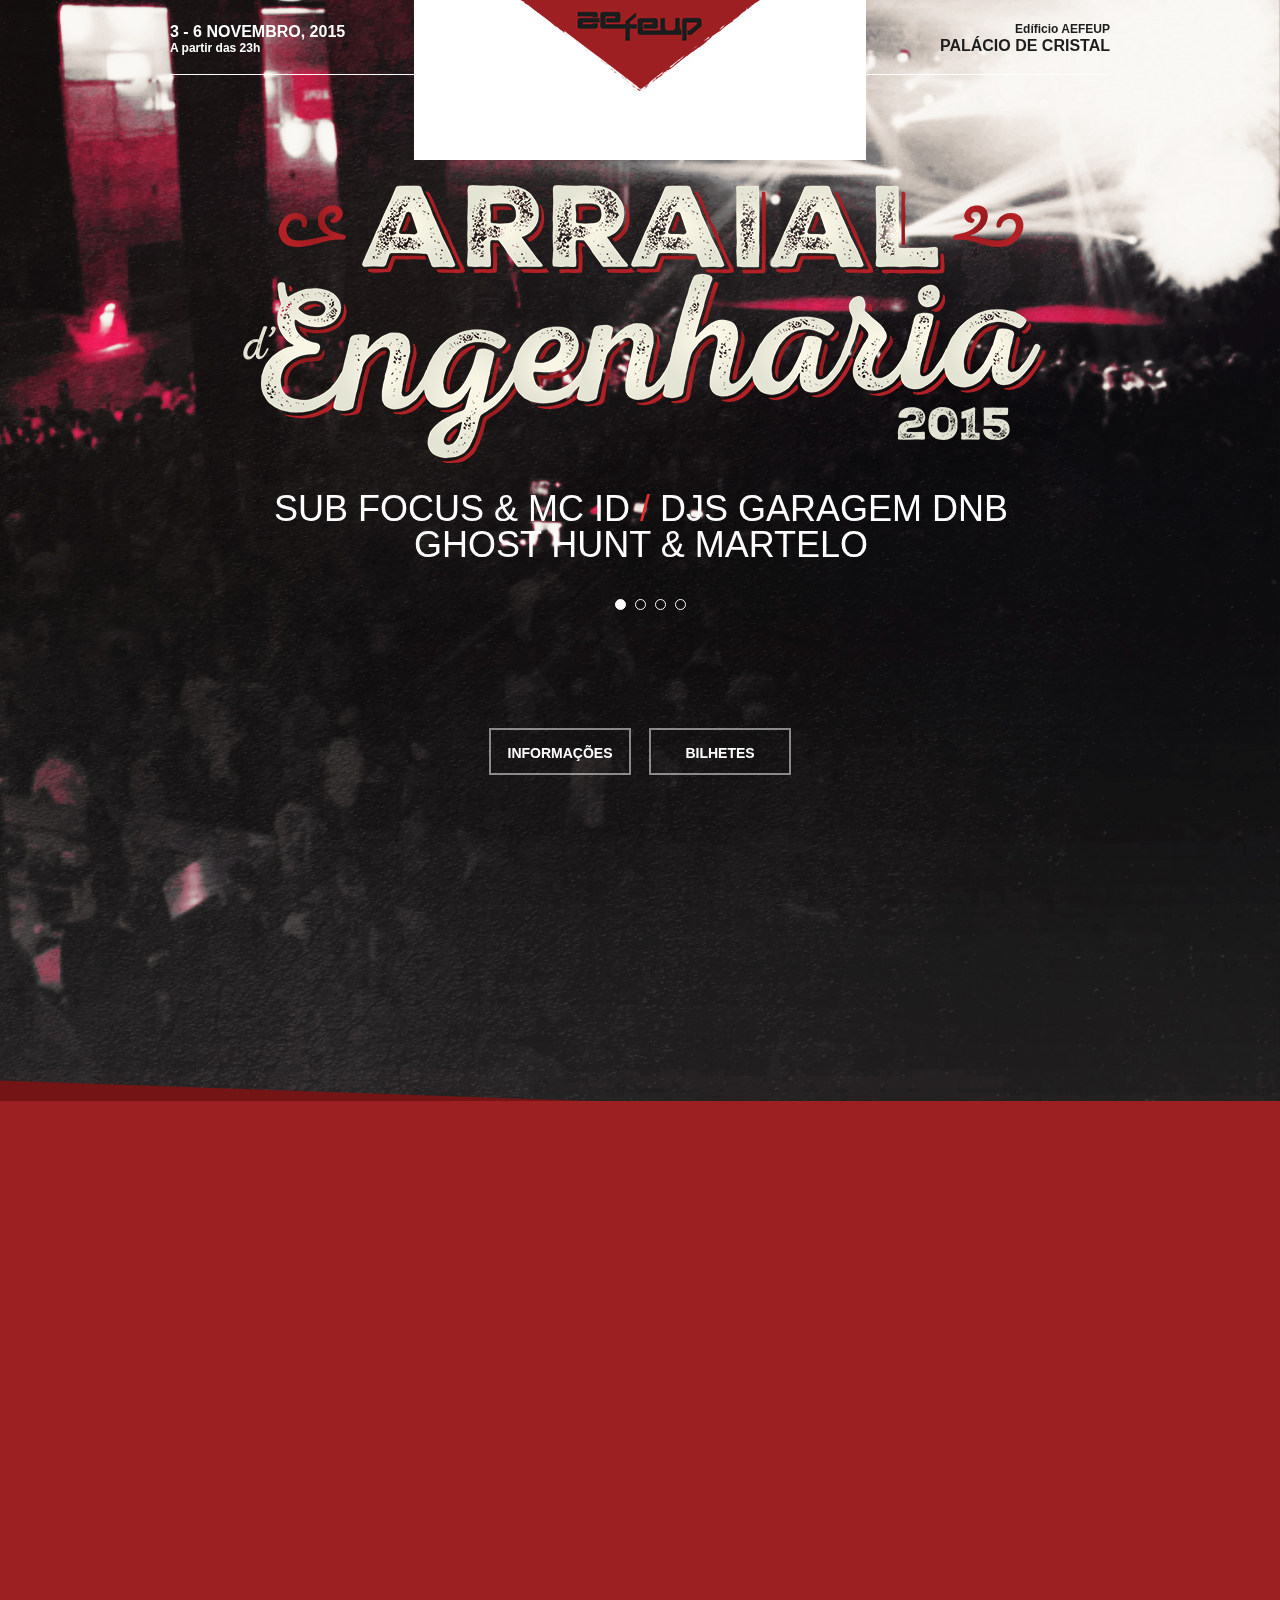
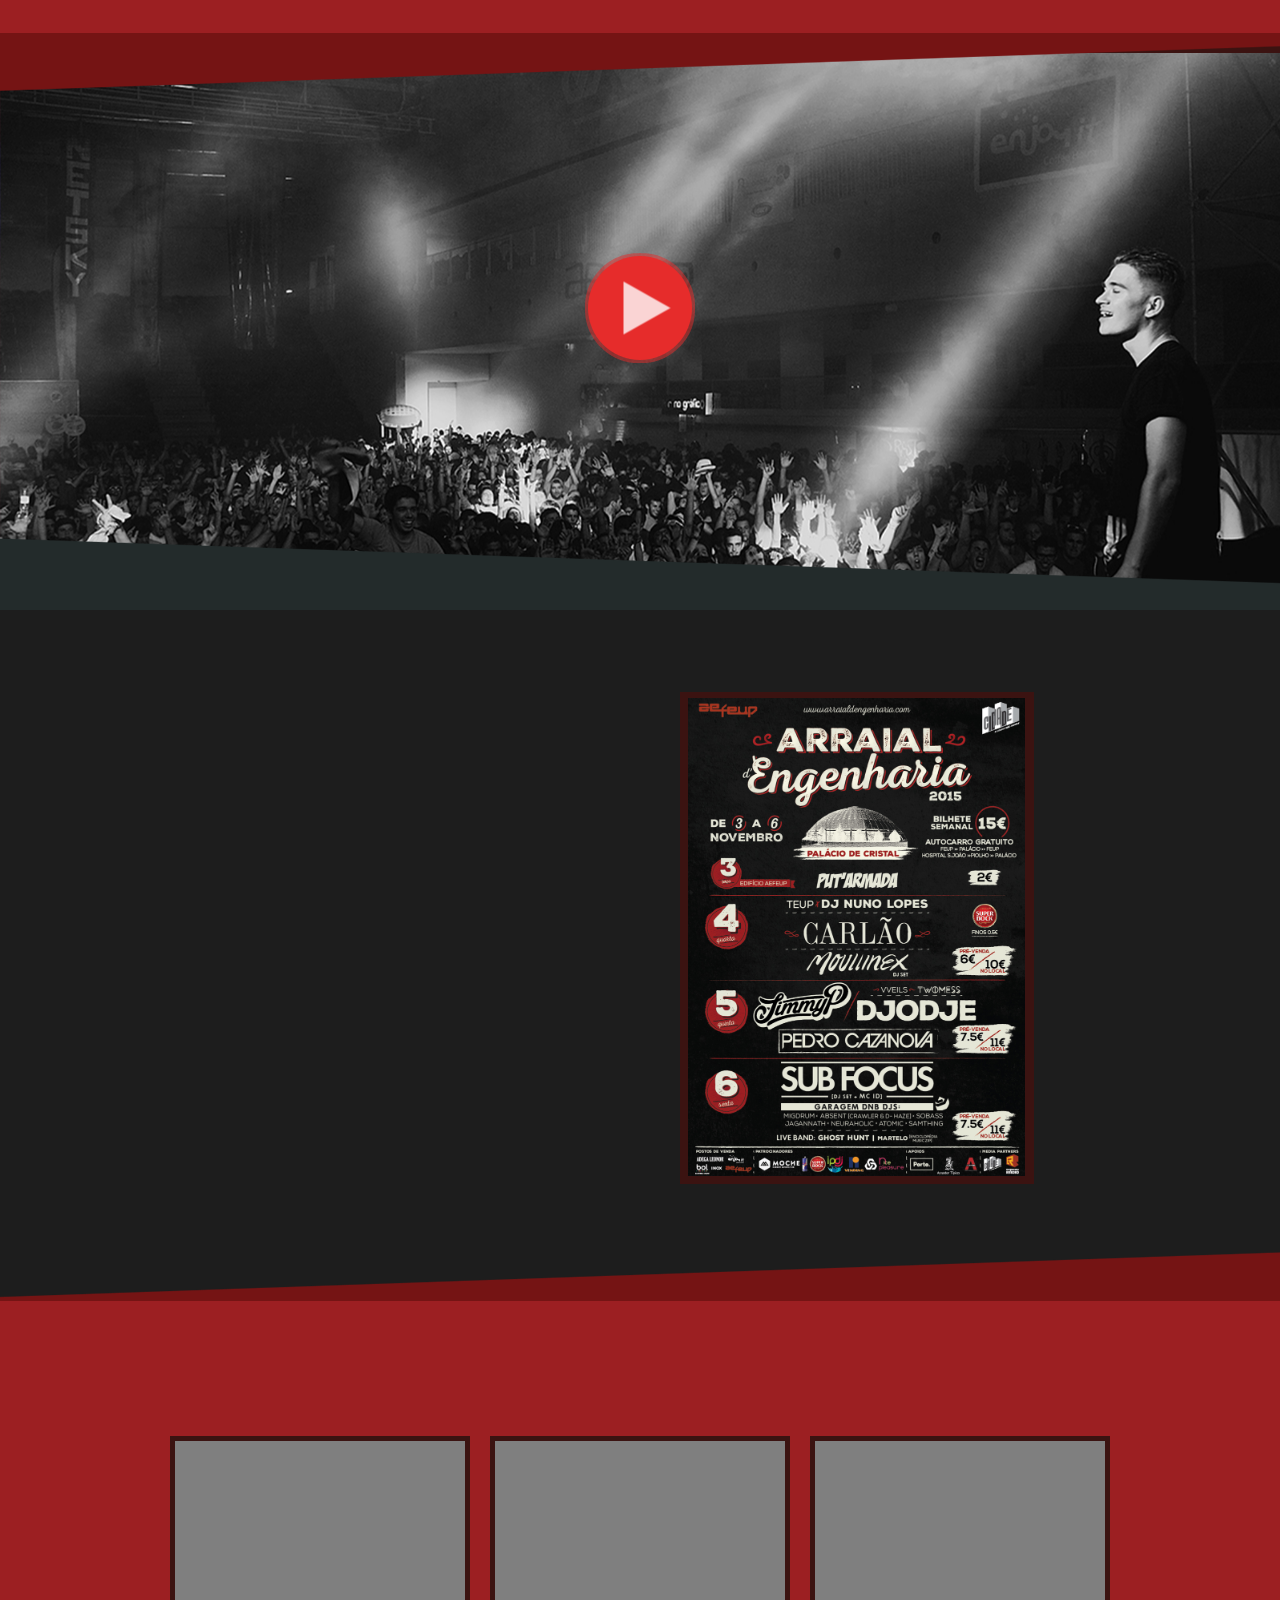
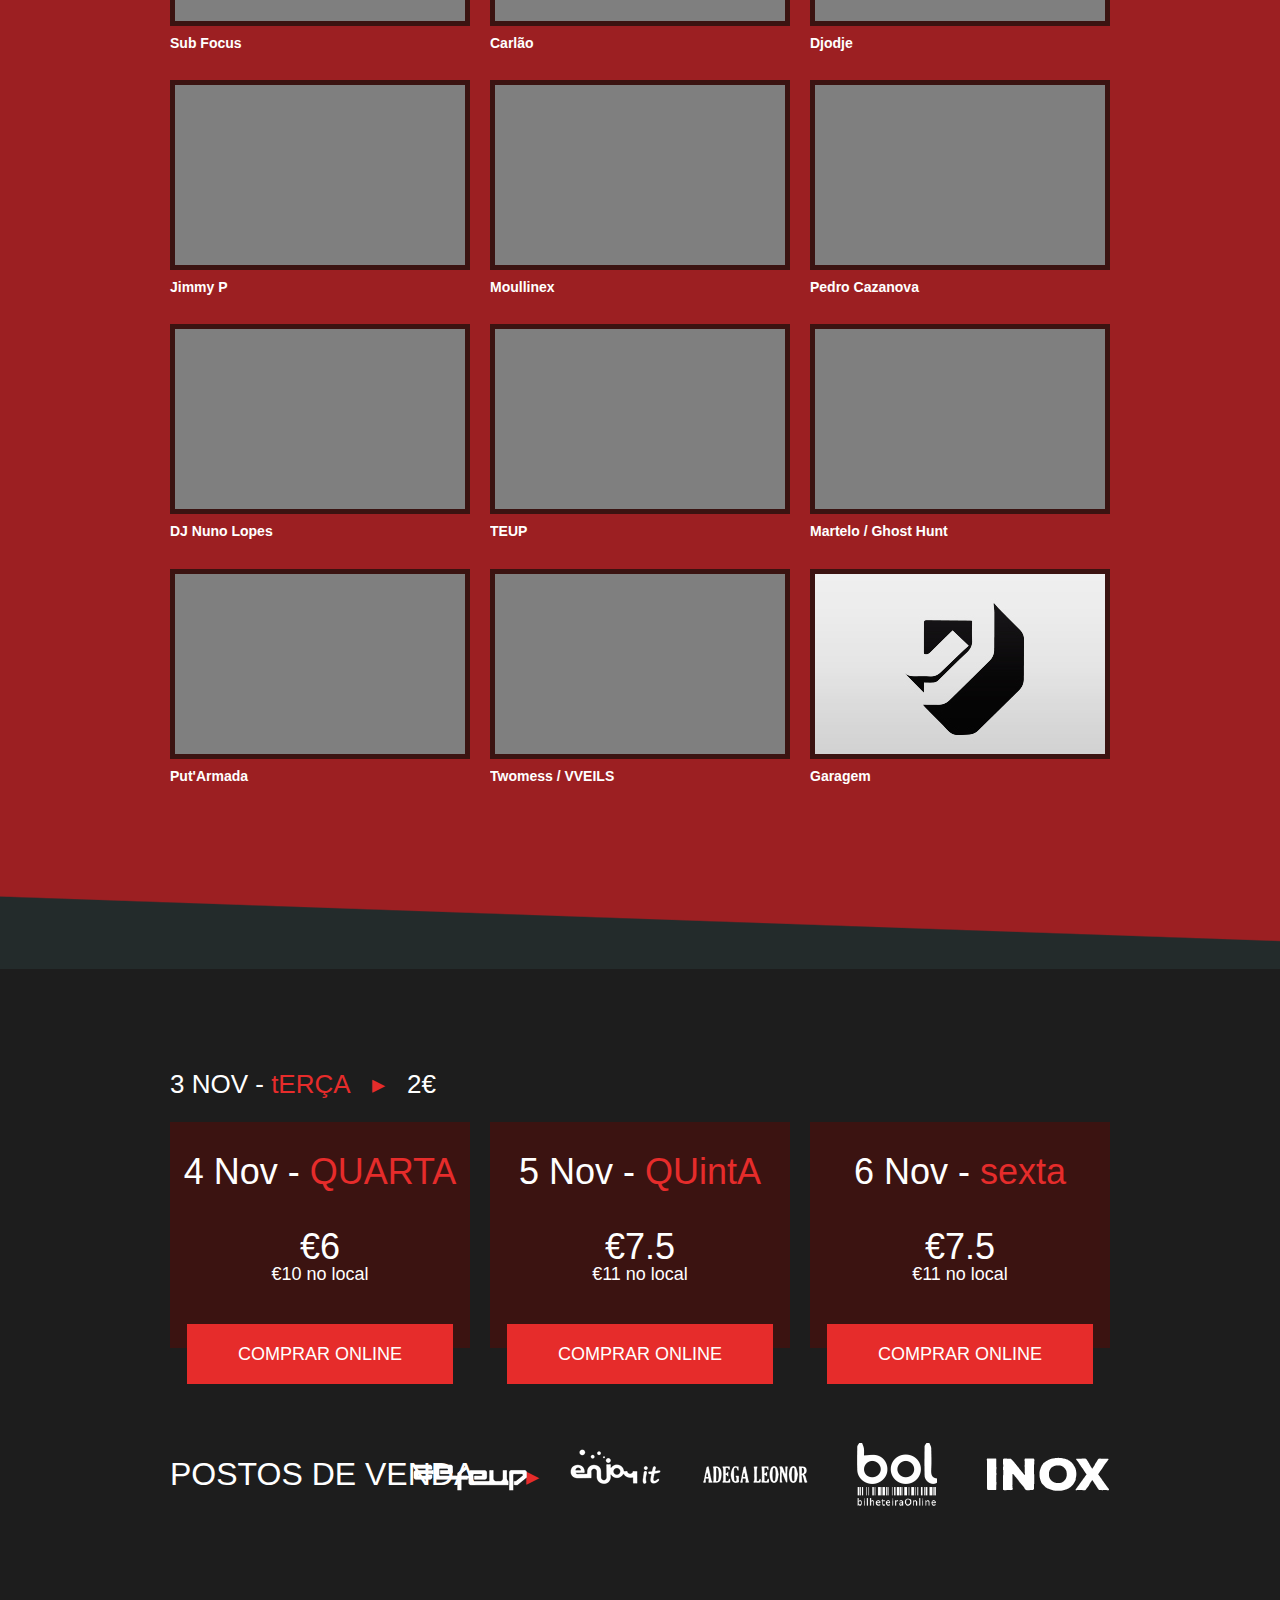
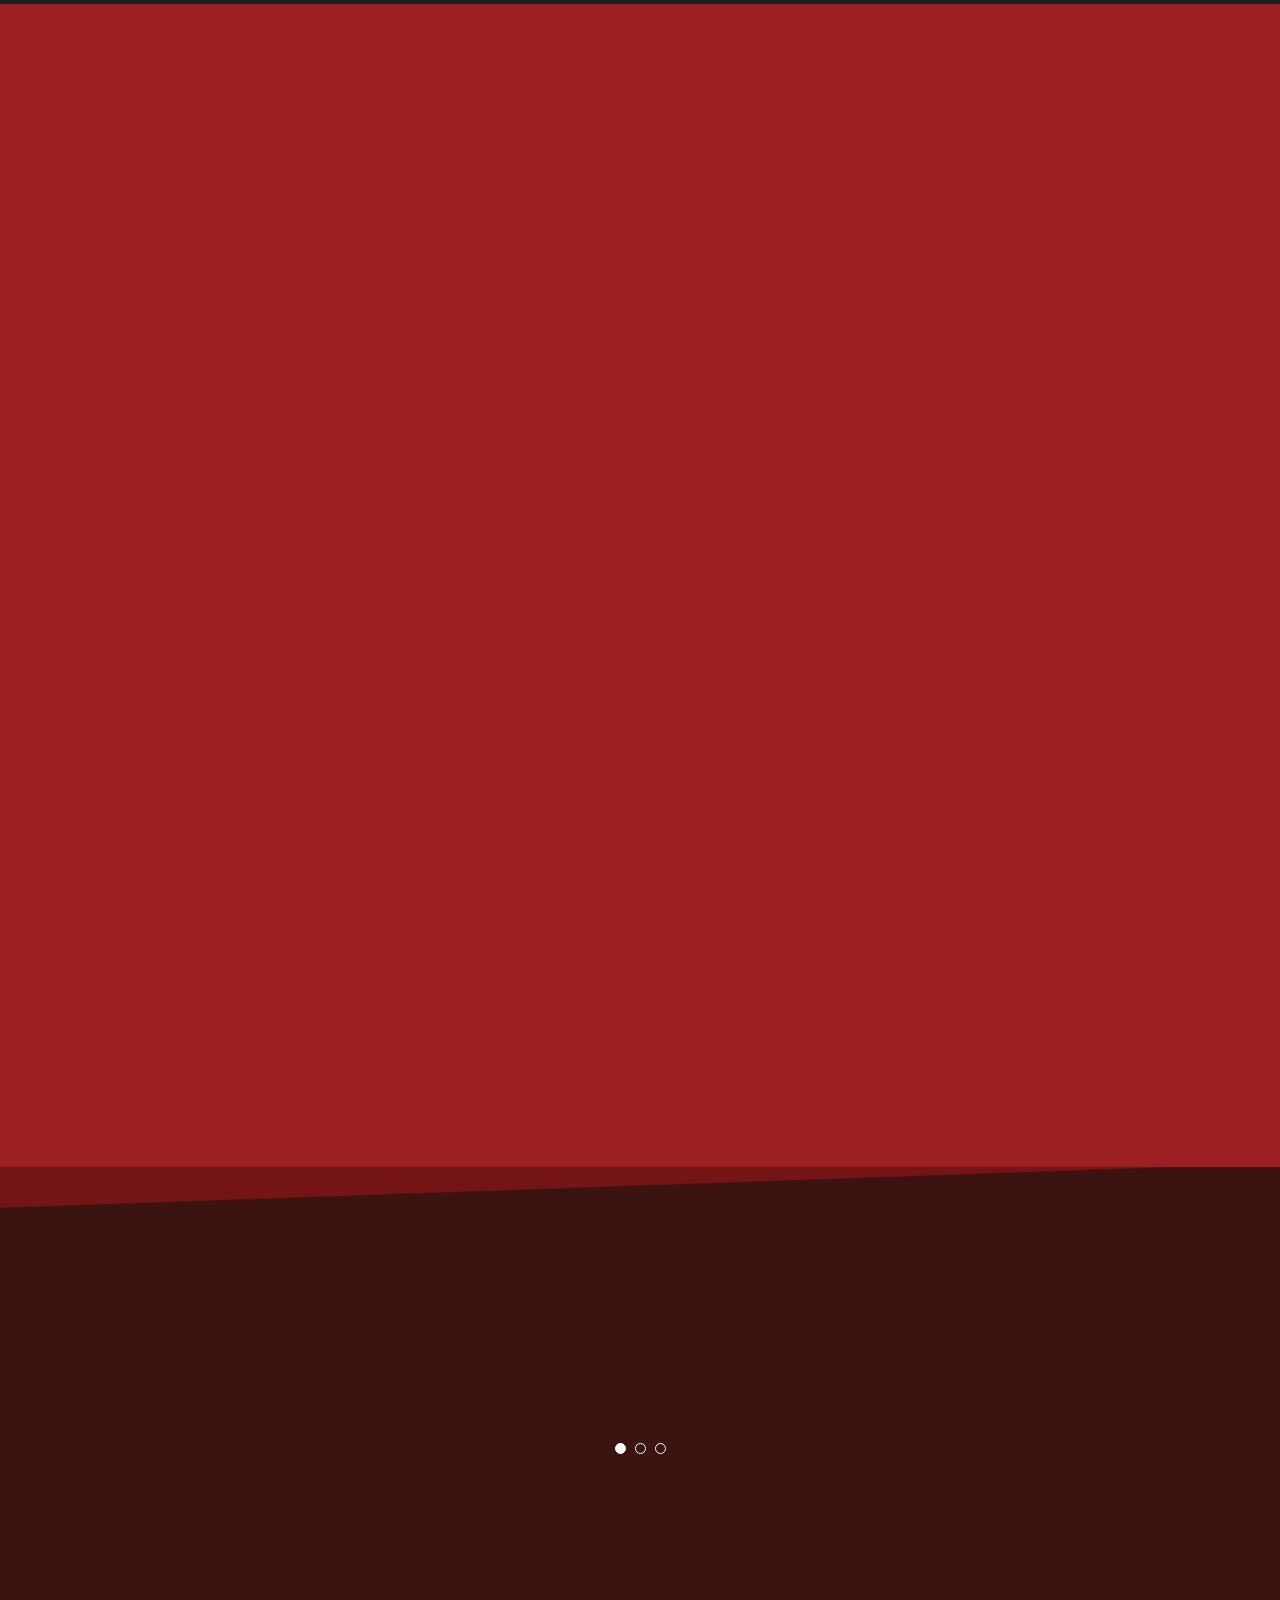
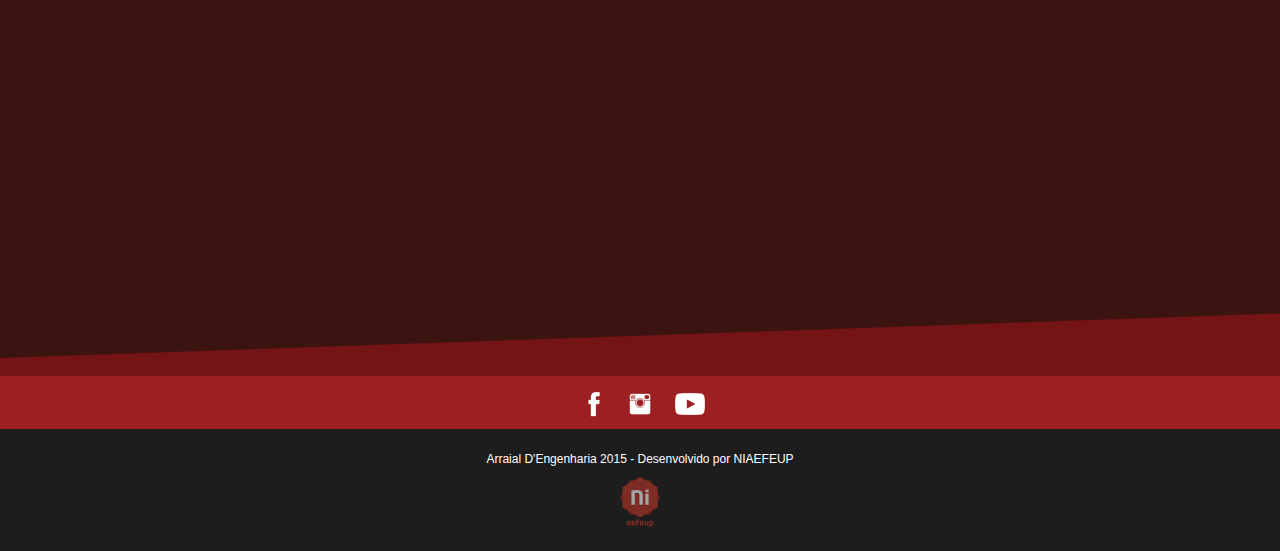
==== commit 2c264c92: "cenas" ====
--- a/newindex.html
+++ b/newindex.html
@@ -184,6 +184,9 @@
        <div class="popup_anchor">
         <div class="Thumb popup_element rounded-corners rgba-background" id="u141"><!-- simple frame --></div>
        </div>
+       <div class="popup_anchor">
+        <div class="Thumb popup_element rounded-corners rgba-background" id="u141" style="left:60px;"><!-- simple frame --></div>
+       </div>
       </div>
      </div>
      <div class="clip_frame grpelem" id="u252"><!-- image -->
@@ -402,7 +405,7 @@
        <div class="Container clearfix grpelem" id="u1359"><!-- group -->
         <div class="grpelem" id="u1372"><!-- custom html -->
          
-<iframe id="u1372_iframe" class="actAsDiv" width="800" height="512" src="http://www.youtube.com/embed/25zL9z8gH2g?autoplay=1&loop=0&showinfo=0&theme=dark&color=red&controls=0&modestbranding=1&start=0&fs=1&iv_load_policy=3&wmode=transparent&rel=1" frameborder="0" allowfullscreen></iframe>
+<iframe id="u1372_iframe" class="actAsDiv" width="800" height="512" src="http://www.youtube.com/embed/v654qpZ9Udw?autoplay=1&loop=0&showinfo=0&theme=dark&color=red&controls=0&modestbranding=1&start=0&fs=1&iv_load_policy=3&wmode=transparent&rel=1" frameborder="0" allowfullscreen></iframe>
 
 </div>
        </div>
@@ -608,11 +611,8 @@
           </div>
           <div class="clearfix colelem" id="pu454-4"><!-- group -->
            <a class="nonblock nontext artist_site clearfix grpelem" id="u454-4" href="http://themeforest.net/user/vinyljunkie?ref=vinyljunkie"><!-- content --><p></p></a>
-           <div class="grpelem" id="u462"><!-- simple frame --></div>
-           <div class="grpelem" id="u464"><!-- simple frame --></div>
-           <div class="grpelem" id="u466"><!-- simple frame --></div>
-           <div class="grpelem" id="u493"><!-- simple frame --></div>
-           <div class="grpelem" id="u495"><!-- simple frame --></div>
+           <a href="https://www.facebook.com/subfocus"><div class="grpelem" id="u462"></div></a>
+           <a href="https://instagram.com/subfocus/"><div class="grpelem" id="u495"></div></a>
           </div>
          </div>
         </div>
@@ -633,7 +633,8 @@
           </div>
           <div class="clearfix colelem" id="pu597-4"><!-- group -->
            <a class="nonblock nontext artist_site clearfix grpelem" id="u597-4" href=""><!-- content --><p></p></a>
-            <div class="grpelem" id="u462"><!-- simple frame --></div>
+            <a href="https://www.facebook.com/Carl%C3%A3o-322869091255650/"><div class="grpelem" id="u462"></div></a>
+           <a href="https://instagram.com/carlao_oficial/"><div class="grpelem" id="u495"></div></a>
           </div>
          </div>
         </div>
@@ -644,15 +645,18 @@
            <p>Djodje</p>
           </div>
           <div class="clearfix colelem" id="u607-10"><!-- content -->
-           <p>Djodje nasceu a 15 de Janeiro de 1989, na cidade da Praia, capital de Cabo Verde. Desde muito cedo começou a dar os primeiros passos na música tendo aos 10 anos formado o grupo TC com familiares e amigos e em 2001 gravaram a sua primeira música intitulada “Volta” e foi considerada música do ano em Cabo Verde. Ainda no mesmo ano participou em festivais como o Festival da Gamboa, Festival da Baía das Gatas e Festival da Boa Vista.</p>
-           <p>&nbsp;</p>
-           <p>Em 2006 lançou o seu primeiro álbum a solo intitulado “Sempre TC” e um ano mais tarde, ele e os TC lançaram o seu primeiro e único álbum de inéditos intitulado  de “By TC”. Três anos mais tarde após se formar em Produção e Marketing Musical em Portugal, criou a sua produtora musical Broda Music. Em 2010 lançou “Check-In” o seu segundo álbum a solo, também produzido musicalmente por ele, contendo estilos musicais como ou Kizomba e Dance Hall, este álbum impulsionou a sua carreira levando-o a fazer shows por vários países como Portugal, França, Suíça, Luxemburgo, Holanda, República Checa, EUA, Brasil, Angola, São Tomé e Principe entre outros. Em Agosto de 2013 lançou o seu terceiro álbum intitulado “Feedback”.</p>
+           <p>Djodje nasceu a 15 de Janeiro de 1989, na cidade da Praia, capital de Cabo Verde.</p>
+           <p>&nbsp;</p>
+           <p>Em 2006 lançou o seu primeiro álbum a solo intitulado “Sempre TC”. Três anos mais tarde criou a sua produtora musical Broda Music. Em 2010 lançou “Check-In” o seu segundo álbum a solo. Em Agosto de 2013 lançou o seu terceiro álbum intitulado “Feedback”.</p>
            <p>&nbsp;</p>
            <p> Hoje, Djodje é um dos artistas mais conhecidos do panorama musical cabo-verdiano a nível nacional e internacional, com mais 5 milhões de visualizações no Youtube e faz shows pelos 4 cantos do mundo e o seu sucesso não pára de aumentar.</p>
+           <p>&nbsp;</p>
+           <iframe width="100%" height="200px" src="https://www.youtube.com/embed/3eaaeDims9s" frameborder="0" allowfullscreen></iframe>
           </div>
           <div class="clearfix colelem" id="pu606-4"><!-- group -->
            <a class="nonblock nontext artist_site clearfix grpelem" id="u606-4" href=""><!-- content --><p></p></a>
-           <div class="grpelem" id="u462"><!-- simple frame --></div>
+           <a href="https://www.facebook.com/djodjemusic"><div class="grpelem" id="u462"></div></a>
+           <a href="https://instagram.com/djodje_sabboy/"><div class="grpelem" id="u495"></div></a>
           </div>
          </div>
         </div>
@@ -660,19 +664,16 @@
          <div class="grpelem" id="u698"><!-- simple frame --></div>
          <div class="clearfix grpelem" id="pu695-4"><!-- column -->
           <div class="clearfix colelem" id="u695-4"><!-- content -->
-           <p>Quim Barreiros</p>
+           <p>Jimmy P</p>
           </div>
           <div class="clearfix colelem" id="u697-10"><!-- content -->
-           <p>Joaquim de Magalhães Fernandes Barreiros ou, como a maior parte de nós o conhece, Quim Barreiros, é um dos mais famosos cantores portugueses de música Pimba. Com origens em Vila Praia de Âncora, foi desde cedo que começou a interagir no mundo do espectáculo, tendo então aprendido a tocar o seu famoso instrumento, o acordeão.</p>
-           <p>&nbsp;</p>
-           <p>Cumpriu o serviço militar na Força Aérea, tendo participado na Banda da Força Aérea sendo que, durante esse período, teve a oportunidade de actuar em diversas casas de fado de Lisboa como por exemplo: “O Solar do Minho”, “Solar da Hermínia”, “A Taverna”, entre outros.   </p>
-           <p>&nbsp;</p>
-           <p>A sua “verdadeira” carreira musical começou em 1971, onde, em conjunto com o guitarrista Jorge Fontes, lançou o seu primeiro disco, tendo já na altura ganho alguma notoriedade com ele. Ao longo dos anos foi responsável por dar a conhecer ao público português diversas músicas, famosas pelo seu duplo sentido, podendo ser dado como exemplo: “A Garagem da Vizinha”, “Os Bichos da Fazenda”, “A Cabritinha”, “ A Padaria”, "Chupa Teresa", entre outras. Quim Barreiros também já cruzou fronteiras e actuou por diversos países onde a comunidade portuguesa está presente (Canadá, Venezuela, França, entre outros).</p>
-           <p>&nbsp;</p>
-           <p>Como o próprio defende "Não há festa académica sem Quim Barreiros" e isso verifica-se mais uma vez, estando presente no teu Arraial d’Engenharia 2014!</p>
+            <p>&nbsp;</p>
+           <iframe width="100%" height="400px" src="https://www.youtube.com/embed/-Tfdw2cIzfk" frameborder="0" allowfullscreen></iframe>
           </div>
           <div class="clearfix colelem" id="pu696-4"><!-- group -->
-           <a class="nonblock nontext artist_site clearfix grpelem" id="u696-4" style="width: 300px;margin-top: -20px;" href="https://www.facebook.com/quimbarreiros"><!-- content --><p>facebook.com/quimbarreiros</p></a>
+           <a class="nonblock nontext artist_site clearfix grpelem" id="u696-4" style="width: 300px;margin-top: -20px;"><!-- content --><p></p></a>
+           <a href="https://www.facebook.com/OfficialJimmyP"><div class="grpelem" id="u462"></div></a>
+           <a href="https://instagram.com/officialjimmyp/"><div class="grpelem" id="u495"></div></a>
            <!--div class="grpelem" id="u699"><!-- simple frame --><!--/div-->
            <!--div class="grpelem" id="u700"><!-- simple frame --><!--/div-->
            <!--div class="grpelem" id="u701"><!-- simple frame --><!--/div-->
@@ -685,18 +686,19 @@
          <div class="grpelem" id="u707"><!-- simple frame --></div>
          <div class="clearfix grpelem" id="pu704-4"><!-- column -->
           <div class="clearfix colelem" id="u704-4"><!-- content -->
-           <p>Gin Party Soundsystem</p>
+           <p>Moullinex</p>
           </div>
           <div class="clearfix colelem" id="u706-10"><!-- content -->
-           <p>Gin Party Soundsystem (GPSS) é um colectivo de DJs que passa aquilo que vocês realmente querem ouvir à noite ou seja a que horas for. Com uma formação volátil de 10 elementos oriundos de vários pontos geográficos, este colectivo é tão imprevisível quanto o Kelvin aos 92min e tão camaleónico quanto David Bowie sem pinturas ridículas na cara (ridículas só as camisas). Pode dizer-se sem exageros que são a fusão perfeita entre Son Goten e Trunks dos crossfaders ou o Cirque du Soleil das pistas de dança.</p>
-           <p>&nbsp;</p>
-           <p>Acerca de GPSS há duas coisas essenciais para perceber o que ali se passa: o azeite corre-lhes nas veias e o eurodance é o sonho que comanda as suas vidas. Quem não estiver habituado a dar tudo, talvez se sinta na parvónia a ver uma actuação deste calibre. Mas uma coisa está garantida logo à partida: o festão mínimo. Apareçam dia 6 de Novembro no Arraial d'Engenharia para conferir e tragam amigas!</p>
-           <p>&nbsp;</p>
-           <iframe width="100%" height="100%" src="//www.youtube.com/embed/brGUy-u0L1M?rel=0&amp;showinfo=0" frameborder="0" allowfullscreen></iframe>
+           <p>Moullinex é um projeto a solo, uma banda, um DJ, o que preferirem chamar-lhe. É da autoria de Luís Clara Gomes, um talentoso músico português.</p>
+           <p>&nbsp;</p>
+           <p>Já com dois álbuns de estúdio lançados continua a dar-nos mais da sua eletrizante música que põe toda a gente dançar. Tanto “Maniac” como “Take My Pain Away” são clássicos da música eletrónica e certamente te vão pôr a mexer neste Arraial D’Engenharia!</p>
+           <p>&nbsp;</p>
+           <iframe width="100%" height="250px" src="https://www.youtube.com/embed/5asY4P77hFM" frameborder="0" allowfullscreen></iframe>
           </div>
           <div class="clearfix colelem" id="pu705-4"><!-- group -->
-           <a class="nonblock nontext artist_site clearfix grpelem" id="u696-4" style="width: 300px;" href="https://www.facebook.com/GinPartySoundsystem"><!-- content --><p>facebook.com/GinPartySoundsystem</p></a>
-           <!--div class="grpelem" id="u708"><!-- simple frame --><!--/div>
+           <a class="nonblock nontext artist_site clearfix grpelem" id="u696-4" style="width: 300px;"><!-- content --><p></p></a>
+           <a href="https://www.facebook.com/Moullinex"><div class="grpelem" id="u462"></div></a>
+           <a href="https://instagram.com/moullinex/"><div class="grpelem" id="u495"></div></a>
            <!--div class="grpelem" id="u709"><!-- simple frame --><!--/div>
            <!--div class="grpelem" id="u710"><!-- simple frame --><!--/div>
            <!--div class="grpelem" id="u711"><!-- simple frame --><!--/div>
@@ -708,19 +710,19 @@
          <div class="grpelem" id="u716"><!-- simple frame --></div>
          <div class="clearfix grpelem" id="pu713-4"><!-- column -->
           <div class="clearfix colelem" id="u713-4"><!-- content -->
-           <p>Kura</p>
+           <p>Pedro Cazanova</p>
           </div>
           <div class="clearfix colelem" id="u715-10"><!-- content -->
-           <p>De todos os DJs e produtores no panorama nacional, há um que se destaca. O seu nome é Rúben de Almeida e é conhecido nos palcos em todo o mundo como KURA. Com 27 anos, o jovem de Leiria é já considerado o 42º DJ mais popular do mundo (DJ Mag’s Top100 2014), ficando à frente de nomes como Diego Miranda e Mastiksoul. É também uma referência nacional e internacional na produção de EDM, que já conta com lançamentos em editoras como "Hardwell’s Revealed Recordings", " Ferry Corsten’s Flashover Recordings", "MYNC’s Cr2 Records", "Robbie Rivera’s Juicy Music", "Nicky Romero’s Protocol Recordings", "Armin Van Buuren’s Trice/Armada Music" e "Ultra Music". As principais influências passam por Axwell, Nicky Romero, Hardwell e Alesso. </p>
-           <p>&nbsp;</p>
-           <p>Também em 2014 foi galardoado na cerimónia da Rádio Nova Era “Melhores do Ano” com o prémio “Melhor DJ Português”.</p>
-           <p>&nbsp;</p>
-           <p>Por estas e muitas mais razões, não vais querer perder a sua actuação no Arraial d'Engenharia 2014, no dia 6 de Novembro no Dragão Caixa!</p><br>
-           <iframe width="100%" height="100%" src="//www.youtube.com/embed/mHrZb968sd0?rel=0&amp;showinfo=0" frameborder="0" allowfullscreen></iframe>
+           <p>Pedro Cazanova é um Dj portugues em que nos seus sets percorre varias sonoridades de house music. este Dj é mundialmente reconhecido pelo seu talento . Cazanova produziu  a faixa que seria o maior êxito de sempre da música electrónica produzida em Portugal. “Selfish Love” feat. Andrea, atingiu um sucesso esmagador a nível nacional e, sobretudo, no estrangeiro. </p>
+           <p>&nbsp;</p>
+           <p>Apareçam para puderem conhecer um dos grandes nomes da musica portuguesa, não se vão arrepender. Arraial de engenharia 2015/2016 no pavilhão Rosa Mota, quinta feira (dia 5)</p>
+           <p>&nbsp;</p>
+           <iframe width="100%" height="230px" src="https://www.youtube.com/embed/UVNcm-m3KKs" frameborder="0" allowfullscreen></iframe>
           </div>
           <div class="clearfix colelem" id="pu714-4"><!-- group -->
-           <!--a class="nonblock nontext artist_site clearfix grpelem" id="u714-4" href="http://themeforest.net/user/vinyljunkie?ref=vinyljunkie"><!-- content --><!--p>www.artistsiteaddress.com</p></a>
-           <div class="grpelem" id="u717"><!-- simple frame --><!--/div>
+           <a class="nonblock nontext artist_site clearfix grpelem" id="u714-4"><!-- content --><p></p></a>
+           <a href="https://www.facebook.com/djpedrocazanova"><div class="grpelem" id="u462"></div></a>
+           <a href="https://instagram.com/pedrocazanova/"><div class="grpelem" id="u495"></div></a>
            <!--div class="grpelem" id="u718"><!-- simple frame --><!--/div-->
            <!--div class="grpelem" id="u719"><!-- simple frame --><!--/div-->
            <!--div class="grpelem" id="u720"><!-- simple frame --><!--/div-->
@@ -732,19 +734,18 @@
          <div class="grpelem" id="u725"><!-- simple frame --></div>
          <div class="clearfix grpelem" id="pu722-4"><!-- column -->
           <div class="clearfix colelem" id="u722-4"><!-- content -->
-           <p>Marquês Jam Trio</p>
+           <p>DJ Nuno Lopes</p>
           </div>
           <div class="clearfix colelem" id="u724-10"><!-- content -->
-           <p>Marquês Jam Trio é uma banda criada após a vinda para o Porto de membros de outras bandas de rock e jazz de Viana do Castelo (V.H.S. - VianaHouseSession e Blackjack). O grupo nasce da necessidade de fazer música diferente baseada na fusão de estilos sem uma condicionante estilística pré-imposta (jazz/prog/rock fusão, funk, hip-hop). Apresentam-se em concerto como trio, mas convidam vários músicos para a co-criação e interpretação de temas originais da banda. Convidam o público a embarcar numa experiência de libertação da música comercial e exploração sonora.</p>
-           <p>&nbsp;</p>
-           <p>Os Marquês Jam Trio foram premiados no início do ano com o primeiro lugar no "XIV GUITARMAGEDDON" da AEFEUP, e mais recentemente foram condecorados com o prémio "Novos Valores" do "Festival Avante", onde marcaram a sua presença na edição deste ano.</p>
-           <p>&nbsp;</p>
-           <p>A banda encontra-se neste momento a finalizar os preparativos para a gravação do seu primeiro EP. Um concerto a não perder neste Arraial d'Engenharia!</p><br>
-           <iframe width="100%" height="100%" src="//www.youtube.com/embed/zany5nfHwo8?rel=0&amp;showinfo=0" frameborder="0" allowfullscreen></iframe>
+           <p>Nuno Lopes nascido a 1978 em Lisboa é actor de profissão só entrando no mundo da musica em 2006. Para alem da carreira a solo, o artista ingressa na dupla Lovely Bastards (juntamente com Mad.Mac). Nuno Lopes ja actuou no Paredes de Coura, Rock in Rio entre outros. Trabalha com regularidade em varios clubes nocturnos como o Pitch, Plano B, 49 ZDB.</p>
+           <p>&nbsp;</p>
+           <p>O seu estilo electrico pode levar nos no mesmo set do Deep House aos Raw beats, do TechHouse e Techno ao Bassline, sempre com a máxima energia!</p>
+           <p>&nbsp;</p>
+           <iframe width="100%" height="230px" src="https://www.youtube.com/embed/2UcWDRphGtU" frameborder="0" allowfullscreen></iframe>
           </div>
           <div class="clearfix colelem" id="pu723-4"><!-- group -->
-           <!--a class="nonblock nontext artist_site clearfix grpelem" id="u723-4" href="http://themeforest.net/user/vinyljunkie?ref=vinyljunkie"><!-- content --><!--p>www.artistsiteaddress.com</p></a>
-           <div class="grpelem" id="u726"><!-- simple frame -->   <!--/div>
+           <a class="nonblock nontext artist_site clearfix grpelem" id="u723-4"><!-- content --><p></p></a>
+           <a href="https://www.facebook.com/NunoLopes.Dj.Page"><div class="grpelem" id="u462" style="left:400px;"></div></a>
            <!--div class="grpelem" id="u727"><!-- simple frame --><!--/div>
            <!--div class="grpelem" id="u728"><!-- simple frame --><!--/div>
            <!--div class="grpelem" id="u729"><!-- simple frame --><!--/div>
@@ -752,19 +753,18 @@
           </div>
          </div>
         </div>
-        <div class="Container invi clearfix grpelem" id="u650"><!-- group -->
+        <div class="Container invi clearfix grpelem" id="u650" style="visibility:hidden;"><!-- group -->
          <div class="grpelem" id="u734"><!-- simple frame --></div>
          <div class="clearfix grpelem" id="pu731-4"><!-- column -->
           <div class="clearfix colelem" id="u731-4"><!-- content -->
-           <p>Capitão Fausto</p>
+           <p>TEUP</p>
           </div>
           <div class="clearfix colelem" id="u733-10"><!-- content -->
-           <p>Banda formada por 5 rapazes lisboetas amantes do rock' n' roll que, em 2009, iniciam a sua carreira artística sob a forma de pintura, escrita, composição e interpretação. Os Capitão Fausto embarcam numa viagem de rock progressivo com laivos psicadélicos onde se ouvem ecos do Quarteto 1111, José Cid, The Beatles, Radiohead, Manel Cruz, Gentle Giant, Frank Zappa, Dear Hunter, Pink Floyd, King Crimson, entre outros..</p>
-           <p>&nbsp;</p>
-           <p>Contam já com um excelente percurso discográfico, tendo já editado dois álbuns: “Gazela” (2011) e “Pesar o Sol” (2014). Ao longo dos anos participaram em festivais de renome nacional como "Indie Music Fest", "Rock in Rio", "Paredes de Coura", "Optimus Alive" e até mesmo na Queima das Fitas de Coimbra (2013).</p>
-           <p>&nbsp;</p>
-           <p>Este ano a AEFEUP volta a apostar no melhor do panorama da música nacional e é já dia 6 que os Capitão Fausto vão actuar no Dragão Caixa Arena! Vais deixar escapar esta oportunidade?!</p><br>
-           <iframe width="100%" height="100%" src="//www.youtube.com/embed/bdA8vdcqVUE?rel=0&amp;showinfo=0" frameborder="0" allowfullscreen></iframe>
+           <p></p>
+           <p>&nbsp;</p>
+           <p></p>
+           <p>&nbsp;</p>
+           <p></p><br>
           </div>
           <div class="clearfix colelem" id="pu732-4"><!-- group -->
            <!--a class="nonblock nontext artist_site clearfix grpelem" id="u732-4" href="http://themeforest.net/user/vinyljunkie?ref=vinyljunkie"><!-- content --><!--p>www.artistsiteaddress.com</p></a>
@@ -780,17 +780,18 @@
          <div class="grpelem" id="u743"><!-- simple frame --></div>
          <div class="clearfix grpelem" id="pu740-4"><!-- column -->
           <div class="clearfix colelem" id="u740-4"><!-- content -->
-           <p>Master Jake</p>
+           <p>Martelo / Ghost Hunt</p>
           </div>
           <div class="clearfix colelem" id="u742-10"><!-- content -->
-           <p>Jorge Márcio Caramelo Lima, de nome artístico Master Jake, nasceu no município do Lobito, província de Benguela (Angola) a 4 de Julho de 1982. Na década de 90, desenvolveu as suas habilidades nas teclas e guitarra, sendo que no final dessa década emigrou para a Holanda, onde aprendeu a tocar novos instrumentos e passou a fazer da música carreira. Em 2000, em conjunto com alguns amigos DJs desenvolveu um projecto que levou à produção do seu primeiro álbum "Cheio d'Amor e Melodia" (2007). </p>
-           <p>&nbsp;</p>
-           <p>Master Jake ganhou prémios de "Artista Revelação" em Portugal e na Holanda e participou num dos maiores tops da música angolana. Dia 6 Novembro, não podes perder a oportunidade de ver este grande artista interpretar o seu maior sucesso "Jajão" no Dragão Caixa Arena!</p>
-           <p>&nbsp;</p>
-           <p></p><br>
-           <iframe width="100%" height="100%" src="//www.youtube.com/embed/vMgp904a3nc?rel=0&amp;showinfo=0" frameborder="0" allowfullscreen></iframe>
+           <p></p>
+           <p>&nbsp;</p>
+            <p>&nbsp;</p>
+           <p></p>
+           <p>&nbsp;</p>
           </div>
           <div class="clearfix colelem" id="pu741-4"><!-- group -->
+            <a class="nonblock nontext artist_site clearfix grpelem" id="u750-4" href="https://www.facebook.com/martelogaragem"><p>facebook.com/martelo</p></a>
+            <a class="nonblock nontext artist_site clearfix grpelem" id="u750-4" href="https://www.facebook.com/GhostHuntMusic" style="left: 250px;"><p>facebook.com/GhostHunt</p></a>
            <!--a class="nonblock nontext artist_site clearfix grpelem" id="u741-4" href="http://garagem.com.pt/"><!-- content --><!--p>garagem.com.pt//p></a>
            <!--div class="grpelem" id="u744"><!-- simple frame --><!--/div>
            <!--div class="grpelem" id="u745"><!-- simple frame --><!--/div>
@@ -823,15 +824,12 @@
          <div class="grpelem" id="u761"><!-- simple frame --></div>
          <div class="clearfix grpelem" id="pu758-4"><!-- column -->
           <div class="clearfix colelem" id="u758-4"><!-- content -->
-           <p>Netsky</p>
-          </div>
-          <div class="clearfix colelem" id="u760-10"><!-- content -->
-           <p>Boris Daenen, mais conhecido como Netsky, é um produtor e músico belga de liquid drum&bass/dubstep nascido em 1989. Em 2009 assinou com a produtora "Hospital Records" e em 2010 lança o primeiro álbum, "Netsky". Ao longo dos anos marcou definitivamente o seu percurso no liquid drum&bass/dubstep, com a produção de singles como "Memory Lane", "Puppy", "Tomorrow's Another Day", "Come Alive", "Love As Gone", "Give & Take", e ainda alguns remixes de grandes produtores internacionais, como "One - Swedish House Mafia", "Everyday - Rusko", "Nobody’s Perfect - Jessie J", "Witchcraft - Pendulum",  "Pendulum - Witchcraft", entre outros.</p>
-           <p>&nbsp;</p>
-           <p>Netsky é um dos grandes nomes do panorama da música eletrónica internacional, encontrando-se em digressão na sua mais recente tour. Vem ao Arraial d'Engenharia dia 7 de Novembro para garantir que a edição de este ano continue a crescer! Não podes mesmo faltar!</p><br>
-           <iframe width="100%" height="100%" src="//www.youtube.com/embed/dD40VXFkusw?rel=0&amp;showinfo=0" frameborder="0" allowfullscreen></iframe>
+           <p>Twomess / VVEILS</p>
+          </div>
+          <div class="clearfix colelem" id="u760-10"><!-- content -->   
           </div>
           <div class="clearfix colelem" id="pu759-4"><!-- group -->
+            <a class="nonblock nontext artist_site clearfix grpelem" id="u750-4" href="https://www.facebook.com/vveilsband" style="left: 250px;"><p>facebook.com/vveilsband</p></a>
            <!--a class="nonblock nontext artist_site clearfix grpelem" id="u759-4" href="http://themeforest.net/user/vinyljunkie?ref=vinyljunkie"><!-- content --><!--p>www.artistsiteaddress.com</p></a>
            <div class="grpelem" id="u762"><!-- simple frame --><!--/div>
            <!--div class="grpelem" id="u763"><!-- simple frame --><!--/div>
@@ -841,19 +839,17 @@
           </div>
          </div>
         </div>
-        <div class="Container invi clearfix grpelem" id="u674"><!-- group -->
+        <div class="Container invi clearfix grpelem" id="u674" style="visibility:hidden;"><!-- group -->
          <div class="grpelem" id="u770"><!-- simple frame --></div>
          <div class="clearfix grpelem" id="pu767-4"><!-- column -->
           <div class="clearfix colelem" id="u767-4"><!-- content -->
-           <p>Ninja Kore</p>
+           <p></p>
           </div>
           <div class="clearfix colelem" id="u769-10"><!-- content -->
-           <p>Ninja Kore surge em 2010 com a junção de um grupo de artistas unidos pela música cuja a expressão em palco resulta em shows eléctricos onde combinam materiais live e sem muitas leis à mistura! Desde a sua formação o caminho trilhado pelo clã tem sido feito através de diversas colaborações e explorações artísticas, resultando num conceito muito próprio.  </p>
-           <p>&nbsp;</p>
-           <p>Em 2012, após terem sido os grandes vencedores do “Live Act Contest - Optimus Alive’12”, os Ninja Kore foram convidados pela Optimus Discos para produzirem alguns temas em estúdio, resultando num EP lançado em Junho de 2013 que conta com a participação de um dos grandes nomes da música portuguesa contemporânea, Carlos Nobre aka Pacman (ex-vocalista dos Da Weasel). </p>
-           <p>&nbsp;</p>
-           <p>As actuações resultam sempre numa explosão de drum&bass e electro com um mix de audácia que convida o público a saltar e a dar tudo o que tem nas pistas de dança, tornando-se um banda que não podes deixar deixar de ver no Dragão Caixa Arena, dia 7 de Novembro!</p><br>
-          <iframe width="100%" height="100%" src="//www.youtube.com/embed/_b7Meud0xEg?rel=0&amp;showinfo=0" frameborder="0" allowfullscreen></iframe>           
+           <p></p>
+           <p>&nbsp;</p>
+           <p></p>
+           <p></p><br>
           </div>
           <div class="clearfix colelem" id="pu768-4"><!-- group -->
            <!--a class="nonblock nontext artist_site clearfix grpelem" id="u768-4" href="http://themeforest.net/user/vinyljunkie?ref=vinyljunkie"><!-- content --><!--p>www.artistsiteaddress.com</p></a>
@@ -933,7 +929,7 @@
      <a class="nonblock nontext museBGSize rounded-corners grpelem" id="u4421" href="https://www.facebook.com/pages/Enjoy-it/188316597911901"><!-- simple frame --></a>
      <a class="nonblock nontext museBGSize rounded-corners grpelem" id="u4428" href="https://www.facebook.com/AdegaLeonorPorto"><!-- simple frame --></a>
      <a class="nonblock nontext museBGSize rounded-corners grpelem" id="u4435" href="http://www.bilheteiraonline.pt/"><!-- simple frame --></a>
-     <a class="nonblock nontext museBGSize rounded-corners grpelem" id="u4436" href="http://www.bilheteiraonline.pt/"><!-- simple frame --></a>
+     <a class="nonblock nontext museBGSize rounded-corners grpelem" id="u4436" href="https://www.facebook.com/pages/Inox-Caf%C3%A9/469664553046771"><!-- simple frame --></a>
      <div class="browser_width grpelem" id="u868-bw">
       <div id="u868"><!-- simple frame --></div>
      </div>
@@ -1041,7 +1037,7 @@
     <div class="clearfix colelem" id="pu1190"><!-- group -->
      <div class="browser_width grpelem" id="u1190-bw">
       <div id="u1190"><!-- custom html -->
-       <iframe src="https://www.google.com/maps/embed?pb=!1m18!1m12!1m3!1d3685.966569543458!2d-43.1852492845553!3d-22.505437429331714!2m3!1f0!2f0!3f0!3m2!1i1024!2i768!4f13.1!3m3!1m2!1s0x990807b7efb54f%3A0xbbec2ad45d4b6225!2sPal%C3%A1cio+de+Cristal+-+R.+Alfredo+Pach%C3%A1+-+Centro%2C+Petr%C3%B3polis+-+RJ%2C+Brazil!5e0!3m2!1sen!2spt!4v1445518438404" width="100%" height="400" frameborder="0" scrolling="no" marginheight="0" marginwidth="0" style="border:0"></iframe>
+        <iframe src="https://www.google.com/maps/embed?pb=!1m18!1m12!1m3!1d3004.442947415135!2d-8.628048684302563!3d41.14668501884459!2m3!1f0!2f0!3f0!3m2!1i1024!2i768!4f13.1!3m3!1m2!1s0xd24650536d7d431%3A0x41a4773f6d2fd2ff!2sPavilh%C3%A3o+Rosa+Mota!5e0!3m2!1sen!2spt!4v1445543875742" width="100%" height="400" frameborder="0" style="border:0" allowfullscreen></iframe>
 </div>
      </div>
      <div class="browser_width grpelem" id="u1250-bw">
